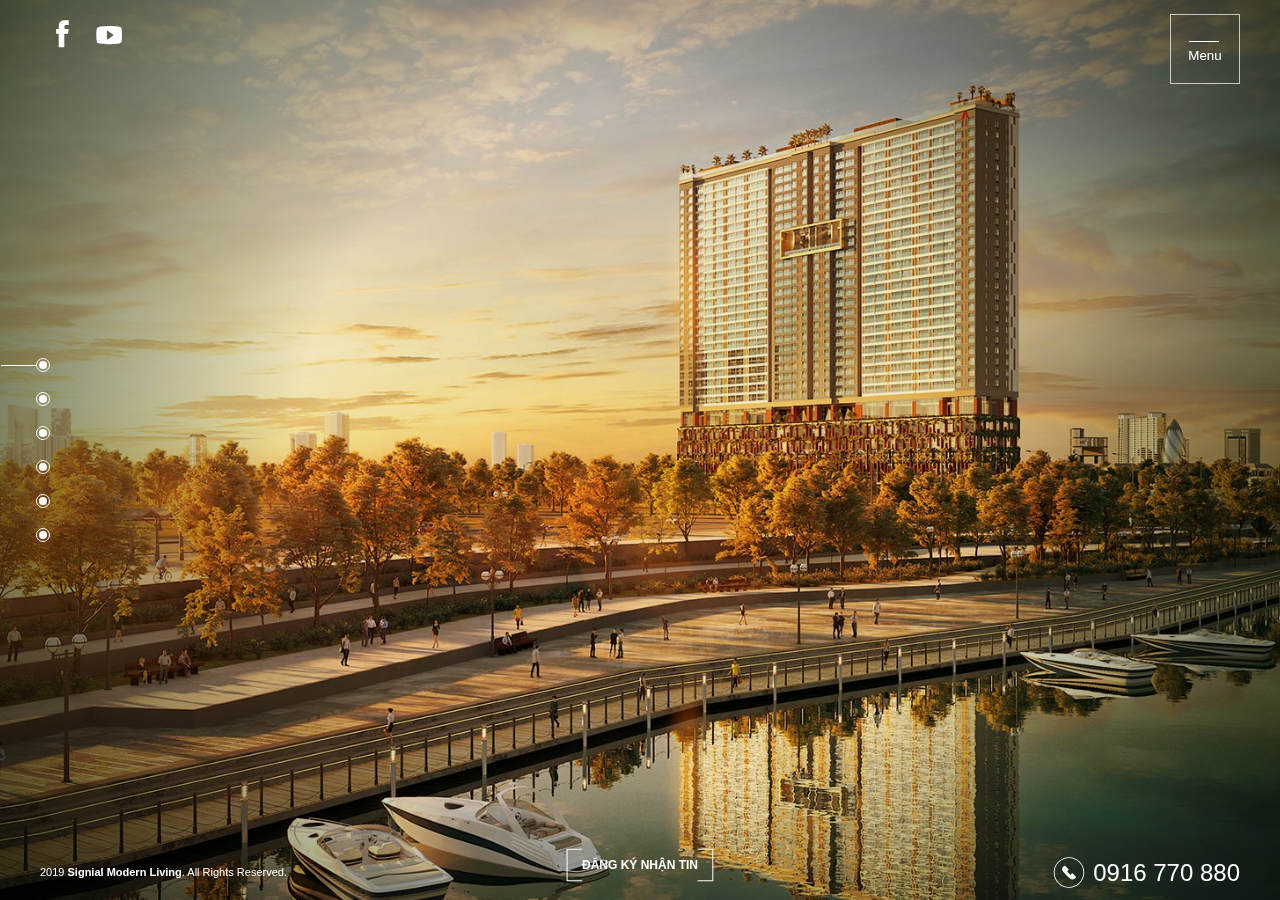
==== template_signial/index.html @ 2ad4de71 "." ====
<!DOCTYPE html>
<html lang="en">
  <head>
    <meta charset="utf-8" />
    <meta
      name="viewport"
      content="width=device-width, initial-scale=1, minimum-scale=1, maximum-scale=1, user-scalable=yes"
    />
    <meta name="format-detection" content="telephone=no" />
    <meta name="description" content="" />
    <meta name="keywords" content="" />
    <meta property="og:title" content="" />
    <meta property="og:type" content="website" />
    <meta property="og:url" content="" />
    <meta property="og:image" content="" />
    <meta property="og:site_name" content="" />
    <meta property="og:description" content="" />

    <title> </title>

    <link rel="stylesheet" href="css/style.css" media="all" />
    <link rel="stylesheet" href="css/responsive.css" media="all" />
    <script src="js/jquery-1.9.1.min.js"></script>
  </head>
  <body>
    <header id="header">
      <div class="all">
        <div class="main">
          <div class="left-header">
            <ul class="sns-ul">
              <li>
                <a href="https://www.facebook.com/signialvn/">
                  <svg xmlns="http://www.w3.org/2000/svg" viewBox="0 0 30 50">
                    <path
                      fill="currentColor"
                      d="M20.7,19h-4.2v-2.8c0-1,0.7-1.3,1.2-1.3s3,0,3,0v-4.7h-4.2c-4.6,0-5.7,3.5-5.7,5.7V19H8.1v4.8h2.6
                c0,6.1,0,13.5,0,13.5h5.6c0,0,0-7.5,0-13.5H20L20.7,19z"
                    ></path>
                  </svg>
                </a>
              </li>
              <li>
                <a
                  href="https://www.youtube.com/channel/UCWRvx12srtrUmw52yRyF5wA"
                >
                  <svg xmlns="http://www.w3.org/2000/svg" viewBox="0 0 30 50">
                    <path
                      fill="currentColor"
                      d="M27.6,19c0-0.1,0-0.2-0.1-0.3c0-0.1,0-0.1,0-0.2c-0.3-1-1.2-1.7-2.3-1.7h0.2c0,0-4.4-0.7-10.2-0.7
                  S5,16.9,5,16.9h0.2c-1.1,0-2,0.7-2.4,1.7c0,0,0,0.1,0,0.2S2.7,19,2.7,19.1c-0.2,1.1-0.4,3.4-0.4,6.1s0.3,5,0.4,6.1
                  c0,0.1,0,0.2,0.1,0.3c0,0.1,0,0.1,0,0.2c0.3,1,1.2,1.7,2.4,1.7H4.9c0,0,4.4,0.7,10.2,0.7s10.2-0.7,10.2-0.7h-0.2c1,0,2-0.7,2.4-1.7
                  c0-0.1,0-0.1,0-0.2s0.1-0.2,0.1-0.3c0.2-1.1,0.4-3.4,0.4-6.1C28.1,22.4,27.8,20.2,27.6,19z M19,25.7l-5.2,3.7
                  c-0.1,0.1-0.3,0.1-0.3,0.1s-0.2,0-0.3-0.1c-0.2-0.1-0.3-0.3-0.3-0.5v-7.6c0-0.3,0.2-0.4,0.3-0.5c0.2-0.1,0.4-0.1,0.7,0.1l5.2,3.7
                  c0.2,0.1,0.3,0.3,0.3,0.5C19.2,25.4,19.1,25.6,19,25.7z"
                    ></path>
                  </svg>
                </a>
              </li>
            </ul>
          </div>
          <div class="logo">
            <a href="#"><img src="images/logo-light.svg" alt="" /></a>
          </div>

          <button class="navbar-toggle">
            <span class="icon-bar"></span>
            <span class="icon-bar"></span>
            <span class="icon-bar"></span>
            <span class="icon-text">Menu</span>
          </button>
          <nav class="nav-wrap left" id="main-nav">
            <div class="nav-overlay"></div>
            <ul class="nav-ul">
              <li class="current-menu-item"><a href="#">Trang chủ</a></li>
              <li><a href="#">Giới thiệu</a></li>
              <li><a href="#">Vị trí</a></li>
              <li><a href="#">Tiện ích</a></li>
              <li><a href="#">Mặt bằng</a></li>
              <li><a href="#">Thư viện</a></li>
              <li><a href="#">Tin tức</a></li>
              <li><a href="#">Liên hệ</a></li>
            </ul>
          </nav>
        </div>
      </div>
    </header>
    <main id="main-wrap" class="swiper-container">
      <div class="swiper-wrapper">
        <div class="swiper-slide">
          <div class="sec sec-banner sec-herosize sec-hometopbanner">
            <div class="bg bg-with-cover" id="moving-panr">
              <div class="vector-logo fill bglogo logoshadow"></div>
              <div class="vector-logo fill bglogo"></div>

              <svg
                class="vector-logo"
                xmlns="http://www.w3.org/2000/svg"
                x="0px"
                y="0px"
                viewBox="0 0 2000 1125"
              >
                <path
                  d="M1185.9,374.1c6,5.2,10.5,11.6,11.4,18.8c0.4,2.8,0.4,6.7,0.4,13.3V520c0,6.5,0,10.4-0.4,13.2
                  c-0.9,7.2-5.4,13.6-11.4,18.8h46.6c-6.4-5.4-11-12.3-11.5-19.9c-0.3-2.7-0.3-6.4-0.3-12.1V406.1c0-5.6,0-9.4,0.3-12.1
                  c0.6-7.6,5.1-14.5,11.5-19.9H1185.9z"
                ></path>
                <path
                  d="M479.2,374.1c6.1,5.2,10.4,11.6,11.4,18.8c0.4,2.8,0.5,6.7,0.5,13.3V520c0,6.5-0.1,10.4-0.5,13.2
                  c-0.9,7.2-5.3,13.6-11.4,18.8h46.6c-6.4-5.4-10.9-12.3-11.5-19.9c-0.3-2.7-0.4-6.4-0.4-12.1V406.1c0-5.6,0.1-9.4,0.4-12.1
                  c0.6-7.6,5.1-14.5,11.5-19.9H479.2z"
                ></path>
                <path
                  d="M634.7,462.5c0,68.1,56,93.4,91.3,93.4c17.7,0,34.3-7.3,46.4-12.5c6.3-2.8,12.3-5.4,15.2-5.4h3.8v-23.4v-10.3
                  c0-7.4,4-13.6,8.6-19.2h-42.4c5.8,4.9,10.5,10.4,11.8,17c0,0.1,0,0.2,0,0.2c0.1,0.3,0.1,0.6,0.1,1c0.1,0.3,0.1,0.6,0.1,0.9v0.1
                  c0.2,2.4,0.2,5.6,0.2,10.3v10.8l-1.5,1.1c-7.6,5.6-21.3,15.3-44.2,15.3c-37.9,0-64.5-33-64.5-80.4h0.1c0-0.3-0.1-0.7-0.1-1
                  c0-0.2,0-0.4,0-0.5l0,0c0-43.5,28.5-75.1,67.6-75.1c11.4,0,19.3,2,24.9,5c2.4,1.4,4.7,3.1,6.8,5c6.5,6.3,11.7,15.4,13.8,26.1
                  l0.5-1.4l13-40.9h-5.1c-4.7,0-11.3-1.5-18.9-3.2c-10.6-2.4-22.6-5.1-34.7-5.1C674.6,370.3,634.7,409.9,634.7,462.5"
                ></path>
                <path
                  d="M300.9,374.1c-14.8,6.4-24.9,20.4-25.1,37c0.3,20.7,19.6,34.6,38.3,48c5.2,3.8,10.6,7.6,15.4,11.5
                  C344.6,483,352,495.5,352,509v0.7v0.3c0,14.8-10.7,23.8-22.4,28c-5.4,1.9-11,2.8-15.9,2.8c-6.2,0-11.5-1-16.1-2.8
                  c-4.9-1.9-9-4.5-12.6-7.5c-0.1-0.1-0.2-0.2-0.2-0.2c-0.1-0.1-0.2-0.2-0.3-0.3c-10.7-9-18.9-19.7-21.4-25v33.6l1.8,1.1
                  c0.5,0.3,1.2,0.8,1.9,1.3c4,2.7,11.4,7.7,22.1,11.1c6.9,2.2,15.1,3.8,24.8,3.8c8.2,0,15.7-1.4,22.3-3.8c8.7-3.1,16-8.1,21.6-14.1
                  c8.8-9.5,13.5-21.5,13.5-33.3c0-16.4-5.8-31-17.2-43.5c-8.2-9-18.4-15.9-28.2-22.6c-15.8-10.9-29.9-19.6-29.9-33.9l0,0
                  c0-1.1,0.1-2.2,0.3-3.2c1.9-10.3,12.5-16.9,23.1-16.9c5.2,0,9.6,0.8,13.5,2.2c0.1,0,0.2,0.1,0.3,0.1h0.1c8.1,2.9,15.5,9.7,23.2,17.1
                  v-25.4l-7.3-2.3c-2.4-0.7-4.9-1.5-7.4-2.2c-7.2-2.1-14.5-3.8-22-3.8C312.8,370.3,306.5,371.7,300.9,374.1"
                ></path>
                <path
                  d="M1615.4,374.1c6.1,5.2,9.9,11.8,10.7,19.1c0.3,2.8,0.4,6.7,0.4,12.9V520c0,12.7,0,17.9-10.9,25.2l-10.5,6.9
                  H1720l18.3-50.1l0,0c-7.9,9-16.4,16.8-24.5,23.1c-0.5,0.4-1,0.8-1.6,1.2c-0.4,0.3-0.9,0.6-1.3,0.9c-7.9,5.3-19.7,9.8-38.4,9.8
                  c-22,0-23-5.7-23-23.8V406.1c0-6.1,0-9.9,0.4-12.6c0.7-7.4,5.2-14.1,11.4-19.4H1615.4z"
                ></path>
                <path
                  d="M1036.9,374.1L1036.9,374.1c4.1,3.5,7.5,6.7,9.4,11.1c0.5,1.2,0.9,2.4,1.2,3.8c0.1,0.3,0.1,0.7,0.2,1.1
                  c0.1,1,0.2,2.2,0.3,3.5c0.1,1.8,0.1,3.9,0.1,6.5v105l-115-130.9h-3.2H927h-41l7.6,3.4c16.4,7.4,24.6,14.7,30.9,23.3v2.3v2.5v120.6
                  c0,2.7-0.1,5-0.2,6.8c-0.1,1.3-0.2,2.4-0.4,3.4c-0.3,1.7-0.7,3.2-1.3,4.6c-1.9,4.3-5.3,7.5-9.3,10.9l-0.1,0.1h38.9
                  c-4.4-3.7-7.9-6.9-9.7-11.9c-0.4-1.1-0.7-2.2-0.9-3.5c-0.2-1.2-0.3-2.7-0.4-4.5c0-1.7-0.1-3.7-0.1-6v-88v-16.7V418l123.6,139.7
                  V400.1c0-2.4,0-4.4,0.1-6c0.1-2.1,0.3-3.8,0.5-5.1c0.3-1.3,0.6-2.5,1.1-3.6c1.9-4.5,5.3-7.7,9.4-11.2L1036.9,374.1L1036.9,374.1z"
                ></path>
                <path
                  d="M1331.7,552.1c7.5-6.7,14.5-16.5,21-29.5l2.5-5V517l1.3-2.8l9.4-23.5l11-28.2c2.3-6.1,5.2-13.8,8.8-23.2
                  c10.9-29,16.3-47,16.3-53.9c0-4.2-1.6-8.2-4.7-11.9c-0.2-0.4-0.7-1-1.6-1.9h30.9l40.7,96.2l19.4,42.9c9,20.1,19.2,33.8,30.7,41.4
                  h-50.9c1.3-3.5,1.9-7,1.9-10.3c0-4.6-1.5-11.1-4.4-19.4c-0.4-1-0.9-2.6-1.6-4.7l-0.6-1.3l-0.9-2.2l-16.9-39.8h-55.8l-16,43.2
                  c-0.2,1.3-0.7,3-1.6,5.3c-1.3,5-1.9,9.3-1.9,12.8c0,6.3,2.1,11.7,6.3,16.3h-43.3L1331.7,552.1L1331.7,552.1z M1392.2,461.5h46.4
                  l-24.8-59.2L1392.2,461.5z"
                ></path>
              </svg>
            </div>
            <div class="inner-conent">
              <div class="all">
                <div class="main"></div>
              </div>
            </div>
          </div>
        </div>
        <div class="swiper-slide">
          <div class="sec sec-banner sec-herosize">
            <div
              class="bg bg-with-cover-right"
              style="background-image: url(../template/images/bg-banner2.jpg)"
            ></div>
            <section class="inner-content">
              <div class="all">
                <div class="right-cbx">
                  <svg
                    class="right-cbx-frame"
                    xmlns="http://www.w3.org/2000/svg"
                    x="0px"
                    y="0px"
                    viewBox="0 0 300 300"
                  >
                    <defs>
                      <linearGradient
                        id="gradient"
                        x1="0%"
                        y1="50%"
                        x2="100%"
                        y2="50%"
                      >
                        <stop class="stop1" offset="0%"></stop>
                        <stop class="stop2" offset="100%"></stop>
                      </linearGradient>
                    </defs>
                    <path
                      fill="url(#gradient)"
                      class="bg-fill"
                      d="M5,5 5,69.5 15,69.5 15,15 285,15 285,285 15,285 15,230.5 5,230.5 5,295 295,295 295,5z"
                    ></path>
                  </svg>
                  <h3 class="animation-banner-text">
                    <span>Bất động sản </span>
                    <span>Lưu trú thông minh</span>
                  </h3>
                </div>
              </div>
            </section>
          </div>
        </div>
        <div class="swiper-slide">
          <div class="sec sec-banner sec-videohome sec-herosize">
            <div
              class="bg"
              style="background-image: url(../template/images/bg-banner3.jpg)"
            ></div>
            <div class="feature-videofullscreen" data-ytb-id="TKL66jzenEA">
              <div class="video-holder"></div>
              <a href="javascript:;" id="toogleVideo" class="circle-play"></a>
              <div class="video-controls">
                <span id="current-time">1:12</span><span>/</span
                ><span id="duration">2:09</span>
                <a href="javascript:;" id="playpause" data-state="pause"></a>
                <a href="javascript:;" id="mutetoggle" data-state="unmute"></a>
                <a
                  href="javascript:;"
                  id="fullscreen"
                  data-state="go-fullscreen"
                ></a>
              </div>
            </div>
          </div>
        </div>
        <div class="swiper-slide">
          <div class="sec sec-banner sec-herosize sec-facility">
            <div
              class="bg"
              style="background-image: url(../template/images/bg-banner4.jpg)"
            ></div>
            <div class="inner-content">
              <ul class="facility-ul">
                <li>
                  <a href="#">
                    <svg
                      xmlns="http://www.w3.org/2000/svg"
                      x="0px"
                      y="0px"
                      viewBox="0 0 150 150"
                    >
                      <path
                        fill="currentColor"
                        d="M81.8,91.9c-4.7,0-9.4-0.1-14.1,0C64.5,92,62.8,91,63,87.5c0.2-4.7,0-9.4,0.1-14.1c0-1.8,0.6-3.3,2.7-3.2
                        c1.9,0.1,2.2,1.6,2.2,3.2c0,3.6,0.1,7.1,0,10.7c-0.1,2.1,0.6,2.9,2.8,2.8c7.6-0.1,15.3-0.1,22.9,0c2.1,0,2.8-0.7,2.8-2.8
                        c-0.1-7.3-0.1-14.6,0-21.9c0.1-3.9-2.3-2.6-4.2-2.2c-11.6,2.2-23.2,4.4-34.9,6.6c-2,0.4-4.2,1.1-4.8-1.5c-0.7-2.8,1.9-3,3.7-3.4
                        c13.5-2.6,27.1-5.2,40.6-7.8c3.1-0.6,4.6,0.3,4.6,3.7c-0.1,10.1-0.1,20.1,0,30.2c0,3.3-1.5,4.2-4.5,4.1
                        C91.8,91.8,86.8,91.9,81.8,91.9z"
                      ></path>
                      <path
                        fill="currentColor"
                        d="M57.6,34.9c-0.8,2.5-0.8,5-3.6,4.5c-2.5-0.5-1.8-2.7-1.9-4.4c-0.2-9-0.2-9.1,8.4-8.8c1.8,0.1,4.3-0.6,4.8,2
                        c0.5,2.7-2.2,2.7-4.7,3.8c3,2.7,5.9,5.1,8.5,7.8c1.8,1.9,2.9,1.6,4.6-0.1c5.3-5.5,10.9-10.7,16-16.3c2.8-3,5.6-4.8,9.9-3.5
                        c-0.5,1.9-2.2,2.9-3.5,4.2C89,31.4,81.7,38.5,74.6,45.8c-2.3,2.4-4.1,2.6-6.4,0.1C65,42.3,61.5,38.9,57.6,34.9z"
                      ></path>
                      <path
                        fill="currentColor"
                        d="M84.4,115.6c0.8-2.5,0.8-5,3.6-4.5c2.5,0.5,1.8,2.7,1.9,4.4c0.2,9,0.2,9.1-8.4,8.8c-1.8-0.1-4.3,0.6-4.8-2
                        c-0.5-2.7,2.2-2.7,4.7-3.8c-3-2.7-5.9-5.1-8.5-7.8c-1.8-1.9-2.9-1.6-4.6,0.1c-5.3,5.5-10.9,10.7-16.1,16.2c-2.8,3-5.6,4.8-9.9,3.5
                        c0.5-1.9,2.2-2.9,3.5-4.2c7.2-7.3,14.5-14.4,21.6-21.7c2.3-2.4,4.1-2.6,6.4-0.1C77,108.2,80.5,111.6,84.4,115.6z"
                      ></path>
                    </svg>
                    <span>Area</span>
                  </a>
                </li>
                <li>
                  <a href="#">
                    <svg
                      xmlns="http://www.w3.org/2000/svg"
                      x="0px"
                      y="0px"
                      viewBox="0 0 150 150"
                    >
                      <path
                        fill="currentColor"
                        d="M77.6,39.5c0,3.5,0,7,0,10.4c0,1.8-0.3,3.7-2.3,3.8s-2.5-1.7-2.5-3.6c0-7.3,0-14.6,0-21.9c0-1.7,0.2-3.7,2.3-3.7
                        c2.1-0.1,2.5,1.8,2.5,3.6C77.6,31.9,77.6,35.7,77.6,39.5z"
                      ></path>
                      <path
                        fill="currentColor"
                        d="M117.5,35.9c-0.5,0.7-1.2,1.7-2,2.5c-4.9,5-9.9,9.9-14.9,14.8c-1.3,1.3-2.8,3-4.6,1c-1.5-1.7,0-3.1,1.2-4.2
                        c5.1-5.1,10.1-10.1,15.2-15.2c1.1-1.1,2.2-2.2,3.9-1.3C117.2,33.9,117.6,34.6,117.5,35.9z"
                      ></path>
                      <path
                        fill="currentColor"
                        d="M34.5,34c1.3,0.1,2,1,2.9,1.8c4.9,4.9,9.9,9.8,14.8,14.7c1.2,1.3,3.2,2.6,1.4,4.5c-1.8,2-3.2,0.2-4.5-1.1
                        c-5.2-5.1-10.3-10.3-15.5-15.4c-0.9-0.9-1.9-1.9-1.1-3.4C32.9,34.4,33.6,34,34.5,34z"
                      ></path>
                      <path
                        fill="currentColor"
                        d="M77.8,60.4c-14.8-1.2-28,11-28.1,26c-0.1,12.6,10.9,31.4,21.9,38.1c3.9,2.4,7.4,1.5,10.5-1.1C92.8,114.7,100,103.8,102,90
                        C104.2,75.2,93,61.6,77.8,60.4z M97.2,91c-2.2,11.6-8.3,20.9-17.3,28.4c-1.8,1.5-3.8,3.1-6.2,1.1c-10.7-8.9-18.2-19.7-19.4-32.8
                        c0.4-10.1,4.5-16.6,12.4-20.3c7.9-3.8,15.7-2.9,22.6,2.4C96.1,75,98.9,82.3,97.2,91z"
                      ></path>
                      <path
                        fill="currentColor"
                        d="M74,70.5c-7.7,0.8-14,7.6-14.3,15.4c-0.1,3.9,0.6,6,2.3,5.9c3.7-0.3,2.4-3.3,2.5-5.4c0.3-6.1,3.5-9.7,10.5-11.3
                        c1.7-0.4,3.5-0.6,3.1-2.9C77.6,70,75.6,70.3,74,70.5z"
                      ></path>
                    </svg>
                    <span>Light</span>
                  </a>
                </li>
                <li>
                  <a href="#">
                    <svg
                      xmlns="http://www.w3.org/2000/svg"
                      x="0px"
                      y="0px"
                      viewBox="0 0 150 150"
                    >
                      <path
                        fill="currentColor"
                        d="M62.5,90.2L46.2,95c-1.2,0.4-2,1.8-1.6,3.1c0.3,1.4,1.6,2.2,2.9,1.8l11.7-3.5l-4.1,7.9l-10.6,3.1c-1.2,0.4-2,1.8-1.6,3.1
                      c0.3,1.4,1.6,2.2,2.9,1.8l6.1-1.8l-3.4,6.5c-0.6,1.2-0.3,2.8,0.9,3.5c1.1,0.7,2.5,0.3,3.2-0.9l3.4-6.5l1.6,6.7
                      c0.3,1.4,1.6,2.2,2.9,1.8c1-0.3,1.7-1.3,1.7-2.5c0-0.2,0-0.4-0.1-0.7l-2.8-11.7l4.1-7.9l3.1,12.9c0.3,1.4,1.6,2.2,2.9,1.8
                      c1-0.3,1.7-1.3,1.7-2.5c0-0.2,0-0.4-0.1-0.7l-4.4-17.8l3.6-6.7c0.1-0.2,0.2-0.4,0.2-0.6l-3.9-2.5c-0.1,0.2-0.3,0.3-0.4,0.5
                      L62.5,90.2z"
                      ></path>
                      <path
                        fill="currentColor"
                        d="M70.1,61.6l-3.6-6.7L70.9,37c0.1-0.2,0.1-0.4,0.1-0.7c0-1.1-0.7-2.2-1.7-2.5c-1.2-0.4-2.5,0.4-2.9,1.8l-3.1,12.9l-4.1-7.9
                      L61.9,29c0.1-0.2,0.1-0.4,0.1-0.7c0-1.1-0.7-2.2-1.7-2.5c-1.2-0.4-2.5,0.4-2.9,1.8l-1.6,6.7L52.4,28c-0.6-1.2-2.1-1.6-3.2-0.9
                      c-1.1,0.7-1.5,2.3-0.9,3.5l3.4,6.5l-6.1-1.8c-1.2-0.4-2.5,0.4-2.9,1.8c-0.3,1.4,0.4,2.8,1.6,3.1l10.6,3.1l4.1,7.9l-11.7-3.5
                      c-1.2-0.4-2.5,0.4-2.9,1.8c-0.3,1.4,0.4,2.8,1.6,3.1l16.2,4.8l3.6,6.7c0.1,0.2,0.2,0.4,0.4,0.5l3.9-2.5C70.3,62,70.2,61.8,70.1,61.6
                      z"
                      ></path>
                      <path
                        fill="currentColor"
                        d="M81.1,86l3.6,6.7l-4.4,17.8c-0.1,0.2-0.1,0.4-0.1,0.7c0,1.1,0.7,2.2,1.7,2.5c1.2,0.4,2.5-0.4,2.9-1.8L87.9,99l4.1,7.9
                      l-2.8,11.7c-0.1,0.2-0.1,0.4-0.1,0.7c0,1.1,0.7,2.2,1.7,2.5c1.2,0.4,2.5-0.4,2.9-1.8l1.6-6.7l3.4,6.5c0.6,1.2,2.1,1.6,3.2,0.9
                      c1.1-0.7,1.5-2.3,0.9-3.5l-3.4-6.5l6.1,1.8c1.2,0.4,2.5-0.4,2.9-1.8c0.3-1.4-0.4-2.8-1.6-3.1l-10.6-3.1l-4.1-7.9l11.7,3.5
                      c1.2,0.4,2.5-0.4,2.9-1.8c0.3-1.4-0.4-2.8-1.6-3.1l-16.2-4.8l-3.6-6.7c-0.1-0.2-0.2-0.4-0.4-0.5l-3.9,2.5
                      C80.9,85.6,80.9,85.8,81.1,86z"
                      ></path>
                      <path
                        fill="currentColor"
                        d="M89.1,28.4c0,0.2,0,0.4,0.1,0.7L92,40.7l-4.1,7.9l-3.1-12.9c-0.3-1.4-1.6-2.2-2.9-1.8c-1,0.3-1.7,1.3-1.7,2.5
                      c0,0.2,0,0.4,0.1,0.7l4.4,17.8l-3.6,6.7c-0.1,0.2-0.2,0.4-0.2,0.6l3.9,2.5c0.1-0.2,0.3-0.3,0.4-0.5l3.6-6.7l16.2-4.8
                      c1.2-0.4,2-1.8,1.6-3.1c-0.3-1.4-1.6-2.2-2.9-1.8l-11.7,3.5l4.1-7.9l10.6-3.1c1.2-0.4,2-1.8,1.6-3.1c-0.3-1.4-1.6-2.2-2.9-1.8
                      L99.4,37l3.4-6.5c0.6-1.2,0.3-2.8-0.9-3.5c-1.1-0.7-2.5-0.3-3.2,0.9l-3.4,6.5l-1.6-6.7c-0.3-1.4-1.6-2.2-2.9-1.8
                      C89.8,26.2,89.1,27.2,89.1,28.4z"
                      ></path>
                      <path
                        fill="currentColor"
                        d="M74.6,71.1H52.7L40.8,58c-0.9-1-2.4-1-3.3,0c-0.9,1-0.9,2.6,0,3.6l8.6,9.4h-8.3L30,62.5c-0.9-1-2.4-1-3.3,0
                      c-0.9,1-0.9,2.6,0,3.6l4.5,4.9h-6.8c-1.3,0-2.3,1.1-2.3,2.6c0,1.4,1,2.6,2.3,2.6h6.8l-4.5,4.9c-0.9,1-0.9,2.6,0,3.6
                      c0.9,1,2.4,1,3.3,0l7.8-8.5h8.3l-8.6,9.4c-0.9,1-0.9,2.6,0,3.6c0.9,1,2.4,1,3.3,0l11.9-13h21.9h0.2h21.9l11.9,13c0.9,1,2.4,1,3.3,0
                      c0.9-1,0.9-2.6,0-3.6l-8.6-9.4h8.3l7.8,8.5c0.9,1,2.4,1,3.3,0c0.9-1,0.9-2.6,0-3.6l-4.5-4.9h6.8c1.3,0,2.3-1.1,2.3-2.6
                      c0-1.4-1-2.6-2.3-2.6h-6.8l4.5-4.9c0.9-1,0.9-2.6,0-3.6c-0.9-1-2.4-1-3.3,0l-7.8,8.5h-8.3l8.6-9.4c0.9-1,0.9-2.6,0-3.6
                      c-0.9-1-2.4-1-3.3,0l-11.9,13H74.8H74.6z"
                      ></path>
                    </svg>
                    <span>Environment</span>
                  </a>
                </li>
                <li>
                  <a href="#">
                    <svg
                      xmlns="http://www.w3.org/2000/svg"
                      x="0px"
                      y="0px"
                      viewBox="0 0 150 150"
                    >
                      <path
                        fill="currentColor"
                        d="M73.8,125.3c-10.7-0.4-20.3-3.6-27.8-11.6c-8.2-8.7-9.1-21.5-2.4-30.7c0.9-1.3,1.7-3.4,3.8-2c1.8,1.2,0.3,2.6-0.4,3.9
                      c-6.4,10.8-4.9,20.4,4.3,28.6c12.4,11,34.5,10.4,46.2-1.3c7.9-7.9,9.1-17.1,3.4-26.7c-0.8-1.3-2.8-2.8-0.8-4.3
                      c2.3-1.7,3.1,0.9,4.1,2.2c6.4,9.1,5.5,21.2-2.3,29.9C94.5,121.7,84.7,124.9,73.8,125.3z"
                      ></path>
                      <path
                        fill="currentColor"
                        d="M74.2,112.8c9.1-0.1,16.8-4.9,19.1-11.8c0.8-2.4,1-4.9,0.3-7.4c-0.4-1.2-0.2-2.5,1.2-2.8c1.8-0.5,2.3,0.8,2.7,2.2
                      c1.2,5,0.2,9.6-2.7,13.8c-9.2,13.3-32.9,13.4-42,0c-2.9-4.3-4.1-9-2.6-14.2c0.4-1.2,1.1-2.2,2.5-1.8c1.1,0.3,1.4,1.2,1.4,2.3
                      C54.6,106.7,61,112.9,74.2,112.8z"
                      ></path>
                      <path
                        fill="currentColor"
                        d="M71.2,108.8c-3.5-0.1-8.2-2.3-11-7.8c-0.7-1.4-1.4-3,0.3-4c1.9-1.1,2.6,0.5,3.1,2c3.1,8.2,17.9,7.9,20.5-0.3
                      c0.4-1.4,1.1-2.6,2.8-1.8c1.5,0.8,1.1,2.1,0.7,3.5C86,105.3,80.3,108.8,71.2,108.8z"
                      ></path>
                      <path
                        fill="currentColor"
                        d="M86.1,49.9c-6-6-9.7-13-10.3-21.5c-0.1-1.4,0.1-3.4-2-3.3c-1.9,0.1-2,1.9-2,3.4c-0.3,8.4-4.1,15.2-10,21.1
                      c-5.1,5-8.3,11.1-9.6,18.2C49.7,81.5,60,93.9,74,93.9c11.1,0,20.3-7.8,21.7-18.8C96.9,65.1,92.9,56.8,86.1,49.9z M91.9,73.1
                      c-0.6,11.1-10.6,18.5-21.7,16.6c-10-1.7-16.4-11.8-14.1-22.1c1.1-5.2,3.5-9.7,6.9-13.6c2-2.3,4.2-4.3,6-6.7s3.1-5,5-8.1
                      c2.5,5.7,6,10,10,14.2C89.1,58.8,92.4,65.4,91.9,73.1z"
                      ></path>
                      <path
                        fill="currentColor"
                        d="M83.6,72c-0.3,5.4-2.5,7.8-9,9.6C73.3,82,71.8,82.3,72,84s1.8,1.6,3.2,1.6c6.2-0.2,12.1-6.3,12.4-13.1
                      c-0.3-1.6,0.7-4.5-2.1-4.6C82.7,67.6,83.7,70.3,83.6,72z"
                      ></path>
                    </svg>
                    <span>Comfortable</span>
                  </a>
                </li>
                <li>
                  <a href="#">
                    <svg
                      xmlns="http://www.w3.org/2000/svg"
                      x="0px"
                      y="0px"
                      viewBox="0 0 150 150"
                    >
                      <path
                        fill="currentColor"
                        d="M100,100.5c0,6-0.1,12,0,18.1c0.1,3.9-1.6,5.5-5.3,5.5c-12.2-0.1-24.5-0.1-36.7,0c-3.8,0-5.4-1.5-5.3-5.4
                      c0.2-5.8,0-11.6,0-17.5c0-2.1,0.2-4.4,2.9-4.4c2.4,0,3.2,2,3.2,4.2c0,4.4,0.1,8.8,0,13.2c-0.1,2.6,0.9,3.5,3.5,3.5
                      c9.4-0.1,18.9-0.1,28.3,0c2.2,0,3.3-0.7,3.3-3.1c-0.1-9.4-0.1-18.9,0-28.3c0.1-3.5-1.7-2.6-3.8-2.2c-14.2,2.7-28.3,5.4-42.5,8
                      c-1,0.2-2,0.5-2.9,0.6c-2.2,0.2-4.8,0.9-5.1-2.4c-0.3-2.6,1.7-3.2,3.9-3.6c7.1-1.3,14.2-2.7,21.2-4.1c9.8-1.9,19.7-3.6,29.5-5.6
                      c4.2-0.9,6,0.4,5.9,4.8C99.9,88.1,100,94.3,100,100.5z"
                      ></path>
                      <path
                        fill="currentColor"
                        d="M76.4,26.5c10.7-0.1,21.9,3.2,32.2,9.3c1.9,1.1,4.4,2.3,3,4.9c-1.6,3-4,1.5-6.1,0.3c-20.3-11.2-40.7-11.4-61.1-0.1
                      c-2.1,1.1-4.5,3-6.2,0c-1.9-3.2,1.2-4.1,3.2-5.2C51.7,29.5,62.9,26.3,76.4,26.5z"
                      ></path>
                      <path
                        fill="currentColor"
                        d="M100.8,50.7c-0.8,3.6-3.4,3.3-5.9,2.1c-6-2.9-12.3-4.5-19-4.7C68.7,48,62,49.4,55.6,52.4c-2.1,1-4.8,2.6-6.1-0.6
                      c-1.3-3.1,1.5-4,3.7-5C67.8,40.1,82.4,40.1,97,47C98.7,47.8,100.3,48.5,100.8,50.7z"
                      ></path>
                      <path
                        fill="currentColor"
                        d="M74.8,63.6c-3.4,0-6.7,0.5-10,1.5c-1.9,0.6-3.7-0.1-4.2-2.3c-0.4-1.9,0.9-3,2.5-3.6c7.8-2.8,15.7-2.6,23.5,0
                      c1.9,0.6,3.1,2,2.3,4.2c-0.7,1.9-2.4,2.1-4,1.6C81.6,64,78.2,63.6,74.8,63.6z"
                      ></path>
                    </svg>
                    <span>Internet</span>
                  </a>
                </li>
              </ul>
            </div>
          </div>
        </div>
        <div class="swiper-slide">
          <div class="sec sec-banner sec-herosize sec-homenews">
            <div class="bg"></div>
            <div class="inner-content">
              <div class="all">
                <div class="grid3block-layout">
                  <div class="blockitem">
                    <div class="feature-block blocknews">
                      <a href="#"></a>
                      <div
                        class="img"
                        style="
                          background-image: url(../template/images/news1.jpg);
                        "
                      ></div>
                      <p class="title">Tin tức</p>
                    </div>
                  </div>
                  <div class="blockitem">
                    <div class="feature-block blockalbum">
                      <a href="#"></a>
                      <div
                        class="img"
                        style="
                          background-image: url(../template/images/news2.jpg);
                        "
                      ></div>
                      <p class="title">Hình ảnh</p>
                    </div>
                  </div>
                  <div class="blockitem">
                    <div class="feature-block blockvideo">
                      <a href="#"></a>
                      <div
                        class="img"
                        style="
                          background-image: url(../template/images/news3.jpg);
                        "
                      ></div>
                      <p class="title">Video</p>
                    </div>
                  </div>
                </div>
              </div>
            </div>
          </div>
        </div>
        <div class="swiper-slide">
          <div class="sec sec-banner sec-herosize sec-logos">
            <div class="bg"></div>
            <div class="inner-content">
              <div class="all">
                <div class="logo-intro-list">
                  <div class="logo-intro-item">
                    <p>Đầu tư và phát triển bởi</p>
                    <img src="../template/images/angia_logo.svg" alt="" />
                  </div>
                  <div class="logo-intro-item">
                    <p>Đơn vị tổng thầu</p>
                    <img src="../template/images/coteccons_logo.svg" alt="" />
                  </div>
                  <div class="logo-intro-item">
                    <p>Phân phối & tiếp thị</p>
                    <img src="../template/images/distributionlogo.svg" alt="" />
                  </div>
                </div>
                <h3 class="animation-banner-text">
                  <span>AN GIA GROUP</span>
                </h3>
                <div class="box-text">
                  <p class="">30 Nguyễn Thị Diệu, P6, Q3, TP HCM</p>
                  <p class="">
                    Điện thoại: <a href="tel:02839303366">(028) 3930 3366</a>
                  </p>
                  <p class="">
                    <span style="font-size: 9px"
                      ><i
                        >(*) Chúng tôi đặc biệt cẩn trọng trong việc chuẩn bị
                        nội dung trên website này. Các thông tin/hình ảnh/bản vẽ
                        chỉ thể hiện thông số kỹ thuật, tính thẩm mỹ và sự sáng
                        tạo tại thời điểm được đăng tải và mang tính chất tham
                        khảo, không đại diện chính xác cho điều kiện xây dựng
                        thực tế và không mang tính đại diện hay là một phần của
                        hợp đồng.</i
                      ></span
                    >
                  </p>
                </div>
              </div>
            </div>
          </div>
        </div>
      </div>
      <div class="swiper-pagination"></div>
      <!-- <div class="swiper-scrollbar"></div> -->
    </main>
    <footer id="footer">
      <div class="all">
        <div class="main">
          <!--  -->
          <div class="copyright">
            2019 <strong>Signial Modern Living</strong>. All Rights Reserved.
          </div>
          <div class="subscribe">
            <a href="javascript:;">
              <span class="subscribe-icon">
                <svg xmlns="http://www.w3.org/2000/svg" viewBox="0 0 154 40">
                  <path
                    fill="currentColor"
                    d="M19.2,36.3 3.6,36.3 3.6,3.7 19.2,3.7 19.2,4.7 4.6,4.7 4.6,35.3 19.2,35.3z"
                  ></path>
                  <path
                    fill="currentColor"
                    d="M134.6,36.3 150.3,36.3 150.3,3.7 134.6,3.7 134.6,4.7 149.3,4.7 149.3,35.3 134.6,35.3z"
                  ></path>
                </svg>
              </span>
              <span class="text">Đăng ký nhận tin</span>
            </a>
          </div>
          <div class="hotline">
            <a href="tel:0916770880">
              <span class="call">
                <svg
                  xmlns="http://www.w3.org/2000/svg"
                  x="0px"
                  y="0px"
                  viewBox="0 0 40 40"
                >
                  <path
                    fill="currentColor"
                    d="M23.8,28c1.3,0,2.8-0.8,3.6-1.7c0.9-1,0.4-1.7,0.3-1.8l-3-3c-0.2-0.2-0.5-0.4-0.9-0.4c-0.3,0-0.6,0.1-0.9,0.4
            l-0.1,0.1c-0.3,0.3-0.6,0.6-0.8,1.2c-1.5-1.2-2.9-2.6-4.2-4.2c0.5-0.2,0.9-0.6,1.2-0.8l0.1-0.1c0.5-0.5,0.5-1.3,0-1.7l-3.3-3.3
            c-0.5-0.5-1.2-0.4-2,0.2c-1.2,1.1-2.3,3.7-1.3,5l0,0c3.1,3.9,6.4,7.3,9.9,9.9C22.8,27.8,23.3,28,23.8,28z M12.8,17.3L12.8,17.3
            L12.8,17.3z"
                  ></path>
                  <path
                    fill="currentColor"
                    d="M20,37.5c-9.6,0-17.5-7.9-17.5-17.5S10.4,2.5,20,2.5S37.5,10.4,37.5,20S29.6,37.5,20,37.5z M20,3.5
              C10.9,3.5,3.5,10.9,3.5,20c0,9.1,7.4,16.5,16.5,16.5c9.1,0,16.5-7.4,16.5-16.5C36.5,10.9,29.1,3.5,20,3.5z"
                  ></path>
                </svg>
              </span>
              <span class="text">0916 770 880</span></a
            >
          </div>
          <!--  -->
        </div>
      </div>
    </footer>
    <div class="wheel-down"><span></span><span></span><span></span></div>
    <!-- <a href="javascript:;" class="scroll-top-link" id="scroll-top"
      ><i class="fa fa-angle-up"></i
    ></a> -->

    <script src="js/swiperjs/swiper-bundle.min.js"></script>
    <script src="js/master.js"></script>

    <script src="js/tweenmax.min.js"></script>
    <script src="js/hoverPanr.js"></script>
    <script>
      var homeSwiper = new Swiper(".swiper-container", {
        init: false,
        effect: "flip",
        grabCursor: true,
        flipEffect: {
          slideShadows: false,
        },

        // effect: "cube",
        // grabCursor: true,
        // cubeEffect: {
        //   shadow: false,
        //   slideShadows: true,
        //   shadowOffset: 20,
        //   shadowScale: 0.94,
        // },

        direction: "vertical",
        slidesPerView: 1,
        spaceBetween: 0,
        mousewheel: true,
        speed: 1000,
        loop: true,
        pagination: {
          el: ".swiper-pagination",
          clickable: true,
        },
      });

      jQuery(document).ready(function () {
        //slider events

        //**REQUIRE**:: define init event before init slider
        const headerElement = document.getElementById("header");
        const footerElement = document.getElementById("footer");

        homeSwiper.on("slideChangeTransitionStart", function (sp) {
          return swiperChangedBegin(sp);
        });
        homeSwiper.on("slideChangeTransitionEnd", function (sp) {
          return swiperChangedEnd(sp);
        });

        //event handler
        const swiperChangedBegin = function (slider) {
          const currentIndex = !!homeSwiper.params.loop
            ? slider.activeIndex
            : slider.realIndex;
          const currentElement = slider.slides[currentIndex];
          //1
          if (currentElement.querySelector(".sec-hometopbanner")) {
            headerElement.classList.add("hidelogo");
          } else {
            headerElement.classList.remove("hidelogo");
          }
          //2
          footerElement.classList.remove("comup");
          //3
          currentElement.classList.remove("comeout");
          //4
          try {
            const animationChars = currentElement
              .querySelector(".animation-banner-text")
              .querySelectorAll(".char");
            Array.from(animationChars).forEach(function (thisv, index) {
              thisv.classList.remove("fade");
            });
          } catch (error) {}
        };
        const swiperChangedEnd = function (slider) {
          const currentIndex = !!homeSwiper.params.loop
            ? slider.activeIndex
            : slider.realIndex;
          const currentElement = slider.slides[currentIndex];
          //1
          //2
          if (!currentElement.querySelector(".feature-videofullscreen")) {
            footerElement.classList.add("comup");
          }
          //3
          currentElement.classList.add("comeout");
          //4

          try {
            const animationChars = currentElement
              .querySelector(".animation-banner-text")
              .querySelectorAll(".char");
            $(animationChars).removeClass("fade");
            Array.from(animationChars).forEach(function (thisv, index) {
              let value = thisv;
              setTimeout(() => {
                value.classList.add("fade");
                // (function (value) {
                //  value.classList.add("fade");
                // })(value);
              }, 100 * index);
            });
          } catch (error) {}
        };
        if (!!document.querySelector(".swiper-container") && !!homeSwiper)
          homeSwiper.init();

        //orther js
        $(".animation-banner-text").each(function () {
          $(this)
            .find("span")
            .each(function () {
              var characters = $(this).text().split("");
              $this = $(this);
              $this.empty();
              $.each(characters, function (i, el) {
                $this.append(
                  !!el.trim() ? `<span class="char">${el}</span>` : el
                );
              });
            });
        });
        $("#moving-panr").panr({
          sensitivity: 50,
          scale: false,
          scaleOnHover: false,
          scaleTo: 1,
          scaleDuration: 0,
          panY: true,
          panX: true,
          moveTarget: "",
          panDuration: 1.25,
          resetPanOnMouseLeave: false,
          onEnter: function () {},
          onLeave: function () {},
        });
        $("#moving-panr .vector-logo").panr({
          sensitivity: 70,
          scale: false,
          scaleOnHover: false,
          scaleTo: 1,
          scaleDuration: 0,
          panY: true,
          panX: true,
          moveTarget: "parent",
          panDuration: 1.25,
          resetPanOnMouseLeave: false,
          onEnter: function () {},
          onLeave: function () {},
        });
      });
    </script>
  </body>
</html>
---- template_signial/css/style.css ----
﻿@import"../fonts/font-awesome-4.7/css/font-awesome.min.css";@import"../js/slick/slick.css";@import"../js/slick/slick-theme.css";@import"reset.css";@import"../js/swiperjs/swiper-bundle.min.css";.clear:after,.collapse .collapse-body:after,.collapse .collapse-heading:after,.all:after{content:"";display:table;clear:both}.clear:before,.collapse .collapse-body:before,.collapse .collapse-heading:before,.all:before{display:table;content:" "}::-moz-selection{background:#d2baa4}::selection{background:#d2baa4}.facility-ul li>a::before,.feature-videofullscreen .circle-play{background:-webkit-linear-gradient(130deg, #819177 0, #946d49 80%);background:linear-gradient(130deg, #819177 0, #946d49 80%)}a{color:inherit;text-decoration:none;-webkit-transition:all .3s ease-in-out;transition:all .3s ease-in-out}a:hover{color:#946d49;text-decoration:none}a:focus{text-decoration:none}body{font-family:"Roboto",sans-serif;color:#000;font-size:14px;line-height:1.4}@media screen and (max-width: 700px){body{-webkit-transition:all .3s ease-in-out;-moz-transition:all .3s ease-in-out;-o-transition:all .3s ease-in-out;-ms-transition:all .3s ease-in-out;transition:all .3s ease-in-out}body.menuin{margin-left:270px;margin-right:-270px;overflow:hidden;height:100vh;width:100vw}body.menuin.ios{position:fixed;left:0;right:0}}h1,h2,h3,h4,h5,h6{font-weight:bold;font-family:"Roboto",sans-serif;line-height:1.3}img{max-width:100%;height:auto}strong,.bold{font-weight:bold}.all{position:relative;margin:0 auto;width:1170px;max-width:100%}@media screen and (max-width: 1190px){.all{width:100%;padding:0 10px}}.left{float:left}.right{float:right}.center-txt{text-align:center}.left-txt{text-align:left}.right-txt{text-align:right}.hl-txt{color:#946d49}.fcontrol{appearance:none;-webkit-appearance:none;-moz-appearance:none;-ms-appearance:none;-o-appearance:none;width:100%;height:40px;font-family:"Roboto",sans-serif;font-size:14px;border:solid 1px #e1e1e1;padding:10px 15px;line-height:20px;outline:0;-webkit-transition:all .3s ease-in-out;-moz-transition:all .3s ease-in-out;-o-transition:all .3s ease-in-out;-ms-transition:all .3s ease-in-out;transition:all .3s ease-in-out}.fcontrol:focus{border-color:#946d49;-webkit-box-shadow:inset 0 1px 1px rgba(0,0,0,.075),0 0 8px rgba(148,109,73,.6);box-shadow:inset 0 1px 1px rgba(0,0,0,.075),0 0 8px rgba(148,109,73,.6)}.fcontrol.pill-control{border-radius:20px;-webkit-border-radius:20px}select.fcontrol{appearance:none;-webkit-appearance:none;-moz-appearance:none;-ms-appearance:none;-o-appearance:none;background:url(../images/icon-select.png) no-repeat right 15px center;padding:0;padding-right:25px;padding-left:15px;line-height:40px}textarea.fcontrol{height:100px;resize:none;padding:10px 15px}.btn{display:inline-block;appearance:none;-webkit-appearance:none;-moz-appearance:none;-ms-appearance:none;-o-appearance:none;border:none;color:#946d49;height:40px;line-height:20px;background-color:transparent;-webkit-transition:all .3s ease-in-out;-moz-transition:all .3s ease-in-out;-o-transition:all .3s ease-in-out;-ms-transition:all .3s ease-in-out;transition:all .3s ease-in-out;padding:10px 20px;text-align:center}.btn.pill-btn{border-radius:20px;-webkit-border-radius:20px}.btn.primary-btn{background-color:#946d49;color:#fff}.btn.primary-btn:hover{color:#fff;background-color:#725438}.btn:active{-webkit-box-shadow:inset 5px 5px 10px 0px rgba(0,0,0,.5);-moz-box-shadow:inset 5px 5px 10px 0px rgba(0,0,0,.5);box-shadow:inset 5px 5px 10px 0px rgba(0,0,0,.5)}.navbar-toggle{float:right;width:70px;height:70px;padding:11px 8px;margin-top:4px;background-color:transparent;background-image:none;border-radius:0px;border:none;text-align:center;color:#fff;cursor:pointer;position:relative;outline:none;-webkit-transition:all .3s ease-in-out;-moz-transition:all .3s ease-in-out;-o-transition:all .3s ease-in-out;-ms-transition:all .3s ease-in-out;transition:all .3s ease-in-out;animation:goFromRight 1s;-webkit-animation:goFromRight 1s}.navbar-toggle:after{content:"";position:absolute;width:100%;height:100%;top:0;left:0;border:solid 1px rgba(255,255,255,.7);-webkit-transition:all .3s ease-in-out;-moz-transition:all .3s ease-in-out;-o-transition:all .3s ease-in-out;-ms-transition:all .3s ease-in-out;transition:all .3s ease-in-out;z-index:-1}.navbar-toggle .icon-bar{-webkit-transition:all .5s ease-in-out;-moz-transition:all .5s ease-in-out;-o-transition:all .5s ease-in-out;-ms-transition:all .5s ease-in-out;transition:all .5s ease-in-out;display:block;width:30px;height:1px;border-radius:1px;margin:0 auto;background-color:#fff}.navbar-toggle .icon-bar+.icon-bar{margin-top:5px}.navbar-toggle .icon-bar:nth-child(1){-webkit-transform:translate(-1px, 6px);-moz-transform:translate(-1px, 6px);-o-transform:translate(-1px, 6px);-ms-transform:translate(-1px, 6px);transform:translate(-1px, 6px)}.navbar-toggle .icon-bar:nth-child(2){opacity:0}.navbar-toggle .icon-bar:nth-child(3){-webkit-transform:translate(-1px, -6px);-moz-transform:translate(-1px, -6px);-ms-transform:translate(-1px, -6px);-o-transform:translate(-1px, -6px);transform:translate(-1px, -6px)}.navbar-toggle .icon-text{display:block;-webkit-transition:all 1s ease-in-out;-moz-transition:all 1s ease-in-out;-o-transition:all 1s ease-in-out;-ms-transition:all 1s ease-in-out;transition:all 1s ease-in-out}.navbar-toggle:hover:after{border-radius:50%;background-color:#946d49}.navbar-toggle.open:after{border-color:#946d49;background-color:transparent}.navbar-toggle.open .icon-text{opacity:0}.navbar-toggle.open .icon-bar{background-color:#946d49}.navbar-toggle.open .icon-bar:nth-child(1){-webkit-transform:translate(-1px, 13px) rotate(-225deg) scale(1, 4);-moz-transform:translate(-1px, 13px) rotate(-225deg) scale(1, 4);-o-transform:translate(-1px, 13px) rotate(-225deg) scale(1, 4);-ms-transform:translate(-1px, 13px) rotate(-225deg) scale(1, 4);transform:translate(-1px, 13px) rotate(-225deg) scale(1, 4)}.navbar-toggle.open .icon-bar:nth-child(2){opacity:0}.navbar-toggle.open .icon-bar:nth-child(3){-webkit-transform:translate(-1px, 1px) rotate(225deg) scale(1, 4);-moz-transform:translate(-1px, 1px) rotate(225deg) scale(1, 4);-ms-transform:translate(-1px, 1px) rotate(225deg) scale(1, 4);-o-transform:translate(-1px, 1px) rotate(225deg) scale(1, 4);transform:translate(-1px, 1px) rotate(225deg) scale(1, 4)}.dropdown{position:relative}.dropdown:hover .sub-menu-wrap{display:block;-webkit-transform:perspective(1200px) rotateX(0deg);transform:perspective(1200px) rotateX(0deg);background-color:rgba(255,255,255,.99)}.dropdown:hover .dropdown-toggle+.sub-menu-wrap{-webkit-transform:perspective(1200px) rotateX(-90deg);transform:perspective(1200px) rotateX(-90deg)}.dropdown.open .dropdown-toggle+.sub-menu-wrap{display:block;-webkit-transform:perspective(1200px) rotateX(0deg);transform:perspective(1200px) rotateX(0deg);background-color:rgba(255,255,255,.99)}.sub-menu-wrap{position:absolute;z-index:1;width:auto;top:100%;right:0;display:block;background-color:#e6e6e6;-webkit-transition:all .3s ease-in-out;-moz-transition:all .3s ease-in-out;-o-transition:all .3s ease-in-out;-ms-transition:all .3s ease-in-out;transition:all .3s ease-in-out;transition-timing-function:cubic-bezier(0.7, 0, 0.185, 1);-webkit-transition-timing-function:cubic-bezier(0.7, 0, 0.185, 1);-webkit-transform-origin:50% 0%;transform-origin:50% 0%;-webkit-transform:perspective(1200px) rotateX(-90deg);transform:perspective(1200px) rotateX(-90deg)}.sub-menu-wrap .sub-menu{color:#000;-webkit-box-shadow:0 5px 10px rgba(0,0,0,.2);-moz-box-shadow:0 5px 10px rgba(0,0,0,.2);-ms-box-shadow:0 5px 10px rgba(0,0,0,.2);-o-box-shadow:0 5px 10px rgba(0,0,0,.2);box-shadow:0 5px 10px rgba(0,0,0,.2)}.sub-menu-wrap .sub-menu li{display:block;float:none}.sub-menu-wrap .sub-menu li>a{line-height:20px;display:block;padding:5px 15px;white-space:nowrap}.sub-menu-wrap .sub-menu li>a:hover{background-color:rgba(0,0,0,.2);color:#000}.sub-menu-wrap .sub-menu li.line{height:1px;background-color:#e1e1e1}.collapse{position:relative}.collapse .collapse-heading{position:relative;line-height:20px;cursor:pointer;font-size:12px;padding:10px 0}.collapse .collapse-heading .indicator{margin-left:10px;display:inline-block;font:normal normal normal 14px/1 FontAwesome;font-size:inherit;text-rendering:auto;-webkit-font-smoothing:antialiased;-moz-osx-font-smoothing:grayscale;font-weight:bold}.collapse .collapse-heading .indicator:before{content:"";line-height:20px}.collapse .collapse-body{display:none;position:relative;padding:10px 0}.collapse.on .collapse-heading .indicator:before{content:""}.pagination{list-style:none}.pagination li{display:inline-block;vertical-align:middle;line-height:20px;color:#c2c2c2;font-weight:bold;font-family:"Roboto",sans-serif;background:#ebebeb;border-radius:4px}.pagination li a,.pagination li span{display:block;line-height:20px;padding:8px 10px}.pagination li.current{background-color:#946d49;color:#fff}.pagination li.current a:hover{color:#fff}.checklb,.radiolb{cursor:pointer;display:inline-block}.checklb input,.radiolb input{display:none}.checklb span,.radiolb span{display:inline-block;vertical-align:middle}.checklb .ip-avata,.radiolb .ip-avata{width:20px;height:20px;border:solid 1px #ebebeb;margin-right:10px;background-color:#fff;position:relative;overflow:hidden}.checklb .ip-avata:before,.radiolb .ip-avata:before{font:normal normal normal 14px/1 FontAwesome;text-rendering:auto;-webkit-font-smoothing:antialiased;-moz-osx-font-smoothing:grayscale;content:"";display:block;margin-left:3px;-webkit-transition:all .3s ease-in-out;-moz-transition:all .3s ease-in-out;-o-transition:all .3s ease-in-out;-ms-transition:all .3s ease-in-out;transition:all .3s ease-in-out;width:10px;height:10px;text-align:center;margin-top:2px;color:#946d49;transform:scale(0) translate(0, -40px);-webkit-transform:scale(0) translate(0, -40px);-moz-transform:scale(0) translate(0, -40px);-ms-transform:scale(0) translate(0, -40px);-o-transform:scale(0) translate(0, -40px)}.checklb input:checked+.ip-avata:before,.radiolb input:checked+.ip-avata:before{transform:none;-webkit-transform:none;-moz-transform:none;-ms-transform:none;-o-transform:none}.radiolb .ip-avata{border-radius:50%}.radiolb .ip-avata:before{border-radius:50%;content:"";width:10px;margin-top:4px;margin-left:auto;margin-right:auto;background:#946d49;transform:scale(0);-webkit-transform:scale(0);-moz-transform:scale(0);-ms-transform:scale(0);-o-transform:scale(0)}.radiolb+.radiolb{margin-left:10px}.scroll-top-link{position:fixed;right:15px;bottom:60px;width:50px;height:50px;border-radius:50%;line-height:20px;font-size:24px;font-weight:bold;padding:6px;text-align:center;background-color:#cfd4dd;border:rgba(148,109,73,.5) 5px solid;z-index:99}.scroll-top-link:hover{border-color:#946d49}.nav-ul{list-style:none;float:left}.nav-ul>li{margin-right:10px;float:left}.nav-ul>li:last-child{margin-right:0}.nav-ul>li>a{display:block;line-height:20px;padding:10px 15px}#header{position:fixed;left:0;top:0;width:100%;z-index:999;padding:10px 40px}#header .all{width:100%}#header .main{display:flex;justify-content:space-between;position:relative}#header .left-header{float:left;animation:goFromLeft 1s;-webkit-animation:goFromLeft 1s}#header .logo{position:absolute;left:50%;bottom:10px;opacity:1;transform:translate(-50%, 0);-webkit-transform:translate(-50%, 0);z-index:1;transition:all 1s;-webkit-transition:all 1s}#header.hidelogo .logo{bottom:-100px;opacity:0}#header .nav-wrap{position:fixed;top:0;left:0;height:100vh;width:100%;z-index:1;display:block;transform:translate(-100%, 0);-webkit-transform:translate(-100%, 0);background-color:transparent;overflow:hidden}#header .nav-wrap .nav-overlay{position:absolute;left:0;top:0;width:0%;height:100%;background-color:#000;opacity:.3;-webkit-transition:all .5s ease-in-out;-moz-transition:all .5s ease-in-out;-o-transition:all .5s ease-in-out;-ms-transition:all .5s ease-in-out;transition:all .5s ease-in-out}#header .nav-wrap .nav-ul{display:flex;flex-direction:column;justify-content:center;float:right;width:320px;position:relative;z-index:1;height:100%;padding:70px 0;-webkit-transition:all .5s ease-in-out;-moz-transition:all .5s ease-in-out;-o-transition:all .5s ease-in-out;-ms-transition:all .5s ease-in-out;transition:all .5s ease-in-out;transform-origin:100% 50%;-webkit-transform-origin:100% 50%;transform:translate(100%, 0);-webkit-transform:translate(100%, 0);background-color:#e6dbd3;color:#946d49}#header .nav-wrap .nav-ul>li{display:block;float:none;margin:0;padding:0}#header .nav-wrap .nav-ul>li>a{padding-right:90px;font-size:18px;font-weight:300;line-height:30px;padding-top:10px;padding-bottom:10px;transition:all .3s;-webkit-transition:all .3s}#header .nav-wrap .nav-ul>li:hover>a{color:#9bb18e}#header .nav-wrap .sub-menu-wrap{position:static;transform:none;-webkit-transform:none;background:transparent;padding-left:15px}#header .nav-wrap .sub-menu-wrap .sub-menu{border-left:solid 1px #fff}#header .navbar-toggle{z-index:10;transform-origin:right top}#header .open{transform:scale(0.7)}#header .open+.nav-wrap{transform:translate(0, 0);-webkit-transform:translate(0, 0)}#header .open+.nav-wrap .nav-overlay{width:100%}#header .open+.nav-wrap .nav-ul{width:320px;transform:translate(0);-webkit-transform:translate(0)}#header .closing+.nav-wrap{transform:translate(0, 0);-webkit-transform:translate(0, 0)}.sns-ul{display:flex}.sns-ul>li{display:inline-block;color:#fff;margin:0px 8px}.sns-ul>li a{display:block;color:inherit;transition:all 1s;-webkit-transition:all 1s}.sns-ul>li:hover{color:#9bb18e}.sns-ul svg{height:50px;display:block}.logo{float:left}.logo>a{display:block}.logo img{display:block;height:60px}.swiper-container-vertical>.swiper-pagination-bullets{right:auto;left:0px;width:50px}.swiper-container-vertical>.swiper-pagination-bullets .swiper-pagination-bullet{width:14px;height:14px;margin:20px 0;margin-left:auto;margin-right:0;border:solid 1px #fff;opacity:1;padding:2px;outline:0;position:relative;background-color:transparent;animation:goFromLeft 1s;-webkit-animation:goFromLeft 1s}.swiper-container-vertical>.swiper-pagination-bullets .swiper-pagination-bullet::before{content:"";display:block;width:100%;height:100%;background-color:#fff;border-radius:100%}.swiper-container-vertical>.swiper-pagination-bullets .swiper-pagination-bullet::after{content:"";position:absolute;right:100%;top:6px;width:calc(0px - 14px);height:1px;background-color:#fff;transition:all .3s;-webkit-transition:all .3s;pointer-events:none}.swiper-container-vertical>.swiper-pagination-bullets .swiper-pagination-bullet:hover{border-color:#946d49;background-color:transparent}.swiper-container-vertical>.swiper-pagination-bullets .swiper-pagination-bullet:hover::before{background-color:#946d49}.swiper-container-vertical>.swiper-pagination-bullets .swiper-pagination-bullet:hover::after{width:calc(50px - 14px);background-color:#946d49}.swiper-container-vertical>.swiper-pagination-bullets .swiper-pagination-bullet-active{background-color:transparent;opacity:1}.swiper-container-vertical>.swiper-pagination-bullets .swiper-pagination-bullet-active::after{width:calc(50px - 14px)}.swiper-container-vertical>.swiper-pagination-bullets .swiper-pagination-bullet-active:hover{border-color:#fff}.swiper-container-vertical>.swiper-pagination-bullets .swiper-pagination-bullet-active:hover::after,.swiper-container-vertical>.swiper-pagination-bullets .swiper-pagination-bullet-active:hover::before{background-color:#fff}.hd-right{float:right}.nav-wrap{text-align:center}.nav-wrap .nav-ul{padding-top:10px;padding-bottom:10px;float:none;text-align:right;vertical-align:top}.nav-wrap .nav-ul>li{display:inline-block;vertical-align:middle}.nav-wrap .nav-ul>li>a{display:block;line-height:20px;padding:10px 15px;text-transform:uppercase;padding-right:30px}.nav-wrap .nav-ul .active>a,.nav-wrap .nav-ul .current>a,.nav-wrap .nav-ul .current-menu-item>a{color:#9bb18e}.article-cont{line-height:1.6}.article-cont h1,.article-cont h2,.article-cont h3,.article-cont h4,.article-cont h5,.article-cont h6{line-height:1.4;margin-bottom:.5em;margin-top:1.4em}.article-cont h1{font-size:36px}.article-cont h2{font-size:30px}.article-cont h3{font-size:24px}.article-cont h4{font-size:18px}.article-cont h5{font-size:14px}.article-cont h6{font-size:12px}.article-cont p{margin:1em 0}.article-cont ul,.article-cont ol{margin:1.4em 0;list-style-position:inside}.article-cont ul ul,.article-cont ul ol,.article-cont ol ul,.article-cont ol ol{margin-left:15px}#main-wrap.swiper-container{height:100vh;background:-webkit-linear-gradient(135deg, #946d49 0, #9bb18e 50%, #e6dbd3 120%);background:linear-gradient(135deg, #946d49 0, #9bb18e 50%, #e6dbd3 120%)}#footer{z-index:999;position:fixed;bottom:0;left:0;width:100%;padding:10px 40px}#footer .all{width:100%}#footer .main{display:flex;justify-content:space-between;flex-direction:row;align-items:center;color:#fff}#footer .subscribe{position:absolute;left:50%;bottom:-100px;opacity:0;transform:translate(-50%, 0);-webkit-transform:translate(-50%, 0)}#footer.comup .subscribe{transition:all .5s;-webkit-transition:all .5s;bottom:0px;opacity:1}.sec{float:left;width:100%}.sec-banner{position:relative;z-index:1;overflow:hidden;background-color:#9bb18e}.sec-banner>.bg{z-index:-1;background:url(../images/bg-banner.jpg) no-repeat center center/cover;position:absolute;left:0;top:0;width:100%;height:100%}.sec-banner #moving-panr{left:-5vw;top:-5vh;width:110vw;height:110vh}.sec-banner #moving-panr-logo{position:absolute;left:0;top:0;width:100%;height:100%}.sec-banner .bg-with-cover:before{content:"";width:100%;height:100%;position:absolute;left:0;top:0;background:-webkit-radial-gradient(circle farthest-corner at center center, rgba(211, 202, 148, 0.3) 40%, #2b3a1e 100%);background:radial-gradient(circle farthest-corner at center center, rgba(211, 202, 148, 0.3) 40%, #2b3a1e 100%);opacity:0;mix-blend-mode:multiply;pointer-events:none}.sec-banner .bg-with-cover-right:before{content:"";width:100%;height:100%;position:absolute;right:0;top:0;opacity:0;background:-webkit-linear-gradient(270deg, #946d49 0, rgba(148, 109, 73, 0) 80%);background:linear-gradient(270deg, #946d49 0, rgba(148, 109, 73, 0) 80%);mix-blend-mode:multiply}.sec-banner .vector-logo{display:block;width:110vw;height:110vh;position:absolute;left:0vw;top:5vh}.sec-banner .vector-logo path{stroke:#fff;stroke-width:1;fill:transparent;stroke-dasharray:1200;stroke-dashoffset:1200;transition:fill .5s;-webkit-transition:fill .5s}.sec-banner .vector-logo path:hover{fill:#fff}.sec-banner .vector-logo.bglogo{background:url(../images/logo2.svg) center center/contain no-repeat;opacity:0}.sec-banner .vector-logo.logoshadow{background-image:url(../images/logo1.svg);animation-duration:2s;-webkit-animation-duration:2s;animation-delay:.8s;-webkit-animation-delay:.8s}.sec-banner .vector-logo.fill{mix-blend-mode:overlay}.comeout .sec-herosize .right-cbx .right-cbx-frame{opacity:1;transform:translate(0, -50%);-webkit-transform:translate(0, -50%);transition:all 1s;-webkit-transition:all 1s}.comeout .bg-with-cover::before,.comeout .bg-with-cover-right::before{opacity:1;transition:opacity 1s;-webkit-transition:opacity 1s}.comeout .vector-logo{animation:fadeOpacity 1.5s forwards;-webkit-animation:fadeOpacity 1.5s forwards}.comeout .vector-logo path{animation:dashoffsetMove 2.5s forwards;-webkit-animation:dashoffsetMove 2.5s forwards}.comeout .char{opacity:0}.comeout .fade{animation:charFade .3s forwards;-webkit-animation:charFade .3s forwards}.comeout .sec-logos .box-text{animation:charFade 1s forwards;-webkit-animation:charFade 1s forwards;animation-delay:.6s;-webkit-animation-delay:.6s}.comeout .sec-logos .animation-banner-text .char{animation-delay:1s;-webkit-animation-delay:1s}.comeout .logo-intro-list .logo-intro-item:nth-child(1){animation:goFromLeft 1s forwards;-webkit-animation:goFromLeft 1s forwards}.comeout .logo-intro-list .logo-intro-item:nth-child(2){animation:goFromRight 1s forwards;-webkit-animation:goFromRight 1s forwards}.comeout .logo-intro-list .logo-intro-item:nth-child(3){animation:charFade 1s forwards;-webkit-animation:charFade 1s forwards;animation-delay:.3s;-webkit-animation-delay:.3s}.sec-herosize{min-height:100vh;display:flex;flex-direction:row;align-items:center}.sec-herosize .inner-content{width:100%}.sec-herosize .right-cbx{float:right;position:relative;padding:30px 0;padding-right:60px;min-height:300px;display:flex;align-items:center;color:#fff}.sec-herosize .right-cbx .right-cbx-frame{position:absolute;height:100%;opacity:0;top:50%;right:0px;transform:translate(150%, -50%);-webkit-transform:translate(150%, -50%)}.sec-herosize .right-cbx .right-cbx-frame .bg-fill{-webkit-filter:drop-shadow(0 10px 10px rgba(0, 0, 0, 0.3));filter:drop-shadow(0 10px 10px rgba(0, 0, 0, 0.3))}.sec-herosize .right-cbx .right-cbx-frame .stop1{-webkit-animation:FillCorlor1 2s infinite alternate;animation:FillCorlor1 2s infinite alternate}.sec-herosize .right-cbx .right-cbx-frame .stop2{-webkit-animation:FillCorlor2 2s infinite alternate;animation:FillCorlor2 2s infinite alternate}.animation-banner-text{font-size:calc(100vw / 30);text-transform:uppercase;line-height:1.25}.animation-banner-text>span{display:block;text-align:right}.animation-banner-text>span:first-child{font-weight:300}.animation-banner-text .char{opacity:0}.feature-videofullscreen{position:absolute;left:0;height:0;width:100%;height:100%;z-index:10}.feature-videofullscreen .video-holder{overflow:hidden;position:absolute;left:0;top:0;width:100%;height:100%}.feature-videofullscreen .circle-play{position:absolute;left:50%;top:50%;border-radius:50%;width:140px;height:140px;transform:translate(-50%, -50%);-webkit-transform:translate(-50%, -50%)}.feature-videofullscreen .circle-play:before{content:"";width:100%;height:100%;background:url(../images/play-circle.svg) no-repeat center center/contain;z-index:1;display:block}.video-controls{color:#fff;position:absolute;left:0;bottom:0;width:100%;text-align:center;background-color:rgba(0,0,0,.5);padding:15px 0}.video-controls span{display:inline-block;vertical-align:middle;margin:0 5px}.video-controls>a{-webkit-appearance:none;appearance:none;outline:0;background-color:transparent;border:none;cursor:pointer;margin:0 10px;width:30px;height:30px;display:inline-block;vertical-align:middle;background-position:center center;background-size:contain;background-repeat:no-repeat;-webkit-transition:all .3s ease-in-out;transition:all .3s ease-in-out}.video-controls [data-state=play]{background-image:url(../images/play.svg)}.video-controls [data-state=pause]{background-image:url(../images/pause.svg)}.video-controls [data-state=unmute]{background-image:url(../images/unmute.svg)}.video-controls [data-state=mute]{background-image:url(../images/mute.svg)}.video-controls [data-state=go-fullscreen]{background-image:url(../images/fullscreen.svg)}.facility-ul{text-align:center;display:flex;flex-direction:row;justify-content:center}.facility-ul li{display:block;padding:10px}.facility-ul li>a{width:210px;height:210px;border-radius:50%;position:relative;z-index:1;display:flex;flex-direction:column;align-items:center;justify-content:center;color:#fff;border:solid 5px rgba(129,145,119,.5);text-transform:uppercase;transition:all 1s;-webkit-transition:all 1s}.facility-ul li>a>svg{display:block;width:70%;position:relative;z-index:1;margin-bottom:-10px;transition:all .3s;-webkit-transition:all .3s}.facility-ul li>a>svg path{stroke:#fff;stroke-width:1}.facility-ul li>a::before{opacity:.7;z-index:-1;content:"";width:100%;height:100%;display:block;border-radius:50%;position:absolute;left:0;top:0;transition:all 1s;-webkit-transition:all 1s}.facility-ul li>a:hover{border-color:#819177}.facility-ul li>a:hover>svg{margin-bottom:0px}.facility-ul li>a:hover>svg path{fill:transparent;stroke-width:2;stroke-dasharray:1000;stroke-dashoffset:1000;animation:dashoffsetMove1000 5s forwards;-webkit-animation:dashoffsetMove1000 5s forwards}.facility-ul li>a:hover::before{opacity:1}.sec-homenews>.bg{background-image:none}.sec-homenews.sec-banner>.bg{background:-webkit-linear-gradient(135deg, #946d49 0, #9bb18e 50%, #e6dbd3 120%);background:linear-gradient(135deg, #946d49 0, #9bb18e 50%, #e6dbd3 120%)}.sec-homenews .all{width:1000px}.grid3block-layout{display:grid;grid-template-columns:40% repeat(2, 1fr);grid-template-rows:repeat(2, 1fr);gap:0px 0px;grid-template-areas:"a b b" "a c c"}.grid3block-layout .blockitem{min-height:calc(100vh / 3);position:relative}.grid3block-layout .blockitem:nth-child(3n+1){grid-area:a}.grid3block-layout .blockitem:nth-child(3n+2){grid-area:b}.grid3block-layout .blockitem:nth-child(3n+3){grid-area:c}.grid3block-layout .feature-block{height:100%;width:100%;position:absolute;left:0;top:0}.grid3block-layout .feature-block>a{position:absolute;z-index:3;left:0;top:0;width:100%;height:100%}.grid3block-layout .feature-block .img{display:block;background-position:center center;background-repeat:no-repeat;background-size:cover;transition:all 1s;-webkit-transition:all 1s;position:relative}.grid3block-layout .feature-block .title{font-size:24px;text-align:center;padding:25px 15px;line-height:40px;overflow:hidden;text-transform:uppercase}.grid3block-layout .feature-block:hover{transition:all .5s;-webkit-transition:all .5s;box-shadow:5px 5px 10px rgba(0,0,0,.2);z-index:2}.grid3block-layout .feature-block:hover .img{background-position:100% 100%}.grid3block-layout .blocknews{background-color:#eae1da}.grid3block-layout .blocknews .img{height:calc(100% - 90px)}.grid3block-layout .blocknews .img::before{content:"";width:0;height:0;border-style:solid;border-width:0 30px 35px 30px;border-color:transparent transparent #eae1da transparent;display:block;position:absolute;bottom:0;left:50%;transform:translate(-50%, 0);-webkit-transform:translate(-50%, 0)}.grid3block-layout .blockalbum{background-color:#936c47}.grid3block-layout .blockalbum .img{width:calc(100% - 90px);height:100%;margin-right:0;margin-left:auto}.grid3block-layout .blockalbum .img::before{content:"";width:0;height:0;border-style:solid;border-width:30px 0 30px 35px;border-color:transparent transparent transparent #936c47;display:block;position:absolute;top:50%;left:0;transform:translate(0, -50%);-webkit-transform:translate(0, -50%)}.grid3block-layout .blockalbum .title{position:absolute;top:50%;left:0;transform:translate(-20%, -50%) rotate(90deg);-webkit-transform:translate(-20%, -50%) rotate(90deg)}.grid3block-layout .blockvideo{background-color:#819177}.grid3block-layout .blockvideo .img{width:calc(100% - 90px);height:100%}.grid3block-layout .blockvideo .img::before{content:"";width:0;height:0;border-style:solid;border-width:30px 35px 30px 0;border-color:transparent #819177 transparent transparent;position:absolute;right:0;top:50%;transform:translate(0, -50%);-webkit-transform:translate(0, -50%)}.grid3block-layout .blockvideo .title{position:absolute;top:50%;right:0;transform:translate(0%, -50%) rotate(90deg);-webkit-transform:translate(0%, -50%) rotate(90deg);height:100%;align-items:center;display:flex;margin-right:-10px}.sec-logos{text-align:center;color:#fff}.sec-logos.sec-banner>.bg{background-image:url(../images/pattern.png);background-size:auto;background-repeat:repeat}.sec-logos .animation-banner-text{text-align:center;font-size:32px;font-weight:400;text-align:center;margin-bottom:10px}.sec-logos .animation-banner-text>span{text-align:center}.sec-logos .box-text{opacity:0;width:500px;max-width:100%;margin:0 auto}.sec-logos .logo-intro-list .logo-intro-item{opacity:0}.logo-intro-list{display:inline-block;text-align:center}.logo-intro-list .logo-intro-item{display:inline-block;margin:10px 0;vertical-align:top;max-width:50%;font-size:18px}.logo-intro-list .logo-intro-item:last-child{width:100%;max-width:none}.logo-intro-list .logo-intro-item img{display:block}.hotline{animation:goFromRightBottom 1s;-webkit-animation:goFromRightBottom 1s}.hotline span{display:inline-block;vertical-align:middle}.hotline .call{width:40px;height:35px}.hotline .call svg{display:block;width:100%;height:100%}.hotline .text{font-size:24px}.subscribe{position:relative;width:154px;height:50px;display:flex;justify-content:center;align-items:center}.subscribe .subscribe-icon{width:100%;height:100%;position:absolute;left:0;top:0;color:#fff;-webkit-transition:all .3s ease-in-out;transition:all .3s ease-in-out}.subscribe svg{display:block;width:100%;height:100%}.subscribe .text{width:auto;position:relative;display:inline-block;font-size:12px;color:#fff;text-transform:uppercase;font-weight:bold}.subscribe:hover{background-color:#946d49}.subscribe:hover .subscribe-icon{-webkit-transform:scaleX(1.1);transform:scaleX(1.1)}.copyright{font-size:11px}.wheel-down{width:30px;height:30px;position:fixed;left:40px;bottom:50px;opacity:1;z-index:5;-webkit-transition:opacity .3s ease-in-out;transition:opacity .3s ease-in-out}.wheel-down span{position:absolute;width:100%;height:1px;opacity:0;-webkit-transform:scale(0.3);transform:scale(0.3);-webkit-animation:wheelArrow 2s ease-out infinite;animation:wheelArrow 2s ease-out infinite}.wheel-down span:nth-child(1){animation-delay:1s;-webkit-animation-delay:1s}.wheel-down span:nth-child(2){animation-delay:.5s;-webkit-animation-delay:.5s}.wheel-down span::before{content:"";position:absolute;top:0;left:0;height:100%;width:50%;background-color:#fff;-webkit-transform:skewY(30deg);transform:skewY(30deg)}.wheel-down span::after{content:"";position:absolute;top:0;right:0;width:50%;height:100%;background-color:#fff;-webkit-transform:skewY(-30deg);transform:skewY(-30deg)}@keyframes dashoffsetMove{0%{stroke-dashoffset:1200}100%{stroke-dashoffset:0}}@-o-keyframes dashoffsetMove{0%{stroke-dashoffset:1200}100%{stroke-dashoffset:0}}@-webkit-keyframes dashoffsetMove{0%{stroke-dashoffset:1200}100%{stroke-dashoffset:0}}@keyframes dashoffsetMove1000{0%{stroke-dashoffset:1000}100%{stroke-dashoffset:0}}@-o-keyframes dashoffsetMove1000{0%{stroke-dashoffset:1000}100%{stroke-dashoffset:0}}@-webkit-keyframes dashoffsetMove1000{0%{stroke-dashoffset:1000}100%{stroke-dashoffset:0}}@keyframes fadeOpacity{0%{opacity:0}100%{opacity:1}}@-o-keyframes fadeOpacity{0%{opacity:0}100%{opacity:1}}@-webkit-keyframes fadeOpacity{0%{opacity:0}100%{opacity:1}}@-webkit-keyframes FillCorlor1{0%{stop-color:#fff}100%{stop-color:#946d49}}@keyframes FillCorlor1{0%{stop-color:#fff}100%{stop-color:#946d49}}@-webkit-keyframes FillCorlor2{0%{stop-color:#946d49}100%{stop-color:#fff}}@keyframes FillCorlor2{0%{stop-color:#946d49}100%{stop-color:#fff}}@-webkit-keyframes wheelArrow{25%{opacity:1}33.3%{opacity:1;-webkit-transform:translateY(10px);transform:translateY(10px)}66.6%{opacity:1;-webkit-transform:translateY(20px);transform:translateY(20px)}100%{opacity:0;-webkit-transform:translateY(30px) scale(0.5);transform:translateY(30px) scale(0.5)}}@keyframes wheelArrow{25%{opacity:1}33.3%{opacity:1;-webkit-transform:translateY(10px);transform:translateY(10px)}66.6%{opacity:1;-webkit-transform:translateY(20px);transform:translateY(20px)}100%{opacity:0;-webkit-transform:translateY(30px) scale(0.5);transform:translateY(30px) scale(0.5)}}@keyframes goFromLeft{0%{opacity:0;-webkit-transform:translate3d(-100%, 0, 0);transform:translate3d(-100%, 0, 0)}100%{opacity:1;-webkit-transform:none;transform:none}}@-webkit-keyframes goFromLeft{0%{opacity:0;-webkit-transform:translate3d(-100%, 0, 0);transform:translate3d(-100%, 0, 0)}100%{opacity:1;-webkit-transform:none;transform:none}}@keyframes goFromRight{0%{opacity:0;-webkit-transform:translate3d(100%, 0, 0);transform:translate3d(100%, 0, 0)}100%{opacity:1;-webkit-transform:none;transform:none}}@-webkit-keyframes goFromRight{0%{opacity:0;-webkit-transform:translate3d(100%, 0, 0);transform:translate3d(100%, 0, 0)}100%{opacity:1;-webkit-transform:none;transform:none}}@keyframes goFromRightBottom{0%{opacity:0;-webkit-transform:translate3d(0, 100%, 0);transform:translate3d(0, 100%, 0)}100%{opacity:1;-webkit-transform:none;transform:none}}@-webkit-keyframes goFromRightBottom{0%{opacity:0;-webkit-transform:translate3d(0, 100%, 0);transform:translate3d(0, 100%, 0)}100%{opacity:1;-webkit-transform:none;transform:none}}@keyframes charFade{0%{opacity:0}100%{opacity:1}}@-webkit-keyframes charFade{0%{opacity:0}100%{opacity:1}}/*# sourceMappingURL=style.css.map */
---- template_signial/css/responsive.css ----
@media screen and (max-width:1200px){

}
@media screen and (max-width:1024px){

}
@media screen and (max-width:768px){

}
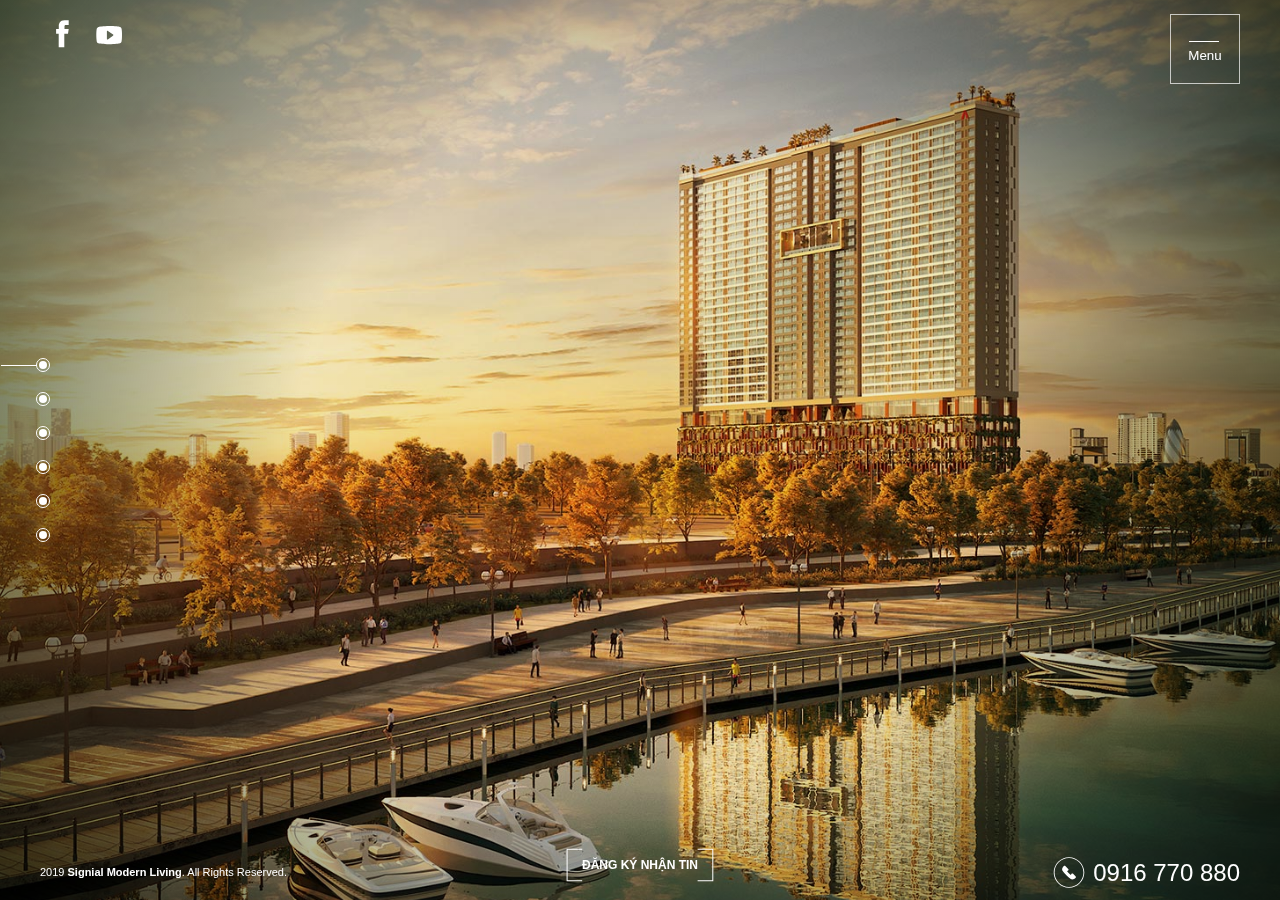
==== commit 076224ea: "." ====
--- a/template_signial/index.html
+++ b/template_signial/index.html
@@ -157,7 +157,7 @@
           <div class="sec sec-banner sec-herosize">
             <div
               class="bg bg-with-cover-right"
-              style="background-image: url(../template/images/bg-banner2.jpg)"
+              style="background-image: url(images/bg-banner2.jpg)"
             ></div>
             <section class="inner-content">
               <div class="all">
@@ -200,7 +200,7 @@
           <div class="sec sec-banner sec-videohome sec-herosize">
             <div
               class="bg"
-              style="background-image: url(../template/images/bg-banner3.jpg)"
+              style="background-image: url(images/bg-banner3.jpg)"
             ></div>
             <div class="feature-videofullscreen" data-ytb-id="TKL66jzenEA">
               <div class="video-holder"></div>
@@ -223,7 +223,7 @@
           <div class="sec sec-banner sec-herosize sec-facility">
             <div
               class="bg"
-              style="background-image: url(../template/images/bg-banner4.jpg)"
+              style="background-image: url(images/bg-banner4.jpg)"
             ></div>
             <div class="inner-content">
               <ul class="facility-ul">
@@ -441,9 +441,7 @@
                       <a href="#"></a>
                       <div
                         class="img"
-                        style="
-                          background-image: url(../template/images/news1.jpg);
-                        "
+                        style="background-image: url(images/news1.jpg)"
                       ></div>
                       <p class="title">Tin tức</p>
                     </div>
@@ -453,9 +451,7 @@
                       <a href="#"></a>
                       <div
                         class="img"
-                        style="
-                          background-image: url(../template/images/news2.jpg);
-                        "
+                        style="background-image: url(images/news2.jpg)"
                       ></div>
                       <p class="title">Hình ảnh</p>
                     </div>
@@ -465,9 +461,7 @@
                       <a href="#"></a>
                       <div
                         class="img"
-                        style="
-                          background-image: url(../template/images/news3.jpg);
-                        "
+                        style="background-image: url(images/news3.jpg)"
                       ></div>
                       <p class="title">Video</p>
                     </div>
@@ -485,15 +479,15 @@
                 <div class="logo-intro-list">
                   <div class="logo-intro-item">
                     <p>Đầu tư và phát triển bởi</p>
-                    <img src="../template/images/angia_logo.svg" alt="" />
+                    <img src="images/angia_logo.svg" alt="" />
                   </div>
                   <div class="logo-intro-item">
                     <p>Đơn vị tổng thầu</p>
-                    <img src="../template/images/coteccons_logo.svg" alt="" />
+                    <img src="images/coteccons_logo.svg" alt="" />
                   </div>
                   <div class="logo-intro-item">
                     <p>Phân phối & tiếp thị</p>
-                    <img src="../template/images/distributionlogo.svg" alt="" />
+                    <img src="images/distributionlogo.svg" alt="" />
                   </div>
                 </div>
                 <h3 class="animation-banner-text">
@@ -593,11 +587,12 @@
     <script>
       var homeSwiper = new Swiper(".swiper-container", {
         init: false,
-        effect: "flip",
-        grabCursor: true,
-        flipEffect: {
-          slideShadows: false,
-        },
+
+        // effect: "flip",
+        // grabCursor: true,
+        // flipEffect: {
+        //   slideShadows: false,
+        // },
 
         // effect: "cube",
         // grabCursor: true,
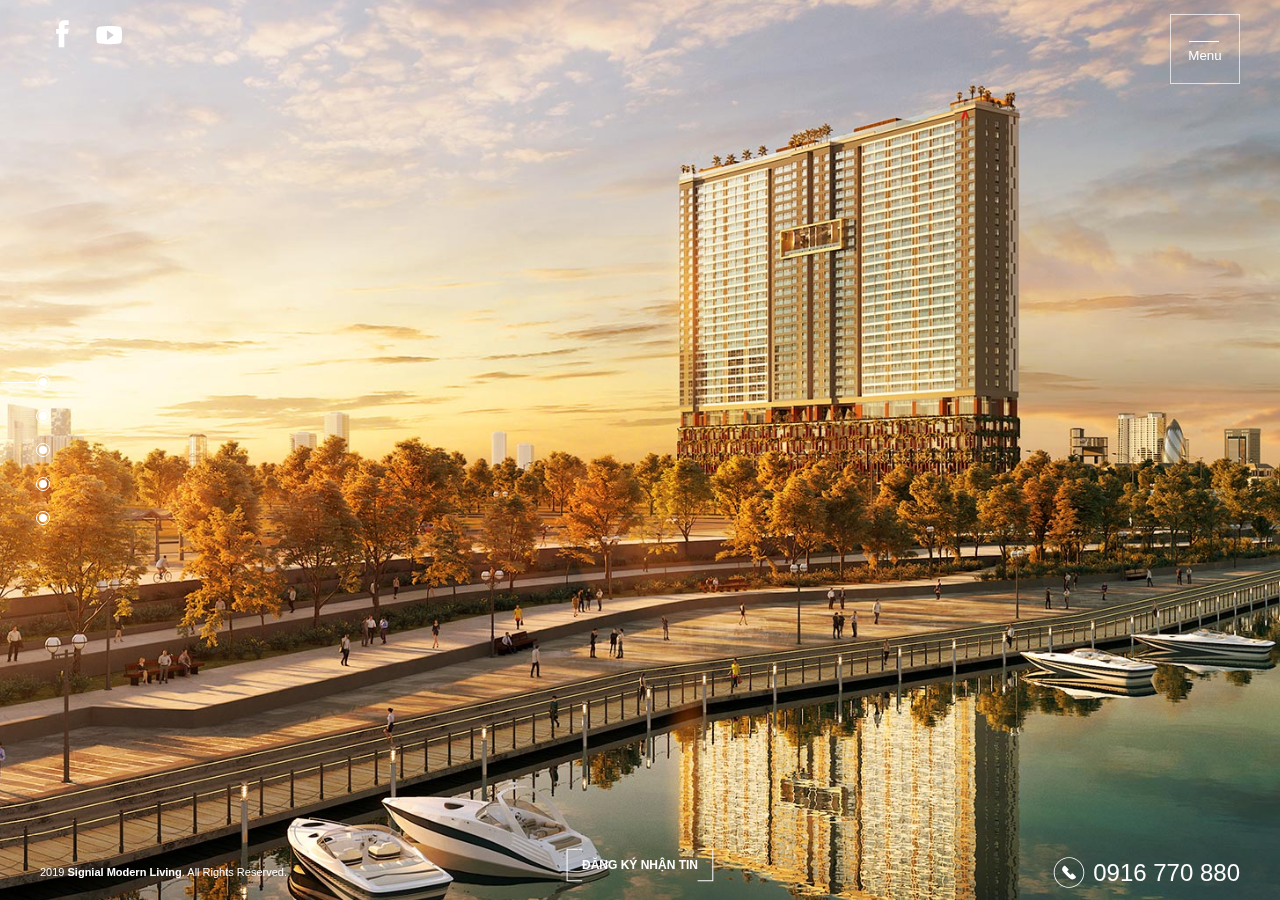
==== commit f388351a: "youtube API - continue" ====
--- a/template_signial/index.html
+++ b/template_signial/index.html
@@ -1,737 +1,602 @@
 <!DOCTYPE html>
 <html lang="en">
-  <head>
-    <meta charset="utf-8" />
-    <meta
-      name="viewport"
-      content="width=device-width, initial-scale=1, minimum-scale=1, maximum-scale=1, user-scalable=yes"
-    />
-    <meta name="format-detection" content="telephone=no" />
-    <meta name="description" content="" />
-    <meta name="keywords" content="" />
-    <meta property="og:title" content="" />
-    <meta property="og:type" content="website" />
-    <meta property="og:url" content="" />
-    <meta property="og:image" content="" />
-    <meta property="og:site_name" content="" />
-    <meta property="og:description" content="" />
+	<head>
+		<meta charset="utf-8" />
+		<meta
+			name="viewport"
+			content="width=device-width, initial-scale=1, minimum-scale=1, maximum-scale=1, user-scalable=yes"
+		/>
+		<meta name="format-detection" content="telephone=no" />
+		<meta name="description" content="" />
+		<meta name="keywords" content="" />
+		<meta property="og:title" content="" />
+		<meta property="og:type" content="website" />
+		<meta property="og:url" content="" />
+		<meta property="og:image" content="" />
+		<meta property="og:site_name" content="" />
+		<meta property="og:description" content="" />
 
-    <title> </title>
+		<title> </title>
 
-    <link rel="stylesheet" href="css/style.css" media="all" />
-    <link rel="stylesheet" href="css/responsive.css" media="all" />
-    <script src="js/jquery-1.9.1.min.js"></script>
-  </head>
-  <body>
-    <header id="header">
-      <div class="all">
-        <div class="main">
-          <div class="left-header">
-            <ul class="sns-ul">
-              <li>
-                <a href="https://www.facebook.com/signialvn/">
-                  <svg xmlns="http://www.w3.org/2000/svg" viewBox="0 0 30 50">
-                    <path
-                      fill="currentColor"
-                      d="M20.7,19h-4.2v-2.8c0-1,0.7-1.3,1.2-1.3s3,0,3,0v-4.7h-4.2c-4.6,0-5.7,3.5-5.7,5.7V19H8.1v4.8h2.6
+		<link rel="stylesheet" href="css/style.css" media="all" />
+		<link rel="stylesheet" href="css/responsive.css" media="all" />
+	</head>
+	<body>
+		<header id="header">
+			<div class="all">
+				<div class="main">
+					<div class="left-header">
+						<ul class="sns-ul">
+							<li>
+								<a href="https://www.facebook.com/signialvn/">
+									<svg xmlns="http://www.w3.org/2000/svg" viewBox="0 0 30 50">
+										<path
+											fill="currentColor"
+											d="M20.7,19h-4.2v-2.8c0-1,0.7-1.3,1.2-1.3s3,0,3,0v-4.7h-4.2c-4.6,0-5.7,3.5-5.7,5.7V19H8.1v4.8h2.6
                 c0,6.1,0,13.5,0,13.5h5.6c0,0,0-7.5,0-13.5H20L20.7,19z"
-                    ></path>
-                  </svg>
-                </a>
-              </li>
-              <li>
-                <a
-                  href="https://www.youtube.com/channel/UCWRvx12srtrUmw52yRyF5wA"
-                >
-                  <svg xmlns="http://www.w3.org/2000/svg" viewBox="0 0 30 50">
-                    <path
-                      fill="currentColor"
-                      d="M27.6,19c0-0.1,0-0.2-0.1-0.3c0-0.1,0-0.1,0-0.2c-0.3-1-1.2-1.7-2.3-1.7h0.2c0,0-4.4-0.7-10.2-0.7
+										></path>
+									</svg>
+								</a>
+							</li>
+							<li>
+								<a
+									href="https://www.youtube.com/channel/UCWRvx12srtrUmw52yRyF5wA"
+								>
+									<svg xmlns="http://www.w3.org/2000/svg" viewBox="0 0 30 50">
+										<path
+											fill="currentColor"
+											d="M27.6,19c0-0.1,0-0.2-0.1-0.3c0-0.1,0-0.1,0-0.2c-0.3-1-1.2-1.7-2.3-1.7h0.2c0,0-4.4-0.7-10.2-0.7
                   S5,16.9,5,16.9h0.2c-1.1,0-2,0.7-2.4,1.7c0,0,0,0.1,0,0.2S2.7,19,2.7,19.1c-0.2,1.1-0.4,3.4-0.4,6.1s0.3,5,0.4,6.1
                   c0,0.1,0,0.2,0.1,0.3c0,0.1,0,0.1,0,0.2c0.3,1,1.2,1.7,2.4,1.7H4.9c0,0,4.4,0.7,10.2,0.7s10.2-0.7,10.2-0.7h-0.2c1,0,2-0.7,2.4-1.7
                   c0-0.1,0-0.1,0-0.2s0.1-0.2,0.1-0.3c0.2-1.1,0.4-3.4,0.4-6.1C28.1,22.4,27.8,20.2,27.6,19z M19,25.7l-5.2,3.7
                   c-0.1,0.1-0.3,0.1-0.3,0.1s-0.2,0-0.3-0.1c-0.2-0.1-0.3-0.3-0.3-0.5v-7.6c0-0.3,0.2-0.4,0.3-0.5c0.2-0.1,0.4-0.1,0.7,0.1l5.2,3.7
                   c0.2,0.1,0.3,0.3,0.3,0.5C19.2,25.4,19.1,25.6,19,25.7z"
-                    ></path>
-                  </svg>
-                </a>
-              </li>
-            </ul>
-          </div>
-          <div class="logo">
-            <a href="#"><img src="images/logo-light.svg" alt="" /></a>
-          </div>
+										></path>
+									</svg>
+								</a>
+							</li>
+						</ul>
+					</div>
+					<div class="logo">
+						<a href="#"><img src="images/logo-light.svg" alt="" /></a>
+					</div>
 
-          <button class="navbar-toggle">
-            <span class="icon-bar"></span>
-            <span class="icon-bar"></span>
-            <span class="icon-bar"></span>
-            <span class="icon-text">Menu</span>
-          </button>
-          <nav class="nav-wrap left" id="main-nav">
-            <div class="nav-overlay"></div>
-            <ul class="nav-ul">
-              <li class="current-menu-item"><a href="#">Trang chủ</a></li>
-              <li><a href="#">Giới thiệu</a></li>
-              <li><a href="#">Vị trí</a></li>
-              <li><a href="#">Tiện ích</a></li>
-              <li><a href="#">Mặt bằng</a></li>
-              <li><a href="#">Thư viện</a></li>
-              <li><a href="#">Tin tức</a></li>
-              <li><a href="#">Liên hệ</a></li>
-            </ul>
-          </nav>
-        </div>
-      </div>
-    </header>
-    <main id="main-wrap" class="swiper-container">
-      <div class="swiper-wrapper">
-        <div class="swiper-slide">
-          <div class="sec sec-banner sec-herosize sec-hometopbanner">
-            <div class="bg bg-with-cover" id="moving-panr">
-              <div class="vector-logo fill bglogo logoshadow"></div>
-              <div class="vector-logo fill bglogo"></div>
+					<button class="navbar-toggle">
+						<span class="icon-bar"></span>
+						<span class="icon-bar"></span>
+						<span class="icon-bar"></span>
+						<span class="icon-text">Menu</span>
+					</button>
+					<nav class="nav-wrap left" id="main-nav">
+						<div class="nav-overlay"></div>
+						<ul class="nav-ul">
+							<li class="current-menu-item"><a href="#">Trang chủ</a></li>
+							<li><a href="#">Giới thiệu</a></li>
+							<li><a href="#">Vị trí</a></li>
+							<li><a href="#">Tiện ích</a></li>
+							<li><a href="#">Mặt bằng</a></li>
+							<li><a href="#">Thư viện</a></li>
+							<li><a href="#">Tin tức</a></li>
+							<li><a href="#">Liên hệ</a></li>
+						</ul>
+					</nav>
+				</div>
+			</div>
+		</header>
+		<main id="main-wrap" class="swiper-container">
+			<div class="swiper-wrapper">
+				<div class="swiper-slide">
+					<div class="sec sec-banner sec-herosize sec-hometopbanner">
+						<div class="bg bg-with-cover" id="moving-panr">
+							<div class="vector-logo fill bglogo logoshadow"></div>
+							<div class="vector-logo fill bglogo"></div>
 
-              <svg
-                class="vector-logo"
-                xmlns="http://www.w3.org/2000/svg"
-                x="0px"
-                y="0px"
-                viewBox="0 0 2000 1125"
-              >
-                <path
-                  d="M1185.9,374.1c6,5.2,10.5,11.6,11.4,18.8c0.4,2.8,0.4,6.7,0.4,13.3V520c0,6.5,0,10.4-0.4,13.2
+							<svg
+								class="vector-logo"
+								xmlns="http://www.w3.org/2000/svg"
+								x="0px"
+								y="0px"
+								viewBox="0 0 2000 1125"
+							>
+								<path
+									d="M1185.9,374.1c6,5.2,10.5,11.6,11.4,18.8c0.4,2.8,0.4,6.7,0.4,13.3V520c0,6.5,0,10.4-0.4,13.2
                   c-0.9,7.2-5.4,13.6-11.4,18.8h46.6c-6.4-5.4-11-12.3-11.5-19.9c-0.3-2.7-0.3-6.4-0.3-12.1V406.1c0-5.6,0-9.4,0.3-12.1
                   c0.6-7.6,5.1-14.5,11.5-19.9H1185.9z"
-                ></path>
-                <path
-                  d="M479.2,374.1c6.1,5.2,10.4,11.6,11.4,18.8c0.4,2.8,0.5,6.7,0.5,13.3V520c0,6.5-0.1,10.4-0.5,13.2
+								></path>
+								<path
+									d="M479.2,374.1c6.1,5.2,10.4,11.6,11.4,18.8c0.4,2.8,0.5,6.7,0.5,13.3V520c0,6.5-0.1,10.4-0.5,13.2
                   c-0.9,7.2-5.3,13.6-11.4,18.8h46.6c-6.4-5.4-10.9-12.3-11.5-19.9c-0.3-2.7-0.4-6.4-0.4-12.1V406.1c0-5.6,0.1-9.4,0.4-12.1
                   c0.6-7.6,5.1-14.5,11.5-19.9H479.2z"
-                ></path>
-                <path
-                  d="M634.7,462.5c0,68.1,56,93.4,91.3,93.4c17.7,0,34.3-7.3,46.4-12.5c6.3-2.8,12.3-5.4,15.2-5.4h3.8v-23.4v-10.3
+								></path>
+								<path
+									d="M634.7,462.5c0,68.1,56,93.4,91.3,93.4c17.7,0,34.3-7.3,46.4-12.5c6.3-2.8,12.3-5.4,15.2-5.4h3.8v-23.4v-10.3
                   c0-7.4,4-13.6,8.6-19.2h-42.4c5.8,4.9,10.5,10.4,11.8,17c0,0.1,0,0.2,0,0.2c0.1,0.3,0.1,0.6,0.1,1c0.1,0.3,0.1,0.6,0.1,0.9v0.1
                   c0.2,2.4,0.2,5.6,0.2,10.3v10.8l-1.5,1.1c-7.6,5.6-21.3,15.3-44.2,15.3c-37.9,0-64.5-33-64.5-80.4h0.1c0-0.3-0.1-0.7-0.1-1
                   c0-0.2,0-0.4,0-0.5l0,0c0-43.5,28.5-75.1,67.6-75.1c11.4,0,19.3,2,24.9,5c2.4,1.4,4.7,3.1,6.8,5c6.5,6.3,11.7,15.4,13.8,26.1
                   l0.5-1.4l13-40.9h-5.1c-4.7,0-11.3-1.5-18.9-3.2c-10.6-2.4-22.6-5.1-34.7-5.1C674.6,370.3,634.7,409.9,634.7,462.5"
-                ></path>
-                <path
-                  d="M300.9,374.1c-14.8,6.4-24.9,20.4-25.1,37c0.3,20.7,19.6,34.6,38.3,48c5.2,3.8,10.6,7.6,15.4,11.5
+								></path>
+								<path
+									d="M300.9,374.1c-14.8,6.4-24.9,20.4-25.1,37c0.3,20.7,19.6,34.6,38.3,48c5.2,3.8,10.6,7.6,15.4,11.5
                   C344.6,483,352,495.5,352,509v0.7v0.3c0,14.8-10.7,23.8-22.4,28c-5.4,1.9-11,2.8-15.9,2.8c-6.2,0-11.5-1-16.1-2.8
                   c-4.9-1.9-9-4.5-12.6-7.5c-0.1-0.1-0.2-0.2-0.2-0.2c-0.1-0.1-0.2-0.2-0.3-0.3c-10.7-9-18.9-19.7-21.4-25v33.6l1.8,1.1
                   c0.5,0.3,1.2,0.8,1.9,1.3c4,2.7,11.4,7.7,22.1,11.1c6.9,2.2,15.1,3.8,24.8,3.8c8.2,0,15.7-1.4,22.3-3.8c8.7-3.1,16-8.1,21.6-14.1
                   c8.8-9.5,13.5-21.5,13.5-33.3c0-16.4-5.8-31-17.2-43.5c-8.2-9-18.4-15.9-28.2-22.6c-15.8-10.9-29.9-19.6-29.9-33.9l0,0
                   c0-1.1,0.1-2.2,0.3-3.2c1.9-10.3,12.5-16.9,23.1-16.9c5.2,0,9.6,0.8,13.5,2.2c0.1,0,0.2,0.1,0.3,0.1h0.1c8.1,2.9,15.5,9.7,23.2,17.1
                   v-25.4l-7.3-2.3c-2.4-0.7-4.9-1.5-7.4-2.2c-7.2-2.1-14.5-3.8-22-3.8C312.8,370.3,306.5,371.7,300.9,374.1"
-                ></path>
-                <path
-                  d="M1615.4,374.1c6.1,5.2,9.9,11.8,10.7,19.1c0.3,2.8,0.4,6.7,0.4,12.9V520c0,12.7,0,17.9-10.9,25.2l-10.5,6.9
+								></path>
+								<path
+									d="M1615.4,374.1c6.1,5.2,9.9,11.8,10.7,19.1c0.3,2.8,0.4,6.7,0.4,12.9V520c0,12.7,0,17.9-10.9,25.2l-10.5,6.9
                   H1720l18.3-50.1l0,0c-7.9,9-16.4,16.8-24.5,23.1c-0.5,0.4-1,0.8-1.6,1.2c-0.4,0.3-0.9,0.6-1.3,0.9c-7.9,5.3-19.7,9.8-38.4,9.8
                   c-22,0-23-5.7-23-23.8V406.1c0-6.1,0-9.9,0.4-12.6c0.7-7.4,5.2-14.1,11.4-19.4H1615.4z"
-                ></path>
-                <path
-                  d="M1036.9,374.1L1036.9,374.1c4.1,3.5,7.5,6.7,9.4,11.1c0.5,1.2,0.9,2.4,1.2,3.8c0.1,0.3,0.1,0.7,0.2,1.1
+								></path>
+								<path
+									d="M1036.9,374.1L1036.9,374.1c4.1,3.5,7.5,6.7,9.4,11.1c0.5,1.2,0.9,2.4,1.2,3.8c0.1,0.3,0.1,0.7,0.2,1.1
                   c0.1,1,0.2,2.2,0.3,3.5c0.1,1.8,0.1,3.9,0.1,6.5v105l-115-130.9h-3.2H927h-41l7.6,3.4c16.4,7.4,24.6,14.7,30.9,23.3v2.3v2.5v120.6
                   c0,2.7-0.1,5-0.2,6.8c-0.1,1.3-0.2,2.4-0.4,3.4c-0.3,1.7-0.7,3.2-1.3,4.6c-1.9,4.3-5.3,7.5-9.3,10.9l-0.1,0.1h38.9
                   c-4.4-3.7-7.9-6.9-9.7-11.9c-0.4-1.1-0.7-2.2-0.9-3.5c-0.2-1.2-0.3-2.7-0.4-4.5c0-1.7-0.1-3.7-0.1-6v-88v-16.7V418l123.6,139.7
                   V400.1c0-2.4,0-4.4,0.1-6c0.1-2.1,0.3-3.8,0.5-5.1c0.3-1.3,0.6-2.5,1.1-3.6c1.9-4.5,5.3-7.7,9.4-11.2L1036.9,374.1L1036.9,374.1z"
-                ></path>
-                <path
-                  d="M1331.7,552.1c7.5-6.7,14.5-16.5,21-29.5l2.5-5V517l1.3-2.8l9.4-23.5l11-28.2c2.3-6.1,5.2-13.8,8.8-23.2
+								></path>
+								<path
+									d="M1331.7,552.1c7.5-6.7,14.5-16.5,21-29.5l2.5-5V517l1.3-2.8l9.4-23.5l11-28.2c2.3-6.1,5.2-13.8,8.8-23.2
                   c10.9-29,16.3-47,16.3-53.9c0-4.2-1.6-8.2-4.7-11.9c-0.2-0.4-0.7-1-1.6-1.9h30.9l40.7,96.2l19.4,42.9c9,20.1,19.2,33.8,30.7,41.4
                   h-50.9c1.3-3.5,1.9-7,1.9-10.3c0-4.6-1.5-11.1-4.4-19.4c-0.4-1-0.9-2.6-1.6-4.7l-0.6-1.3l-0.9-2.2l-16.9-39.8h-55.8l-16,43.2
                   c-0.2,1.3-0.7,3-1.6,5.3c-1.3,5-1.9,9.3-1.9,12.8c0,6.3,2.1,11.7,6.3,16.3h-43.3L1331.7,552.1L1331.7,552.1z M1392.2,461.5h46.4
                   l-24.8-59.2L1392.2,461.5z"
-                ></path>
-              </svg>
-            </div>
-            <div class="inner-conent">
-              <div class="all">
-                <div class="main"></div>
-              </div>
-            </div>
-          </div>
-        </div>
-        <div class="swiper-slide">
-          <div class="sec sec-banner sec-herosize">
-            <div
-              class="bg bg-with-cover-right"
-              style="background-image: url(images/bg-banner2.jpg)"
-            ></div>
-            <section class="inner-content">
-              <div class="all">
-                <div class="right-cbx">
-                  <svg
-                    class="right-cbx-frame"
-                    xmlns="http://www.w3.org/2000/svg"
-                    x="0px"
-                    y="0px"
-                    viewBox="0 0 300 300"
-                  >
-                    <defs>
-                      <linearGradient
-                        id="gradient"
-                        x1="0%"
-                        y1="50%"
-                        x2="100%"
-                        y2="50%"
-                      >
-                        <stop class="stop1" offset="0%"></stop>
-                        <stop class="stop2" offset="100%"></stop>
-                      </linearGradient>
-                    </defs>
-                    <path
-                      fill="url(#gradient)"
-                      class="bg-fill"
-                      d="M5,5 5,69.5 15,69.5 15,15 285,15 285,285 15,285 15,230.5 5,230.5 5,295 295,295 295,5z"
-                    ></path>
-                  </svg>
-                  <h3 class="animation-banner-text">
-                    <span>Bất động sản </span>
-                    <span>Lưu trú thông minh</span>
-                  </h3>
-                </div>
-              </div>
-            </section>
-          </div>
-        </div>
-        <div class="swiper-slide">
-          <div class="sec sec-banner sec-videohome sec-herosize">
-            <div
-              class="bg"
-              style="background-image: url(images/bg-banner3.jpg)"
-            ></div>
-            <div class="feature-videofullscreen" data-ytb-id="TKL66jzenEA">
-              <div class="video-holder"></div>
-              <a href="javascript:;" id="toogleVideo" class="circle-play"></a>
-              <div class="video-controls">
-                <span id="current-time">1:12</span><span>/</span
-                ><span id="duration">2:09</span>
-                <a href="javascript:;" id="playpause" data-state="pause"></a>
-                <a href="javascript:;" id="mutetoggle" data-state="unmute"></a>
-                <a
-                  href="javascript:;"
-                  id="fullscreen"
-                  data-state="go-fullscreen"
-                ></a>
-              </div>
-            </div>
-          </div>
-        </div>
-        <div class="swiper-slide">
-          <div class="sec sec-banner sec-herosize sec-facility">
-            <div
-              class="bg"
-              style="background-image: url(images/bg-banner4.jpg)"
-            ></div>
-            <div class="inner-content">
-              <ul class="facility-ul">
-                <li>
-                  <a href="#">
-                    <svg
-                      xmlns="http://www.w3.org/2000/svg"
-                      x="0px"
-                      y="0px"
-                      viewBox="0 0 150 150"
-                    >
-                      <path
-                        fill="currentColor"
-                        d="M81.8,91.9c-4.7,0-9.4-0.1-14.1,0C64.5,92,62.8,91,63,87.5c0.2-4.7,0-9.4,0.1-14.1c0-1.8,0.6-3.3,2.7-3.2
+								></path>
+							</svg>
+						</div>
+						<div class="inner-conent">
+							<div class="all">
+								<div class="main"></div>
+							</div>
+						</div>
+					</div>
+				</div>
+				<!-- <div class="swiper-slide">
+					<div class="sec sec-banner sec-herosize">
+						<div
+							class="bg bg-with-cover-right"
+							style="background-image: url(images/bg-banner2.jpg)"
+						></div>
+						<section class="inner-content">
+							<div class="all">
+								<div class="right-cbx">
+									<svg
+										class="right-cbx-frame"
+										xmlns="http://www.w3.org/2000/svg"
+										x="0px"
+										y="0px"
+										viewBox="0 0 300 300"
+									>
+										<defs>
+											<linearGradient
+												id="gradient"
+												x1="0%"
+												y1="50%"
+												x2="100%"
+												y2="50%"
+											>
+												<stop class="stop1" offset="0%"></stop>
+												<stop class="stop2" offset="100%"></stop>
+											</linearGradient>
+										</defs>
+										<path
+											fill="url(#gradient)"
+											class="bg-fill"
+											d="M5,5 5,69.5 15,69.5 15,15 285,15 285,285 15,285 15,230.5 5,230.5 5,295 295,295 295,5z"
+										></path>
+									</svg>
+									<h3 class="animation-banner-text">
+										<span>Bất động sản </span>
+										<span>Lưu trú thông minh</span>
+									</h3>
+								</div>
+							</div>
+						</section>
+					</div>
+				</div> -->
+
+				<!-- VIDEO -->
+				<div class="swiper-slide">
+					<div class="sec sec-banner sec-videohome sec-herosize">
+						<div class="feature-videofullscreen" data-ytb-id="TKL66jzenEA">
+							<div class="video-holder">
+								<div id="video-youtube"></div>
+							</div>
+							<a href="javascript:;" id="toogleVideo" class="circle-play"></a>
+							<div class="video-controls">
+								<span id="current-time">1:12</span><span>/</span
+								><span id="duration">2:09</span>
+								<a href="javascript:;" id="playpause" data-state="pause"></a>
+								<a href="javascript:;" id="mutetoggle" data-state="unmute"></a>
+								<a
+									href="javascript:;"
+									id="fullscreen"
+									data-state="go-fullscreen"
+								></a>
+							</div>
+						</div>
+						<div
+							class="bg"
+							style="background-image: url(images/bg-banner3.jpg)"
+						></div>
+					</div>
+				</div>
+				<!-- VIDEO - END -->
+
+				<div class="swiper-slide">
+					<div class="sec sec-banner sec-herosize sec-facility">
+						<div
+							class="bg"
+							style="background-image: url(images/bg-banner4.jpg)"
+						></div>
+						<div class="inner-content">
+							<ul class="facility-ul">
+								<li>
+									<a href="#">
+										<svg
+											xmlns="http://www.w3.org/2000/svg"
+											x="0px"
+											y="0px"
+											viewBox="0 0 150 150"
+										>
+											<path
+												fill="currentColor"
+												d="M81.8,91.9c-4.7,0-9.4-0.1-14.1,0C64.5,92,62.8,91,63,87.5c0.2-4.7,0-9.4,0.1-14.1c0-1.8,0.6-3.3,2.7-3.2
                         c1.9,0.1,2.2,1.6,2.2,3.2c0,3.6,0.1,7.1,0,10.7c-0.1,2.1,0.6,2.9,2.8,2.8c7.6-0.1,15.3-0.1,22.9,0c2.1,0,2.8-0.7,2.8-2.8
                         c-0.1-7.3-0.1-14.6,0-21.9c0.1-3.9-2.3-2.6-4.2-2.2c-11.6,2.2-23.2,4.4-34.9,6.6c-2,0.4-4.2,1.1-4.8-1.5c-0.7-2.8,1.9-3,3.7-3.4
                         c13.5-2.6,27.1-5.2,40.6-7.8c3.1-0.6,4.6,0.3,4.6,3.7c-0.1,10.1-0.1,20.1,0,30.2c0,3.3-1.5,4.2-4.5,4.1
                         C91.8,91.8,86.8,91.9,81.8,91.9z"
-                      ></path>
-                      <path
-                        fill="currentColor"
-                        d="M57.6,34.9c-0.8,2.5-0.8,5-3.6,4.5c-2.5-0.5-1.8-2.7-1.9-4.4c-0.2-9-0.2-9.1,8.4-8.8c1.8,0.1,4.3-0.6,4.8,2
+											></path>
+											<path
+												fill="currentColor"
+												d="M57.6,34.9c-0.8,2.5-0.8,5-3.6,4.5c-2.5-0.5-1.8-2.7-1.9-4.4c-0.2-9-0.2-9.1,8.4-8.8c1.8,0.1,4.3-0.6,4.8,2
                         c0.5,2.7-2.2,2.7-4.7,3.8c3,2.7,5.9,5.1,8.5,7.8c1.8,1.9,2.9,1.6,4.6-0.1c5.3-5.5,10.9-10.7,16-16.3c2.8-3,5.6-4.8,9.9-3.5
                         c-0.5,1.9-2.2,2.9-3.5,4.2C89,31.4,81.7,38.5,74.6,45.8c-2.3,2.4-4.1,2.6-6.4,0.1C65,42.3,61.5,38.9,57.6,34.9z"
-                      ></path>
-                      <path
-                        fill="currentColor"
-                        d="M84.4,115.6c0.8-2.5,0.8-5,3.6-4.5c2.5,0.5,1.8,2.7,1.9,4.4c0.2,9,0.2,9.1-8.4,8.8c-1.8-0.1-4.3,0.6-4.8-2
+											></path>
+											<path
+												fill="currentColor"
+												d="M84.4,115.6c0.8-2.5,0.8-5,3.6-4.5c2.5,0.5,1.8,2.7,1.9,4.4c0.2,9,0.2,9.1-8.4,8.8c-1.8-0.1-4.3,0.6-4.8-2
                         c-0.5-2.7,2.2-2.7,4.7-3.8c-3-2.7-5.9-5.1-8.5-7.8c-1.8-1.9-2.9-1.6-4.6,0.1c-5.3,5.5-10.9,10.7-16.1,16.2c-2.8,3-5.6,4.8-9.9,3.5
                         c0.5-1.9,2.2-2.9,3.5-4.2c7.2-7.3,14.5-14.4,21.6-21.7c2.3-2.4,4.1-2.6,6.4-0.1C77,108.2,80.5,111.6,84.4,115.6z"
-                      ></path>
-                    </svg>
-                    <span>Area</span>
-                  </a>
-                </li>
-                <li>
-                  <a href="#">
-                    <svg
-                      xmlns="http://www.w3.org/2000/svg"
-                      x="0px"
-                      y="0px"
-                      viewBox="0 0 150 150"
-                    >
-                      <path
-                        fill="currentColor"
-                        d="M77.6,39.5c0,3.5,0,7,0,10.4c0,1.8-0.3,3.7-2.3,3.8s-2.5-1.7-2.5-3.6c0-7.3,0-14.6,0-21.9c0-1.7,0.2-3.7,2.3-3.7
+											></path>
+										</svg>
+										<span>Area</span>
+									</a>
+								</li>
+								<li>
+									<a href="#">
+										<svg
+											xmlns="http://www.w3.org/2000/svg"
+											x="0px"
+											y="0px"
+											viewBox="0 0 150 150"
+										>
+											<path
+												fill="currentColor"
+												d="M77.6,39.5c0,3.5,0,7,0,10.4c0,1.8-0.3,3.7-2.3,3.8s-2.5-1.7-2.5-3.6c0-7.3,0-14.6,0-21.9c0-1.7,0.2-3.7,2.3-3.7
                         c2.1-0.1,2.5,1.8,2.5,3.6C77.6,31.9,77.6,35.7,77.6,39.5z"
-                      ></path>
-                      <path
-                        fill="currentColor"
-                        d="M117.5,35.9c-0.5,0.7-1.2,1.7-2,2.5c-4.9,5-9.9,9.9-14.9,14.8c-1.3,1.3-2.8,3-4.6,1c-1.5-1.7,0-3.1,1.2-4.2
+											></path>
+											<path
+												fill="currentColor"
+												d="M117.5,35.9c-0.5,0.7-1.2,1.7-2,2.5c-4.9,5-9.9,9.9-14.9,14.8c-1.3,1.3-2.8,3-4.6,1c-1.5-1.7,0-3.1,1.2-4.2
                         c5.1-5.1,10.1-10.1,15.2-15.2c1.1-1.1,2.2-2.2,3.9-1.3C117.2,33.9,117.6,34.6,117.5,35.9z"
-                      ></path>
-                      <path
-                        fill="currentColor"
-                        d="M34.5,34c1.3,0.1,2,1,2.9,1.8c4.9,4.9,9.9,9.8,14.8,14.7c1.2,1.3,3.2,2.6,1.4,4.5c-1.8,2-3.2,0.2-4.5-1.1
+											></path>
+											<path
+												fill="currentColor"
+												d="M34.5,34c1.3,0.1,2,1,2.9,1.8c4.9,4.9,9.9,9.8,14.8,14.7c1.2,1.3,3.2,2.6,1.4,4.5c-1.8,2-3.2,0.2-4.5-1.1
                         c-5.2-5.1-10.3-10.3-15.5-15.4c-0.9-0.9-1.9-1.9-1.1-3.4C32.9,34.4,33.6,34,34.5,34z"
-                      ></path>
-                      <path
-                        fill="currentColor"
-                        d="M77.8,60.4c-14.8-1.2-28,11-28.1,26c-0.1,12.6,10.9,31.4,21.9,38.1c3.9,2.4,7.4,1.5,10.5-1.1C92.8,114.7,100,103.8,102,90
+											></path>
+											<path
+												fill="currentColor"
+												d="M77.8,60.4c-14.8-1.2-28,11-28.1,26c-0.1,12.6,10.9,31.4,21.9,38.1c3.9,2.4,7.4,1.5,10.5-1.1C92.8,114.7,100,103.8,102,90
                         C104.2,75.2,93,61.6,77.8,60.4z M97.2,91c-2.2,11.6-8.3,20.9-17.3,28.4c-1.8,1.5-3.8,3.1-6.2,1.1c-10.7-8.9-18.2-19.7-19.4-32.8
                         c0.4-10.1,4.5-16.6,12.4-20.3c7.9-3.8,15.7-2.9,22.6,2.4C96.1,75,98.9,82.3,97.2,91z"
-                      ></path>
-                      <path
-                        fill="currentColor"
-                        d="M74,70.5c-7.7,0.8-14,7.6-14.3,15.4c-0.1,3.9,0.6,6,2.3,5.9c3.7-0.3,2.4-3.3,2.5-5.4c0.3-6.1,3.5-9.7,10.5-11.3
+											></path>
+											<path
+												fill="currentColor"
+												d="M74,70.5c-7.7,0.8-14,7.6-14.3,15.4c-0.1,3.9,0.6,6,2.3,5.9c3.7-0.3,2.4-3.3,2.5-5.4c0.3-6.1,3.5-9.7,10.5-11.3
                         c1.7-0.4,3.5-0.6,3.1-2.9C77.6,70,75.6,70.3,74,70.5z"
-                      ></path>
-                    </svg>
-                    <span>Light</span>
-                  </a>
-                </li>
-                <li>
-                  <a href="#">
-                    <svg
-                      xmlns="http://www.w3.org/2000/svg"
-                      x="0px"
-                      y="0px"
-                      viewBox="0 0 150 150"
-                    >
-                      <path
-                        fill="currentColor"
-                        d="M62.5,90.2L46.2,95c-1.2,0.4-2,1.8-1.6,3.1c0.3,1.4,1.6,2.2,2.9,1.8l11.7-3.5l-4.1,7.9l-10.6,3.1c-1.2,0.4-2,1.8-1.6,3.1
+											></path>
+										</svg>
+										<span>Light</span>
+									</a>
+								</li>
+								<li>
+									<a href="#">
+										<svg
+											xmlns="http://www.w3.org/2000/svg"
+											x="0px"
+											y="0px"
+											viewBox="0 0 150 150"
+										>
+											<path
+												fill="currentColor"
+												d="M62.5,90.2L46.2,95c-1.2,0.4-2,1.8-1.6,3.1c0.3,1.4,1.6,2.2,2.9,1.8l11.7-3.5l-4.1,7.9l-10.6,3.1c-1.2,0.4-2,1.8-1.6,3.1
                       c0.3,1.4,1.6,2.2,2.9,1.8l6.1-1.8l-3.4,6.5c-0.6,1.2-0.3,2.8,0.9,3.5c1.1,0.7,2.5,0.3,3.2-0.9l3.4-6.5l1.6,6.7
                       c0.3,1.4,1.6,2.2,2.9,1.8c1-0.3,1.7-1.3,1.7-2.5c0-0.2,0-0.4-0.1-0.7l-2.8-11.7l4.1-7.9l3.1,12.9c0.3,1.4,1.6,2.2,2.9,1.8
                       c1-0.3,1.7-1.3,1.7-2.5c0-0.2,0-0.4-0.1-0.7l-4.4-17.8l3.6-6.7c0.1-0.2,0.2-0.4,0.2-0.6l-3.9-2.5c-0.1,0.2-0.3,0.3-0.4,0.5
                       L62.5,90.2z"
-                      ></path>
-                      <path
-                        fill="currentColor"
-                        d="M70.1,61.6l-3.6-6.7L70.9,37c0.1-0.2,0.1-0.4,0.1-0.7c0-1.1-0.7-2.2-1.7-2.5c-1.2-0.4-2.5,0.4-2.9,1.8l-3.1,12.9l-4.1-7.9
+											></path>
+											<path
+												fill="currentColor"
+												d="M70.1,61.6l-3.6-6.7L70.9,37c0.1-0.2,0.1-0.4,0.1-0.7c0-1.1-0.7-2.2-1.7-2.5c-1.2-0.4-2.5,0.4-2.9,1.8l-3.1,12.9l-4.1-7.9
                       L61.9,29c0.1-0.2,0.1-0.4,0.1-0.7c0-1.1-0.7-2.2-1.7-2.5c-1.2-0.4-2.5,0.4-2.9,1.8l-1.6,6.7L52.4,28c-0.6-1.2-2.1-1.6-3.2-0.9
                       c-1.1,0.7-1.5,2.3-0.9,3.5l3.4,6.5l-6.1-1.8c-1.2-0.4-2.5,0.4-2.9,1.8c-0.3,1.4,0.4,2.8,1.6,3.1l10.6,3.1l4.1,7.9l-11.7-3.5
                       c-1.2-0.4-2.5,0.4-2.9,1.8c-0.3,1.4,0.4,2.8,1.6,3.1l16.2,4.8l3.6,6.7c0.1,0.2,0.2,0.4,0.4,0.5l3.9-2.5C70.3,62,70.2,61.8,70.1,61.6
                       z"
-                      ></path>
-                      <path
-                        fill="currentColor"
-                        d="M81.1,86l3.6,6.7l-4.4,17.8c-0.1,0.2-0.1,0.4-0.1,0.7c0,1.1,0.7,2.2,1.7,2.5c1.2,0.4,2.5-0.4,2.9-1.8L87.9,99l4.1,7.9
+											></path>
+											<path
+												fill="currentColor"
+												d="M81.1,86l3.6,6.7l-4.4,17.8c-0.1,0.2-0.1,0.4-0.1,0.7c0,1.1,0.7,2.2,1.7,2.5c1.2,0.4,2.5-0.4,2.9-1.8L87.9,99l4.1,7.9
                       l-2.8,11.7c-0.1,0.2-0.1,0.4-0.1,0.7c0,1.1,0.7,2.2,1.7,2.5c1.2,0.4,2.5-0.4,2.9-1.8l1.6-6.7l3.4,6.5c0.6,1.2,2.1,1.6,3.2,0.9
                       c1.1-0.7,1.5-2.3,0.9-3.5l-3.4-6.5l6.1,1.8c1.2,0.4,2.5-0.4,2.9-1.8c0.3-1.4-0.4-2.8-1.6-3.1l-10.6-3.1l-4.1-7.9l11.7,3.5
                       c1.2,0.4,2.5-0.4,2.9-1.8c0.3-1.4-0.4-2.8-1.6-3.1l-16.2-4.8l-3.6-6.7c-0.1-0.2-0.2-0.4-0.4-0.5l-3.9,2.5
                       C80.9,85.6,80.9,85.8,81.1,86z"
-                      ></path>
-                      <path
-                        fill="currentColor"
-                        d="M89.1,28.4c0,0.2,0,0.4,0.1,0.7L92,40.7l-4.1,7.9l-3.1-12.9c-0.3-1.4-1.6-2.2-2.9-1.8c-1,0.3-1.7,1.3-1.7,2.5
+											></path>
+											<path
+												fill="currentColor"
+												d="M89.1,28.4c0,0.2,0,0.4,0.1,0.7L92,40.7l-4.1,7.9l-3.1-12.9c-0.3-1.4-1.6-2.2-2.9-1.8c-1,0.3-1.7,1.3-1.7,2.5
                       c0,0.2,0,0.4,0.1,0.7l4.4,17.8l-3.6,6.7c-0.1,0.2-0.2,0.4-0.2,0.6l3.9,2.5c0.1-0.2,0.3-0.3,0.4-0.5l3.6-6.7l16.2-4.8
                       c1.2-0.4,2-1.8,1.6-3.1c-0.3-1.4-1.6-2.2-2.9-1.8l-11.7,3.5l4.1-7.9l10.6-3.1c1.2-0.4,2-1.8,1.6-3.1c-0.3-1.4-1.6-2.2-2.9-1.8
                       L99.4,37l3.4-6.5c0.6-1.2,0.3-2.8-0.9-3.5c-1.1-0.7-2.5-0.3-3.2,0.9l-3.4,6.5l-1.6-6.7c-0.3-1.4-1.6-2.2-2.9-1.8
                       C89.8,26.2,89.1,27.2,89.1,28.4z"
-                      ></path>
-                      <path
-                        fill="currentColor"
-                        d="M74.6,71.1H52.7L40.8,58c-0.9-1-2.4-1-3.3,0c-0.9,1-0.9,2.6,0,3.6l8.6,9.4h-8.3L30,62.5c-0.9-1-2.4-1-3.3,0
+											></path>
+											<path
+												fill="currentColor"
+												d="M74.6,71.1H52.7L40.8,58c-0.9-1-2.4-1-3.3,0c-0.9,1-0.9,2.6,0,3.6l8.6,9.4h-8.3L30,62.5c-0.9-1-2.4-1-3.3,0
                       c-0.9,1-0.9,2.6,0,3.6l4.5,4.9h-6.8c-1.3,0-2.3,1.1-2.3,2.6c0,1.4,1,2.6,2.3,2.6h6.8l-4.5,4.9c-0.9,1-0.9,2.6,0,3.6
                       c0.9,1,2.4,1,3.3,0l7.8-8.5h8.3l-8.6,9.4c-0.9,1-0.9,2.6,0,3.6c0.9,1,2.4,1,3.3,0l11.9-13h21.9h0.2h21.9l11.9,13c0.9,1,2.4,1,3.3,0
                       c0.9-1,0.9-2.6,0-3.6l-8.6-9.4h8.3l7.8,8.5c0.9,1,2.4,1,3.3,0c0.9-1,0.9-2.6,0-3.6l-4.5-4.9h6.8c1.3,0,2.3-1.1,2.3-2.6
                       c0-1.4-1-2.6-2.3-2.6h-6.8l4.5-4.9c0.9-1,0.9-2.6,0-3.6c-0.9-1-2.4-1-3.3,0l-7.8,8.5h-8.3l8.6-9.4c0.9-1,0.9-2.6,0-3.6
                       c-0.9-1-2.4-1-3.3,0l-11.9,13H74.8H74.6z"
-                      ></path>
-                    </svg>
-                    <span>Environment</span>
-                  </a>
-                </li>
-                <li>
-                  <a href="#">
-                    <svg
-                      xmlns="http://www.w3.org/2000/svg"
-                      x="0px"
-                      y="0px"
-                      viewBox="0 0 150 150"
-                    >
-                      <path
-                        fill="currentColor"
-                        d="M73.8,125.3c-10.7-0.4-20.3-3.6-27.8-11.6c-8.2-8.7-9.1-21.5-2.4-30.7c0.9-1.3,1.7-3.4,3.8-2c1.8,1.2,0.3,2.6-0.4,3.9
+											></path>
+										</svg>
+										<span>Environment</span>
+									</a>
+								</li>
+								<li>
+									<a href="#">
+										<svg
+											xmlns="http://www.w3.org/2000/svg"
+											x="0px"
+											y="0px"
+											viewBox="0 0 150 150"
+										>
+											<path
+												fill="currentColor"
+												d="M73.8,125.3c-10.7-0.4-20.3-3.6-27.8-11.6c-8.2-8.7-9.1-21.5-2.4-30.7c0.9-1.3,1.7-3.4,3.8-2c1.8,1.2,0.3,2.6-0.4,3.9
                       c-6.4,10.8-4.9,20.4,4.3,28.6c12.4,11,34.5,10.4,46.2-1.3c7.9-7.9,9.1-17.1,3.4-26.7c-0.8-1.3-2.8-2.8-0.8-4.3
                       c2.3-1.7,3.1,0.9,4.1,2.2c6.4,9.1,5.5,21.2-2.3,29.9C94.5,121.7,84.7,124.9,73.8,125.3z"
-                      ></path>
-                      <path
-                        fill="currentColor"
-                        d="M74.2,112.8c9.1-0.1,16.8-4.9,19.1-11.8c0.8-2.4,1-4.9,0.3-7.4c-0.4-1.2-0.2-2.5,1.2-2.8c1.8-0.5,2.3,0.8,2.7,2.2
+											></path>
+											<path
+												fill="currentColor"
+												d="M74.2,112.8c9.1-0.1,16.8-4.9,19.1-11.8c0.8-2.4,1-4.9,0.3-7.4c-0.4-1.2-0.2-2.5,1.2-2.8c1.8-0.5,2.3,0.8,2.7,2.2
                       c1.2,5,0.2,9.6-2.7,13.8c-9.2,13.3-32.9,13.4-42,0c-2.9-4.3-4.1-9-2.6-14.2c0.4-1.2,1.1-2.2,2.5-1.8c1.1,0.3,1.4,1.2,1.4,2.3
                       C54.6,106.7,61,112.9,74.2,112.8z"
-                      ></path>
-                      <path
-                        fill="currentColor"
-                        d="M71.2,108.8c-3.5-0.1-8.2-2.3-11-7.8c-0.7-1.4-1.4-3,0.3-4c1.9-1.1,2.6,0.5,3.1,2c3.1,8.2,17.9,7.9,20.5-0.3
+											></path>
+											<path
+												fill="currentColor"
+												d="M71.2,108.8c-3.5-0.1-8.2-2.3-11-7.8c-0.7-1.4-1.4-3,0.3-4c1.9-1.1,2.6,0.5,3.1,2c3.1,8.2,17.9,7.9,20.5-0.3
                       c0.4-1.4,1.1-2.6,2.8-1.8c1.5,0.8,1.1,2.1,0.7,3.5C86,105.3,80.3,108.8,71.2,108.8z"
-                      ></path>
-                      <path
-                        fill="currentColor"
-                        d="M86.1,49.9c-6-6-9.7-13-10.3-21.5c-0.1-1.4,0.1-3.4-2-3.3c-1.9,0.1-2,1.9-2,3.4c-0.3,8.4-4.1,15.2-10,21.1
+											></path>
+											<path
+												fill="currentColor"
+												d="M86.1,49.9c-6-6-9.7-13-10.3-21.5c-0.1-1.4,0.1-3.4-2-3.3c-1.9,0.1-2,1.9-2,3.4c-0.3,8.4-4.1,15.2-10,21.1
                       c-5.1,5-8.3,11.1-9.6,18.2C49.7,81.5,60,93.9,74,93.9c11.1,0,20.3-7.8,21.7-18.8C96.9,65.1,92.9,56.8,86.1,49.9z M91.9,73.1
                       c-0.6,11.1-10.6,18.5-21.7,16.6c-10-1.7-16.4-11.8-14.1-22.1c1.1-5.2,3.5-9.7,6.9-13.6c2-2.3,4.2-4.3,6-6.7s3.1-5,5-8.1
                       c2.5,5.7,6,10,10,14.2C89.1,58.8,92.4,65.4,91.9,73.1z"
-                      ></path>
-                      <path
-                        fill="currentColor"
-                        d="M83.6,72c-0.3,5.4-2.5,7.8-9,9.6C73.3,82,71.8,82.3,72,84s1.8,1.6,3.2,1.6c6.2-0.2,12.1-6.3,12.4-13.1
+											></path>
+											<path
+												fill="currentColor"
+												d="M83.6,72c-0.3,5.4-2.5,7.8-9,9.6C73.3,82,71.8,82.3,72,84s1.8,1.6,3.2,1.6c6.2-0.2,12.1-6.3,12.4-13.1
                       c-0.3-1.6,0.7-4.5-2.1-4.6C82.7,67.6,83.7,70.3,83.6,72z"
-                      ></path>
-                    </svg>
-                    <span>Comfortable</span>
-                  </a>
-                </li>
-                <li>
-                  <a href="#">
-                    <svg
-                      xmlns="http://www.w3.org/2000/svg"
-                      x="0px"
-                      y="0px"
-                      viewBox="0 0 150 150"
-                    >
-                      <path
-                        fill="currentColor"
-                        d="M100,100.5c0,6-0.1,12,0,18.1c0.1,3.9-1.6,5.5-5.3,5.5c-12.2-0.1-24.5-0.1-36.7,0c-3.8,0-5.4-1.5-5.3-5.4
+											></path>
+										</svg>
+										<span>Comfortable</span>
+									</a>
+								</li>
+								<li>
+									<a href="#">
+										<svg
+											xmlns="http://www.w3.org/2000/svg"
+											x="0px"
+											y="0px"
+											viewBox="0 0 150 150"
+										>
+											<path
+												fill="currentColor"
+												d="M100,100.5c0,6-0.1,12,0,18.1c0.1,3.9-1.6,5.5-5.3,5.5c-12.2-0.1-24.5-0.1-36.7,0c-3.8,0-5.4-1.5-5.3-5.4
                       c0.2-5.8,0-11.6,0-17.5c0-2.1,0.2-4.4,2.9-4.4c2.4,0,3.2,2,3.2,4.2c0,4.4,0.1,8.8,0,13.2c-0.1,2.6,0.9,3.5,3.5,3.5
                       c9.4-0.1,18.9-0.1,28.3,0c2.2,0,3.3-0.7,3.3-3.1c-0.1-9.4-0.1-18.9,0-28.3c0.1-3.5-1.7-2.6-3.8-2.2c-14.2,2.7-28.3,5.4-42.5,8
                       c-1,0.2-2,0.5-2.9,0.6c-2.2,0.2-4.8,0.9-5.1-2.4c-0.3-2.6,1.7-3.2,3.9-3.6c7.1-1.3,14.2-2.7,21.2-4.1c9.8-1.9,19.7-3.6,29.5-5.6
                       c4.2-0.9,6,0.4,5.9,4.8C99.9,88.1,100,94.3,100,100.5z"
-                      ></path>
-                      <path
-                        fill="currentColor"
-                        d="M76.4,26.5c10.7-0.1,21.9,3.2,32.2,9.3c1.9,1.1,4.4,2.3,3,4.9c-1.6,3-4,1.5-6.1,0.3c-20.3-11.2-40.7-11.4-61.1-0.1
+											></path>
+											<path
+												fill="currentColor"
+												d="M76.4,26.5c10.7-0.1,21.9,3.2,32.2,9.3c1.9,1.1,4.4,2.3,3,4.9c-1.6,3-4,1.5-6.1,0.3c-20.3-11.2-40.7-11.4-61.1-0.1
                       c-2.1,1.1-4.5,3-6.2,0c-1.9-3.2,1.2-4.1,3.2-5.2C51.7,29.5,62.9,26.3,76.4,26.5z"
-                      ></path>
-                      <path
-                        fill="currentColor"
-                        d="M100.8,50.7c-0.8,3.6-3.4,3.3-5.9,2.1c-6-2.9-12.3-4.5-19-4.7C68.7,48,62,49.4,55.6,52.4c-2.1,1-4.8,2.6-6.1-0.6
+											></path>
+											<path
+												fill="currentColor"
+												d="M100.8,50.7c-0.8,3.6-3.4,3.3-5.9,2.1c-6-2.9-12.3-4.5-19-4.7C68.7,48,62,49.4,55.6,52.4c-2.1,1-4.8,2.6-6.1-0.6
                       c-1.3-3.1,1.5-4,3.7-5C67.8,40.1,82.4,40.1,97,47C98.7,47.8,100.3,48.5,100.8,50.7z"
-                      ></path>
-                      <path
-                        fill="currentColor"
-                        d="M74.8,63.6c-3.4,0-6.7,0.5-10,1.5c-1.9,0.6-3.7-0.1-4.2-2.3c-0.4-1.9,0.9-3,2.5-3.6c7.8-2.8,15.7-2.6,23.5,0
+											></path>
+											<path
+												fill="currentColor"
+												d="M74.8,63.6c-3.4,0-6.7,0.5-10,1.5c-1.9,0.6-3.7-0.1-4.2-2.3c-0.4-1.9,0.9-3,2.5-3.6c7.8-2.8,15.7-2.6,23.5,0
                       c1.9,0.6,3.1,2,2.3,4.2c-0.7,1.9-2.4,2.1-4,1.6C81.6,64,78.2,63.6,74.8,63.6z"
-                      ></path>
-                    </svg>
-                    <span>Internet</span>
-                  </a>
-                </li>
-              </ul>
-            </div>
-          </div>
-        </div>
-        <div class="swiper-slide">
-          <div class="sec sec-banner sec-herosize sec-homenews">
-            <div class="bg"></div>
-            <div class="inner-content">
-              <div class="all">
-                <div class="grid3block-layout">
-                  <div class="blockitem">
-                    <div class="feature-block blocknews">
-                      <a href="#"></a>
-                      <div
-                        class="img"
-                        style="background-image: url(images/news1.jpg)"
-                      ></div>
-                      <p class="title">Tin tức</p>
-                    </div>
-                  </div>
-                  <div class="blockitem">
-                    <div class="feature-block blockalbum">
-                      <a href="#"></a>
-                      <div
-                        class="img"
-                        style="background-image: url(images/news2.jpg)"
-                      ></div>
-                      <p class="title">Hình ảnh</p>
-                    </div>
-                  </div>
-                  <div class="blockitem">
-                    <div class="feature-block blockvideo">
-                      <a href="#"></a>
-                      <div
-                        class="img"
-                        style="background-image: url(images/news3.jpg)"
-                      ></div>
-                      <p class="title">Video</p>
-                    </div>
-                  </div>
-                </div>
-              </div>
-            </div>
-          </div>
-        </div>
-        <div class="swiper-slide">
-          <div class="sec sec-banner sec-herosize sec-logos">
-            <div class="bg"></div>
-            <div class="inner-content">
-              <div class="all">
-                <div class="logo-intro-list">
-                  <div class="logo-intro-item">
-                    <p>Đầu tư và phát triển bởi</p>
-                    <img src="images/angia_logo.svg" alt="" />
-                  </div>
-                  <div class="logo-intro-item">
-                    <p>Đơn vị tổng thầu</p>
-                    <img src="images/coteccons_logo.svg" alt="" />
-                  </div>
-                  <div class="logo-intro-item">
-                    <p>Phân phối & tiếp thị</p>
-                    <img src="images/distributionlogo.svg" alt="" />
-                  </div>
-                </div>
-                <h3 class="animation-banner-text">
-                  <span>AN GIA GROUP</span>
-                </h3>
-                <div class="box-text">
-                  <p class="">30 Nguyễn Thị Diệu, P6, Q3, TP HCM</p>
-                  <p class="">
-                    Điện thoại: <a href="tel:02839303366">(028) 3930 3366</a>
-                  </p>
-                  <p class="">
-                    <span style="font-size: 9px"
-                      ><i
-                        >(*) Chúng tôi đặc biệt cẩn trọng trong việc chuẩn bị
-                        nội dung trên website này. Các thông tin/hình ảnh/bản vẽ
-                        chỉ thể hiện thông số kỹ thuật, tính thẩm mỹ và sự sáng
-                        tạo tại thời điểm được đăng tải và mang tính chất tham
-                        khảo, không đại diện chính xác cho điều kiện xây dựng
-                        thực tế và không mang tính đại diện hay là một phần của
-                        hợp đồng.</i
-                      ></span
-                    >
-                  </p>
-                </div>
-              </div>
-            </div>
-          </div>
-        </div>
-      </div>
-      <div class="swiper-pagination"></div>
-      <!-- <div class="swiper-scrollbar"></div> -->
-    </main>
-    <footer id="footer">
-      <div class="all">
-        <div class="main">
-          <!--  -->
-          <div class="copyright">
-            2019 <strong>Signial Modern Living</strong>. All Rights Reserved.
-          </div>
-          <div class="subscribe">
-            <a href="javascript:;">
-              <span class="subscribe-icon">
-                <svg xmlns="http://www.w3.org/2000/svg" viewBox="0 0 154 40">
-                  <path
-                    fill="currentColor"
-                    d="M19.2,36.3 3.6,36.3 3.6,3.7 19.2,3.7 19.2,4.7 4.6,4.7 4.6,35.3 19.2,35.3z"
-                  ></path>
-                  <path
-                    fill="currentColor"
-                    d="M134.6,36.3 150.3,36.3 150.3,3.7 134.6,3.7 134.6,4.7 149.3,4.7 149.3,35.3 134.6,35.3z"
-                  ></path>
-                </svg>
-              </span>
-              <span class="text">Đăng ký nhận tin</span>
-            </a>
-          </div>
-          <div class="hotline">
-            <a href="tel:0916770880">
-              <span class="call">
-                <svg
-                  xmlns="http://www.w3.org/2000/svg"
-                  x="0px"
-                  y="0px"
-                  viewBox="0 0 40 40"
-                >
-                  <path
-                    fill="currentColor"
-                    d="M23.8,28c1.3,0,2.8-0.8,3.6-1.7c0.9-1,0.4-1.7,0.3-1.8l-3-3c-0.2-0.2-0.5-0.4-0.9-0.4c-0.3,0-0.6,0.1-0.9,0.4
+											></path>
+										</svg>
+										<span>Internet</span>
+									</a>
+								</li>
+							</ul>
+						</div>
+					</div>
+				</div>
+				<div class="swiper-slide">
+					<div class="sec sec-banner sec-herosize sec-homenews">
+						<div class="bg"></div>
+						<div class="inner-content">
+							<div class="all">
+								<div class="grid3block-layout">
+									<div class="blockitem">
+										<div class="feature-block blocknews">
+											<a href="#"></a>
+											<div
+												class="img"
+												style="background-image: url(images/news1.jpg)"
+											></div>
+											<p class="title">Tin tức</p>
+										</div>
+									</div>
+									<div class="blockitem">
+										<div class="feature-block blockalbum">
+											<a href="#"></a>
+											<div
+												class="img"
+												style="background-image: url(images/news2.jpg)"
+											></div>
+											<p class="title">Hình ảnh</p>
+										</div>
+									</div>
+									<div class="blockitem">
+										<div class="feature-block blockvideo">
+											<a href="#"></a>
+											<div
+												class="img"
+												style="background-image: url(images/news3.jpg)"
+											></div>
+											<p class="title">Video</p>
+										</div>
+									</div>
+								</div>
+							</div>
+						</div>
+					</div>
+				</div>
+				<div class="swiper-slide">
+					<div class="sec sec-banner sec-herosize sec-logos">
+						<div class="bg"></div>
+						<div class="inner-content">
+							<div class="all">
+								<div class="logo-intro-list">
+									<div class="logo-intro-item">
+										<p>Đầu tư và phát triển bởi</p>
+										<img src="images/angia_logo.svg" alt="" />
+									</div>
+									<div class="logo-intro-item">
+										<p>Đơn vị tổng thầu</p>
+										<img src="images/coteccons_logo.svg" alt="" />
+									</div>
+									<div class="logo-intro-item">
+										<p>Phân phối & tiếp thị</p>
+										<img src="images/distributionlogo.svg" alt="" />
+									</div>
+								</div>
+								<h3 class="animation-banner-text">
+									<span>AN GIA GROUP</span>
+								</h3>
+								<div class="box-text">
+									<p class="">30 Nguyễn Thị Diệu, P6, Q3, TP HCM</p>
+									<p class="">
+										Điện thoại: <a href="tel:02839303366">(028) 3930 3366</a>
+									</p>
+									<p class="">
+										<span style="font-size: 9px"
+											><i
+												>(*) Chúng tôi đặc biệt cẩn trọng trong việc chuẩn bị
+												nội dung trên website này. Các thông tin/hình ảnh/bản vẽ
+												chỉ thể hiện thông số kỹ thuật, tính thẩm mỹ và sự sáng
+												tạo tại thời điểm được đăng tải và mang tính chất tham
+												khảo, không đại diện chính xác cho điều kiện xây dựng
+												thực tế và không mang tính đại diện hay là một phần của
+												hợp đồng.</i
+											></span
+										>
+									</p>
+								</div>
+							</div>
+						</div>
+					</div>
+				</div>
+			</div>
+			<div class="swiper-pagination"></div>
+			<!-- <div class="swiper-scrollbar"></div> -->
+		</main>
+		<footer id="footer">
+			<div class="all">
+				<div class="main">
+					<!--  -->
+					<div class="copyright">
+						2019 <strong>Signial Modern Living</strong>. All Rights Reserved.
+					</div>
+					<div class="subscribe">
+						<a href="javascript:;">
+							<span class="subscribe-icon">
+								<svg xmlns="http://www.w3.org/2000/svg" viewBox="0 0 154 40">
+									<path
+										fill="currentColor"
+										d="M19.2,36.3 3.6,36.3 3.6,3.7 19.2,3.7 19.2,4.7 4.6,4.7 4.6,35.3 19.2,35.3z"
+									></path>
+									<path
+										fill="currentColor"
+										d="M134.6,36.3 150.3,36.3 150.3,3.7 134.6,3.7 134.6,4.7 149.3,4.7 149.3,35.3 134.6,35.3z"
+									></path>
+								</svg>
+							</span>
+							<span class="text">Đăng ký nhận tin</span>
+						</a>
+					</div>
+					<div class="hotline">
+						<a href="tel:0916770880">
+							<span class="call">
+								<svg
+									xmlns="http://www.w3.org/2000/svg"
+									x="0px"
+									y="0px"
+									viewBox="0 0 40 40"
+								>
+									<path
+										fill="currentColor"
+										d="M23.8,28c1.3,0,2.8-0.8,3.6-1.7c0.9-1,0.4-1.7,0.3-1.8l-3-3c-0.2-0.2-0.5-0.4-0.9-0.4c-0.3,0-0.6,0.1-0.9,0.4
             l-0.1,0.1c-0.3,0.3-0.6,0.6-0.8,1.2c-1.5-1.2-2.9-2.6-4.2-4.2c0.5-0.2,0.9-0.6,1.2-0.8l0.1-0.1c0.5-0.5,0.5-1.3,0-1.7l-3.3-3.3
             c-0.5-0.5-1.2-0.4-2,0.2c-1.2,1.1-2.3,3.7-1.3,5l0,0c3.1,3.9,6.4,7.3,9.9,9.9C22.8,27.8,23.3,28,23.8,28z M12.8,17.3L12.8,17.3
             L12.8,17.3z"
-                  ></path>
-                  <path
-                    fill="currentColor"
-                    d="M20,37.5c-9.6,0-17.5-7.9-17.5-17.5S10.4,2.5,20,2.5S37.5,10.4,37.5,20S29.6,37.5,20,37.5z M20,3.5
+									></path>
+									<path
+										fill="currentColor"
+										d="M20,37.5c-9.6,0-17.5-7.9-17.5-17.5S10.4,2.5,20,2.5S37.5,10.4,37.5,20S29.6,37.5,20,37.5z M20,3.5
               C10.9,3.5,3.5,10.9,3.5,20c0,9.1,7.4,16.5,16.5,16.5c9.1,0,16.5-7.4,16.5-16.5C36.5,10.9,29.1,3.5,20,3.5z"
-                  ></path>
-                </svg>
-              </span>
-              <span class="text">0916 770 880</span></a
-            >
-          </div>
-          <!--  -->
-        </div>
-      </div>
-    </footer>
-    <div class="wheel-down"><span></span><span></span><span></span></div>
-    <!-- <a href="javascript:;" class="scroll-top-link" id="scroll-top"
+									></path>
+								</svg>
+							</span>
+							<span class="text">0916 770 880</span></a
+						>
+					</div>
+					<!--  -->
+				</div>
+			</div>
+		</footer>
+		<div class="wheel-down"><span></span><span></span><span></span></div>
+		<!-- <a href="javascript:;" class="scroll-top-link" id="scroll-top"
       ><i class="fa fa-angle-up"></i
     ></a> -->
-
-    <script src="js/swiperjs/swiper-bundle.min.js"></script>
-    <script src="js/master.js"></script>
-
-    <script src="js/tweenmax.min.js"></script>
-    <script src="js/hoverPanr.js"></script>
-    <script>
-      var homeSwiper = new Swiper(".swiper-container", {
-        init: false,
-
-        // effect: "flip",
-        // grabCursor: true,
-        // flipEffect: {
-        //   slideShadows: false,
-        // },
-
-        // effect: "cube",
-        // grabCursor: true,
-        // cubeEffect: {
-        //   shadow: false,
-        //   slideShadows: true,
-        //   shadowOffset: 20,
-        //   shadowScale: 0.94,
-        // },
-
-        direction: "vertical",
-        slidesPerView: 1,
-        spaceBetween: 0,
-        mousewheel: true,
-        speed: 1000,
-        loop: true,
-        pagination: {
-          el: ".swiper-pagination",
-          clickable: true,
-        },
-      });
-
-      jQuery(document).ready(function () {
-        //slider events
-
-        //**REQUIRE**:: define init event before init slider
-        const headerElement = document.getElementById("header");
-        const footerElement = document.getElementById("footer");
-
-        homeSwiper.on("slideChangeTransitionStart", function (sp) {
-          return swiperChangedBegin(sp);
-        });
-        homeSwiper.on("slideChangeTransitionEnd", function (sp) {
-          return swiperChangedEnd(sp);
-        });
-
-        //event handler
-        const swiperChangedBegin = function (slider) {
-          const currentIndex = !!homeSwiper.params.loop
-            ? slider.activeIndex
-            : slider.realIndex;
-          const currentElement = slider.slides[currentIndex];
-          //1
-          if (currentElement.querySelector(".sec-hometopbanner")) {
-            headerElement.classList.add("hidelogo");
-          } else {
-            headerElement.classList.remove("hidelogo");
-          }
-          //2
-          footerElement.classList.remove("comup");
-          //3
-          currentElement.classList.remove("comeout");
-          //4
-          try {
-            const animationChars = currentElement
-              .querySelector(".animation-banner-text")
-              .querySelectorAll(".char");
-            Array.from(animationChars).forEach(function (thisv, index) {
-              thisv.classList.remove("fade");
-            });
-          } catch (error) {}
-        };
-        const swiperChangedEnd = function (slider) {
-          const currentIndex = !!homeSwiper.params.loop
-            ? slider.activeIndex
-            : slider.realIndex;
-          const currentElement = slider.slides[currentIndex];
-          //1
-          //2
-          if (!currentElement.querySelector(".feature-videofullscreen")) {
-            footerElement.classList.add("comup");
-          }
-          //3
-          currentElement.classList.add("comeout");
-          //4
-
-          try {
-            const animationChars = currentElement
-              .querySelector(".animation-banner-text")
-              .querySelectorAll(".char");
-            $(animationChars).removeClass("fade");
-            Array.from(animationChars).forEach(function (thisv, index) {
-              let value = thisv;
-              setTimeout(() => {
-                value.classList.add("fade");
-                // (function (value) {
-                //  value.classList.add("fade");
-                // })(value);
-              }, 100 * index);
-            });
-          } catch (error) {}
-        };
-        if (!!document.querySelector(".swiper-container") && !!homeSwiper)
-          homeSwiper.init();
-
-        //orther js
-        $(".animation-banner-text").each(function () {
-          $(this)
-            .find("span")
-            .each(function () {
-              var characters = $(this).text().split("");
-              $this = $(this);
-              $this.empty();
-              $.each(characters, function (i, el) {
-                $this.append(
-                  !!el.trim() ? `<span class="char">${el}</span>` : el
-                );
-              });
-            });
-        });
-        $("#moving-panr").panr({
-          sensitivity: 50,
-          scale: false,
-          scaleOnHover: false,
-          scaleTo: 1,
-          scaleDuration: 0,
-          panY: true,
-          panX: true,
-          moveTarget: "",
-          panDuration: 1.25,
-          resetPanOnMouseLeave: false,
-          onEnter: function () {},
-          onLeave: function () {},
-        });
-        $("#moving-panr .vector-logo").panr({
-          sensitivity: 70,
-          scale: false,
-          scaleOnHover: false,
-          scaleTo: 1,
-          scaleDuration: 0,
-          panY: true,
-          panX: true,
-          moveTarget: "parent",
-          panDuration: 1.25,
-          resetPanOnMouseLeave: false,
-          onEnter: function () {},
-          onLeave: function () {},
-        });
-      });
-    </script>
-  </body>
+		<script src="js/jquery-1.9.1.min.js"></script>
+		<script src="js/swiperjs/swiper-bundle.min.js"></script>
+		<script src="js/master.js"></script>
+		<script src="js/tweenmax.min.js"></script>
+		<script src="js/hoverPanr.js"></script>
+		<script type="module">
+			import youtubeModule from './js/modules/youtubeModule.js';
+			import swiperModule from './js/modules/swiperModule.js';
+			import panrModule from './js/modules/panrModule.js';
+			jQuery(document).ready(function () {
+				youtubeModule();
+				swiperModule();
+				panrModule();
+			});
+		</script>
+	</body>
 </html>
--- a/template_signial/css/style.css
+++ b/template_signial/css/style.css
@@ -1 +1,2085 @@
-﻿@import"../fonts/font-awesome-4.7/css/font-awesome.min.css";@import"../js/slick/slick.css";@import"../js/slick/slick-theme.css";@import"reset.css";@import"../js/swiperjs/swiper-bundle.min.css";.clear:after,.collapse .collapse-body:after,.collapse .collapse-heading:after,.all:after{content:"";display:table;clear:both}.clear:before,.collapse .collapse-body:before,.collapse .collapse-heading:before,.all:before{display:table;content:" "}::-moz-selection{background:#d2baa4}::selection{background:#d2baa4}.facility-ul li>a::before,.feature-videofullscreen .circle-play{background:-webkit-linear-gradient(130deg, #819177 0, #946d49 80%);background:linear-gradient(130deg, #819177 0, #946d49 80%)}a{color:inherit;text-decoration:none;-webkit-transition:all .3s ease-in-out;transition:all .3s ease-in-out}a:hover{color:#946d49;text-decoration:none}a:focus{text-decoration:none}body{font-family:"Roboto",sans-serif;color:#000;font-size:14px;line-height:1.4}@media screen and (max-width: 700px){body{-webkit-transition:all .3s ease-in-out;-moz-transition:all .3s ease-in-out;-o-transition:all .3s ease-in-out;-ms-transition:all .3s ease-in-out;transition:all .3s ease-in-out}body.menuin{margin-left:270px;margin-right:-270px;overflow:hidden;height:100vh;width:100vw}body.menuin.ios{position:fixed;left:0;right:0}}h1,h2,h3,h4,h5,h6{font-weight:bold;font-family:"Roboto",sans-serif;line-height:1.3}img{max-width:100%;height:auto}strong,.bold{font-weight:bold}.all{position:relative;margin:0 auto;width:1170px;max-width:100%}@media screen and (max-width: 1190px){.all{width:100%;padding:0 10px}}.left{float:left}.right{float:right}.center-txt{text-align:center}.left-txt{text-align:left}.right-txt{text-align:right}.hl-txt{color:#946d49}.fcontrol{appearance:none;-webkit-appearance:none;-moz-appearance:none;-ms-appearance:none;-o-appearance:none;width:100%;height:40px;font-family:"Roboto",sans-serif;font-size:14px;border:solid 1px #e1e1e1;padding:10px 15px;line-height:20px;outline:0;-webkit-transition:all .3s ease-in-out;-moz-transition:all .3s ease-in-out;-o-transition:all .3s ease-in-out;-ms-transition:all .3s ease-in-out;transition:all .3s ease-in-out}.fcontrol:focus{border-color:#946d49;-webkit-box-shadow:inset 0 1px 1px rgba(0,0,0,.075),0 0 8px rgba(148,109,73,.6);box-shadow:inset 0 1px 1px rgba(0,0,0,.075),0 0 8px rgba(148,109,73,.6)}.fcontrol.pill-control{border-radius:20px;-webkit-border-radius:20px}select.fcontrol{appearance:none;-webkit-appearance:none;-moz-appearance:none;-ms-appearance:none;-o-appearance:none;background:url(../images/icon-select.png) no-repeat right 15px center;padding:0;padding-right:25px;padding-left:15px;line-height:40px}textarea.fcontrol{height:100px;resize:none;padding:10px 15px}.btn{display:inline-block;appearance:none;-webkit-appearance:none;-moz-appearance:none;-ms-appearance:none;-o-appearance:none;border:none;color:#946d49;height:40px;line-height:20px;background-color:transparent;-webkit-transition:all .3s ease-in-out;-moz-transition:all .3s ease-in-out;-o-transition:all .3s ease-in-out;-ms-transition:all .3s ease-in-out;transition:all .3s ease-in-out;padding:10px 20px;text-align:center}.btn.pill-btn{border-radius:20px;-webkit-border-radius:20px}.btn.primary-btn{background-color:#946d49;color:#fff}.btn.primary-btn:hover{color:#fff;background-color:#725438}.btn:active{-webkit-box-shadow:inset 5px 5px 10px 0px rgba(0,0,0,.5);-moz-box-shadow:inset 5px 5px 10px 0px rgba(0,0,0,.5);box-shadow:inset 5px 5px 10px 0px rgba(0,0,0,.5)}.navbar-toggle{float:right;width:70px;height:70px;padding:11px 8px;margin-top:4px;background-color:transparent;background-image:none;border-radius:0px;border:none;text-align:center;color:#fff;cursor:pointer;position:relative;outline:none;-webkit-transition:all .3s ease-in-out;-moz-transition:all .3s ease-in-out;-o-transition:all .3s ease-in-out;-ms-transition:all .3s ease-in-out;transition:all .3s ease-in-out;animation:goFromRight 1s;-webkit-animation:goFromRight 1s}.navbar-toggle:after{content:"";position:absolute;width:100%;height:100%;top:0;left:0;border:solid 1px rgba(255,255,255,.7);-webkit-transition:all .3s ease-in-out;-moz-transition:all .3s ease-in-out;-o-transition:all .3s ease-in-out;-ms-transition:all .3s ease-in-out;transition:all .3s ease-in-out;z-index:-1}.navbar-toggle .icon-bar{-webkit-transition:all .5s ease-in-out;-moz-transition:all .5s ease-in-out;-o-transition:all .5s ease-in-out;-ms-transition:all .5s ease-in-out;transition:all .5s ease-in-out;display:block;width:30px;height:1px;border-radius:1px;margin:0 auto;background-color:#fff}.navbar-toggle .icon-bar+.icon-bar{margin-top:5px}.navbar-toggle .icon-bar:nth-child(1){-webkit-transform:translate(-1px, 6px);-moz-transform:translate(-1px, 6px);-o-transform:translate(-1px, 6px);-ms-transform:translate(-1px, 6px);transform:translate(-1px, 6px)}.navbar-toggle .icon-bar:nth-child(2){opacity:0}.navbar-toggle .icon-bar:nth-child(3){-webkit-transform:translate(-1px, -6px);-moz-transform:translate(-1px, -6px);-ms-transform:translate(-1px, -6px);-o-transform:translate(-1px, -6px);transform:translate(-1px, -6px)}.navbar-toggle .icon-text{display:block;-webkit-transition:all 1s ease-in-out;-moz-transition:all 1s ease-in-out;-o-transition:all 1s ease-in-out;-ms-transition:all 1s ease-in-out;transition:all 1s ease-in-out}.navbar-toggle:hover:after{border-radius:50%;background-color:#946d49}.navbar-toggle.open:after{border-color:#946d49;background-color:transparent}.navbar-toggle.open .icon-text{opacity:0}.navbar-toggle.open .icon-bar{background-color:#946d49}.navbar-toggle.open .icon-bar:nth-child(1){-webkit-transform:translate(-1px, 13px) rotate(-225deg) scale(1, 4);-moz-transform:translate(-1px, 13px) rotate(-225deg) scale(1, 4);-o-transform:translate(-1px, 13px) rotate(-225deg) scale(1, 4);-ms-transform:translate(-1px, 13px) rotate(-225deg) scale(1, 4);transform:translate(-1px, 13px) rotate(-225deg) scale(1, 4)}.navbar-toggle.open .icon-bar:nth-child(2){opacity:0}.navbar-toggle.open .icon-bar:nth-child(3){-webkit-transform:translate(-1px, 1px) rotate(225deg) scale(1, 4);-moz-transform:translate(-1px, 1px) rotate(225deg) scale(1, 4);-ms-transform:translate(-1px, 1px) rotate(225deg) scale(1, 4);-o-transform:translate(-1px, 1px) rotate(225deg) scale(1, 4);transform:translate(-1px, 1px) rotate(225deg) scale(1, 4)}.dropdown{position:relative}.dropdown:hover .sub-menu-wrap{display:block;-webkit-transform:perspective(1200px) rotateX(0deg);transform:perspective(1200px) rotateX(0deg);background-color:rgba(255,255,255,.99)}.dropdown:hover .dropdown-toggle+.sub-menu-wrap{-webkit-transform:perspective(1200px) rotateX(-90deg);transform:perspective(1200px) rotateX(-90deg)}.dropdown.open .dropdown-toggle+.sub-menu-wrap{display:block;-webkit-transform:perspective(1200px) rotateX(0deg);transform:perspective(1200px) rotateX(0deg);background-color:rgba(255,255,255,.99)}.sub-menu-wrap{position:absolute;z-index:1;width:auto;top:100%;right:0;display:block;background-color:#e6e6e6;-webkit-transition:all .3s ease-in-out;-moz-transition:all .3s ease-in-out;-o-transition:all .3s ease-in-out;-ms-transition:all .3s ease-in-out;transition:all .3s ease-in-out;transition-timing-function:cubic-bezier(0.7, 0, 0.185, 1);-webkit-transition-timing-function:cubic-bezier(0.7, 0, 0.185, 1);-webkit-transform-origin:50% 0%;transform-origin:50% 0%;-webkit-transform:perspective(1200px) rotateX(-90deg);transform:perspective(1200px) rotateX(-90deg)}.sub-menu-wrap .sub-menu{color:#000;-webkit-box-shadow:0 5px 10px rgba(0,0,0,.2);-moz-box-shadow:0 5px 10px rgba(0,0,0,.2);-ms-box-shadow:0 5px 10px rgba(0,0,0,.2);-o-box-shadow:0 5px 10px rgba(0,0,0,.2);box-shadow:0 5px 10px rgba(0,0,0,.2)}.sub-menu-wrap .sub-menu li{display:block;float:none}.sub-menu-wrap .sub-menu li>a{line-height:20px;display:block;padding:5px 15px;white-space:nowrap}.sub-menu-wrap .sub-menu li>a:hover{background-color:rgba(0,0,0,.2);color:#000}.sub-menu-wrap .sub-menu li.line{height:1px;background-color:#e1e1e1}.collapse{position:relative}.collapse .collapse-heading{position:relative;line-height:20px;cursor:pointer;font-size:12px;padding:10px 0}.collapse .collapse-heading .indicator{margin-left:10px;display:inline-block;font:normal normal normal 14px/1 FontAwesome;font-size:inherit;text-rendering:auto;-webkit-font-smoothing:antialiased;-moz-osx-font-smoothing:grayscale;font-weight:bold}.collapse .collapse-heading .indicator:before{content:"";line-height:20px}.collapse .collapse-body{display:none;position:relative;padding:10px 0}.collapse.on .collapse-heading .indicator:before{content:""}.pagination{list-style:none}.pagination li{display:inline-block;vertical-align:middle;line-height:20px;color:#c2c2c2;font-weight:bold;font-family:"Roboto",sans-serif;background:#ebebeb;border-radius:4px}.pagination li a,.pagination li span{display:block;line-height:20px;padding:8px 10px}.pagination li.current{background-color:#946d49;color:#fff}.pagination li.current a:hover{color:#fff}.checklb,.radiolb{cursor:pointer;display:inline-block}.checklb input,.radiolb input{display:none}.checklb span,.radiolb span{display:inline-block;vertical-align:middle}.checklb .ip-avata,.radiolb .ip-avata{width:20px;height:20px;border:solid 1px #ebebeb;margin-right:10px;background-color:#fff;position:relative;overflow:hidden}.checklb .ip-avata:before,.radiolb .ip-avata:before{font:normal normal normal 14px/1 FontAwesome;text-rendering:auto;-webkit-font-smoothing:antialiased;-moz-osx-font-smoothing:grayscale;content:"";display:block;margin-left:3px;-webkit-transition:all .3s ease-in-out;-moz-transition:all .3s ease-in-out;-o-transition:all .3s ease-in-out;-ms-transition:all .3s ease-in-out;transition:all .3s ease-in-out;width:10px;height:10px;text-align:center;margin-top:2px;color:#946d49;transform:scale(0) translate(0, -40px);-webkit-transform:scale(0) translate(0, -40px);-moz-transform:scale(0) translate(0, -40px);-ms-transform:scale(0) translate(0, -40px);-o-transform:scale(0) translate(0, -40px)}.checklb input:checked+.ip-avata:before,.radiolb input:checked+.ip-avata:before{transform:none;-webkit-transform:none;-moz-transform:none;-ms-transform:none;-o-transform:none}.radiolb .ip-avata{border-radius:50%}.radiolb .ip-avata:before{border-radius:50%;content:"";width:10px;margin-top:4px;margin-left:auto;margin-right:auto;background:#946d49;transform:scale(0);-webkit-transform:scale(0);-moz-transform:scale(0);-ms-transform:scale(0);-o-transform:scale(0)}.radiolb+.radiolb{margin-left:10px}.scroll-top-link{position:fixed;right:15px;bottom:60px;width:50px;height:50px;border-radius:50%;line-height:20px;font-size:24px;font-weight:bold;padding:6px;text-align:center;background-color:#cfd4dd;border:rgba(148,109,73,.5) 5px solid;z-index:99}.scroll-top-link:hover{border-color:#946d49}.nav-ul{list-style:none;float:left}.nav-ul>li{margin-right:10px;float:left}.nav-ul>li:last-child{margin-right:0}.nav-ul>li>a{display:block;line-height:20px;padding:10px 15px}#header{position:fixed;left:0;top:0;width:100%;z-index:999;padding:10px 40px}#header .all{width:100%}#header .main{display:flex;justify-content:space-between;position:relative}#header .left-header{float:left;animation:goFromLeft 1s;-webkit-animation:goFromLeft 1s}#header .logo{position:absolute;left:50%;bottom:10px;opacity:1;transform:translate(-50%, 0);-webkit-transform:translate(-50%, 0);z-index:1;transition:all 1s;-webkit-transition:all 1s}#header.hidelogo .logo{bottom:-100px;opacity:0}#header .nav-wrap{position:fixed;top:0;left:0;height:100vh;width:100%;z-index:1;display:block;transform:translate(-100%, 0);-webkit-transform:translate(-100%, 0);background-color:transparent;overflow:hidden}#header .nav-wrap .nav-overlay{position:absolute;left:0;top:0;width:0%;height:100%;background-color:#000;opacity:.3;-webkit-transition:all .5s ease-in-out;-moz-transition:all .5s ease-in-out;-o-transition:all .5s ease-in-out;-ms-transition:all .5s ease-in-out;transition:all .5s ease-in-out}#header .nav-wrap .nav-ul{display:flex;flex-direction:column;justify-content:center;float:right;width:320px;position:relative;z-index:1;height:100%;padding:70px 0;-webkit-transition:all .5s ease-in-out;-moz-transition:all .5s ease-in-out;-o-transition:all .5s ease-in-out;-ms-transition:all .5s ease-in-out;transition:all .5s ease-in-out;transform-origin:100% 50%;-webkit-transform-origin:100% 50%;transform:translate(100%, 0);-webkit-transform:translate(100%, 0);background-color:#e6dbd3;color:#946d49}#header .nav-wrap .nav-ul>li{display:block;float:none;margin:0;padding:0}#header .nav-wrap .nav-ul>li>a{padding-right:90px;font-size:18px;font-weight:300;line-height:30px;padding-top:10px;padding-bottom:10px;transition:all .3s;-webkit-transition:all .3s}#header .nav-wrap .nav-ul>li:hover>a{color:#9bb18e}#header .nav-wrap .sub-menu-wrap{position:static;transform:none;-webkit-transform:none;background:transparent;padding-left:15px}#header .nav-wrap .sub-menu-wrap .sub-menu{border-left:solid 1px #fff}#header .navbar-toggle{z-index:10;transform-origin:right top}#header .open{transform:scale(0.7)}#header .open+.nav-wrap{transform:translate(0, 0);-webkit-transform:translate(0, 0)}#header .open+.nav-wrap .nav-overlay{width:100%}#header .open+.nav-wrap .nav-ul{width:320px;transform:translate(0);-webkit-transform:translate(0)}#header .closing+.nav-wrap{transform:translate(0, 0);-webkit-transform:translate(0, 0)}.sns-ul{display:flex}.sns-ul>li{display:inline-block;color:#fff;margin:0px 8px}.sns-ul>li a{display:block;color:inherit;transition:all 1s;-webkit-transition:all 1s}.sns-ul>li:hover{color:#9bb18e}.sns-ul svg{height:50px;display:block}.logo{float:left}.logo>a{display:block}.logo img{display:block;height:60px}.swiper-container-vertical>.swiper-pagination-bullets{right:auto;left:0px;width:50px}.swiper-container-vertical>.swiper-pagination-bullets .swiper-pagination-bullet{width:14px;height:14px;margin:20px 0;margin-left:auto;margin-right:0;border:solid 1px #fff;opacity:1;padding:2px;outline:0;position:relative;background-color:transparent;animation:goFromLeft 1s;-webkit-animation:goFromLeft 1s}.swiper-container-vertical>.swiper-pagination-bullets .swiper-pagination-bullet::before{content:"";display:block;width:100%;height:100%;background-color:#fff;border-radius:100%}.swiper-container-vertical>.swiper-pagination-bullets .swiper-pagination-bullet::after{content:"";position:absolute;right:100%;top:6px;width:calc(0px - 14px);height:1px;background-color:#fff;transition:all .3s;-webkit-transition:all .3s;pointer-events:none}.swiper-container-vertical>.swiper-pagination-bullets .swiper-pagination-bullet:hover{border-color:#946d49;background-color:transparent}.swiper-container-vertical>.swiper-pagination-bullets .swiper-pagination-bullet:hover::before{background-color:#946d49}.swiper-container-vertical>.swiper-pagination-bullets .swiper-pagination-bullet:hover::after{width:calc(50px - 14px);background-color:#946d49}.swiper-container-vertical>.swiper-pagination-bullets .swiper-pagination-bullet-active{background-color:transparent;opacity:1}.swiper-container-vertical>.swiper-pagination-bullets .swiper-pagination-bullet-active::after{width:calc(50px - 14px)}.swiper-container-vertical>.swiper-pagination-bullets .swiper-pagination-bullet-active:hover{border-color:#fff}.swiper-container-vertical>.swiper-pagination-bullets .swiper-pagination-bullet-active:hover::after,.swiper-container-vertical>.swiper-pagination-bullets .swiper-pagination-bullet-active:hover::before{background-color:#fff}.hd-right{float:right}.nav-wrap{text-align:center}.nav-wrap .nav-ul{padding-top:10px;padding-bottom:10px;float:none;text-align:right;vertical-align:top}.nav-wrap .nav-ul>li{display:inline-block;vertical-align:middle}.nav-wrap .nav-ul>li>a{display:block;line-height:20px;padding:10px 15px;text-transform:uppercase;padding-right:30px}.nav-wrap .nav-ul .active>a,.nav-wrap .nav-ul .current>a,.nav-wrap .nav-ul .current-menu-item>a{color:#9bb18e}.article-cont{line-height:1.6}.article-cont h1,.article-cont h2,.article-cont h3,.article-cont h4,.article-cont h5,.article-cont h6{line-height:1.4;margin-bottom:.5em;margin-top:1.4em}.article-cont h1{font-size:36px}.article-cont h2{font-size:30px}.article-cont h3{font-size:24px}.article-cont h4{font-size:18px}.article-cont h5{font-size:14px}.article-cont h6{font-size:12px}.article-cont p{margin:1em 0}.article-cont ul,.article-cont ol{margin:1.4em 0;list-style-position:inside}.article-cont ul ul,.article-cont ul ol,.article-cont ol ul,.article-cont ol ol{margin-left:15px}#main-wrap.swiper-container{height:100vh;background:-webkit-linear-gradient(135deg, #946d49 0, #9bb18e 50%, #e6dbd3 120%);background:linear-gradient(135deg, #946d49 0, #9bb18e 50%, #e6dbd3 120%)}#footer{z-index:999;position:fixed;bottom:0;left:0;width:100%;padding:10px 40px}#footer .all{width:100%}#footer .main{display:flex;justify-content:space-between;flex-direction:row;align-items:center;color:#fff}#footer .subscribe{position:absolute;left:50%;bottom:-100px;opacity:0;transform:translate(-50%, 0);-webkit-transform:translate(-50%, 0)}#footer.comup .subscribe{transition:all .5s;-webkit-transition:all .5s;bottom:0px;opacity:1}.sec{float:left;width:100%}.sec-banner{position:relative;z-index:1;overflow:hidden;background-color:#9bb18e}.sec-banner>.bg{z-index:-1;background:url(../images/bg-banner.jpg) no-repeat center center/cover;position:absolute;left:0;top:0;width:100%;height:100%}.sec-banner #moving-panr{left:-5vw;top:-5vh;width:110vw;height:110vh}.sec-banner #moving-panr-logo{position:absolute;left:0;top:0;width:100%;height:100%}.sec-banner .bg-with-cover:before{content:"";width:100%;height:100%;position:absolute;left:0;top:0;background:-webkit-radial-gradient(circle farthest-corner at center center, rgba(211, 202, 148, 0.3) 40%, #2b3a1e 100%);background:radial-gradient(circle farthest-corner at center center, rgba(211, 202, 148, 0.3) 40%, #2b3a1e 100%);opacity:0;mix-blend-mode:multiply;pointer-events:none}.sec-banner .bg-with-cover-right:before{content:"";width:100%;height:100%;position:absolute;right:0;top:0;opacity:0;background:-webkit-linear-gradient(270deg, #946d49 0, rgba(148, 109, 73, 0) 80%);background:linear-gradient(270deg, #946d49 0, rgba(148, 109, 73, 0) 80%);mix-blend-mode:multiply}.sec-banner .vector-logo{display:block;width:110vw;height:110vh;position:absolute;left:0vw;top:5vh}.sec-banner .vector-logo path{stroke:#fff;stroke-width:1;fill:transparent;stroke-dasharray:1200;stroke-dashoffset:1200;transition:fill .5s;-webkit-transition:fill .5s}.sec-banner .vector-logo path:hover{fill:#fff}.sec-banner .vector-logo.bglogo{background:url(../images/logo2.svg) center center/contain no-repeat;opacity:0}.sec-banner .vector-logo.logoshadow{background-image:url(../images/logo1.svg);animation-duration:2s;-webkit-animation-duration:2s;animation-delay:.8s;-webkit-animation-delay:.8s}.sec-banner .vector-logo.fill{mix-blend-mode:overlay}.comeout .sec-herosize .right-cbx .right-cbx-frame{opacity:1;transform:translate(0, -50%);-webkit-transform:translate(0, -50%);transition:all 1s;-webkit-transition:all 1s}.comeout .bg-with-cover::before,.comeout .bg-with-cover-right::before{opacity:1;transition:opacity 1s;-webkit-transition:opacity 1s}.comeout .vector-logo{animation:fadeOpacity 1.5s forwards;-webkit-animation:fadeOpacity 1.5s forwards}.comeout .vector-logo path{animation:dashoffsetMove 2.5s forwards;-webkit-animation:dashoffsetMove 2.5s forwards}.comeout .char{opacity:0}.comeout .fade{animation:charFade .3s forwards;-webkit-animation:charFade .3s forwards}.comeout .sec-logos .box-text{animation:charFade 1s forwards;-webkit-animation:charFade 1s forwards;animation-delay:.6s;-webkit-animation-delay:.6s}.comeout .sec-logos .animation-banner-text .char{animation-delay:1s;-webkit-animation-delay:1s}.comeout .logo-intro-list .logo-intro-item:nth-child(1){animation:goFromLeft 1s forwards;-webkit-animation:goFromLeft 1s forwards}.comeout .logo-intro-list .logo-intro-item:nth-child(2){animation:goFromRight 1s forwards;-webkit-animation:goFromRight 1s forwards}.comeout .logo-intro-list .logo-intro-item:nth-child(3){animation:charFade 1s forwards;-webkit-animation:charFade 1s forwards;animation-delay:.3s;-webkit-animation-delay:.3s}.sec-herosize{min-height:100vh;display:flex;flex-direction:row;align-items:center}.sec-herosize .inner-content{width:100%}.sec-herosize .right-cbx{float:right;position:relative;padding:30px 0;padding-right:60px;min-height:300px;display:flex;align-items:center;color:#fff}.sec-herosize .right-cbx .right-cbx-frame{position:absolute;height:100%;opacity:0;top:50%;right:0px;transform:translate(150%, -50%);-webkit-transform:translate(150%, -50%)}.sec-herosize .right-cbx .right-cbx-frame .bg-fill{-webkit-filter:drop-shadow(0 10px 10px rgba(0, 0, 0, 0.3));filter:drop-shadow(0 10px 10px rgba(0, 0, 0, 0.3))}.sec-herosize .right-cbx .right-cbx-frame .stop1{-webkit-animation:FillCorlor1 2s infinite alternate;animation:FillCorlor1 2s infinite alternate}.sec-herosize .right-cbx .right-cbx-frame .stop2{-webkit-animation:FillCorlor2 2s infinite alternate;animation:FillCorlor2 2s infinite alternate}.animation-banner-text{font-size:calc(100vw / 30);text-transform:uppercase;line-height:1.25}.animation-banner-text>span{display:block;text-align:right}.animation-banner-text>span:first-child{font-weight:300}.animation-banner-text .char{opacity:0}.feature-videofullscreen{position:absolute;left:0;height:0;width:100%;height:100%;z-index:10}.feature-videofullscreen .video-holder{overflow:hidden;position:absolute;left:0;top:0;width:100%;height:100%}.feature-videofullscreen .circle-play{position:absolute;left:50%;top:50%;border-radius:50%;width:140px;height:140px;transform:translate(-50%, -50%);-webkit-transform:translate(-50%, -50%)}.feature-videofullscreen .circle-play:before{content:"";width:100%;height:100%;background:url(../images/play-circle.svg) no-repeat center center/contain;z-index:1;display:block}.video-controls{color:#fff;position:absolute;left:0;bottom:0;width:100%;text-align:center;background-color:rgba(0,0,0,.5);padding:15px 0}.video-controls span{display:inline-block;vertical-align:middle;margin:0 5px}.video-controls>a{-webkit-appearance:none;appearance:none;outline:0;background-color:transparent;border:none;cursor:pointer;margin:0 10px;width:30px;height:30px;display:inline-block;vertical-align:middle;background-position:center center;background-size:contain;background-repeat:no-repeat;-webkit-transition:all .3s ease-in-out;transition:all .3s ease-in-out}.video-controls [data-state=play]{background-image:url(../images/play.svg)}.video-controls [data-state=pause]{background-image:url(../images/pause.svg)}.video-controls [data-state=unmute]{background-image:url(../images/unmute.svg)}.video-controls [data-state=mute]{background-image:url(../images/mute.svg)}.video-controls [data-state=go-fullscreen]{background-image:url(../images/fullscreen.svg)}.facility-ul{text-align:center;display:flex;flex-direction:row;justify-content:center}.facility-ul li{display:block;padding:10px}.facility-ul li>a{width:210px;height:210px;border-radius:50%;position:relative;z-index:1;display:flex;flex-direction:column;align-items:center;justify-content:center;color:#fff;border:solid 5px rgba(129,145,119,.5);text-transform:uppercase;transition:all 1s;-webkit-transition:all 1s}.facility-ul li>a>svg{display:block;width:70%;position:relative;z-index:1;margin-bottom:-10px;transition:all .3s;-webkit-transition:all .3s}.facility-ul li>a>svg path{stroke:#fff;stroke-width:1}.facility-ul li>a::before{opacity:.7;z-index:-1;content:"";width:100%;height:100%;display:block;border-radius:50%;position:absolute;left:0;top:0;transition:all 1s;-webkit-transition:all 1s}.facility-ul li>a:hover{border-color:#819177}.facility-ul li>a:hover>svg{margin-bottom:0px}.facility-ul li>a:hover>svg path{fill:transparent;stroke-width:2;stroke-dasharray:1000;stroke-dashoffset:1000;animation:dashoffsetMove1000 5s forwards;-webkit-animation:dashoffsetMove1000 5s forwards}.facility-ul li>a:hover::before{opacity:1}.sec-homenews>.bg{background-image:none}.sec-homenews.sec-banner>.bg{background:-webkit-linear-gradient(135deg, #946d49 0, #9bb18e 50%, #e6dbd3 120%);background:linear-gradient(135deg, #946d49 0, #9bb18e 50%, #e6dbd3 120%)}.sec-homenews .all{width:1000px}.grid3block-layout{display:grid;grid-template-columns:40% repeat(2, 1fr);grid-template-rows:repeat(2, 1fr);gap:0px 0px;grid-template-areas:"a b b" "a c c"}.grid3block-layout .blockitem{min-height:calc(100vh / 3);position:relative}.grid3block-layout .blockitem:nth-child(3n+1){grid-area:a}.grid3block-layout .blockitem:nth-child(3n+2){grid-area:b}.grid3block-layout .blockitem:nth-child(3n+3){grid-area:c}.grid3block-layout .feature-block{height:100%;width:100%;position:absolute;left:0;top:0}.grid3block-layout .feature-block>a{position:absolute;z-index:3;left:0;top:0;width:100%;height:100%}.grid3block-layout .feature-block .img{display:block;background-position:center center;background-repeat:no-repeat;background-size:cover;transition:all 1s;-webkit-transition:all 1s;position:relative}.grid3block-layout .feature-block .title{font-size:24px;text-align:center;padding:25px 15px;line-height:40px;overflow:hidden;text-transform:uppercase}.grid3block-layout .feature-block:hover{transition:all .5s;-webkit-transition:all .5s;box-shadow:5px 5px 10px rgba(0,0,0,.2);z-index:2}.grid3block-layout .feature-block:hover .img{background-position:100% 100%}.grid3block-layout .blocknews{background-color:#eae1da}.grid3block-layout .blocknews .img{height:calc(100% - 90px)}.grid3block-layout .blocknews .img::before{content:"";width:0;height:0;border-style:solid;border-width:0 30px 35px 30px;border-color:transparent transparent #eae1da transparent;display:block;position:absolute;bottom:0;left:50%;transform:translate(-50%, 0);-webkit-transform:translate(-50%, 0)}.grid3block-layout .blockalbum{background-color:#936c47}.grid3block-layout .blockalbum .img{width:calc(100% - 90px);height:100%;margin-right:0;margin-left:auto}.grid3block-layout .blockalbum .img::before{content:"";width:0;height:0;border-style:solid;border-width:30px 0 30px 35px;border-color:transparent transparent transparent #936c47;display:block;position:absolute;top:50%;left:0;transform:translate(0, -50%);-webkit-transform:translate(0, -50%)}.grid3block-layout .blockalbum .title{position:absolute;top:50%;left:0;transform:translate(-20%, -50%) rotate(90deg);-webkit-transform:translate(-20%, -50%) rotate(90deg)}.grid3block-layout .blockvideo{background-color:#819177}.grid3block-layout .blockvideo .img{width:calc(100% - 90px);height:100%}.grid3block-layout .blockvideo .img::before{content:"";width:0;height:0;border-style:solid;border-width:30px 35px 30px 0;border-color:transparent #819177 transparent transparent;position:absolute;right:0;top:50%;transform:translate(0, -50%);-webkit-transform:translate(0, -50%)}.grid3block-layout .blockvideo .title{position:absolute;top:50%;right:0;transform:translate(0%, -50%) rotate(90deg);-webkit-transform:translate(0%, -50%) rotate(90deg);height:100%;align-items:center;display:flex;margin-right:-10px}.sec-logos{text-align:center;color:#fff}.sec-logos.sec-banner>.bg{background-image:url(../images/pattern.png);background-size:auto;background-repeat:repeat}.sec-logos .animation-banner-text{text-align:center;font-size:32px;font-weight:400;text-align:center;margin-bottom:10px}.sec-logos .animation-banner-text>span{text-align:center}.sec-logos .box-text{opacity:0;width:500px;max-width:100%;margin:0 auto}.sec-logos .logo-intro-list .logo-intro-item{opacity:0}.logo-intro-list{display:inline-block;text-align:center}.logo-intro-list .logo-intro-item{display:inline-block;margin:10px 0;vertical-align:top;max-width:50%;font-size:18px}.logo-intro-list .logo-intro-item:last-child{width:100%;max-width:none}.logo-intro-list .logo-intro-item img{display:block}.hotline{animation:goFromRightBottom 1s;-webkit-animation:goFromRightBottom 1s}.hotline span{display:inline-block;vertical-align:middle}.hotline .call{width:40px;height:35px}.hotline .call svg{display:block;width:100%;height:100%}.hotline .text{font-size:24px}.subscribe{position:relative;width:154px;height:50px;display:flex;justify-content:center;align-items:center}.subscribe .subscribe-icon{width:100%;height:100%;position:absolute;left:0;top:0;color:#fff;-webkit-transition:all .3s ease-in-out;transition:all .3s ease-in-out}.subscribe svg{display:block;width:100%;height:100%}.subscribe .text{width:auto;position:relative;display:inline-block;font-size:12px;color:#fff;text-transform:uppercase;font-weight:bold}.subscribe:hover{background-color:#946d49}.subscribe:hover .subscribe-icon{-webkit-transform:scaleX(1.1);transform:scaleX(1.1)}.copyright{font-size:11px}.wheel-down{width:30px;height:30px;position:fixed;left:40px;bottom:50px;opacity:1;z-index:5;-webkit-transition:opacity .3s ease-in-out;transition:opacity .3s ease-in-out}.wheel-down span{position:absolute;width:100%;height:1px;opacity:0;-webkit-transform:scale(0.3);transform:scale(0.3);-webkit-animation:wheelArrow 2s ease-out infinite;animation:wheelArrow 2s ease-out infinite}.wheel-down span:nth-child(1){animation-delay:1s;-webkit-animation-delay:1s}.wheel-down span:nth-child(2){animation-delay:.5s;-webkit-animation-delay:.5s}.wheel-down span::before{content:"";position:absolute;top:0;left:0;height:100%;width:50%;background-color:#fff;-webkit-transform:skewY(30deg);transform:skewY(30deg)}.wheel-down span::after{content:"";position:absolute;top:0;right:0;width:50%;height:100%;background-color:#fff;-webkit-transform:skewY(-30deg);transform:skewY(-30deg)}@keyframes dashoffsetMove{0%{stroke-dashoffset:1200}100%{stroke-dashoffset:0}}@-o-keyframes dashoffsetMove{0%{stroke-dashoffset:1200}100%{stroke-dashoffset:0}}@-webkit-keyframes dashoffsetMove{0%{stroke-dashoffset:1200}100%{stroke-dashoffset:0}}@keyframes dashoffsetMove1000{0%{stroke-dashoffset:1000}100%{stroke-dashoffset:0}}@-o-keyframes dashoffsetMove1000{0%{stroke-dashoffset:1000}100%{stroke-dashoffset:0}}@-webkit-keyframes dashoffsetMove1000{0%{stroke-dashoffset:1000}100%{stroke-dashoffset:0}}@keyframes fadeOpacity{0%{opacity:0}100%{opacity:1}}@-o-keyframes fadeOpacity{0%{opacity:0}100%{opacity:1}}@-webkit-keyframes fadeOpacity{0%{opacity:0}100%{opacity:1}}@-webkit-keyframes FillCorlor1{0%{stop-color:#fff}100%{stop-color:#946d49}}@keyframes FillCorlor1{0%{stop-color:#fff}100%{stop-color:#946d49}}@-webkit-keyframes FillCorlor2{0%{stop-color:#946d49}100%{stop-color:#fff}}@keyframes FillCorlor2{0%{stop-color:#946d49}100%{stop-color:#fff}}@-webkit-keyframes wheelArrow{25%{opacity:1}33.3%{opacity:1;-webkit-transform:translateY(10px);transform:translateY(10px)}66.6%{opacity:1;-webkit-transform:translateY(20px);transform:translateY(20px)}100%{opacity:0;-webkit-transform:translateY(30px) scale(0.5);transform:translateY(30px) scale(0.5)}}@keyframes wheelArrow{25%{opacity:1}33.3%{opacity:1;-webkit-transform:translateY(10px);transform:translateY(10px)}66.6%{opacity:1;-webkit-transform:translateY(20px);transform:translateY(20px)}100%{opacity:0;-webkit-transform:translateY(30px) scale(0.5);transform:translateY(30px) scale(0.5)}}@keyframes goFromLeft{0%{opacity:0;-webkit-transform:translate3d(-100%, 0, 0);transform:translate3d(-100%, 0, 0)}100%{opacity:1;-webkit-transform:none;transform:none}}@-webkit-keyframes goFromLeft{0%{opacity:0;-webkit-transform:translate3d(-100%, 0, 0);transform:translate3d(-100%, 0, 0)}100%{opacity:1;-webkit-transform:none;transform:none}}@keyframes goFromRight{0%{opacity:0;-webkit-transform:translate3d(100%, 0, 0);transform:translate3d(100%, 0, 0)}100%{opacity:1;-webkit-transform:none;transform:none}}@-webkit-keyframes goFromRight{0%{opacity:0;-webkit-transform:translate3d(100%, 0, 0);transform:translate3d(100%, 0, 0)}100%{opacity:1;-webkit-transform:none;transform:none}}@keyframes goFromRightBottom{0%{opacity:0;-webkit-transform:translate3d(0, 100%, 0);transform:translate3d(0, 100%, 0)}100%{opacity:1;-webkit-transform:none;transform:none}}@-webkit-keyframes goFromRightBottom{0%{opacity:0;-webkit-transform:translate3d(0, 100%, 0);transform:translate3d(0, 100%, 0)}100%{opacity:1;-webkit-transform:none;transform:none}}@keyframes charFade{0%{opacity:0}100%{opacity:1}}@-webkit-keyframes charFade{0%{opacity:0}100%{opacity:1}}/*# sourceMappingURL=style.css.map */
+@import url("../fonts/font-awesome-4.7/css/font-awesome.min.css");
+@import url("../js/swiperjs/swiper-bundle.min.css");
+@import url("../css/reset.css");
+.clear:after, .all:after, .collapse .collapse-heading:after, .collapse .collapse-body:after {
+  content: '';
+  display: table;
+  clear: both;
+}
+
+.clear:before, .all:before, .collapse .collapse-heading:before, .collapse .collapse-body:before {
+  display: table;
+  content: ' ';
+}
+
+.swiper-container-vertical > .swiper-pagination-bullets {
+  right: auto;
+  left: 0px;
+  width: 50px;
+}
+
+.swiper-container-vertical > .swiper-pagination-bullets .swiper-pagination-bullet {
+  width: 14px;
+  height: 14px;
+  margin: 20px 0;
+  margin-left: auto;
+  margin-right: 0;
+  border: solid 1px #fff;
+  opacity: 1;
+  padding: 2px;
+  outline: 0;
+  position: relative;
+  background-color: transparent;
+  animation: goFromLeft 1s;
+  -webkit-animation: goFromLeft 1s;
+}
+
+.swiper-container-vertical > .swiper-pagination-bullets .swiper-pagination-bullet::before {
+  content: "";
+  display: block;
+  width: 100%;
+  height: 100%;
+  background-color: #fff;
+  border-radius: 100%;
+}
+
+.swiper-container-vertical > .swiper-pagination-bullets .swiper-pagination-bullet::after {
+  content: "";
+  position: absolute;
+  right: 100%;
+  top: 6px;
+  width: calc(0px - 14px);
+  height: 1px;
+  background-color: #fff;
+  transition: all 0.3s;
+  -webkit-transition: all 0.3s;
+  pointer-events: none;
+}
+
+.swiper-container-vertical > .swiper-pagination-bullets .swiper-pagination-bullet:hover {
+  border-color: #946d49;
+  background-color: transparent;
+}
+
+.swiper-container-vertical > .swiper-pagination-bullets .swiper-pagination-bullet:hover::before {
+  background-color: #946d49;
+}
+
+.swiper-container-vertical > .swiper-pagination-bullets .swiper-pagination-bullet:hover::after {
+  width: calc(50px - 14px);
+  background-color: #946d49;
+}
+
+.swiper-container-vertical > .swiper-pagination-bullets .swiper-pagination-bullet-active {
+  background-color: transparent;
+  opacity: 1;
+}
+
+.swiper-container-vertical > .swiper-pagination-bullets .swiper-pagination-bullet-active::after {
+  width: calc(50px - 14px);
+}
+
+.swiper-container-vertical > .swiper-pagination-bullets .swiper-pagination-bullet-active:hover {
+  border-color: #fff;
+}
+
+.swiper-container-vertical > .swiper-pagination-bullets .swiper-pagination-bullet-active:hover::after, .swiper-container-vertical > .swiper-pagination-bullets .swiper-pagination-bullet-active:hover::before {
+  background-color: #fff;
+}
+
+.comeout .sec-herosize .right-cbx .right-cbx-frame {
+  opacity: 1;
+  transform: translate(0, -50%);
+  -webkit-transform: translate(0, -50%);
+  transition: all 1s;
+  -webkit-transition: all 1s;
+}
+
+.comeout .bg-with-cover::before,
+.comeout .bg-with-cover-right::before {
+  opacity: 1;
+  transition: opacity 1s;
+  -webkit-transition: opacity 1s;
+}
+
+.comeout .vector-logo {
+  animation: fadeOpacity 1.5s forwards;
+  -webkit-animation: fadeOpacity 1.5s forwards;
+}
+
+.comeout .vector-logo path {
+  animation: dashoffsetMove 2.5s forwards;
+  -webkit-animation: dashoffsetMove 2.5s forwards;
+}
+
+.comeout .char {
+  opacity: 0;
+}
+
+.comeout .fade {
+  animation: charFade 0.3s forwards;
+  -webkit-animation: charFade 0.3s forwards;
+}
+
+.comeout .sec-logos .box-text {
+  animation: charFade 1s forwards;
+  -webkit-animation: charFade 1s forwards;
+  animation-delay: 0.6s;
+  -webkit-animation-delay: 0.6s;
+}
+
+.comeout .sec-logos .animation-banner-text .char {
+  animation-delay: 1s;
+  -webkit-animation-delay: 1s;
+}
+
+.comeout .logo-intro-list .logo-intro-item:nth-child(1) {
+  animation: goFromLeft 1s forwards;
+  -webkit-animation: goFromLeft 1s forwards;
+}
+
+.comeout .logo-intro-list .logo-intro-item:nth-child(2) {
+  animation: goFromRight 1s forwards;
+  -webkit-animation: goFromRight 1s forwards;
+}
+
+.comeout .logo-intro-list .logo-intro-item:nth-child(3) {
+  animation: charFade 1s forwards;
+  -webkit-animation: charFade 1s forwards;
+  animation-delay: 0.3s;
+  -webkit-animation-delay: 0.3s;
+}
+
+@keyframes dashoffsetMove {
+  0% {
+    stroke-dashoffset: 1200;
+  }
+  100% {
+    stroke-dashoffset: 0;
+  }
+}
+
+@-webkit-keyframes dashoffsetMove {
+  0% {
+    stroke-dashoffset: 1200;
+  }
+  100% {
+    stroke-dashoffset: 0;
+  }
+}
+
+@keyframes dashoffsetMove1000 {
+  0% {
+    stroke-dashoffset: 1000;
+  }
+  100% {
+    stroke-dashoffset: 0;
+  }
+}
+
+@-webkit-keyframes dashoffsetMove1000 {
+  0% {
+    stroke-dashoffset: 1000;
+  }
+  100% {
+    stroke-dashoffset: 0;
+  }
+}
+
+@keyframes fadeOpacity {
+  0% {
+    opacity: 0;
+  }
+  100% {
+    opacity: 1;
+  }
+}
+
+@-webkit-keyframes fadeOpacity {
+  0% {
+    opacity: 0;
+  }
+  100% {
+    opacity: 1;
+  }
+}
+
+@-webkit-keyframes FillCorlor1 {
+  0% {
+    stop-color: #fff;
+  }
+  100% {
+    stop-color: #946d49;
+  }
+}
+
+@keyframes FillCorlor1 {
+  0% {
+    stop-color: #fff;
+  }
+  100% {
+    stop-color: #946d49;
+  }
+}
+
+@-webkit-keyframes FillCorlor2 {
+  0% {
+    stop-color: #946d49;
+  }
+  100% {
+    stop-color: #fff;
+  }
+}
+
+@keyframes FillCorlor2 {
+  0% {
+    stop-color: #946d49;
+  }
+  100% {
+    stop-color: #fff;
+  }
+}
+
+@-webkit-keyframes wheelArrow {
+  25% {
+    opacity: 1;
+  }
+  33.3% {
+    opacity: 1;
+    -webkit-transform: translateY(10px);
+    transform: translateY(10px);
+  }
+  66.6% {
+    opacity: 1;
+    -webkit-transform: translateY(20px);
+    transform: translateY(20px);
+  }
+  100% {
+    opacity: 0;
+    -webkit-transform: translateY(30px) scale(0.5);
+    transform: translateY(30px) scale(0.5);
+  }
+}
+
+@keyframes wheelArrow {
+  25% {
+    opacity: 1;
+  }
+  33.3% {
+    opacity: 1;
+    -webkit-transform: translateY(10px);
+    transform: translateY(10px);
+  }
+  66.6% {
+    opacity: 1;
+    -webkit-transform: translateY(20px);
+    transform: translateY(20px);
+  }
+  100% {
+    opacity: 0;
+    -webkit-transform: translateY(30px) scale(0.5);
+    transform: translateY(30px) scale(0.5);
+  }
+}
+
+@keyframes goFromLeft {
+  0% {
+    opacity: 0;
+    -webkit-transform: translate3d(-100%, 0, 0);
+    transform: translate3d(-100%, 0, 0);
+  }
+  100% {
+    opacity: 1;
+    -webkit-transform: none;
+    transform: none;
+  }
+}
+
+@-webkit-keyframes goFromLeft {
+  0% {
+    opacity: 0;
+    -webkit-transform: translate3d(-100%, 0, 0);
+    transform: translate3d(-100%, 0, 0);
+  }
+  100% {
+    opacity: 1;
+    -webkit-transform: none;
+    transform: none;
+  }
+}
+
+@keyframes goFromRight {
+  0% {
+    opacity: 0;
+    -webkit-transform: translate3d(100%, 0, 0);
+    transform: translate3d(100%, 0, 0);
+  }
+  100% {
+    opacity: 1;
+    -webkit-transform: none;
+    transform: none;
+  }
+}
+
+@-webkit-keyframes goFromRight {
+  0% {
+    opacity: 0;
+    -webkit-transform: translate3d(100%, 0, 0);
+    transform: translate3d(100%, 0, 0);
+  }
+  100% {
+    opacity: 1;
+    -webkit-transform: none;
+    transform: none;
+  }
+}
+
+@keyframes goFromRightBottom {
+  0% {
+    opacity: 0;
+    -webkit-transform: translate3d(0, 100%, 0);
+    transform: translate3d(0, 100%, 0);
+  }
+  100% {
+    opacity: 1;
+    -webkit-transform: none;
+    transform: none;
+  }
+}
+
+@-webkit-keyframes goFromRightBottom {
+  0% {
+    opacity: 0;
+    -webkit-transform: translate3d(0, 100%, 0);
+    transform: translate3d(0, 100%, 0);
+  }
+  100% {
+    opacity: 1;
+    -webkit-transform: none;
+    transform: none;
+  }
+}
+
+@keyframes charFade {
+  0% {
+    opacity: 0;
+  }
+  100% {
+    opacity: 1;
+  }
+}
+
+@-webkit-keyframes charFade {
+  0% {
+    opacity: 0;
+  }
+  100% {
+    opacity: 1;
+  }
+}
+
+#main-wrap.swiper-container {
+  height: 100vh;
+  background: linear-gradient(135deg, #946d49 0, #9bb18e 50%, #e6dbd3 120%);
+}
+
+::-moz-selection {
+  background: #d2baa4;
+}
+
+::selection {
+  background: #d2baa4;
+}
+
+.facility-ul li > a::before, .feature-videofullscreen .circle-play {
+  background: linear-gradient(130deg, #819177 0, #946d49 80%);
+}
+
+a {
+  color: inherit;
+  text-decoration: none;
+  -webkit-transition: all 0.3s ease-in-out;
+  transition: all 0.3s ease-in-out;
+}
+
+a:hover {
+  color: #946d49;
+  text-decoration: none;
+}
+
+a:focus {
+  text-decoration: none;
+}
+
+body {
+  font-family: "Roboto", sans-serif;
+  color: #000;
+  font-size: 14px;
+  line-height: 1.4;
+}
+
+@media screen and (max-width: 700px) {
+  body {
+    -webkit-transition: all 0.3s ease-in-out;
+    transition: all 0.3s ease-in-out;
+  }
+  body.menuin {
+    margin-left: 270px;
+    margin-right: -270px;
+    overflow: hidden;
+    height: 100vh;
+    width: 100vw;
+  }
+  body.menuin.ios {
+    position: fixed;
+    left: 0;
+    right: 0;
+  }
+}
+
+h1,
+h2,
+h3,
+h4,
+h5,
+h6 {
+  font-weight: bold;
+  font-family: "Roboto", sans-serif;
+  line-height: 1.3;
+}
+
+img {
+  max-width: 100%;
+  height: auto;
+}
+
+strong,
+.bold {
+  font-weight: bold;
+}
+
+.all {
+  position: relative;
+  margin: 0 auto;
+  width: 1170px;
+  max-width: 100%;
+}
+
+@media screen and (max-width: 1190px) {
+  .all {
+    width: 100%;
+    padding: 0 10px;
+  }
+}
+
+.left {
+  float: left;
+}
+
+.right {
+  float: right;
+}
+
+.center-txt {
+  text-align: center;
+}
+
+.left-txt {
+  text-align: left;
+}
+
+.right-txt {
+  text-align: right;
+}
+
+.hl-txt {
+  color: #946d49;
+}
+
+.fcontrol {
+  appearance: none;
+  -webkit-appearance: none;
+  -moz-appearance: none;
+  -ms-appearance: none;
+  -o-appearance: none;
+  width: 100%;
+  height: 40px;
+  font-family: "Roboto", sans-serif;
+  font-size: 14px;
+  border: solid 1px #e1e1e1;
+  padding: 10px 15px;
+  line-height: 20px;
+  outline: 0;
+  -webkit-transition: all 0.3s ease-in-out;
+  transition: all 0.3s ease-in-out;
+}
+
+.fcontrol:focus {
+  border-color: #946d49;
+  -webkit-box-shadow: inset 0 1px 1px rgba(0, 0, 0, 0.075), 0 0 8px rgba(148, 109, 73, 0.6);
+  box-shadow: inset 0 1px 1px rgba(0, 0, 0, 0.075), 0 0 8px rgba(148, 109, 73, 0.6);
+}
+
+.fcontrol.pill-control {
+  border-radius: 20px;
+  -webkit-border-radius: 20px;
+}
+
+select.fcontrol {
+  appearance: none;
+  -webkit-appearance: none;
+  -moz-appearance: none;
+  -ms-appearance: none;
+  -o-appearance: none;
+  background: url(../images/icon-select.png) no-repeat right 15px center;
+  padding: 0;
+  padding-right: 25px;
+  padding-left: 15px;
+  line-height: 40px;
+}
+
+textarea.fcontrol {
+  height: 100px;
+  resize: none;
+  padding: 10px 15px;
+}
+
+.btn {
+  display: inline-block;
+  appearance: none;
+  -webkit-appearance: none;
+  -moz-appearance: none;
+  -ms-appearance: none;
+  -o-appearance: none;
+  border: none;
+  color: #946d49;
+  height: 40px;
+  line-height: 20px;
+  background-color: transparent;
+  -webkit-transition: all 0.3s ease-in-out;
+  transition: all 0.3s ease-in-out;
+  padding: 10px 20px;
+  text-align: center;
+}
+
+.btn.pill-btn {
+  border-radius: 20px;
+  -webkit-border-radius: 20px;
+}
+
+.btn.primary-btn {
+  background-color: #946d49;
+  color: white;
+}
+
+.btn.primary-btn:hover {
+  color: white;
+  background-color: #725438;
+}
+
+.btn:active {
+  -webkit-box-shadow: inset 5px 5px 10px 0px rgba(0, 0, 0, 0.5);
+  box-shadow: inset 5px 5px 10px 0px rgba(0, 0, 0, 0.5);
+}
+
+.scroll-top-link {
+  position: fixed;
+  right: 15px;
+  bottom: 60px;
+  width: 50px;
+  height: 50px;
+  border-radius: 50%;
+  line-height: 20px;
+  font-size: 24px;
+  font-weight: bold;
+  padding: 6px;
+  text-align: center;
+  background-color: #cfd4dd;
+  border: rgba(148, 109, 73, 0.5) 5px solid;
+  z-index: 99;
+}
+
+.scroll-top-link:hover {
+  border-color: #946d49;
+}
+
+.navbar-toggle {
+  float: right;
+  width: 70px;
+  height: 70px;
+  padding: 11px 8px;
+  margin-top: 4px;
+  background-color: transparent;
+  background-image: none;
+  border-radius: 0px;
+  border: none;
+  text-align: center;
+  color: #fff;
+  cursor: pointer;
+  position: relative;
+  outline: none;
+  -webkit-transition: all 0.3s ease-in-out;
+  transition: all 0.3s ease-in-out;
+  animation: goFromRight 1s;
+  -webkit-animation: goFromRight 1s;
+}
+
+.navbar-toggle:after {
+  content: "";
+  position: absolute;
+  width: 100%;
+  height: 100%;
+  top: 0;
+  left: 0;
+  border: solid 1px rgba(255, 255, 255, 0.7);
+  -webkit-transition: all 0.3s ease-in-out;
+  transition: all 0.3s ease-in-out;
+  z-index: -1;
+}
+
+.navbar-toggle .icon-bar {
+  -webkit-transition: all 0.5s ease-in-out;
+  transition: all 0.5s ease-in-out;
+  display: block;
+  width: 30px;
+  height: 1px;
+  border-radius: 1px;
+  margin: 0 auto;
+  background-color: #fff;
+}
+
+.navbar-toggle .icon-bar + .icon-bar {
+  margin-top: 5px;
+}
+
+.navbar-toggle .icon-bar:nth-child(1) {
+  -webkit-transform: translate(-1px, 6px);
+  transform: translate(-1px, 6px);
+}
+
+.navbar-toggle .icon-bar:nth-child(2) {
+  opacity: 0;
+}
+
+.navbar-toggle .icon-bar:nth-child(3) {
+  -webkit-transform: translate(-1px, -6px);
+  transform: translate(-1px, -6px);
+}
+
+.navbar-toggle .icon-text {
+  display: block;
+  -webkit-transition: all 1s ease-in-out;
+  transition: all 1s ease-in-out;
+}
+
+.navbar-toggle:hover:after {
+  border-radius: 50%;
+  background-color: #946d49;
+}
+
+.navbar-toggle.open:after {
+  border-color: #946d49;
+  background-color: transparent;
+}
+
+.navbar-toggle.open .icon-text {
+  opacity: 0;
+}
+
+.navbar-toggle.open .icon-bar {
+  background-color: #946d49;
+}
+
+.navbar-toggle.open .icon-bar:nth-child(1) {
+  -webkit-transform: translate(-1px, 13px) rotate(-225deg) scale(1, 4);
+  transform: translate(-1px, 13px) rotate(-225deg) scale(1, 4);
+}
+
+.navbar-toggle.open .icon-bar:nth-child(2) {
+  opacity: 0;
+}
+
+.navbar-toggle.open .icon-bar:nth-child(3) {
+  -webkit-transform: translate(-1px, 1px) rotate(225deg) scale(1, 4);
+  transform: translate(-1px, 1px) rotate(225deg) scale(1, 4);
+}
+
+.dropdown {
+  position: relative;
+}
+
+.dropdown:hover .sub-menu-wrap {
+  display: block;
+  -webkit-transform: perspective(1200px) rotateX(0deg);
+  transform: perspective(1200px) rotateX(0deg);
+  background-color: rgba(255, 255, 255, 0.99);
+}
+
+.dropdown:hover .dropdown-toggle + .sub-menu-wrap {
+  -webkit-transform: perspective(1200px) rotateX(-90deg);
+  transform: perspective(1200px) rotateX(-90deg);
+}
+
+.dropdown.open .dropdown-toggle + .sub-menu-wrap {
+  display: block;
+  -webkit-transform: perspective(1200px) rotateX(0deg);
+  transform: perspective(1200px) rotateX(0deg);
+  background-color: rgba(255, 255, 255, 0.99);
+}
+
+.sub-menu-wrap {
+  position: absolute;
+  z-index: 1;
+  width: auto;
+  top: 100%;
+  right: 0;
+  display: block;
+  background-color: #e6e6e6;
+  -webkit-transition: all 0.3s ease-in-out;
+  transition: all 0.3s ease-in-out;
+  transition-timing-function: cubic-bezier(0.7, 0, 0.185, 1);
+  -webkit-transition-timing-function: cubic-bezier(0.7, 0, 0.185, 1);
+  -webkit-transform-origin: 50% 0%;
+  transform-origin: 50% 0%;
+  -webkit-transform: perspective(1200px) rotateX(-90deg);
+  transform: perspective(1200px) rotateX(-90deg);
+}
+
+.sub-menu-wrap .sub-menu {
+  color: #000;
+  -webkit-box-shadow: 0 5px 10px rgba(0, 0, 0, 0.2);
+  -ms-box-shadow: 0 5px 10px rgba(0, 0, 0, 0.2);
+  -o-box-shadow: 0 5px 10px rgba(0, 0, 0, 0.2);
+  box-shadow: 0 5px 10px rgba(0, 0, 0, 0.2);
+}
+
+.sub-menu-wrap .sub-menu li {
+  display: block;
+  float: none;
+}
+
+.sub-menu-wrap .sub-menu li > a {
+  line-height: 20px;
+  display: block;
+  padding: 5px 15px;
+  white-space: nowrap;
+}
+
+.sub-menu-wrap .sub-menu li > a:hover {
+  background-color: rgba(0, 0, 0, 0.2);
+  color: #000;
+}
+
+.sub-menu-wrap .sub-menu li.line {
+  height: 1px;
+  background-color: #e1e1e1;
+}
+
+.collapse {
+  position: relative;
+}
+
+.collapse .collapse-heading {
+  position: relative;
+  line-height: 20px;
+  cursor: pointer;
+  font-size: 12px;
+  padding: 10px 0;
+}
+
+.collapse .collapse-heading .indicator {
+  margin-left: 10px;
+  display: inline-block;
+  font: normal normal normal 14px/1 FontAwesome;
+  font-size: inherit;
+  text-rendering: auto;
+  -webkit-font-smoothing: antialiased;
+  -moz-osx-font-smoothing: grayscale;
+  font-weight: bold;
+}
+
+.collapse .collapse-heading .indicator:before {
+  content: "\f107";
+  line-height: 20px;
+}
+
+.collapse .collapse-body {
+  display: none;
+  position: relative;
+  padding: 10px 0;
+}
+
+.collapse.on .collapse-heading .indicator:before {
+  content: "\f106";
+}
+
+.pagination {
+  list-style: none;
+}
+
+.pagination li {
+  display: inline-block;
+  vertical-align: middle;
+  line-height: 20px;
+  color: #c2c2c2;
+  font-weight: bold;
+  font-family: "Roboto", sans-serif;
+  background: #ebebeb;
+  border-radius: 4px;
+}
+
+.pagination li a,
+.pagination li span {
+  display: block;
+  line-height: 20px;
+  padding: 8px 10px;
+}
+
+.pagination li.current {
+  background-color: #946d49;
+  color: white;
+}
+
+.pagination li.current a:hover {
+  color: white;
+}
+
+.checklb, .radiolb {
+  cursor: pointer;
+  display: inline-block;
+}
+
+.checklb input, .radiolb input {
+  display: none;
+}
+
+.checklb span, .radiolb span {
+  display: inline-block;
+  vertical-align: middle;
+}
+
+.checklb .ip-avata, .radiolb .ip-avata {
+  width: 20px;
+  height: 20px;
+  border: solid 1px #ebebeb;
+  margin-right: 10px;
+  background-color: white;
+  position: relative;
+  overflow: hidden;
+}
+
+.checklb .ip-avata:before, .radiolb .ip-avata:before {
+  font: normal normal normal 14px/1 FontAwesome;
+  text-rendering: auto;
+  -webkit-font-smoothing: antialiased;
+  -moz-osx-font-smoothing: grayscale;
+  content: "\f00c";
+  display: block;
+  margin-left: 3px;
+  -webkit-transition: all 0.3s ease-in-out;
+  transition: all 0.3s ease-in-out;
+  width: 10px;
+  height: 10px;
+  text-align: center;
+  margin-top: 2px;
+  color: #946d49;
+  transform: scale(0) translate(0, -40px);
+  -webkit-transform: scale(0) translate(0, -40px);
+  -moz-transform: scale(0) translate(0, -40px);
+  -ms-transform: scale(0) translate(0, -40px);
+  -o-transform: scale(0) translate(0, -40px);
+}
+
+.checklb input:checked + .ip-avata:before, .radiolb input:checked + .ip-avata:before {
+  transform: none;
+  -webkit-transform: none;
+  -moz-transform: none;
+  -ms-transform: none;
+  -o-transform: none;
+}
+
+.radiolb .ip-avata {
+  border-radius: 50%;
+}
+
+.radiolb .ip-avata:before {
+  border-radius: 50%;
+  content: "";
+  width: 10px;
+  margin-top: 4px;
+  margin-left: auto;
+  margin-right: auto;
+  background: #946d49;
+  transform: scale(0);
+  -webkit-transform: scale(0);
+  -moz-transform: scale(0);
+  -ms-transform: scale(0);
+  -o-transform: scale(0);
+}
+
+.radiolb + .radiolb {
+  margin-left: 10px;
+}
+
+.article-cont {
+  line-height: 1.6;
+}
+
+.article-cont h1,
+.article-cont h2,
+.article-cont h3,
+.article-cont h4,
+.article-cont h5,
+.article-cont h6 {
+  line-height: 1.4;
+  margin-bottom: 0.5em;
+  margin-top: 1.4em;
+}
+
+.article-cont h1 {
+  font-size: 36px;
+}
+
+.article-cont h2 {
+  font-size: 30px;
+}
+
+.article-cont h3 {
+  font-size: 24px;
+}
+
+.article-cont h4 {
+  font-size: 18px;
+}
+
+.article-cont h5 {
+  font-size: 14px;
+}
+
+.article-cont h6 {
+  font-size: 12px;
+}
+
+.article-cont p {
+  margin: 1em 0;
+}
+
+.article-cont ul,
+.article-cont ol {
+  margin: 1.4em 0;
+  list-style-position: inside;
+}
+
+.article-cont ul ul,
+.article-cont ul ol,
+.article-cont ol ul,
+.article-cont ol ol {
+  margin-left: 15px;
+}
+
+.nav-ul {
+  list-style: none;
+  float: left;
+}
+
+.nav-ul > li {
+  margin-right: 10px;
+  float: left;
+}
+
+.nav-ul > li:last-child {
+  margin-right: 0;
+}
+
+.nav-ul > li > a {
+  display: block;
+  line-height: 20px;
+  padding: 10px 15px;
+}
+
+#header {
+  position: fixed;
+  left: 0;
+  top: 0;
+  width: 100%;
+  z-index: 999;
+  padding: 10px 40px;
+}
+
+#header .all {
+  width: 100%;
+}
+
+#header .main {
+  display: -webkit-box;
+  display: -ms-flexbox;
+  display: flex;
+  -webkit-box-pack: justify;
+      -ms-flex-pack: justify;
+          justify-content: space-between;
+  position: relative;
+}
+
+#header .left-header {
+  float: left;
+  animation: goFromLeft 1s;
+  -webkit-animation: goFromLeft 1s;
+}
+
+#header .logo {
+  position: absolute;
+  left: 50%;
+  bottom: 10px;
+  opacity: 1;
+  transform: translate(-50%, 0);
+  -webkit-transform: translate(-50%, 0);
+  z-index: 1;
+  transition: all 1s;
+  -webkit-transition: all 1s;
+}
+
+#header.hidelogo .logo {
+  bottom: -100px;
+  opacity: 0;
+}
+
+#header .nav-wrap {
+  position: fixed;
+  top: 0;
+  left: 0;
+  height: 100vh;
+  width: 100%;
+  z-index: 1;
+  display: block;
+  transform: translate(-100%, 0);
+  -webkit-transform: translate(-100%, 0);
+  background-color: transparent;
+  overflow: hidden;
+}
+
+#header .nav-wrap .nav-overlay {
+  position: absolute;
+  left: 0;
+  top: 0;
+  width: 0%;
+  height: 100%;
+  background-color: #000;
+  opacity: 0.3;
+  -webkit-transition: all 0.5s ease-in-out;
+  transition: all 0.5s ease-in-out;
+}
+
+#header .nav-wrap .nav-ul {
+  display: -webkit-box;
+  display: -ms-flexbox;
+  display: flex;
+  -webkit-box-orient: vertical;
+  -webkit-box-direction: normal;
+      -ms-flex-direction: column;
+          flex-direction: column;
+  -webkit-box-pack: center;
+      -ms-flex-pack: center;
+          justify-content: center;
+  float: right;
+  width: 320px;
+  position: relative;
+  z-index: 1;
+  height: 100%;
+  padding: 70px 0;
+  -webkit-transition: all 0.5s ease-in-out;
+  transition: all 0.5s ease-in-out;
+  transform-origin: 100% 50%;
+  -webkit-transform-origin: 100% 50%;
+  transform: translate(100%, 0);
+  -webkit-transform: translate(100%, 0);
+  background-color: #e6dbd3;
+  color: #946d49;
+}
+
+#header .nav-wrap .nav-ul > li {
+  display: block;
+  float: none;
+  margin: 0;
+  padding: 0;
+}
+
+#header .nav-wrap .nav-ul > li > a {
+  padding-right: 90px;
+  font-size: 18px;
+  font-weight: 300;
+  line-height: 30px;
+  padding-top: 10px;
+  padding-bottom: 10px;
+  transition: all 0.3s;
+  -webkit-transition: all 0.3s;
+}
+
+#header .nav-wrap .nav-ul > li:hover > a {
+  color: #9bb18e;
+}
+
+#header .nav-wrap .sub-menu-wrap {
+  position: static;
+  transform: none;
+  -webkit-transform: none;
+  background: transparent;
+  padding-left: 15px;
+}
+
+#header .nav-wrap .sub-menu-wrap .sub-menu {
+  border-left: solid 1px #fff;
+}
+
+#header .navbar-toggle {
+  z-index: 10;
+  -webkit-transform-origin: right top;
+          transform-origin: right top;
+}
+
+#header .open {
+  -webkit-transform: scale(0.7);
+          transform: scale(0.7);
+}
+
+#header .open + .nav-wrap {
+  transform: translate(0, 0);
+  -webkit-transform: translate(0, 0);
+}
+
+#header .open + .nav-wrap .nav-overlay {
+  width: 100%;
+}
+
+#header .open + .nav-wrap .nav-ul {
+  width: 320px;
+  transform: translate(0);
+  -webkit-transform: translate(0);
+}
+
+#header .closing + .nav-wrap {
+  transform: translate(0, 0);
+  -webkit-transform: translate(0, 0);
+}
+
+.sns-ul {
+  display: -webkit-box;
+  display: -ms-flexbox;
+  display: flex;
+}
+
+.sns-ul > li {
+  display: inline-block;
+  color: #fff;
+  margin: 0px 8px;
+}
+
+.sns-ul > li a {
+  display: block;
+  color: inherit;
+  transition: all 1s;
+  -webkit-transition: all 1s;
+}
+
+.sns-ul > li:hover {
+  color: #9bb18e;
+}
+
+.sns-ul svg {
+  height: 50px;
+  display: block;
+}
+
+.logo {
+  float: left;
+}
+
+.logo > a {
+  display: block;
+}
+
+.logo img {
+  display: block;
+  height: 60px;
+}
+
+.hd-right {
+  float: right;
+}
+
+.nav-wrap {
+  text-align: center;
+}
+
+.nav-wrap .nav-ul {
+  padding-top: 10px;
+  padding-bottom: 10px;
+  float: none;
+  text-align: right;
+  vertical-align: top;
+}
+
+.nav-wrap .nav-ul > li {
+  display: inline-block;
+  vertical-align: middle;
+}
+
+.nav-wrap .nav-ul > li > a {
+  display: block;
+  line-height: 20px;
+  padding: 10px 15px;
+  text-transform: uppercase;
+  padding-right: 30px;
+}
+
+.nav-wrap .nav-ul .active > a,
+.nav-wrap .nav-ul .current > a,
+.nav-wrap .nav-ul .current-menu-item > a {
+  color: #9bb18e;
+}
+
+#footer {
+  z-index: 999;
+  position: fixed;
+  bottom: 0;
+  left: 0;
+  width: 100%;
+  padding: 10px 40px;
+  pointer-events: none;
+}
+
+#footer .all {
+  width: 100%;
+}
+
+#footer .main {
+  display: -webkit-box;
+  display: -ms-flexbox;
+  display: flex;
+  -webkit-box-pack: justify;
+      -ms-flex-pack: justify;
+          justify-content: space-between;
+  -webkit-box-orient: horizontal;
+  -webkit-box-direction: normal;
+      -ms-flex-direction: row;
+          flex-direction: row;
+  -webkit-box-align: center;
+      -ms-flex-align: center;
+          align-items: center;
+  color: #fff;
+}
+
+#footer .subscribe {
+  position: absolute;
+  left: 50%;
+  bottom: -100px;
+  opacity: 0;
+  transform: translate(-50%, 0);
+  -webkit-transform: translate(-50%, 0);
+}
+
+#footer.comup .subscribe {
+  transition: all 0.5s;
+  -webkit-transition: all 0.5s;
+  bottom: 0px;
+  opacity: 1;
+}
+
+.hotline {
+  animation: goFromRightBottom 1s;
+  -webkit-animation: goFromRightBottom 1s;
+}
+
+.hotline span {
+  display: inline-block;
+  vertical-align: middle;
+}
+
+.hotline .call {
+  width: 40px;
+  height: 35px;
+}
+
+.hotline .call svg {
+  display: block;
+  width: 100%;
+  height: 100%;
+}
+
+.hotline .text {
+  font-size: 24px;
+}
+
+.subscribe {
+  position: relative;
+  width: 154px;
+  height: 50px;
+  display: -webkit-box;
+  display: -ms-flexbox;
+  display: flex;
+  -webkit-box-pack: center;
+      -ms-flex-pack: center;
+          justify-content: center;
+  -webkit-box-align: center;
+      -ms-flex-align: center;
+          align-items: center;
+}
+
+.subscribe .subscribe-icon {
+  width: 100%;
+  height: 100%;
+  position: absolute;
+  left: 0;
+  top: 0;
+  color: #fff;
+  -webkit-transition: all 0.3s ease-in-out;
+  transition: all 0.3s ease-in-out;
+}
+
+.subscribe svg {
+  display: block;
+  width: 100%;
+  height: 100%;
+}
+
+.subscribe .text {
+  width: auto;
+  position: relative;
+  display: inline-block;
+  font-size: 12px;
+  color: #fff;
+  text-transform: uppercase;
+  font-weight: bold;
+}
+
+.subscribe:hover {
+  background-color: #946d49;
+}
+
+.subscribe:hover .subscribe-icon {
+  -webkit-transform: scaleX(1.1);
+  transform: scaleX(1.1);
+}
+
+.copyright {
+  font-size: 11px;
+}
+
+.sec {
+  float: left;
+  width: 100%;
+}
+
+.sec-herosize {
+  min-height: 100vh;
+  display: -webkit-box;
+  display: -ms-flexbox;
+  display: flex;
+  -webkit-box-orient: horizontal;
+  -webkit-box-direction: normal;
+      -ms-flex-direction: row;
+          flex-direction: row;
+  -webkit-box-align: center;
+      -ms-flex-align: center;
+          align-items: center;
+}
+
+.sec-herosize .inner-content {
+  width: 100%;
+}
+
+.sec-herosize .right-cbx {
+  float: right;
+  position: relative;
+  padding: 30px 0;
+  padding-right: 60px;
+  min-height: 300px;
+  display: -webkit-box;
+  display: -ms-flexbox;
+  display: flex;
+  -webkit-box-align: center;
+      -ms-flex-align: center;
+          align-items: center;
+  color: #fff;
+}
+
+.sec-herosize .right-cbx .right-cbx-frame {
+  position: absolute;
+  height: 100%;
+  opacity: 0;
+  top: 50%;
+  right: 0px;
+  transform: translate(150%, -50%);
+  -webkit-transform: translate(150%, -50%);
+}
+
+.sec-herosize .right-cbx .right-cbx-frame .bg-fill {
+  -webkit-filter: drop-shadow(0 10px 10px rgba(0, 0, 0, 0.3));
+  filter: drop-shadow(0 10px 10px rgba(0, 0, 0, 0.3));
+}
+
+.sec-herosize .right-cbx .right-cbx-frame .stop1 {
+  -webkit-animation: FillCorlor1 2s infinite alternate;
+  animation: FillCorlor1 2s infinite alternate;
+}
+
+.sec-herosize .right-cbx .right-cbx-frame .stop2 {
+  -webkit-animation: FillCorlor2 2s infinite alternate;
+  animation: FillCorlor2 2s infinite alternate;
+}
+
+.sec-banner {
+  position: relative;
+  z-index: 1;
+  overflow: hidden;
+  background-color: #9bb18e;
+}
+
+.sec-banner > .bg {
+  z-index: -1;
+  background: url(../images/bg-banner.jpg) no-repeat center center/cover;
+  position: absolute;
+  left: 0;
+  top: 0;
+  width: 100%;
+  height: 100%;
+}
+
+.sec-banner #moving-panr {
+  left: -5vw;
+  top: -5vh;
+  width: 110vw;
+  height: 110vh;
+}
+
+.sec-banner #moving-panr-logo {
+  position: absolute;
+  left: 0;
+  top: 0;
+  width: 100%;
+  height: 100%;
+}
+
+.sec-banner .bg-with-cover:before {
+  content: "";
+  width: 100%;
+  height: 100%;
+  position: absolute;
+  left: 0;
+  top: 0;
+  background: radial-gradient(circle farthest-corner at center center, rgba(211, 202, 148, 0.3) 40%, #2b3a1e 100%);
+  opacity: 0;
+  mix-blend-mode: multiply;
+  pointer-events: none;
+}
+
+.sec-banner .bg-with-cover-right:before {
+  content: "";
+  width: 100%;
+  height: 100%;
+  position: absolute;
+  right: 0;
+  top: 0;
+  opacity: 0;
+  background: -webkit-gradient(linear, right top, left top, color-stop(0, #946d49), color-stop(80%, rgba(148, 109, 73, 0)));
+  background: linear-gradient(270deg, #946d49 0, rgba(148, 109, 73, 0) 80%);
+  mix-blend-mode: multiply;
+}
+
+.sec-banner .vector-logo {
+  display: block;
+  width: 110vw;
+  height: 110vh;
+  position: absolute;
+  left: 0vw;
+  top: 5vh;
+}
+
+.sec-banner .vector-logo path {
+  stroke: #fff;
+  stroke-width: 1;
+  fill: transparent;
+  stroke-dasharray: 1200;
+  stroke-dashoffset: 1200;
+  transition: fill 0.5s;
+  -webkit-transition: fill 0.5s;
+}
+
+.sec-banner .vector-logo path:hover {
+  fill: #fff;
+}
+
+.sec-banner .vector-logo.bglogo {
+  background: url(../images/logo2.svg) center center/contain no-repeat;
+  opacity: 0;
+}
+
+.sec-banner .vector-logo.logoshadow {
+  background-image: url(../images/logo1.svg);
+  animation-duration: 2s;
+  -webkit-animation-duration: 2s;
+  animation-delay: 0.8s;
+  -webkit-animation-delay: 0.8s;
+}
+
+.sec-banner .vector-logo.fill {
+  mix-blend-mode: overlay;
+}
+
+.animation-banner-text {
+  font-size: calc(100vw / 30);
+  text-transform: uppercase;
+  line-height: 1.25;
+}
+
+.animation-banner-text > span {
+  display: block;
+  text-align: right;
+}
+
+.animation-banner-text > span:first-child {
+  font-weight: 300;
+}
+
+.animation-banner-text .char {
+  opacity: 0;
+}
+
+.facility-ul {
+  text-align: center;
+  display: -webkit-box;
+  display: -ms-flexbox;
+  display: flex;
+  -webkit-box-orient: horizontal;
+  -webkit-box-direction: normal;
+      -ms-flex-direction: row;
+          flex-direction: row;
+  -webkit-box-pack: center;
+      -ms-flex-pack: center;
+          justify-content: center;
+}
+
+.facility-ul li {
+  display: block;
+  padding: 10px;
+}
+
+.facility-ul li > a {
+  width: 210px;
+  height: 210px;
+  border-radius: 50%;
+  position: relative;
+  z-index: 1;
+  display: -webkit-box;
+  display: -ms-flexbox;
+  display: flex;
+  -webkit-box-orient: vertical;
+  -webkit-box-direction: normal;
+      -ms-flex-direction: column;
+          flex-direction: column;
+  -webkit-box-align: center;
+      -ms-flex-align: center;
+          align-items: center;
+  -webkit-box-pack: center;
+      -ms-flex-pack: center;
+          justify-content: center;
+  color: #fff;
+  border: solid 5px rgba(129, 145, 119, 0.5);
+  text-transform: uppercase;
+  transition: all 1s;
+  -webkit-transition: all 1s;
+}
+
+.facility-ul li > a > svg {
+  display: block;
+  width: 70%;
+  position: relative;
+  z-index: 1;
+  margin-bottom: -10px;
+  transition: all 0.3s;
+  -webkit-transition: all 0.3s;
+}
+
+.facility-ul li > a > svg path {
+  stroke: #fff;
+  stroke-width: 1;
+}
+
+.facility-ul li > a::before {
+  opacity: 0.7;
+  z-index: -1;
+  content: "";
+  width: 100%;
+  height: 100%;
+  display: block;
+  border-radius: 50%;
+  position: absolute;
+  left: 0;
+  top: 0;
+  transition: all 1s;
+  -webkit-transition: all 1s;
+}
+
+.facility-ul li > a:hover {
+  border-color: #819177;
+}
+
+.facility-ul li > a:hover > svg {
+  margin-bottom: 0px;
+}
+
+.facility-ul li > a:hover > svg path {
+  fill: transparent;
+  stroke-width: 2;
+  stroke-dasharray: 1000;
+  stroke-dashoffset: 1000;
+  animation: dashoffsetMove1000 5s forwards;
+  -webkit-animation: dashoffsetMove1000 5s forwards;
+}
+
+.facility-ul li > a:hover::before {
+  opacity: 1;
+}
+
+.sec-homenews > .bg {
+  background-image: none;
+}
+
+.sec-homenews.sec-banner > .bg {
+  background: linear-gradient(135deg, #946d49 0, #9bb18e 50%, #e6dbd3 120%);
+}
+
+.sec-homenews .all {
+  width: 1000px;
+}
+
+.grid3block-layout {
+  display: -ms-grid;
+  display: grid;
+  -ms-grid-columns: 40% (1fr)[2];
+      grid-template-columns: 40% repeat(2, 1fr);
+  -ms-grid-rows: (1fr)[2];
+      grid-template-rows: repeat(2, 1fr);
+  gap: 0px 0px;
+      grid-template-areas: "a b b"+ "a c c";
+}
+
+.grid3block-layout .blockitem {
+  min-height: calc(100vh / 3);
+  position: relative;
+}
+
+.grid3block-layout .blockitem:nth-child(3n + 1) {
+  -ms-grid-row: 1;
+  -ms-grid-row-span: 2;
+  -ms-grid-column: 1;
+  grid-area: a;
+}
+
+.grid3block-layout .blockitem:nth-child(3n + 2) {
+  -ms-grid-row: 1;
+  -ms-grid-column: 2;
+  -ms-grid-column-span: 2;
+  grid-area: b;
+}
+
+.grid3block-layout .blockitem:nth-child(3n + 3) {
+  -ms-grid-row: 2;
+  -ms-grid-column: 2;
+  -ms-grid-column-span: 2;
+  grid-area: c;
+}
+
+.grid3block-layout .feature-block {
+  height: 100%;
+  width: 100%;
+  position: absolute;
+  left: 0;
+  top: 0;
+}
+
+.grid3block-layout .feature-block > a {
+  position: absolute;
+  z-index: 3;
+  left: 0;
+  top: 0;
+  width: 100%;
+  height: 100%;
+}
+
+.grid3block-layout .feature-block .img {
+  display: block;
+  background-position: center center;
+  background-repeat: no-repeat;
+  background-size: cover;
+  transition: all 1s;
+  -webkit-transition: all 1s;
+  position: relative;
+}
+
+.grid3block-layout .feature-block .title {
+  font-size: 24px;
+  text-align: center;
+  padding: 25px 15px;
+  line-height: 40px;
+  overflow: hidden;
+  text-transform: uppercase;
+}
+
+.grid3block-layout .feature-block:hover {
+  transition: all 0.5s;
+  -webkit-transition: all 0.5s;
+  -webkit-box-shadow: 5px 5px 10px rgba(0, 0, 0, 0.2);
+          box-shadow: 5px 5px 10px rgba(0, 0, 0, 0.2);
+  z-index: 2;
+}
+
+.grid3block-layout .feature-block:hover .img {
+  background-position: 100% 100%;
+}
+
+.grid3block-layout .blocknews {
+  background-color: #eae1da;
+}
+
+.grid3block-layout .blocknews .img {
+  height: calc(100% - 90px);
+}
+
+.grid3block-layout .blocknews .img::before {
+  content: "";
+  width: 0;
+  height: 0;
+  border-style: solid;
+  border-width: 0 30px 35px 30px;
+  border-color: transparent transparent #eae1da transparent;
+  display: block;
+  position: absolute;
+  bottom: 0;
+  left: 50%;
+  transform: translate(-50%, 0);
+  -webkit-transform: translate(-50%, 0);
+}
+
+.grid3block-layout .blockalbum {
+  background-color: #936c47;
+}
+
+.grid3block-layout .blockalbum .img {
+  width: calc(100% - 90px);
+  height: 100%;
+  margin-right: 0;
+  margin-left: auto;
+}
+
+.grid3block-layout .blockalbum .img::before {
+  content: "";
+  width: 0;
+  height: 0;
+  border-style: solid;
+  border-width: 30px 0 30px 35px;
+  border-color: transparent transparent transparent #936c47;
+  display: block;
+  position: absolute;
+  top: 50%;
+  left: 0;
+  transform: translate(0, -50%);
+  -webkit-transform: translate(0, -50%);
+}
+
+.grid3block-layout .blockalbum .title {
+  position: absolute;
+  top: 50%;
+  left: 0;
+  transform: translate(-20%, -50%) rotate(90deg);
+  -webkit-transform: translate(-20%, -50%) rotate(90deg);
+}
+
+.grid3block-layout .blockvideo {
+  background-color: #819177;
+}
+
+.grid3block-layout .blockvideo .img {
+  width: calc(100% - 90px);
+  height: 100%;
+}
+
+.grid3block-layout .blockvideo .img::before {
+  content: "";
+  width: 0;
+  height: 0;
+  border-style: solid;
+  border-width: 30px 35px 30px 0;
+  border-color: transparent #819177 transparent transparent;
+  position: absolute;
+  right: 0;
+  top: 50%;
+  transform: translate(0, -50%);
+  -webkit-transform: translate(0, -50%);
+}
+
+.grid3block-layout .blockvideo .title {
+  position: absolute;
+  top: 50%;
+  right: 0;
+  transform: translate(0%, -50%) rotate(90deg);
+  -webkit-transform: translate(0%, -50%) rotate(90deg);
+  height: 100%;
+  -webkit-box-align: center;
+      -ms-flex-align: center;
+          align-items: center;
+  display: -webkit-box;
+  display: -ms-flexbox;
+  display: flex;
+  margin-right: -10px;
+}
+
+.sec-logos {
+  text-align: center;
+  color: #fff;
+}
+
+.sec-logos.sec-banner > .bg {
+  background-image: url(../images/pattern.png);
+  background-size: auto;
+  background-repeat: repeat;
+}
+
+.sec-logos .animation-banner-text {
+  text-align: center;
+  font-size: 32px;
+  font-weight: 400;
+  text-align: center;
+  margin-bottom: 10px;
+}
+
+.sec-logos .animation-banner-text > span {
+  text-align: center;
+}
+
+.sec-logos .box-text {
+  opacity: 0;
+  width: 500px;
+  max-width: 100%;
+  margin: 0 auto;
+}
+
+.sec-logos .logo-intro-list .logo-intro-item {
+  opacity: 0;
+}
+
+.logo-intro-list {
+  display: inline-block;
+  text-align: center;
+}
+
+.logo-intro-list .logo-intro-item {
+  display: inline-block;
+  margin: 10px 0;
+  vertical-align: top;
+  max-width: 50%;
+  font-size: 18px;
+}
+
+.logo-intro-list .logo-intro-item:last-child {
+  width: 100%;
+  max-width: none;
+}
+
+.logo-intro-list .logo-intro-item img {
+  display: block;
+}
+
+.wheel-down {
+  width: 30px;
+  height: 30px;
+  position: fixed;
+  left: 40px;
+  bottom: 50px;
+  opacity: 1;
+  z-index: 5;
+  -webkit-transition: opacity 0.3s ease-in-out;
+  transition: opacity 0.3s ease-in-out;
+}
+
+.wheel-down span {
+  position: absolute;
+  width: 100%;
+  height: 1px;
+  opacity: 0;
+  -webkit-transform: scale(0.3);
+  transform: scale(0.3);
+  -webkit-animation: wheelArrow 2s ease-out infinite;
+  animation: wheelArrow 2s ease-out infinite;
+}
+
+.wheel-down span:nth-child(1) {
+  animation-delay: 1s;
+  -webkit-animation-delay: 1s;
+}
+
+.wheel-down span:nth-child(2) {
+  animation-delay: 0.5s;
+  -webkit-animation-delay: 0.5s;
+}
+
+.wheel-down span::before {
+  content: "";
+  position: absolute;
+  top: 0;
+  left: 0;
+  height: 100%;
+  width: 50%;
+  background-color: #fff;
+  -webkit-transform: skewY(30deg);
+  transform: skewY(30deg);
+}
+
+.wheel-down span::after {
+  content: "";
+  position: absolute;
+  top: 0;
+  right: 0;
+  width: 50%;
+  height: 100%;
+  background-color: #fff;
+  -webkit-transform: skewY(-30deg);
+  transform: skewY(-30deg);
+}
+
+.feature-videofullscreen {
+  position: absolute;
+  left: 0;
+  height: 0;
+  width: 100%;
+  height: 100%;
+  z-index: 10;
+}
+
+.feature-videofullscreen .video-holder {
+  overflow: hidden;
+  position: absolute;
+  left: 0;
+  top: 0;
+  width: 100%;
+  height: 100%;
+}
+
+.feature-videofullscreen .circle-play {
+  position: absolute;
+  left: 50%;
+  top: 50%;
+  border-radius: 50%;
+  width: 140px;
+  height: 140px;
+  transform: translate(-50%, -50%);
+  -webkit-transform: translate(-50%, -50%);
+}
+
+.feature-videofullscreen .circle-play:before {
+  content: '';
+  width: 100%;
+  height: 100%;
+  background: url(../images/play-circle.svg) no-repeat center center/contain;
+  z-index: 1;
+  display: block;
+}
+
+.video-controls {
+  color: #fff;
+  position: absolute;
+  left: 0;
+  bottom: 0;
+  width: 100%;
+  text-align: center;
+  background-color: rgba(0, 0, 0, 0.5);
+  padding: 15px 0;
+}
+
+.video-controls span {
+  display: inline-block;
+  vertical-align: middle;
+  margin: 0 5px;
+}
+
+.video-controls > a {
+  -webkit-appearance: none;
+  -moz-appearance: none;
+       appearance: none;
+  outline: 0;
+  background-color: transparent;
+  border: none;
+  cursor: pointer;
+  margin: 0 10px;
+  width: 30px;
+  height: 30px;
+  display: inline-block;
+  vertical-align: middle;
+  background-position: center center;
+  background-size: contain;
+  background-repeat: no-repeat;
+  -webkit-transition: all 0.3s ease-in-out;
+  transition: all 0.3s ease-in-out;
+  cursor: pointer;
+}
+
+.video-controls [data-state='play'] {
+  background-image: url(../images/play.svg);
+}
+
+.video-controls [data-state='pause'] {
+  background-image: url(../images/pause.svg);
+}
+
+.video-controls [data-state='unmute'] {
+  background-image: url(../images/unmute.svg);
+}
+
+.video-controls [data-state='mute'] {
+  background-image: url(../images/mute.svg);
+}
+
+.video-controls [data-state='go-fullscreen'] {
+  background-image: url(../images/fullscreen.svg);
+}
+
+.video-controls [data-state='cancel-fullscreen'] {
+  background-image: url(../images/cancel-fullscreen.svg);
+}
+
+.video-holder {
+  position: relative;
+  padding-bottom: 56.25%;
+  height: 0;
+  -webkit-transition: 0.3s ease-out;
+  transition: 0.3s ease-out;
+}
+
+.video-holder:after {
+  content: '';
+  position: absolute;
+  top: 0;
+  left: 0;
+  width: 100%;
+  height: 100%;
+  opacity: 0;
+}
+
+.video-holder.hide {
+  opacity: 0;
+  visibility: hidden;
+}
+
+#toogleVideo.hide {
+  opacity: 0;
+  visibility: hidden;
+}
+
+.video-holder #video-youtube {
+  position: absolute;
+  top: 0;
+  left: 0;
+  width: 100%;
+  height: 100%;
+  overflow: hidden;
+}
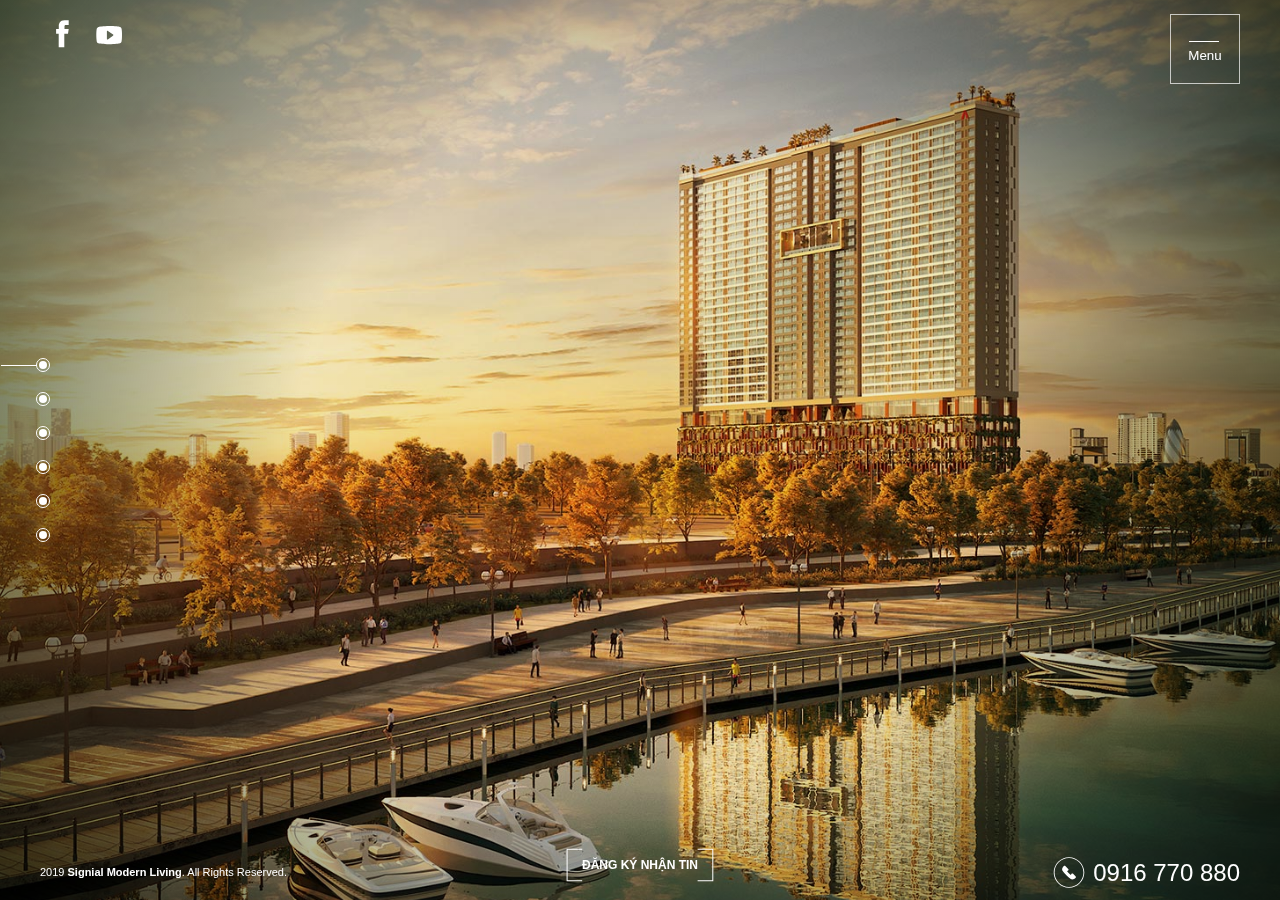
==== commit a9489506: "." ====
--- a/template_signial/index.html
+++ b/template_signial/index.html
@@ -1,602 +1,728 @@
 <!DOCTYPE html>
 <html lang="en">
-	<head>
-		<meta charset="utf-8" />
-		<meta
-			name="viewport"
-			content="width=device-width, initial-scale=1, minimum-scale=1, maximum-scale=1, user-scalable=yes"
-		/>
-		<meta name="format-detection" content="telephone=no" />
-		<meta name="description" content="" />
-		<meta name="keywords" content="" />
-		<meta property="og:title" content="" />
-		<meta property="og:type" content="website" />
-		<meta property="og:url" content="" />
-		<meta property="og:image" content="" />
-		<meta property="og:site_name" content="" />
-		<meta property="og:description" content="" />
-
-		<title> </title>
-
-		<link rel="stylesheet" href="css/style.css" media="all" />
-		<link rel="stylesheet" href="css/responsive.css" media="all" />
-	</head>
-	<body>
-		<header id="header">
-			<div class="all">
-				<div class="main">
-					<div class="left-header">
-						<ul class="sns-ul">
-							<li>
-								<a href="https://www.facebook.com/signialvn/">
-									<svg xmlns="http://www.w3.org/2000/svg" viewBox="0 0 30 50">
-										<path
-											fill="currentColor"
-											d="M20.7,19h-4.2v-2.8c0-1,0.7-1.3,1.2-1.3s3,0,3,0v-4.7h-4.2c-4.6,0-5.7,3.5-5.7,5.7V19H8.1v4.8h2.6
+  <head>
+    <meta charset="utf-8" />
+    <meta
+      name="viewport"
+      content="width=device-width, initial-scale=1, minimum-scale=1, maximum-scale=1, user-scalable=yes"
+    />
+    <meta name="format-detection" content="telephone=no" />
+    <meta name="description" content="" />
+    <meta name="keywords" content="" />
+    <meta property="og:title" content="" />
+    <meta property="og:type" content="website" />
+    <meta property="og:url" content="" />
+    <meta property="og:image" content="" />
+    <meta property="og:site_name" content="" />
+    <meta property="og:description" content="" />
+
+    <title> </title>
+
+    <link rel="stylesheet" href="css/style.css" media="all" />
+    <link rel="stylesheet" href="css/responsive.css" media="all" />
+    <script src="js/jquery-1.9.1.min.js"></script>
+  </head>
+  <body>
+    <header id="header">
+      <div class="all">
+        <div class="main">
+          <div class="left-header">
+            <ul class="sns-ul">
+              <li>
+                <a href="https://www.facebook.com/signialvn/">
+                  <svg xmlns="http://www.w3.org/2000/svg" viewBox="0 0 30 50">
+                    <path
+                      fill="currentColor"
+                      d="M20.7,19h-4.2v-2.8c0-1,0.7-1.3,1.2-1.3s3,0,3,0v-4.7h-4.2c-4.6,0-5.7,3.5-5.7,5.7V19H8.1v4.8h2.6
                 c0,6.1,0,13.5,0,13.5h5.6c0,0,0-7.5,0-13.5H20L20.7,19z"
-										></path>
-									</svg>
-								</a>
-							</li>
-							<li>
-								<a
-									href="https://www.youtube.com/channel/UCWRvx12srtrUmw52yRyF5wA"
-								>
-									<svg xmlns="http://www.w3.org/2000/svg" viewBox="0 0 30 50">
-										<path
-											fill="currentColor"
-											d="M27.6,19c0-0.1,0-0.2-0.1-0.3c0-0.1,0-0.1,0-0.2c-0.3-1-1.2-1.7-2.3-1.7h0.2c0,0-4.4-0.7-10.2-0.7
+                    ></path>
+                  </svg>
+                </a>
+              </li>
+              <li>
+                <a
+                  href="https://www.youtube.com/channel/UCWRvx12srtrUmw52yRyF5wA"
+                >
+                  <svg xmlns="http://www.w3.org/2000/svg" viewBox="0 0 30 50">
+                    <path
+                      fill="currentColor"
+                      d="M27.6,19c0-0.1,0-0.2-0.1-0.3c0-0.1,0-0.1,0-0.2c-0.3-1-1.2-1.7-2.3-1.7h0.2c0,0-4.4-0.7-10.2-0.7
                   S5,16.9,5,16.9h0.2c-1.1,0-2,0.7-2.4,1.7c0,0,0,0.1,0,0.2S2.7,19,2.7,19.1c-0.2,1.1-0.4,3.4-0.4,6.1s0.3,5,0.4,6.1
                   c0,0.1,0,0.2,0.1,0.3c0,0.1,0,0.1,0,0.2c0.3,1,1.2,1.7,2.4,1.7H4.9c0,0,4.4,0.7,10.2,0.7s10.2-0.7,10.2-0.7h-0.2c1,0,2-0.7,2.4-1.7
                   c0-0.1,0-0.1,0-0.2s0.1-0.2,0.1-0.3c0.2-1.1,0.4-3.4,0.4-6.1C28.1,22.4,27.8,20.2,27.6,19z M19,25.7l-5.2,3.7
                   c-0.1,0.1-0.3,0.1-0.3,0.1s-0.2,0-0.3-0.1c-0.2-0.1-0.3-0.3-0.3-0.5v-7.6c0-0.3,0.2-0.4,0.3-0.5c0.2-0.1,0.4-0.1,0.7,0.1l5.2,3.7
                   c0.2,0.1,0.3,0.3,0.3,0.5C19.2,25.4,19.1,25.6,19,25.7z"
-										></path>
-									</svg>
-								</a>
-							</li>
-						</ul>
-					</div>
-					<div class="logo">
-						<a href="#"><img src="images/logo-light.svg" alt="" /></a>
-					</div>
-
-					<button class="navbar-toggle">
-						<span class="icon-bar"></span>
-						<span class="icon-bar"></span>
-						<span class="icon-bar"></span>
-						<span class="icon-text">Menu</span>
-					</button>
-					<nav class="nav-wrap left" id="main-nav">
-						<div class="nav-overlay"></div>
-						<ul class="nav-ul">
-							<li class="current-menu-item"><a href="#">Trang chủ</a></li>
-							<li><a href="#">Giới thiệu</a></li>
-							<li><a href="#">Vị trí</a></li>
-							<li><a href="#">Tiện ích</a></li>
-							<li><a href="#">Mặt bằng</a></li>
-							<li><a href="#">Thư viện</a></li>
-							<li><a href="#">Tin tức</a></li>
-							<li><a href="#">Liên hệ</a></li>
-						</ul>
-					</nav>
-				</div>
-			</div>
-		</header>
-		<main id="main-wrap" class="swiper-container">
-			<div class="swiper-wrapper">
-				<div class="swiper-slide">
-					<div class="sec sec-banner sec-herosize sec-hometopbanner">
-						<div class="bg bg-with-cover" id="moving-panr">
-							<div class="vector-logo fill bglogo logoshadow"></div>
-							<div class="vector-logo fill bglogo"></div>
-
-							<svg
-								class="vector-logo"
-								xmlns="http://www.w3.org/2000/svg"
-								x="0px"
-								y="0px"
-								viewBox="0 0 2000 1125"
-							>
-								<path
-									d="M1185.9,374.1c6,5.2,10.5,11.6,11.4,18.8c0.4,2.8,0.4,6.7,0.4,13.3V520c0,6.5,0,10.4-0.4,13.2
+                    ></path>
+                  </svg>
+                </a>
+              </li>
+            </ul>
+          </div>
+          <div class="logo">
+            <a href="#"><img src="images/logo-light.svg" alt="" /></a>
+          </div>
+
+          <button class="navbar-toggle">
+            <span class="icon-bar"></span>
+            <span class="icon-bar"></span>
+            <span class="icon-bar"></span>
+            <span class="icon-text">Menu</span>
+          </button>
+          <nav class="nav-wrap left" id="main-nav">
+            <div class="nav-overlay"></div>
+            <ul class="nav-ul">
+              <li class="current-menu-item"><a href="#">Trang chủ</a></li>
+              <li><a href="#">Giới thiệu</a></li>
+              <li><a href="#">Vị trí</a></li>
+              <li><a href="#">Tiện ích</a></li>
+              <li><a href="#">Mặt bằng</a></li>
+              <li><a href="#">Thư viện</a></li>
+              <li><a href="#">Tin tức</a></li>
+              <li><a href="#">Liên hệ</a></li>
+            </ul>
+          </nav>
+        </div>
+      </div>
+    </header>
+    <main id="main-wrap" class="swiper-container">
+      <div class="swiper-wrapper">
+        <div class="swiper-slide">
+          <div class="sec sec-banner sec-herosize sec-hometopbanner">
+            <div class="bg bg-with-cover" id="moving-panr">
+              <div class="vector-logo fill bglogo logoshadow"></div>
+              <div class="vector-logo fill bglogo"></div>
+
+              <svg
+                class="vector-logo"
+                xmlns="http://www.w3.org/2000/svg"
+                x="0px"
+                y="0px"
+                viewBox="0 0 2000 1125"
+              >
+                <path
+                  d="M1185.9,374.1c6,5.2,10.5,11.6,11.4,18.8c0.4,2.8,0.4,6.7,0.4,13.3V520c0,6.5,0,10.4-0.4,13.2
                   c-0.9,7.2-5.4,13.6-11.4,18.8h46.6c-6.4-5.4-11-12.3-11.5-19.9c-0.3-2.7-0.3-6.4-0.3-12.1V406.1c0-5.6,0-9.4,0.3-12.1
                   c0.6-7.6,5.1-14.5,11.5-19.9H1185.9z"
-								></path>
-								<path
-									d="M479.2,374.1c6.1,5.2,10.4,11.6,11.4,18.8c0.4,2.8,0.5,6.7,0.5,13.3V520c0,6.5-0.1,10.4-0.5,13.2
+                ></path>
+                <path
+                  d="M479.2,374.1c6.1,5.2,10.4,11.6,11.4,18.8c0.4,2.8,0.5,6.7,0.5,13.3V520c0,6.5-0.1,10.4-0.5,13.2
                   c-0.9,7.2-5.3,13.6-11.4,18.8h46.6c-6.4-5.4-10.9-12.3-11.5-19.9c-0.3-2.7-0.4-6.4-0.4-12.1V406.1c0-5.6,0.1-9.4,0.4-12.1
                   c0.6-7.6,5.1-14.5,11.5-19.9H479.2z"
-								></path>
-								<path
-									d="M634.7,462.5c0,68.1,56,93.4,91.3,93.4c17.7,0,34.3-7.3,46.4-12.5c6.3-2.8,12.3-5.4,15.2-5.4h3.8v-23.4v-10.3
+                ></path>
+                <path
+                  d="M634.7,462.5c0,68.1,56,93.4,91.3,93.4c17.7,0,34.3-7.3,46.4-12.5c6.3-2.8,12.3-5.4,15.2-5.4h3.8v-23.4v-10.3
                   c0-7.4,4-13.6,8.6-19.2h-42.4c5.8,4.9,10.5,10.4,11.8,17c0,0.1,0,0.2,0,0.2c0.1,0.3,0.1,0.6,0.1,1c0.1,0.3,0.1,0.6,0.1,0.9v0.1
                   c0.2,2.4,0.2,5.6,0.2,10.3v10.8l-1.5,1.1c-7.6,5.6-21.3,15.3-44.2,15.3c-37.9,0-64.5-33-64.5-80.4h0.1c0-0.3-0.1-0.7-0.1-1
                   c0-0.2,0-0.4,0-0.5l0,0c0-43.5,28.5-75.1,67.6-75.1c11.4,0,19.3,2,24.9,5c2.4,1.4,4.7,3.1,6.8,5c6.5,6.3,11.7,15.4,13.8,26.1
                   l0.5-1.4l13-40.9h-5.1c-4.7,0-11.3-1.5-18.9-3.2c-10.6-2.4-22.6-5.1-34.7-5.1C674.6,370.3,634.7,409.9,634.7,462.5"
-								></path>
-								<path
-									d="M300.9,374.1c-14.8,6.4-24.9,20.4-25.1,37c0.3,20.7,19.6,34.6,38.3,48c5.2,3.8,10.6,7.6,15.4,11.5
+                ></path>
+                <path
+                  d="M300.9,374.1c-14.8,6.4-24.9,20.4-25.1,37c0.3,20.7,19.6,34.6,38.3,48c5.2,3.8,10.6,7.6,15.4,11.5
                   C344.6,483,352,495.5,352,509v0.7v0.3c0,14.8-10.7,23.8-22.4,28c-5.4,1.9-11,2.8-15.9,2.8c-6.2,0-11.5-1-16.1-2.8
                   c-4.9-1.9-9-4.5-12.6-7.5c-0.1-0.1-0.2-0.2-0.2-0.2c-0.1-0.1-0.2-0.2-0.3-0.3c-10.7-9-18.9-19.7-21.4-25v33.6l1.8,1.1
                   c0.5,0.3,1.2,0.8,1.9,1.3c4,2.7,11.4,7.7,22.1,11.1c6.9,2.2,15.1,3.8,24.8,3.8c8.2,0,15.7-1.4,22.3-3.8c8.7-3.1,16-8.1,21.6-14.1
                   c8.8-9.5,13.5-21.5,13.5-33.3c0-16.4-5.8-31-17.2-43.5c-8.2-9-18.4-15.9-28.2-22.6c-15.8-10.9-29.9-19.6-29.9-33.9l0,0
                   c0-1.1,0.1-2.2,0.3-3.2c1.9-10.3,12.5-16.9,23.1-16.9c5.2,0,9.6,0.8,13.5,2.2c0.1,0,0.2,0.1,0.3,0.1h0.1c8.1,2.9,15.5,9.7,23.2,17.1
                   v-25.4l-7.3-2.3c-2.4-0.7-4.9-1.5-7.4-2.2c-7.2-2.1-14.5-3.8-22-3.8C312.8,370.3,306.5,371.7,300.9,374.1"
-								></path>
-								<path
-									d="M1615.4,374.1c6.1,5.2,9.9,11.8,10.7,19.1c0.3,2.8,0.4,6.7,0.4,12.9V520c0,12.7,0,17.9-10.9,25.2l-10.5,6.9
+                ></path>
+                <path
+                  d="M1615.4,374.1c6.1,5.2,9.9,11.8,10.7,19.1c0.3,2.8,0.4,6.7,0.4,12.9V520c0,12.7,0,17.9-10.9,25.2l-10.5,6.9
                   H1720l18.3-50.1l0,0c-7.9,9-16.4,16.8-24.5,23.1c-0.5,0.4-1,0.8-1.6,1.2c-0.4,0.3-0.9,0.6-1.3,0.9c-7.9,5.3-19.7,9.8-38.4,9.8
                   c-22,0-23-5.7-23-23.8V406.1c0-6.1,0-9.9,0.4-12.6c0.7-7.4,5.2-14.1,11.4-19.4H1615.4z"
-								></path>
-								<path
-									d="M1036.9,374.1L1036.9,374.1c4.1,3.5,7.5,6.7,9.4,11.1c0.5,1.2,0.9,2.4,1.2,3.8c0.1,0.3,0.1,0.7,0.2,1.1
+                ></path>
+                <path
+                  d="M1036.9,374.1L1036.9,374.1c4.1,3.5,7.5,6.7,9.4,11.1c0.5,1.2,0.9,2.4,1.2,3.8c0.1,0.3,0.1,0.7,0.2,1.1
                   c0.1,1,0.2,2.2,0.3,3.5c0.1,1.8,0.1,3.9,0.1,6.5v105l-115-130.9h-3.2H927h-41l7.6,3.4c16.4,7.4,24.6,14.7,30.9,23.3v2.3v2.5v120.6
                   c0,2.7-0.1,5-0.2,6.8c-0.1,1.3-0.2,2.4-0.4,3.4c-0.3,1.7-0.7,3.2-1.3,4.6c-1.9,4.3-5.3,7.5-9.3,10.9l-0.1,0.1h38.9
                   c-4.4-3.7-7.9-6.9-9.7-11.9c-0.4-1.1-0.7-2.2-0.9-3.5c-0.2-1.2-0.3-2.7-0.4-4.5c0-1.7-0.1-3.7-0.1-6v-88v-16.7V418l123.6,139.7
                   V400.1c0-2.4,0-4.4,0.1-6c0.1-2.1,0.3-3.8,0.5-5.1c0.3-1.3,0.6-2.5,1.1-3.6c1.9-4.5,5.3-7.7,9.4-11.2L1036.9,374.1L1036.9,374.1z"
-								></path>
-								<path
-									d="M1331.7,552.1c7.5-6.7,14.5-16.5,21-29.5l2.5-5V517l1.3-2.8l9.4-23.5l11-28.2c2.3-6.1,5.2-13.8,8.8-23.2
+                ></path>
+                <path
+                  d="M1331.7,552.1c7.5-6.7,14.5-16.5,21-29.5l2.5-5V517l1.3-2.8l9.4-23.5l11-28.2c2.3-6.1,5.2-13.8,8.8-23.2
                   c10.9-29,16.3-47,16.3-53.9c0-4.2-1.6-8.2-4.7-11.9c-0.2-0.4-0.7-1-1.6-1.9h30.9l40.7,96.2l19.4,42.9c9,20.1,19.2,33.8,30.7,41.4
                   h-50.9c1.3-3.5,1.9-7,1.9-10.3c0-4.6-1.5-11.1-4.4-19.4c-0.4-1-0.9-2.6-1.6-4.7l-0.6-1.3l-0.9-2.2l-16.9-39.8h-55.8l-16,43.2
                   c-0.2,1.3-0.7,3-1.6,5.3c-1.3,5-1.9,9.3-1.9,12.8c0,6.3,2.1,11.7,6.3,16.3h-43.3L1331.7,552.1L1331.7,552.1z M1392.2,461.5h46.4
                   l-24.8-59.2L1392.2,461.5z"
-								></path>
-							</svg>
-						</div>
-						<div class="inner-conent">
-							<div class="all">
-								<div class="main"></div>
-							</div>
-						</div>
-					</div>
-				</div>
-				<!-- <div class="swiper-slide">
-					<div class="sec sec-banner sec-herosize">
-						<div
-							class="bg bg-with-cover-right"
-							style="background-image: url(images/bg-banner2.jpg)"
-						></div>
-						<section class="inner-content">
-							<div class="all">
-								<div class="right-cbx">
-									<svg
-										class="right-cbx-frame"
-										xmlns="http://www.w3.org/2000/svg"
-										x="0px"
-										y="0px"
-										viewBox="0 0 300 300"
-									>
-										<defs>
-											<linearGradient
-												id="gradient"
-												x1="0%"
-												y1="50%"
-												x2="100%"
-												y2="50%"
-											>
-												<stop class="stop1" offset="0%"></stop>
-												<stop class="stop2" offset="100%"></stop>
-											</linearGradient>
-										</defs>
-										<path
-											fill="url(#gradient)"
-											class="bg-fill"
-											d="M5,5 5,69.5 15,69.5 15,15 285,15 285,285 15,285 15,230.5 5,230.5 5,295 295,295 295,5z"
-										></path>
-									</svg>
-									<h3 class="animation-banner-text">
-										<span>Bất động sản </span>
-										<span>Lưu trú thông minh</span>
-									</h3>
-								</div>
-							</div>
-						</section>
-					</div>
-				</div> -->
-
-				<!-- VIDEO -->
-				<div class="swiper-slide">
-					<div class="sec sec-banner sec-videohome sec-herosize">
-						<div class="feature-videofullscreen" data-ytb-id="TKL66jzenEA">
-							<div class="video-holder">
-								<div id="video-youtube"></div>
-							</div>
-							<a href="javascript:;" id="toogleVideo" class="circle-play"></a>
-							<div class="video-controls">
-								<span id="current-time">1:12</span><span>/</span
-								><span id="duration">2:09</span>
-								<a href="javascript:;" id="playpause" data-state="pause"></a>
-								<a href="javascript:;" id="mutetoggle" data-state="unmute"></a>
-								<a
-									href="javascript:;"
-									id="fullscreen"
-									data-state="go-fullscreen"
-								></a>
-							</div>
-						</div>
-						<div
-							class="bg"
-							style="background-image: url(images/bg-banner3.jpg)"
-						></div>
-					</div>
-				</div>
-				<!-- VIDEO - END -->
-
-				<div class="swiper-slide">
-					<div class="sec sec-banner sec-herosize sec-facility">
-						<div
-							class="bg"
-							style="background-image: url(images/bg-banner4.jpg)"
-						></div>
-						<div class="inner-content">
-							<ul class="facility-ul">
-								<li>
-									<a href="#">
-										<svg
-											xmlns="http://www.w3.org/2000/svg"
-											x="0px"
-											y="0px"
-											viewBox="0 0 150 150"
-										>
-											<path
-												fill="currentColor"
-												d="M81.8,91.9c-4.7,0-9.4-0.1-14.1,0C64.5,92,62.8,91,63,87.5c0.2-4.7,0-9.4,0.1-14.1c0-1.8,0.6-3.3,2.7-3.2
+                ></path>
+              </svg>
+            </div>
+            <div class="inner-conent">
+              <div class="all">
+                <div class="main"></div>
+              </div>
+            </div>
+          </div>
+        </div>
+        <div class="swiper-slide">
+          <div class="sec sec-banner sec-herosize">
+            <div
+              class="bg bg-with-cover-right"
+              style="background-image: url(images/bg-banner2.jpg)"
+            ></div>
+            <section class="inner-content">
+              <div class="all">
+                <div class="right-cbx">
+                  <svg
+                    class="right-cbx-frame"
+                    xmlns="http://www.w3.org/2000/svg"
+                    x="0px"
+                    y="0px"
+                    viewBox="0 0 300 300"
+                  >
+                    <defs>
+                      <linearGradient
+                        id="gradient"
+                        x1="0%"
+                        y1="50%"
+                        x2="100%"
+                        y2="50%"
+                      >
+                        <stop class="stop1" offset="0%"></stop>
+                        <stop class="stop2" offset="100%"></stop>
+                      </linearGradient>
+                    </defs>
+                    <path
+                      fill="url(#gradient)"
+                      class="bg-fill"
+                      d="M5,5 5,69.5 15,69.5 15,15 285,15 285,285 15,285 15,230.5 5,230.5 5,295 295,295 295,5z"
+                    ></path>
+                  </svg>
+                  <h3 class="animation-banner-text">
+                    <span>Bất động sản </span>
+                    <span>Lưu trú thông minh</span>
+                  </h3>
+                </div>
+              </div>
+            </section>
+          </div>
+        </div>
+        <div class="swiper-slide">
+          <div class="sec sec-banner sec-videohome sec-herosize">
+            <div
+              class="bg"
+              style="background-image: url(images/bg-banner3.jpg)"
+            ></div>
+            <div class="feature-videofullscreen" data-ytb-id="TKL66jzenEA">
+              <div class="video-holder"></div>
+              <a href="javascript:;" id="toogleVideo" class="circle-play"></a>
+              <div class="video-controls">
+                <span id="current-time">1:12</span><span>/</span
+                ><span id="duration">2:09</span>
+                <a href="javascript:;" id="playpause" data-state="pause"></a>
+                <a href="javascript:;" id="mutetoggle" data-state="unmute"></a>
+                <a
+                  href="javascript:;"
+                  id="fullscreen"
+                  data-state="go-fullscreen"
+                ></a>
+              </div>
+            </div>
+          </div>
+        </div>
+        <div class="swiper-slide">
+          <div class="sec sec-banner sec-herosize sec-facility">
+            <div
+              class="bg"
+              style="background-image: url(images/bg-banner4.jpg)"
+            ></div>
+            <div class="inner-content">
+              <ul class="facility-ul">
+                <li>
+                  <a href="#">
+                    <svg
+                      xmlns="http://www.w3.org/2000/svg"
+                      x="0px"
+                      y="0px"
+                      viewBox="0 0 150 150"
+                    >
+                      <path
+                        fill="currentColor"
+                        d="M81.8,91.9c-4.7,0-9.4-0.1-14.1,0C64.5,92,62.8,91,63,87.5c0.2-4.7,0-9.4,0.1-14.1c0-1.8,0.6-3.3,2.7-3.2
                         c1.9,0.1,2.2,1.6,2.2,3.2c0,3.6,0.1,7.1,0,10.7c-0.1,2.1,0.6,2.9,2.8,2.8c7.6-0.1,15.3-0.1,22.9,0c2.1,0,2.8-0.7,2.8-2.8
                         c-0.1-7.3-0.1-14.6,0-21.9c0.1-3.9-2.3-2.6-4.2-2.2c-11.6,2.2-23.2,4.4-34.9,6.6c-2,0.4-4.2,1.1-4.8-1.5c-0.7-2.8,1.9-3,3.7-3.4
                         c13.5-2.6,27.1-5.2,40.6-7.8c3.1-0.6,4.6,0.3,4.6,3.7c-0.1,10.1-0.1,20.1,0,30.2c0,3.3-1.5,4.2-4.5,4.1
                         C91.8,91.8,86.8,91.9,81.8,91.9z"
-											></path>
-											<path
-												fill="currentColor"
-												d="M57.6,34.9c-0.8,2.5-0.8,5-3.6,4.5c-2.5-0.5-1.8-2.7-1.9-4.4c-0.2-9-0.2-9.1,8.4-8.8c1.8,0.1,4.3-0.6,4.8,2
+                      ></path>
+                      <path
+                        fill="currentColor"
+                        d="M57.6,34.9c-0.8,2.5-0.8,5-3.6,4.5c-2.5-0.5-1.8-2.7-1.9-4.4c-0.2-9-0.2-9.1,8.4-8.8c1.8,0.1,4.3-0.6,4.8,2
                         c0.5,2.7-2.2,2.7-4.7,3.8c3,2.7,5.9,5.1,8.5,7.8c1.8,1.9,2.9,1.6,4.6-0.1c5.3-5.5,10.9-10.7,16-16.3c2.8-3,5.6-4.8,9.9-3.5
                         c-0.5,1.9-2.2,2.9-3.5,4.2C89,31.4,81.7,38.5,74.6,45.8c-2.3,2.4-4.1,2.6-6.4,0.1C65,42.3,61.5,38.9,57.6,34.9z"
-											></path>
-											<path
-												fill="currentColor"
-												d="M84.4,115.6c0.8-2.5,0.8-5,3.6-4.5c2.5,0.5,1.8,2.7,1.9,4.4c0.2,9,0.2,9.1-8.4,8.8c-1.8-0.1-4.3,0.6-4.8-2
+                      ></path>
+                      <path
+                        fill="currentColor"
+                        d="M84.4,115.6c0.8-2.5,0.8-5,3.6-4.5c2.5,0.5,1.8,2.7,1.9,4.4c0.2,9,0.2,9.1-8.4,8.8c-1.8-0.1-4.3,0.6-4.8-2
                         c-0.5-2.7,2.2-2.7,4.7-3.8c-3-2.7-5.9-5.1-8.5-7.8c-1.8-1.9-2.9-1.6-4.6,0.1c-5.3,5.5-10.9,10.7-16.1,16.2c-2.8,3-5.6,4.8-9.9,3.5
                         c0.5-1.9,2.2-2.9,3.5-4.2c7.2-7.3,14.5-14.4,21.6-21.7c2.3-2.4,4.1-2.6,6.4-0.1C77,108.2,80.5,111.6,84.4,115.6z"
-											></path>
-										</svg>
-										<span>Area</span>
-									</a>
-								</li>
-								<li>
-									<a href="#">
-										<svg
-											xmlns="http://www.w3.org/2000/svg"
-											x="0px"
-											y="0px"
-											viewBox="0 0 150 150"
-										>
-											<path
-												fill="currentColor"
-												d="M77.6,39.5c0,3.5,0,7,0,10.4c0,1.8-0.3,3.7-2.3,3.8s-2.5-1.7-2.5-3.6c0-7.3,0-14.6,0-21.9c0-1.7,0.2-3.7,2.3-3.7
+                      ></path>
+                    </svg>
+                    <span>Area</span>
+                  </a>
+                </li>
+                <li>
+                  <a href="#">
+                    <svg
+                      xmlns="http://www.w3.org/2000/svg"
+                      x="0px"
+                      y="0px"
+                      viewBox="0 0 150 150"
+                    >
+                      <path
+                        fill="currentColor"
+                        d="M77.6,39.5c0,3.5,0,7,0,10.4c0,1.8-0.3,3.7-2.3,3.8s-2.5-1.7-2.5-3.6c0-7.3,0-14.6,0-21.9c0-1.7,0.2-3.7,2.3-3.7
                         c2.1-0.1,2.5,1.8,2.5,3.6C77.6,31.9,77.6,35.7,77.6,39.5z"
-											></path>
-											<path
-												fill="currentColor"
-												d="M117.5,35.9c-0.5,0.7-1.2,1.7-2,2.5c-4.9,5-9.9,9.9-14.9,14.8c-1.3,1.3-2.8,3-4.6,1c-1.5-1.7,0-3.1,1.2-4.2
+                      ></path>
+                      <path
+                        fill="currentColor"
+                        d="M117.5,35.9c-0.5,0.7-1.2,1.7-2,2.5c-4.9,5-9.9,9.9-14.9,14.8c-1.3,1.3-2.8,3-4.6,1c-1.5-1.7,0-3.1,1.2-4.2
                         c5.1-5.1,10.1-10.1,15.2-15.2c1.1-1.1,2.2-2.2,3.9-1.3C117.2,33.9,117.6,34.6,117.5,35.9z"
-											></path>
-											<path
-												fill="currentColor"
-												d="M34.5,34c1.3,0.1,2,1,2.9,1.8c4.9,4.9,9.9,9.8,14.8,14.7c1.2,1.3,3.2,2.6,1.4,4.5c-1.8,2-3.2,0.2-4.5-1.1
+                      ></path>
+                      <path
+                        fill="currentColor"
+                        d="M34.5,34c1.3,0.1,2,1,2.9,1.8c4.9,4.9,9.9,9.8,14.8,14.7c1.2,1.3,3.2,2.6,1.4,4.5c-1.8,2-3.2,0.2-4.5-1.1
                         c-5.2-5.1-10.3-10.3-15.5-15.4c-0.9-0.9-1.9-1.9-1.1-3.4C32.9,34.4,33.6,34,34.5,34z"
-											></path>
-											<path
-												fill="currentColor"
-												d="M77.8,60.4c-14.8-1.2-28,11-28.1,26c-0.1,12.6,10.9,31.4,21.9,38.1c3.9,2.4,7.4,1.5,10.5-1.1C92.8,114.7,100,103.8,102,90
+                      ></path>
+                      <path
+                        fill="currentColor"
+                        d="M77.8,60.4c-14.8-1.2-28,11-28.1,26c-0.1,12.6,10.9,31.4,21.9,38.1c3.9,2.4,7.4,1.5,10.5-1.1C92.8,114.7,100,103.8,102,90
                         C104.2,75.2,93,61.6,77.8,60.4z M97.2,91c-2.2,11.6-8.3,20.9-17.3,28.4c-1.8,1.5-3.8,3.1-6.2,1.1c-10.7-8.9-18.2-19.7-19.4-32.8
                         c0.4-10.1,4.5-16.6,12.4-20.3c7.9-3.8,15.7-2.9,22.6,2.4C96.1,75,98.9,82.3,97.2,91z"
-											></path>
-											<path
-												fill="currentColor"
-												d="M74,70.5c-7.7,0.8-14,7.6-14.3,15.4c-0.1,3.9,0.6,6,2.3,5.9c3.7-0.3,2.4-3.3,2.5-5.4c0.3-6.1,3.5-9.7,10.5-11.3
+                      ></path>
+                      <path
+                        fill="currentColor"
+                        d="M74,70.5c-7.7,0.8-14,7.6-14.3,15.4c-0.1,3.9,0.6,6,2.3,5.9c3.7-0.3,2.4-3.3,2.5-5.4c0.3-6.1,3.5-9.7,10.5-11.3
                         c1.7-0.4,3.5-0.6,3.1-2.9C77.6,70,75.6,70.3,74,70.5z"
-											></path>
-										</svg>
-										<span>Light</span>
-									</a>
-								</li>
-								<li>
-									<a href="#">
-										<svg
-											xmlns="http://www.w3.org/2000/svg"
-											x="0px"
-											y="0px"
-											viewBox="0 0 150 150"
-										>
-											<path
-												fill="currentColor"
-												d="M62.5,90.2L46.2,95c-1.2,0.4-2,1.8-1.6,3.1c0.3,1.4,1.6,2.2,2.9,1.8l11.7-3.5l-4.1,7.9l-10.6,3.1c-1.2,0.4-2,1.8-1.6,3.1
+                      ></path>
+                    </svg>
+                    <span>Light</span>
+                  </a>
+                </li>
+                <li>
+                  <a href="#">
+                    <svg
+                      xmlns="http://www.w3.org/2000/svg"
+                      x="0px"
+                      y="0px"
+                      viewBox="0 0 150 150"
+                    >
+                      <path
+                        fill="currentColor"
+                        d="M62.5,90.2L46.2,95c-1.2,0.4-2,1.8-1.6,3.1c0.3,1.4,1.6,2.2,2.9,1.8l11.7-3.5l-4.1,7.9l-10.6,3.1c-1.2,0.4-2,1.8-1.6,3.1
                       c0.3,1.4,1.6,2.2,2.9,1.8l6.1-1.8l-3.4,6.5c-0.6,1.2-0.3,2.8,0.9,3.5c1.1,0.7,2.5,0.3,3.2-0.9l3.4-6.5l1.6,6.7
                       c0.3,1.4,1.6,2.2,2.9,1.8c1-0.3,1.7-1.3,1.7-2.5c0-0.2,0-0.4-0.1-0.7l-2.8-11.7l4.1-7.9l3.1,12.9c0.3,1.4,1.6,2.2,2.9,1.8
                       c1-0.3,1.7-1.3,1.7-2.5c0-0.2,0-0.4-0.1-0.7l-4.4-17.8l3.6-6.7c0.1-0.2,0.2-0.4,0.2-0.6l-3.9-2.5c-0.1,0.2-0.3,0.3-0.4,0.5
                       L62.5,90.2z"
-											></path>
-											<path
-												fill="currentColor"
-												d="M70.1,61.6l-3.6-6.7L70.9,37c0.1-0.2,0.1-0.4,0.1-0.7c0-1.1-0.7-2.2-1.7-2.5c-1.2-0.4-2.5,0.4-2.9,1.8l-3.1,12.9l-4.1-7.9
+                      ></path>
+                      <path
+                        fill="currentColor"
+                        d="M70.1,61.6l-3.6-6.7L70.9,37c0.1-0.2,0.1-0.4,0.1-0.7c0-1.1-0.7-2.2-1.7-2.5c-1.2-0.4-2.5,0.4-2.9,1.8l-3.1,12.9l-4.1-7.9
                       L61.9,29c0.1-0.2,0.1-0.4,0.1-0.7c0-1.1-0.7-2.2-1.7-2.5c-1.2-0.4-2.5,0.4-2.9,1.8l-1.6,6.7L52.4,28c-0.6-1.2-2.1-1.6-3.2-0.9
                       c-1.1,0.7-1.5,2.3-0.9,3.5l3.4,6.5l-6.1-1.8c-1.2-0.4-2.5,0.4-2.9,1.8c-0.3,1.4,0.4,2.8,1.6,3.1l10.6,3.1l4.1,7.9l-11.7-3.5
                       c-1.2-0.4-2.5,0.4-2.9,1.8c-0.3,1.4,0.4,2.8,1.6,3.1l16.2,4.8l3.6,6.7c0.1,0.2,0.2,0.4,0.4,0.5l3.9-2.5C70.3,62,70.2,61.8,70.1,61.6
                       z"
-											></path>
-											<path
-												fill="currentColor"
-												d="M81.1,86l3.6,6.7l-4.4,17.8c-0.1,0.2-0.1,0.4-0.1,0.7c0,1.1,0.7,2.2,1.7,2.5c1.2,0.4,2.5-0.4,2.9-1.8L87.9,99l4.1,7.9
+                      ></path>
+                      <path
+                        fill="currentColor"
+                        d="M81.1,86l3.6,6.7l-4.4,17.8c-0.1,0.2-0.1,0.4-0.1,0.7c0,1.1,0.7,2.2,1.7,2.5c1.2,0.4,2.5-0.4,2.9-1.8L87.9,99l4.1,7.9
                       l-2.8,11.7c-0.1,0.2-0.1,0.4-0.1,0.7c0,1.1,0.7,2.2,1.7,2.5c1.2,0.4,2.5-0.4,2.9-1.8l1.6-6.7l3.4,6.5c0.6,1.2,2.1,1.6,3.2,0.9
                       c1.1-0.7,1.5-2.3,0.9-3.5l-3.4-6.5l6.1,1.8c1.2,0.4,2.5-0.4,2.9-1.8c0.3-1.4-0.4-2.8-1.6-3.1l-10.6-3.1l-4.1-7.9l11.7,3.5
                       c1.2,0.4,2.5-0.4,2.9-1.8c0.3-1.4-0.4-2.8-1.6-3.1l-16.2-4.8l-3.6-6.7c-0.1-0.2-0.2-0.4-0.4-0.5l-3.9,2.5
                       C80.9,85.6,80.9,85.8,81.1,86z"
-											></path>
-											<path
-												fill="currentColor"
-												d="M89.1,28.4c0,0.2,0,0.4,0.1,0.7L92,40.7l-4.1,7.9l-3.1-12.9c-0.3-1.4-1.6-2.2-2.9-1.8c-1,0.3-1.7,1.3-1.7,2.5
+                      ></path>
+                      <path
+                        fill="currentColor"
+                        d="M89.1,28.4c0,0.2,0,0.4,0.1,0.7L92,40.7l-4.1,7.9l-3.1-12.9c-0.3-1.4-1.6-2.2-2.9-1.8c-1,0.3-1.7,1.3-1.7,2.5
                       c0,0.2,0,0.4,0.1,0.7l4.4,17.8l-3.6,6.7c-0.1,0.2-0.2,0.4-0.2,0.6l3.9,2.5c0.1-0.2,0.3-0.3,0.4-0.5l3.6-6.7l16.2-4.8
                       c1.2-0.4,2-1.8,1.6-3.1c-0.3-1.4-1.6-2.2-2.9-1.8l-11.7,3.5l4.1-7.9l10.6-3.1c1.2-0.4,2-1.8,1.6-3.1c-0.3-1.4-1.6-2.2-2.9-1.8
                       L99.4,37l3.4-6.5c0.6-1.2,0.3-2.8-0.9-3.5c-1.1-0.7-2.5-0.3-3.2,0.9l-3.4,6.5l-1.6-6.7c-0.3-1.4-1.6-2.2-2.9-1.8
                       C89.8,26.2,89.1,27.2,89.1,28.4z"
-											></path>
-											<path
-												fill="currentColor"
-												d="M74.6,71.1H52.7L40.8,58c-0.9-1-2.4-1-3.3,0c-0.9,1-0.9,2.6,0,3.6l8.6,9.4h-8.3L30,62.5c-0.9-1-2.4-1-3.3,0
+                      ></path>
+                      <path
+                        fill="currentColor"
+                        d="M74.6,71.1H52.7L40.8,58c-0.9-1-2.4-1-3.3,0c-0.9,1-0.9,2.6,0,3.6l8.6,9.4h-8.3L30,62.5c-0.9-1-2.4-1-3.3,0
                       c-0.9,1-0.9,2.6,0,3.6l4.5,4.9h-6.8c-1.3,0-2.3,1.1-2.3,2.6c0,1.4,1,2.6,2.3,2.6h6.8l-4.5,4.9c-0.9,1-0.9,2.6,0,3.6
                       c0.9,1,2.4,1,3.3,0l7.8-8.5h8.3l-8.6,9.4c-0.9,1-0.9,2.6,0,3.6c0.9,1,2.4,1,3.3,0l11.9-13h21.9h0.2h21.9l11.9,13c0.9,1,2.4,1,3.3,0
                       c0.9-1,0.9-2.6,0-3.6l-8.6-9.4h8.3l7.8,8.5c0.9,1,2.4,1,3.3,0c0.9-1,0.9-2.6,0-3.6l-4.5-4.9h6.8c1.3,0,2.3-1.1,2.3-2.6
                       c0-1.4-1-2.6-2.3-2.6h-6.8l4.5-4.9c0.9-1,0.9-2.6,0-3.6c-0.9-1-2.4-1-3.3,0l-7.8,8.5h-8.3l8.6-9.4c0.9-1,0.9-2.6,0-3.6
                       c-0.9-1-2.4-1-3.3,0l-11.9,13H74.8H74.6z"
-											></path>
-										</svg>
-										<span>Environment</span>
-									</a>
-								</li>
-								<li>
-									<a href="#">
-										<svg
-											xmlns="http://www.w3.org/2000/svg"
-											x="0px"
-											y="0px"
-											viewBox="0 0 150 150"
-										>
-											<path
-												fill="currentColor"
-												d="M73.8,125.3c-10.7-0.4-20.3-3.6-27.8-11.6c-8.2-8.7-9.1-21.5-2.4-30.7c0.9-1.3,1.7-3.4,3.8-2c1.8,1.2,0.3,2.6-0.4,3.9
+                      ></path>
+                    </svg>
+                    <span>Environment</span>
+                  </a>
+                </li>
+                <li>
+                  <a href="#">
+                    <svg
+                      xmlns="http://www.w3.org/2000/svg"
+                      x="0px"
+                      y="0px"
+                      viewBox="0 0 150 150"
+                    >
+                      <path
+                        fill="currentColor"
+                        d="M73.8,125.3c-10.7-0.4-20.3-3.6-27.8-11.6c-8.2-8.7-9.1-21.5-2.4-30.7c0.9-1.3,1.7-3.4,3.8-2c1.8,1.2,0.3,2.6-0.4,3.9
                       c-6.4,10.8-4.9,20.4,4.3,28.6c12.4,11,34.5,10.4,46.2-1.3c7.9-7.9,9.1-17.1,3.4-26.7c-0.8-1.3-2.8-2.8-0.8-4.3
                       c2.3-1.7,3.1,0.9,4.1,2.2c6.4,9.1,5.5,21.2-2.3,29.9C94.5,121.7,84.7,124.9,73.8,125.3z"
-											></path>
-											<path
-												fill="currentColor"
-												d="M74.2,112.8c9.1-0.1,16.8-4.9,19.1-11.8c0.8-2.4,1-4.9,0.3-7.4c-0.4-1.2-0.2-2.5,1.2-2.8c1.8-0.5,2.3,0.8,2.7,2.2
+                      ></path>
+                      <path
+                        fill="currentColor"
+                        d="M74.2,112.8c9.1-0.1,16.8-4.9,19.1-11.8c0.8-2.4,1-4.9,0.3-7.4c-0.4-1.2-0.2-2.5,1.2-2.8c1.8-0.5,2.3,0.8,2.7,2.2
                       c1.2,5,0.2,9.6-2.7,13.8c-9.2,13.3-32.9,13.4-42,0c-2.9-4.3-4.1-9-2.6-14.2c0.4-1.2,1.1-2.2,2.5-1.8c1.1,0.3,1.4,1.2,1.4,2.3
                       C54.6,106.7,61,112.9,74.2,112.8z"
-											></path>
-											<path
-												fill="currentColor"
-												d="M71.2,108.8c-3.5-0.1-8.2-2.3-11-7.8c-0.7-1.4-1.4-3,0.3-4c1.9-1.1,2.6,0.5,3.1,2c3.1,8.2,17.9,7.9,20.5-0.3
+                      ></path>
+                      <path
+                        fill="currentColor"
+                        d="M71.2,108.8c-3.5-0.1-8.2-2.3-11-7.8c-0.7-1.4-1.4-3,0.3-4c1.9-1.1,2.6,0.5,3.1,2c3.1,8.2,17.9,7.9,20.5-0.3
                       c0.4-1.4,1.1-2.6,2.8-1.8c1.5,0.8,1.1,2.1,0.7,3.5C86,105.3,80.3,108.8,71.2,108.8z"
-											></path>
-											<path
-												fill="currentColor"
-												d="M86.1,49.9c-6-6-9.7-13-10.3-21.5c-0.1-1.4,0.1-3.4-2-3.3c-1.9,0.1-2,1.9-2,3.4c-0.3,8.4-4.1,15.2-10,21.1
+                      ></path>
+                      <path
+                        fill="currentColor"
+                        d="M86.1,49.9c-6-6-9.7-13-10.3-21.5c-0.1-1.4,0.1-3.4-2-3.3c-1.9,0.1-2,1.9-2,3.4c-0.3,8.4-4.1,15.2-10,21.1
                       c-5.1,5-8.3,11.1-9.6,18.2C49.7,81.5,60,93.9,74,93.9c11.1,0,20.3-7.8,21.7-18.8C96.9,65.1,92.9,56.8,86.1,49.9z M91.9,73.1
                       c-0.6,11.1-10.6,18.5-21.7,16.6c-10-1.7-16.4-11.8-14.1-22.1c1.1-5.2,3.5-9.7,6.9-13.6c2-2.3,4.2-4.3,6-6.7s3.1-5,5-8.1
                       c2.5,5.7,6,10,10,14.2C89.1,58.8,92.4,65.4,91.9,73.1z"
-											></path>
-											<path
-												fill="currentColor"
-												d="M83.6,72c-0.3,5.4-2.5,7.8-9,9.6C73.3,82,71.8,82.3,72,84s1.8,1.6,3.2,1.6c6.2-0.2,12.1-6.3,12.4-13.1
+                      ></path>
+                      <path
+                        fill="currentColor"
+                        d="M83.6,72c-0.3,5.4-2.5,7.8-9,9.6C73.3,82,71.8,82.3,72,84s1.8,1.6,3.2,1.6c6.2-0.2,12.1-6.3,12.4-13.1
                       c-0.3-1.6,0.7-4.5-2.1-4.6C82.7,67.6,83.7,70.3,83.6,72z"
-											></path>
-										</svg>
-										<span>Comfortable</span>
-									</a>
-								</li>
-								<li>
-									<a href="#">
-										<svg
-											xmlns="http://www.w3.org/2000/svg"
-											x="0px"
-											y="0px"
-											viewBox="0 0 150 150"
-										>
-											<path
-												fill="currentColor"
-												d="M100,100.5c0,6-0.1,12,0,18.1c0.1,3.9-1.6,5.5-5.3,5.5c-12.2-0.1-24.5-0.1-36.7,0c-3.8,0-5.4-1.5-5.3-5.4
+                      ></path>
+                    </svg>
+                    <span>Comfortable</span>
+                  </a>
+                </li>
+                <li>
+                  <a href="#">
+                    <svg
+                      xmlns="http://www.w3.org/2000/svg"
+                      x="0px"
+                      y="0px"
+                      viewBox="0 0 150 150"
+                    >
+                      <path
+                        fill="currentColor"
+                        d="M100,100.5c0,6-0.1,12,0,18.1c0.1,3.9-1.6,5.5-5.3,5.5c-12.2-0.1-24.5-0.1-36.7,0c-3.8,0-5.4-1.5-5.3-5.4
                       c0.2-5.8,0-11.6,0-17.5c0-2.1,0.2-4.4,2.9-4.4c2.4,0,3.2,2,3.2,4.2c0,4.4,0.1,8.8,0,13.2c-0.1,2.6,0.9,3.5,3.5,3.5
                       c9.4-0.1,18.9-0.1,28.3,0c2.2,0,3.3-0.7,3.3-3.1c-0.1-9.4-0.1-18.9,0-28.3c0.1-3.5-1.7-2.6-3.8-2.2c-14.2,2.7-28.3,5.4-42.5,8
                       c-1,0.2-2,0.5-2.9,0.6c-2.2,0.2-4.8,0.9-5.1-2.4c-0.3-2.6,1.7-3.2,3.9-3.6c7.1-1.3,14.2-2.7,21.2-4.1c9.8-1.9,19.7-3.6,29.5-5.6
                       c4.2-0.9,6,0.4,5.9,4.8C99.9,88.1,100,94.3,100,100.5z"
-											></path>
-											<path
-												fill="currentColor"
-												d="M76.4,26.5c10.7-0.1,21.9,3.2,32.2,9.3c1.9,1.1,4.4,2.3,3,4.9c-1.6,3-4,1.5-6.1,0.3c-20.3-11.2-40.7-11.4-61.1-0.1
+                      ></path>
+                      <path
+                        fill="currentColor"
+                        d="M76.4,26.5c10.7-0.1,21.9,3.2,32.2,9.3c1.9,1.1,4.4,2.3,3,4.9c-1.6,3-4,1.5-6.1,0.3c-20.3-11.2-40.7-11.4-61.1-0.1
                       c-2.1,1.1-4.5,3-6.2,0c-1.9-3.2,1.2-4.1,3.2-5.2C51.7,29.5,62.9,26.3,76.4,26.5z"
-											></path>
-											<path
-												fill="currentColor"
-												d="M100.8,50.7c-0.8,3.6-3.4,3.3-5.9,2.1c-6-2.9-12.3-4.5-19-4.7C68.7,48,62,49.4,55.6,52.4c-2.1,1-4.8,2.6-6.1-0.6
+                      ></path>
+                      <path
+                        fill="currentColor"
+                        d="M100.8,50.7c-0.8,3.6-3.4,3.3-5.9,2.1c-6-2.9-12.3-4.5-19-4.7C68.7,48,62,49.4,55.6,52.4c-2.1,1-4.8,2.6-6.1-0.6
                       c-1.3-3.1,1.5-4,3.7-5C67.8,40.1,82.4,40.1,97,47C98.7,47.8,100.3,48.5,100.8,50.7z"
-											></path>
-											<path
-												fill="currentColor"
-												d="M74.8,63.6c-3.4,0-6.7,0.5-10,1.5c-1.9,0.6-3.7-0.1-4.2-2.3c-0.4-1.9,0.9-3,2.5-3.6c7.8-2.8,15.7-2.6,23.5,0
+                      ></path>
+                      <path
+                        fill="currentColor"
+                        d="M74.8,63.6c-3.4,0-6.7,0.5-10,1.5c-1.9,0.6-3.7-0.1-4.2-2.3c-0.4-1.9,0.9-3,2.5-3.6c7.8-2.8,15.7-2.6,23.5,0
                       c1.9,0.6,3.1,2,2.3,4.2c-0.7,1.9-2.4,2.1-4,1.6C81.6,64,78.2,63.6,74.8,63.6z"
-											></path>
-										</svg>
-										<span>Internet</span>
-									</a>
-								</li>
-							</ul>
-						</div>
-					</div>
-				</div>
-				<div class="swiper-slide">
-					<div class="sec sec-banner sec-herosize sec-homenews">
-						<div class="bg"></div>
-						<div class="inner-content">
-							<div class="all">
-								<div class="grid3block-layout">
-									<div class="blockitem">
-										<div class="feature-block blocknews">
-											<a href="#"></a>
-											<div
-												class="img"
-												style="background-image: url(images/news1.jpg)"
-											></div>
-											<p class="title">Tin tức</p>
-										</div>
-									</div>
-									<div class="blockitem">
-										<div class="feature-block blockalbum">
-											<a href="#"></a>
-											<div
-												class="img"
-												style="background-image: url(images/news2.jpg)"
-											></div>
-											<p class="title">Hình ảnh</p>
-										</div>
-									</div>
-									<div class="blockitem">
-										<div class="feature-block blockvideo">
-											<a href="#"></a>
-											<div
-												class="img"
-												style="background-image: url(images/news3.jpg)"
-											></div>
-											<p class="title">Video</p>
-										</div>
-									</div>
-								</div>
-							</div>
-						</div>
-					</div>
-				</div>
-				<div class="swiper-slide">
-					<div class="sec sec-banner sec-herosize sec-logos">
-						<div class="bg"></div>
-						<div class="inner-content">
-							<div class="all">
-								<div class="logo-intro-list">
-									<div class="logo-intro-item">
-										<p>Đầu tư và phát triển bởi</p>
-										<img src="images/angia_logo.svg" alt="" />
-									</div>
-									<div class="logo-intro-item">
-										<p>Đơn vị tổng thầu</p>
-										<img src="images/coteccons_logo.svg" alt="" />
-									</div>
-									<div class="logo-intro-item">
-										<p>Phân phối & tiếp thị</p>
-										<img src="images/distributionlogo.svg" alt="" />
-									</div>
-								</div>
-								<h3 class="animation-banner-text">
-									<span>AN GIA GROUP</span>
-								</h3>
-								<div class="box-text">
-									<p class="">30 Nguyễn Thị Diệu, P6, Q3, TP HCM</p>
-									<p class="">
-										Điện thoại: <a href="tel:02839303366">(028) 3930 3366</a>
-									</p>
-									<p class="">
-										<span style="font-size: 9px"
-											><i
-												>(*) Chúng tôi đặc biệt cẩn trọng trong việc chuẩn bị
-												nội dung trên website này. Các thông tin/hình ảnh/bản vẽ
-												chỉ thể hiện thông số kỹ thuật, tính thẩm mỹ và sự sáng
-												tạo tại thời điểm được đăng tải và mang tính chất tham
-												khảo, không đại diện chính xác cho điều kiện xây dựng
-												thực tế và không mang tính đại diện hay là một phần của
-												hợp đồng.</i
-											></span
-										>
-									</p>
-								</div>
-							</div>
-						</div>
-					</div>
-				</div>
-			</div>
-			<div class="swiper-pagination"></div>
-			<!-- <div class="swiper-scrollbar"></div> -->
-		</main>
-		<footer id="footer">
-			<div class="all">
-				<div class="main">
-					<!--  -->
-					<div class="copyright">
-						2019 <strong>Signial Modern Living</strong>. All Rights Reserved.
-					</div>
-					<div class="subscribe">
-						<a href="javascript:;">
-							<span class="subscribe-icon">
-								<svg xmlns="http://www.w3.org/2000/svg" viewBox="0 0 154 40">
-									<path
-										fill="currentColor"
-										d="M19.2,36.3 3.6,36.3 3.6,3.7 19.2,3.7 19.2,4.7 4.6,4.7 4.6,35.3 19.2,35.3z"
-									></path>
-									<path
-										fill="currentColor"
-										d="M134.6,36.3 150.3,36.3 150.3,3.7 134.6,3.7 134.6,4.7 149.3,4.7 149.3,35.3 134.6,35.3z"
-									></path>
-								</svg>
-							</span>
-							<span class="text">Đăng ký nhận tin</span>
-						</a>
-					</div>
-					<div class="hotline">
-						<a href="tel:0916770880">
-							<span class="call">
-								<svg
-									xmlns="http://www.w3.org/2000/svg"
-									x="0px"
-									y="0px"
-									viewBox="0 0 40 40"
-								>
-									<path
-										fill="currentColor"
-										d="M23.8,28c1.3,0,2.8-0.8,3.6-1.7c0.9-1,0.4-1.7,0.3-1.8l-3-3c-0.2-0.2-0.5-0.4-0.9-0.4c-0.3,0-0.6,0.1-0.9,0.4
+                      ></path>
+                    </svg>
+                    <span>Internet</span>
+                  </a>
+                </li>
+              </ul>
+            </div>
+          </div>
+        </div>
+        <div class="swiper-slide">
+          <div class="sec sec-banner sec-herosize sec-homenews">
+            <div class="bg"></div>
+            <div class="inner-content">
+              <div class="all">
+                <div class="grid3block-layout">
+                  <div class="blockitem">
+                    <div class="feature-block blocknews">
+                      <a href="#"></a>
+                      <div
+                        class="img"
+                        style="background-image: url(images/news1.jpg)"
+                      ></div>
+                      <p class="title">Tin tức</p>
+                    </div>
+                  </div>
+                  <div class="blockitem">
+                    <div class="feature-block blockalbum">
+                      <a href="#"></a>
+                      <div
+                        class="img"
+                        style="background-image: url(images/news2.jpg)"
+                      ></div>
+                      <p class="title">Hình ảnh</p>
+                    </div>
+                  </div>
+                  <div class="blockitem">
+                    <div class="feature-block blockvideo">
+                      <a href="#"></a>
+                      <div
+                        class="img"
+                        style="background-image: url(images/news3.jpg)"
+                      ></div>
+                      <p class="title">Video</p>
+                    </div>
+                  </div>
+                </div>
+              </div>
+            </div>
+          </div>
+        </div>
+        <div class="swiper-slide">
+          <div class="sec sec-banner sec-herosize sec-logos">
+            <div class="bg"></div>
+            <div class="inner-content">
+              <div class="all">
+                <div class="logo-intro-list">
+                  <div class="logo-intro-item">
+                    <p>Đầu tư và phát triển bởi</p>
+                    <img src="images/angia_logo.svg" alt="" />
+                  </div>
+                  <div class="logo-intro-item">
+                    <p>Đơn vị tổng thầu</p>
+                    <img src="images/coteccons_logo.svg" alt="" />
+                  </div>
+                  <div class="logo-intro-item">
+                    <p>Phân phối & tiếp thị</p>
+                    <img src="images/distributionlogo.svg" alt="" />
+                  </div>
+                </div>
+                <h3 class="animation-banner-text">
+                  <span>AN GIA GROUP</span>
+                </h3>
+                <div class="box-text">
+                  <p class="">30 Nguyễn Thị Diệu, P6, Q3, TP HCM</p>
+                  <p class="">
+                    Điện thoại: <a href="tel:02839303366">(028) 3930 3366</a>
+                  </p>
+                  <p class="">
+                    <span style="font-size: 9px"
+                      ><i
+                        >(*) Chúng tôi đặc biệt cẩn trọng trong việc chuẩn bị
+                        nội dung trên website này. Các thông tin/hình ảnh/bản vẽ
+                        chỉ thể hiện thông số kỹ thuật, tính thẩm mỹ và sự sáng
+                        tạo tại thời điểm được đăng tải và mang tính chất tham
+                        khảo, không đại diện chính xác cho điều kiện xây dựng
+                        thực tế và không mang tính đại diện hay là một phần của
+                        hợp đồng.</i
+                      ></span
+                    >
+                  </p>
+                </div>
+              </div>
+            </div>
+          </div>
+        </div>
+      </div>
+      <div class="swiper-pagination"></div>
+      <!-- <div class="swiper-scrollbar"></div> -->
+    </main>
+    <footer id="footer">
+      <div class="all">
+        <div class="main">
+          <!--  -->
+          <ul class="sns-ul">
+            <li>
+              <a href="https://www.facebook.com/signialvn/">
+                <svg xmlns="http://www.w3.org/2000/svg" viewBox="0 0 30 50">
+                  <path
+                    fill="currentColor"
+                    d="M20.7,19h-4.2v-2.8c0-1,0.7-1.3,1.2-1.3s3,0,3,0v-4.7h-4.2c-4.6,0-5.7,3.5-5.7,5.7V19H8.1v4.8h2.6
+              c0,6.1,0,13.5,0,13.5h5.6c0,0,0-7.5,0-13.5H20L20.7,19z"
+                  ></path>
+                </svg>
+              </a>
+            </li>
+            <li>
+              <a
+                href="https://www.youtube.com/channel/UCWRvx12srtrUmw52yRyF5wA"
+              >
+                <svg xmlns="http://www.w3.org/2000/svg" viewBox="0 0 30 50">
+                  <path
+                    fill="currentColor"
+                    d="M27.6,19c0-0.1,0-0.2-0.1-0.3c0-0.1,0-0.1,0-0.2c-0.3-1-1.2-1.7-2.3-1.7h0.2c0,0-4.4-0.7-10.2-0.7
+                S5,16.9,5,16.9h0.2c-1.1,0-2,0.7-2.4,1.7c0,0,0,0.1,0,0.2S2.7,19,2.7,19.1c-0.2,1.1-0.4,3.4-0.4,6.1s0.3,5,0.4,6.1
+                c0,0.1,0,0.2,0.1,0.3c0,0.1,0,0.1,0,0.2c0.3,1,1.2,1.7,2.4,1.7H4.9c0,0,4.4,0.7,10.2,0.7s10.2-0.7,10.2-0.7h-0.2c1,0,2-0.7,2.4-1.7
+                c0-0.1,0-0.1,0-0.2s0.1-0.2,0.1-0.3c0.2-1.1,0.4-3.4,0.4-6.1C28.1,22.4,27.8,20.2,27.6,19z M19,25.7l-5.2,3.7
+                c-0.1,0.1-0.3,0.1-0.3,0.1s-0.2,0-0.3-0.1c-0.2-0.1-0.3-0.3-0.3-0.5v-7.6c0-0.3,0.2-0.4,0.3-0.5c0.2-0.1,0.4-0.1,0.7,0.1l5.2,3.7
+                c0.2,0.1,0.3,0.3,0.3,0.5C19.2,25.4,19.1,25.6,19,25.7z"
+                  ></path>
+                </svg>
+              </a>
+            </li>
+          </ul>
+          <div class="copyright">
+            2019 <strong>Signial Modern Living</strong>. All Rights Reserved.
+          </div>
+          <div class="subscribe">
+            <a href="javascript:;">
+              <span class="subscribe-icon">
+                <svg xmlns="http://www.w3.org/2000/svg" viewBox="0 0 154 40">
+                  <path
+                    fill="currentColor"
+                    d="M19.2,36.3 3.6,36.3 3.6,3.7 19.2,3.7 19.2,4.7 4.6,4.7 4.6,35.3 19.2,35.3z"
+                  ></path>
+                  <path
+                    fill="currentColor"
+                    d="M134.6,36.3 150.3,36.3 150.3,3.7 134.6,3.7 134.6,4.7 149.3,4.7 149.3,35.3 134.6,35.3z"
+                  ></path>
+                </svg>
+              </span>
+              <span class="text">Đăng ký nhận tin</span>
+            </a>
+          </div>
+          <div class="hotline">
+            <a href="tel:0916770880">
+              <span class="call">
+                <svg
+                  xmlns="http://www.w3.org/2000/svg"
+                  x="0px"
+                  y="0px"
+                  viewBox="0 0 40 40"
+                >
+                  <path
+                    fill="currentColor"
+                    d="M23.8,28c1.3,0,2.8-0.8,3.6-1.7c0.9-1,0.4-1.7,0.3-1.8l-3-3c-0.2-0.2-0.5-0.4-0.9-0.4c-0.3,0-0.6,0.1-0.9,0.4
             l-0.1,0.1c-0.3,0.3-0.6,0.6-0.8,1.2c-1.5-1.2-2.9-2.6-4.2-4.2c0.5-0.2,0.9-0.6,1.2-0.8l0.1-0.1c0.5-0.5,0.5-1.3,0-1.7l-3.3-3.3
             c-0.5-0.5-1.2-0.4-2,0.2c-1.2,1.1-2.3,3.7-1.3,5l0,0c3.1,3.9,6.4,7.3,9.9,9.9C22.8,27.8,23.3,28,23.8,28z M12.8,17.3L12.8,17.3
             L12.8,17.3z"
-									></path>
-									<path
-										fill="currentColor"
-										d="M20,37.5c-9.6,0-17.5-7.9-17.5-17.5S10.4,2.5,20,2.5S37.5,10.4,37.5,20S29.6,37.5,20,37.5z M20,3.5
+                  ></path>
+                  <path
+                    fill="currentColor"
+                    d="M20,37.5c-9.6,0-17.5-7.9-17.5-17.5S10.4,2.5,20,2.5S37.5,10.4,37.5,20S29.6,37.5,20,37.5z M20,3.5
               C10.9,3.5,3.5,10.9,3.5,20c0,9.1,7.4,16.5,16.5,16.5c9.1,0,16.5-7.4,16.5-16.5C36.5,10.9,29.1,3.5,20,3.5z"
-									></path>
-								</svg>
-							</span>
-							<span class="text">0916 770 880</span></a
-						>
-					</div>
-					<!--  -->
-				</div>
-			</div>
-		</footer>
-		<div class="wheel-down"><span></span><span></span><span></span></div>
-		<!-- <a href="javascript:;" class="scroll-top-link" id="scroll-top"
+                  ></path>
+                </svg>
+              </span>
+              <span class="text">0916 770 880</span></a
+            >
+          </div>
+          <!--  -->
+        </div>
+      </div>
+    </footer>
+    <div class="wheel-down"><span></span><span></span><span></span></div>
+    <a href="javascript:;" class="scroll-top-link" id="scroll-top"
       ><i class="fa fa-angle-up"></i
-    ></a> -->
-		<script src="js/jquery-1.9.1.min.js"></script>
-		<script src="js/swiperjs/swiper-bundle.min.js"></script>
-		<script src="js/master.js"></script>
-		<script src="js/tweenmax.min.js"></script>
-		<script src="js/hoverPanr.js"></script>
-		<script type="module">
-			import youtubeModule from './js/modules/youtubeModule.js';
-			import swiperModule from './js/modules/swiperModule.js';
-			import panrModule from './js/modules/panrModule.js';
-			jQuery(document).ready(function () {
-				youtubeModule();
-				swiperModule();
-				panrModule();
-			});
-		</script>
-	</body>
+    ></a>
+
+    <script src="js/swiperjs/swiper-bundle.min.js"></script>
+    <script src="js/master.js"></script>
+
+    <script src="js/tweenmax.min.js"></script>
+    <script src="js/hoverPanr.js"></script>
+    <script>
+      var homeSwiper = new Swiper(".swiper-container", {
+        init: false,
+
+        // effect: "flip",
+        // grabCursor: true,
+        // flipEffect: {
+        //   slideShadows: false,
+        // },
+
+        // effect: "cube",
+        // grabCursor: true,
+        // cubeEffect: {
+        //   shadow: false,
+        //   slideShadows: true,
+        //   shadowOffset: 20,
+        //   shadowScale: 0.94,
+        // },
+
+        direction: "vertical",
+        slidesPerView: 1,
+        spaceBetween: 0,
+        mousewheel: true,
+        speed: 1000,
+        loop: true,
+        pagination: {
+          el: ".swiper-pagination",
+          clickable: true,
+        },
+      });
+
+      jQuery(document).ready(function () {
+        //slider events
+
+        //**REQUIRE**:: define init event before init slider
+        const headerElement = document.getElementById("header");
+        const footerElement = document.getElementById("footer");
+
+        homeSwiper.on("slideChangeTransitionStart", function (sp) {
+          return swiperChangedBegin(sp);
+        });
+        homeSwiper.on("slideChangeTransitionEnd", function (sp) {
+          return swiperChangedEnd(sp);
+        });
+
+        //event handler
+        const swiperChangedBegin = function (slider) {
+          const currentIndex = !!homeSwiper.params.loop
+            ? slider.activeIndex
+            : slider.realIndex;
+          const currentElement = slider.slides[currentIndex];
+          //1
+          if (currentElement.querySelector(".sec-hometopbanner")) {
+            headerElement.classList.add("hidelogo");
+          } else {
+            headerElement.classList.remove("hidelogo");
+          }
+          //2
+          footerElement.classList.remove("comup");
+          //3
+          currentElement.classList.remove("comeout");
+          //4
+          try {
+            const animationChars = currentElement
+              .querySelector(".animation-banner-text")
+              .querySelectorAll(".char");
+            Array.from(animationChars).forEach(function (thisv, index) {
+              thisv.classList.remove("fade");
+            });
+          } catch (error) {}
+        };
+        const swiperChangedEnd = function (slider) {
+          const currentIndex = !!homeSwiper.params.loop
+            ? slider.activeIndex
+            : slider.realIndex;
+          const currentElement = slider.slides[currentIndex];
+          //1
+          //2
+          if (!currentElement.querySelector(".feature-videofullscreen")) {
+            footerElement.classList.add("comup");
+          }
+          //3
+          currentElement.classList.add("comeout");
+          //4
+
+          try {
+            const animationChars = currentElement
+              .querySelector(".animation-banner-text")
+              .querySelectorAll(".char");
+            $(animationChars).removeClass("fade");
+            Array.from(animationChars).forEach(function (thisv, index) {
+              let value = thisv;
+              setTimeout(() => {
+                value.classList.add("fade");
+                // (function (value) {
+                //  value.classList.add("fade");
+                // })(value);
+              }, 100 * index);
+            });
+          } catch (error) {}
+        };
+        if (!!document.querySelector(".swiper-container") && !!homeSwiper) {
+          if (window.innerWidth > 1100) {
+            !homeSwiper.params.init ? homeSwiper.init() : null;
+          } else {
+            // homeSwiper.destroy(false, false);
+          }
+        }
+      });
+    </script>
+  </body>
 </html>
--- a/template_signial/css/style.css
+++ b/template_signial/css/style.css
@@ -1,2085 +1 @@
-@import url("../fonts/font-awesome-4.7/css/font-awesome.min.css");
-@import url("../js/swiperjs/swiper-bundle.min.css");
-@import url("../css/reset.css");
-.clear:after, .all:after, .collapse .collapse-heading:after, .collapse .collapse-body:after {
-  content: '';
-  display: table;
-  clear: both;
-}
-
-.clear:before, .all:before, .collapse .collapse-heading:before, .collapse .collapse-body:before {
-  display: table;
-  content: ' ';
-}
-
-.swiper-container-vertical > .swiper-pagination-bullets {
-  right: auto;
-  left: 0px;
-  width: 50px;
-}
-
-.swiper-container-vertical > .swiper-pagination-bullets .swiper-pagination-bullet {
-  width: 14px;
-  height: 14px;
-  margin: 20px 0;
-  margin-left: auto;
-  margin-right: 0;
-  border: solid 1px #fff;
-  opacity: 1;
-  padding: 2px;
-  outline: 0;
-  position: relative;
-  background-color: transparent;
-  animation: goFromLeft 1s;
-  -webkit-animation: goFromLeft 1s;
-}
-
-.swiper-container-vertical > .swiper-pagination-bullets .swiper-pagination-bullet::before {
-  content: "";
-  display: block;
-  width: 100%;
-  height: 100%;
-  background-color: #fff;
-  border-radius: 100%;
-}
-
-.swiper-container-vertical > .swiper-pagination-bullets .swiper-pagination-bullet::after {
-  content: "";
-  position: absolute;
-  right: 100%;
-  top: 6px;
-  width: calc(0px - 14px);
-  height: 1px;
-  background-color: #fff;
-  transition: all 0.3s;
-  -webkit-transition: all 0.3s;
-  pointer-events: none;
-}
-
-.swiper-container-vertical > .swiper-pagination-bullets .swiper-pagination-bullet:hover {
-  border-color: #946d49;
-  background-color: transparent;
-}
-
-.swiper-container-vertical > .swiper-pagination-bullets .swiper-pagination-bullet:hover::before {
-  background-color: #946d49;
-}
-
-.swiper-container-vertical > .swiper-pagination-bullets .swiper-pagination-bullet:hover::after {
-  width: calc(50px - 14px);
-  background-color: #946d49;
-}
-
-.swiper-container-vertical > .swiper-pagination-bullets .swiper-pagination-bullet-active {
-  background-color: transparent;
-  opacity: 1;
-}
-
-.swiper-container-vertical > .swiper-pagination-bullets .swiper-pagination-bullet-active::after {
-  width: calc(50px - 14px);
-}
-
-.swiper-container-vertical > .swiper-pagination-bullets .swiper-pagination-bullet-active:hover {
-  border-color: #fff;
-}
-
-.swiper-container-vertical > .swiper-pagination-bullets .swiper-pagination-bullet-active:hover::after, .swiper-container-vertical > .swiper-pagination-bullets .swiper-pagination-bullet-active:hover::before {
-  background-color: #fff;
-}
-
-.comeout .sec-herosize .right-cbx .right-cbx-frame {
-  opacity: 1;
-  transform: translate(0, -50%);
-  -webkit-transform: translate(0, -50%);
-  transition: all 1s;
-  -webkit-transition: all 1s;
-}
-
-.comeout .bg-with-cover::before,
-.comeout .bg-with-cover-right::before {
-  opacity: 1;
-  transition: opacity 1s;
-  -webkit-transition: opacity 1s;
-}
-
-.comeout .vector-logo {
-  animation: fadeOpacity 1.5s forwards;
-  -webkit-animation: fadeOpacity 1.5s forwards;
-}
-
-.comeout .vector-logo path {
-  animation: dashoffsetMove 2.5s forwards;
-  -webkit-animation: dashoffsetMove 2.5s forwards;
-}
-
-.comeout .char {
-  opacity: 0;
-}
-
-.comeout .fade {
-  animation: charFade 0.3s forwards;
-  -webkit-animation: charFade 0.3s forwards;
-}
-
-.comeout .sec-logos .box-text {
-  animation: charFade 1s forwards;
-  -webkit-animation: charFade 1s forwards;
-  animation-delay: 0.6s;
-  -webkit-animation-delay: 0.6s;
-}
-
-.comeout .sec-logos .animation-banner-text .char {
-  animation-delay: 1s;
-  -webkit-animation-delay: 1s;
-}
-
-.comeout .logo-intro-list .logo-intro-item:nth-child(1) {
-  animation: goFromLeft 1s forwards;
-  -webkit-animation: goFromLeft 1s forwards;
-}
-
-.comeout .logo-intro-list .logo-intro-item:nth-child(2) {
-  animation: goFromRight 1s forwards;
-  -webkit-animation: goFromRight 1s forwards;
-}
-
-.comeout .logo-intro-list .logo-intro-item:nth-child(3) {
-  animation: charFade 1s forwards;
-  -webkit-animation: charFade 1s forwards;
-  animation-delay: 0.3s;
-  -webkit-animation-delay: 0.3s;
-}
-
-@keyframes dashoffsetMove {
-  0% {
-    stroke-dashoffset: 1200;
-  }
-  100% {
-    stroke-dashoffset: 0;
-  }
-}
-
-@-webkit-keyframes dashoffsetMove {
-  0% {
-    stroke-dashoffset: 1200;
-  }
-  100% {
-    stroke-dashoffset: 0;
-  }
-}
-
-@keyframes dashoffsetMove1000 {
-  0% {
-    stroke-dashoffset: 1000;
-  }
-  100% {
-    stroke-dashoffset: 0;
-  }
-}
-
-@-webkit-keyframes dashoffsetMove1000 {
-  0% {
-    stroke-dashoffset: 1000;
-  }
-  100% {
-    stroke-dashoffset: 0;
-  }
-}
-
-@keyframes fadeOpacity {
-  0% {
-    opacity: 0;
-  }
-  100% {
-    opacity: 1;
-  }
-}
-
-@-webkit-keyframes fadeOpacity {
-  0% {
-    opacity: 0;
-  }
-  100% {
-    opacity: 1;
-  }
-}
-
-@-webkit-keyframes FillCorlor1 {
-  0% {
-    stop-color: #fff;
-  }
-  100% {
-    stop-color: #946d49;
-  }
-}
-
-@keyframes FillCorlor1 {
-  0% {
-    stop-color: #fff;
-  }
-  100% {
-    stop-color: #946d49;
-  }
-}
-
-@-webkit-keyframes FillCorlor2 {
-  0% {
-    stop-color: #946d49;
-  }
-  100% {
-    stop-color: #fff;
-  }
-}
-
-@keyframes FillCorlor2 {
-  0% {
-    stop-color: #946d49;
-  }
-  100% {
-    stop-color: #fff;
-  }
-}
-
-@-webkit-keyframes wheelArrow {
-  25% {
-    opacity: 1;
-  }
-  33.3% {
-    opacity: 1;
-    -webkit-transform: translateY(10px);
-    transform: translateY(10px);
-  }
-  66.6% {
-    opacity: 1;
-    -webkit-transform: translateY(20px);
-    transform: translateY(20px);
-  }
-  100% {
-    opacity: 0;
-    -webkit-transform: translateY(30px) scale(0.5);
-    transform: translateY(30px) scale(0.5);
-  }
-}
-
-@keyframes wheelArrow {
-  25% {
-    opacity: 1;
-  }
-  33.3% {
-    opacity: 1;
-    -webkit-transform: translateY(10px);
-    transform: translateY(10px);
-  }
-  66.6% {
-    opacity: 1;
-    -webkit-transform: translateY(20px);
-    transform: translateY(20px);
-  }
-  100% {
-    opacity: 0;
-    -webkit-transform: translateY(30px) scale(0.5);
-    transform: translateY(30px) scale(0.5);
-  }
-}
-
-@keyframes goFromLeft {
-  0% {
-    opacity: 0;
-    -webkit-transform: translate3d(-100%, 0, 0);
-    transform: translate3d(-100%, 0, 0);
-  }
-  100% {
-    opacity: 1;
-    -webkit-transform: none;
-    transform: none;
-  }
-}
-
-@-webkit-keyframes goFromLeft {
-  0% {
-    opacity: 0;
-    -webkit-transform: translate3d(-100%, 0, 0);
-    transform: translate3d(-100%, 0, 0);
-  }
-  100% {
-    opacity: 1;
-    -webkit-transform: none;
-    transform: none;
-  }
-}
-
-@keyframes goFromRight {
-  0% {
-    opacity: 0;
-    -webkit-transform: translate3d(100%, 0, 0);
-    transform: translate3d(100%, 0, 0);
-  }
-  100% {
-    opacity: 1;
-    -webkit-transform: none;
-    transform: none;
-  }
-}
-
-@-webkit-keyframes goFromRight {
-  0% {
-    opacity: 0;
-    -webkit-transform: translate3d(100%, 0, 0);
-    transform: translate3d(100%, 0, 0);
-  }
-  100% {
-    opacity: 1;
-    -webkit-transform: none;
-    transform: none;
-  }
-}
-
-@keyframes goFromRightBottom {
-  0% {
-    opacity: 0;
-    -webkit-transform: translate3d(0, 100%, 0);
-    transform: translate3d(0, 100%, 0);
-  }
-  100% {
-    opacity: 1;
-    -webkit-transform: none;
-    transform: none;
-  }
-}
-
-@-webkit-keyframes goFromRightBottom {
-  0% {
-    opacity: 0;
-    -webkit-transform: translate3d(0, 100%, 0);
-    transform: translate3d(0, 100%, 0);
-  }
-  100% {
-    opacity: 1;
-    -webkit-transform: none;
-    transform: none;
-  }
-}
-
-@keyframes charFade {
-  0% {
-    opacity: 0;
-  }
-  100% {
-    opacity: 1;
-  }
-}
-
-@-webkit-keyframes charFade {
-  0% {
-    opacity: 0;
-  }
-  100% {
-    opacity: 1;
-  }
-}
-
-#main-wrap.swiper-container {
-  height: 100vh;
-  background: linear-gradient(135deg, #946d49 0, #9bb18e 50%, #e6dbd3 120%);
-}
-
-::-moz-selection {
-  background: #d2baa4;
-}
-
-::selection {
-  background: #d2baa4;
-}
-
-.facility-ul li > a::before, .feature-videofullscreen .circle-play {
-  background: linear-gradient(130deg, #819177 0, #946d49 80%);
-}
-
-a {
-  color: inherit;
-  text-decoration: none;
-  -webkit-transition: all 0.3s ease-in-out;
-  transition: all 0.3s ease-in-out;
-}
-
-a:hover {
-  color: #946d49;
-  text-decoration: none;
-}
-
-a:focus {
-  text-decoration: none;
-}
-
-body {
-  font-family: "Roboto", sans-serif;
-  color: #000;
-  font-size: 14px;
-  line-height: 1.4;
-}
-
-@media screen and (max-width: 700px) {
-  body {
-    -webkit-transition: all 0.3s ease-in-out;
-    transition: all 0.3s ease-in-out;
-  }
-  body.menuin {
-    margin-left: 270px;
-    margin-right: -270px;
-    overflow: hidden;
-    height: 100vh;
-    width: 100vw;
-  }
-  body.menuin.ios {
-    position: fixed;
-    left: 0;
-    right: 0;
-  }
-}
-
-h1,
-h2,
-h3,
-h4,
-h5,
-h6 {
-  font-weight: bold;
-  font-family: "Roboto", sans-serif;
-  line-height: 1.3;
-}
-
-img {
-  max-width: 100%;
-  height: auto;
-}
-
-strong,
-.bold {
-  font-weight: bold;
-}
-
-.all {
-  position: relative;
-  margin: 0 auto;
-  width: 1170px;
-  max-width: 100%;
-}
-
-@media screen and (max-width: 1190px) {
-  .all {
-    width: 100%;
-    padding: 0 10px;
-  }
-}
-
-.left {
-  float: left;
-}
-
-.right {
-  float: right;
-}
-
-.center-txt {
-  text-align: center;
-}
-
-.left-txt {
-  text-align: left;
-}
-
-.right-txt {
-  text-align: right;
-}
-
-.hl-txt {
-  color: #946d49;
-}
-
-.fcontrol {
-  appearance: none;
-  -webkit-appearance: none;
-  -moz-appearance: none;
-  -ms-appearance: none;
-  -o-appearance: none;
-  width: 100%;
-  height: 40px;
-  font-family: "Roboto", sans-serif;
-  font-size: 14px;
-  border: solid 1px #e1e1e1;
-  padding: 10px 15px;
-  line-height: 20px;
-  outline: 0;
-  -webkit-transition: all 0.3s ease-in-out;
-  transition: all 0.3s ease-in-out;
-}
-
-.fcontrol:focus {
-  border-color: #946d49;
-  -webkit-box-shadow: inset 0 1px 1px rgba(0, 0, 0, 0.075), 0 0 8px rgba(148, 109, 73, 0.6);
-  box-shadow: inset 0 1px 1px rgba(0, 0, 0, 0.075), 0 0 8px rgba(148, 109, 73, 0.6);
-}
-
-.fcontrol.pill-control {
-  border-radius: 20px;
-  -webkit-border-radius: 20px;
-}
-
-select.fcontrol {
-  appearance: none;
-  -webkit-appearance: none;
-  -moz-appearance: none;
-  -ms-appearance: none;
-  -o-appearance: none;
-  background: url(../images/icon-select.png) no-repeat right 15px center;
-  padding: 0;
-  padding-right: 25px;
-  padding-left: 15px;
-  line-height: 40px;
-}
-
-textarea.fcontrol {
-  height: 100px;
-  resize: none;
-  padding: 10px 15px;
-}
-
-.btn {
-  display: inline-block;
-  appearance: none;
-  -webkit-appearance: none;
-  -moz-appearance: none;
-  -ms-appearance: none;
-  -o-appearance: none;
-  border: none;
-  color: #946d49;
-  height: 40px;
-  line-height: 20px;
-  background-color: transparent;
-  -webkit-transition: all 0.3s ease-in-out;
-  transition: all 0.3s ease-in-out;
-  padding: 10px 20px;
-  text-align: center;
-}
-
-.btn.pill-btn {
-  border-radius: 20px;
-  -webkit-border-radius: 20px;
-}
-
-.btn.primary-btn {
-  background-color: #946d49;
-  color: white;
-}
-
-.btn.primary-btn:hover {
-  color: white;
-  background-color: #725438;
-}
-
-.btn:active {
-  -webkit-box-shadow: inset 5px 5px 10px 0px rgba(0, 0, 0, 0.5);
-  box-shadow: inset 5px 5px 10px 0px rgba(0, 0, 0, 0.5);
-}
-
-.scroll-top-link {
-  position: fixed;
-  right: 15px;
-  bottom: 60px;
-  width: 50px;
-  height: 50px;
-  border-radius: 50%;
-  line-height: 20px;
-  font-size: 24px;
-  font-weight: bold;
-  padding: 6px;
-  text-align: center;
-  background-color: #cfd4dd;
-  border: rgba(148, 109, 73, 0.5) 5px solid;
-  z-index: 99;
-}
-
-.scroll-top-link:hover {
-  border-color: #946d49;
-}
-
-.navbar-toggle {
-  float: right;
-  width: 70px;
-  height: 70px;
-  padding: 11px 8px;
-  margin-top: 4px;
-  background-color: transparent;
-  background-image: none;
-  border-radius: 0px;
-  border: none;
-  text-align: center;
-  color: #fff;
-  cursor: pointer;
-  position: relative;
-  outline: none;
-  -webkit-transition: all 0.3s ease-in-out;
-  transition: all 0.3s ease-in-out;
-  animation: goFromRight 1s;
-  -webkit-animation: goFromRight 1s;
-}
-
-.navbar-toggle:after {
-  content: "";
-  position: absolute;
-  width: 100%;
-  height: 100%;
-  top: 0;
-  left: 0;
-  border: solid 1px rgba(255, 255, 255, 0.7);
-  -webkit-transition: all 0.3s ease-in-out;
-  transition: all 0.3s ease-in-out;
-  z-index: -1;
-}
-
-.navbar-toggle .icon-bar {
-  -webkit-transition: all 0.5s ease-in-out;
-  transition: all 0.5s ease-in-out;
-  display: block;
-  width: 30px;
-  height: 1px;
-  border-radius: 1px;
-  margin: 0 auto;
-  background-color: #fff;
-}
-
-.navbar-toggle .icon-bar + .icon-bar {
-  margin-top: 5px;
-}
-
-.navbar-toggle .icon-bar:nth-child(1) {
-  -webkit-transform: translate(-1px, 6px);
-  transform: translate(-1px, 6px);
-}
-
-.navbar-toggle .icon-bar:nth-child(2) {
-  opacity: 0;
-}
-
-.navbar-toggle .icon-bar:nth-child(3) {
-  -webkit-transform: translate(-1px, -6px);
-  transform: translate(-1px, -6px);
-}
-
-.navbar-toggle .icon-text {
-  display: block;
-  -webkit-transition: all 1s ease-in-out;
-  transition: all 1s ease-in-out;
-}
-
-.navbar-toggle:hover:after {
-  border-radius: 50%;
-  background-color: #946d49;
-}
-
-.navbar-toggle.open:after {
-  border-color: #946d49;
-  background-color: transparent;
-}
-
-.navbar-toggle.open .icon-text {
-  opacity: 0;
-}
-
-.navbar-toggle.open .icon-bar {
-  background-color: #946d49;
-}
-
-.navbar-toggle.open .icon-bar:nth-child(1) {
-  -webkit-transform: translate(-1px, 13px) rotate(-225deg) scale(1, 4);
-  transform: translate(-1px, 13px) rotate(-225deg) scale(1, 4);
-}
-
-.navbar-toggle.open .icon-bar:nth-child(2) {
-  opacity: 0;
-}
-
-.navbar-toggle.open .icon-bar:nth-child(3) {
-  -webkit-transform: translate(-1px, 1px) rotate(225deg) scale(1, 4);
-  transform: translate(-1px, 1px) rotate(225deg) scale(1, 4);
-}
-
-.dropdown {
-  position: relative;
-}
-
-.dropdown:hover .sub-menu-wrap {
-  display: block;
-  -webkit-transform: perspective(1200px) rotateX(0deg);
-  transform: perspective(1200px) rotateX(0deg);
-  background-color: rgba(255, 255, 255, 0.99);
-}
-
-.dropdown:hover .dropdown-toggle + .sub-menu-wrap {
-  -webkit-transform: perspective(1200px) rotateX(-90deg);
-  transform: perspective(1200px) rotateX(-90deg);
-}
-
-.dropdown.open .dropdown-toggle + .sub-menu-wrap {
-  display: block;
-  -webkit-transform: perspective(1200px) rotateX(0deg);
-  transform: perspective(1200px) rotateX(0deg);
-  background-color: rgba(255, 255, 255, 0.99);
-}
-
-.sub-menu-wrap {
-  position: absolute;
-  z-index: 1;
-  width: auto;
-  top: 100%;
-  right: 0;
-  display: block;
-  background-color: #e6e6e6;
-  -webkit-transition: all 0.3s ease-in-out;
-  transition: all 0.3s ease-in-out;
-  transition-timing-function: cubic-bezier(0.7, 0, 0.185, 1);
-  -webkit-transition-timing-function: cubic-bezier(0.7, 0, 0.185, 1);
-  -webkit-transform-origin: 50% 0%;
-  transform-origin: 50% 0%;
-  -webkit-transform: perspective(1200px) rotateX(-90deg);
-  transform: perspective(1200px) rotateX(-90deg);
-}
-
-.sub-menu-wrap .sub-menu {
-  color: #000;
-  -webkit-box-shadow: 0 5px 10px rgba(0, 0, 0, 0.2);
-  -ms-box-shadow: 0 5px 10px rgba(0, 0, 0, 0.2);
-  -o-box-shadow: 0 5px 10px rgba(0, 0, 0, 0.2);
-  box-shadow: 0 5px 10px rgba(0, 0, 0, 0.2);
-}
-
-.sub-menu-wrap .sub-menu li {
-  display: block;
-  float: none;
-}
-
-.sub-menu-wrap .sub-menu li > a {
-  line-height: 20px;
-  display: block;
-  padding: 5px 15px;
-  white-space: nowrap;
-}
-
-.sub-menu-wrap .sub-menu li > a:hover {
-  background-color: rgba(0, 0, 0, 0.2);
-  color: #000;
-}
-
-.sub-menu-wrap .sub-menu li.line {
-  height: 1px;
-  background-color: #e1e1e1;
-}
-
-.collapse {
-  position: relative;
-}
-
-.collapse .collapse-heading {
-  position: relative;
-  line-height: 20px;
-  cursor: pointer;
-  font-size: 12px;
-  padding: 10px 0;
-}
-
-.collapse .collapse-heading .indicator {
-  margin-left: 10px;
-  display: inline-block;
-  font: normal normal normal 14px/1 FontAwesome;
-  font-size: inherit;
-  text-rendering: auto;
-  -webkit-font-smoothing: antialiased;
-  -moz-osx-font-smoothing: grayscale;
-  font-weight: bold;
-}
-
-.collapse .collapse-heading .indicator:before {
-  content: "\f107";
-  line-height: 20px;
-}
-
-.collapse .collapse-body {
-  display: none;
-  position: relative;
-  padding: 10px 0;
-}
-
-.collapse.on .collapse-heading .indicator:before {
-  content: "\f106";
-}
-
-.pagination {
-  list-style: none;
-}
-
-.pagination li {
-  display: inline-block;
-  vertical-align: middle;
-  line-height: 20px;
-  color: #c2c2c2;
-  font-weight: bold;
-  font-family: "Roboto", sans-serif;
-  background: #ebebeb;
-  border-radius: 4px;
-}
-
-.pagination li a,
-.pagination li span {
-  display: block;
-  line-height: 20px;
-  padding: 8px 10px;
-}
-
-.pagination li.current {
-  background-color: #946d49;
-  color: white;
-}
-
-.pagination li.current a:hover {
-  color: white;
-}
-
-.checklb, .radiolb {
-  cursor: pointer;
-  display: inline-block;
-}
-
-.checklb input, .radiolb input {
-  display: none;
-}
-
-.checklb span, .radiolb span {
-  display: inline-block;
-  vertical-align: middle;
-}
-
-.checklb .ip-avata, .radiolb .ip-avata {
-  width: 20px;
-  height: 20px;
-  border: solid 1px #ebebeb;
-  margin-right: 10px;
-  background-color: white;
-  position: relative;
-  overflow: hidden;
-}
-
-.checklb .ip-avata:before, .radiolb .ip-avata:before {
-  font: normal normal normal 14px/1 FontAwesome;
-  text-rendering: auto;
-  -webkit-font-smoothing: antialiased;
-  -moz-osx-font-smoothing: grayscale;
-  content: "\f00c";
-  display: block;
-  margin-left: 3px;
-  -webkit-transition: all 0.3s ease-in-out;
-  transition: all 0.3s ease-in-out;
-  width: 10px;
-  height: 10px;
-  text-align: center;
-  margin-top: 2px;
-  color: #946d49;
-  transform: scale(0) translate(0, -40px);
-  -webkit-transform: scale(0) translate(0, -40px);
-  -moz-transform: scale(0) translate(0, -40px);
-  -ms-transform: scale(0) translate(0, -40px);
-  -o-transform: scale(0) translate(0, -40px);
-}
-
-.checklb input:checked + .ip-avata:before, .radiolb input:checked + .ip-avata:before {
-  transform: none;
-  -webkit-transform: none;
-  -moz-transform: none;
-  -ms-transform: none;
-  -o-transform: none;
-}
-
-.radiolb .ip-avata {
-  border-radius: 50%;
-}
-
-.radiolb .ip-avata:before {
-  border-radius: 50%;
-  content: "";
-  width: 10px;
-  margin-top: 4px;
-  margin-left: auto;
-  margin-right: auto;
-  background: #946d49;
-  transform: scale(0);
-  -webkit-transform: scale(0);
-  -moz-transform: scale(0);
-  -ms-transform: scale(0);
-  -o-transform: scale(0);
-}
-
-.radiolb + .radiolb {
-  margin-left: 10px;
-}
-
-.article-cont {
-  line-height: 1.6;
-}
-
-.article-cont h1,
-.article-cont h2,
-.article-cont h3,
-.article-cont h4,
-.article-cont h5,
-.article-cont h6 {
-  line-height: 1.4;
-  margin-bottom: 0.5em;
-  margin-top: 1.4em;
-}
-
-.article-cont h1 {
-  font-size: 36px;
-}
-
-.article-cont h2 {
-  font-size: 30px;
-}
-
-.article-cont h3 {
-  font-size: 24px;
-}
-
-.article-cont h4 {
-  font-size: 18px;
-}
-
-.article-cont h5 {
-  font-size: 14px;
-}
-
-.article-cont h6 {
-  font-size: 12px;
-}
-
-.article-cont p {
-  margin: 1em 0;
-}
-
-.article-cont ul,
-.article-cont ol {
-  margin: 1.4em 0;
-  list-style-position: inside;
-}
-
-.article-cont ul ul,
-.article-cont ul ol,
-.article-cont ol ul,
-.article-cont ol ol {
-  margin-left: 15px;
-}
-
-.nav-ul {
-  list-style: none;
-  float: left;
-}
-
-.nav-ul > li {
-  margin-right: 10px;
-  float: left;
-}
-
-.nav-ul > li:last-child {
-  margin-right: 0;
-}
-
-.nav-ul > li > a {
-  display: block;
-  line-height: 20px;
-  padding: 10px 15px;
-}
-
-#header {
-  position: fixed;
-  left: 0;
-  top: 0;
-  width: 100%;
-  z-index: 999;
-  padding: 10px 40px;
-}
-
-#header .all {
-  width: 100%;
-}
-
-#header .main {
-  display: -webkit-box;
-  display: -ms-flexbox;
-  display: flex;
-  -webkit-box-pack: justify;
-      -ms-flex-pack: justify;
-          justify-content: space-between;
-  position: relative;
-}
-
-#header .left-header {
-  float: left;
-  animation: goFromLeft 1s;
-  -webkit-animation: goFromLeft 1s;
-}
-
-#header .logo {
-  position: absolute;
-  left: 50%;
-  bottom: 10px;
-  opacity: 1;
-  transform: translate(-50%, 0);
-  -webkit-transform: translate(-50%, 0);
-  z-index: 1;
-  transition: all 1s;
-  -webkit-transition: all 1s;
-}
-
-#header.hidelogo .logo {
-  bottom: -100px;
-  opacity: 0;
-}
-
-#header .nav-wrap {
-  position: fixed;
-  top: 0;
-  left: 0;
-  height: 100vh;
-  width: 100%;
-  z-index: 1;
-  display: block;
-  transform: translate(-100%, 0);
-  -webkit-transform: translate(-100%, 0);
-  background-color: transparent;
-  overflow: hidden;
-}
-
-#header .nav-wrap .nav-overlay {
-  position: absolute;
-  left: 0;
-  top: 0;
-  width: 0%;
-  height: 100%;
-  background-color: #000;
-  opacity: 0.3;
-  -webkit-transition: all 0.5s ease-in-out;
-  transition: all 0.5s ease-in-out;
-}
-
-#header .nav-wrap .nav-ul {
-  display: -webkit-box;
-  display: -ms-flexbox;
-  display: flex;
-  -webkit-box-orient: vertical;
-  -webkit-box-direction: normal;
-      -ms-flex-direction: column;
-          flex-direction: column;
-  -webkit-box-pack: center;
-      -ms-flex-pack: center;
-          justify-content: center;
-  float: right;
-  width: 320px;
-  position: relative;
-  z-index: 1;
-  height: 100%;
-  padding: 70px 0;
-  -webkit-transition: all 0.5s ease-in-out;
-  transition: all 0.5s ease-in-out;
-  transform-origin: 100% 50%;
-  -webkit-transform-origin: 100% 50%;
-  transform: translate(100%, 0);
-  -webkit-transform: translate(100%, 0);
-  background-color: #e6dbd3;
-  color: #946d49;
-}
-
-#header .nav-wrap .nav-ul > li {
-  display: block;
-  float: none;
-  margin: 0;
-  padding: 0;
-}
-
-#header .nav-wrap .nav-ul > li > a {
-  padding-right: 90px;
-  font-size: 18px;
-  font-weight: 300;
-  line-height: 30px;
-  padding-top: 10px;
-  padding-bottom: 10px;
-  transition: all 0.3s;
-  -webkit-transition: all 0.3s;
-}
-
-#header .nav-wrap .nav-ul > li:hover > a {
-  color: #9bb18e;
-}
-
-#header .nav-wrap .sub-menu-wrap {
-  position: static;
-  transform: none;
-  -webkit-transform: none;
-  background: transparent;
-  padding-left: 15px;
-}
-
-#header .nav-wrap .sub-menu-wrap .sub-menu {
-  border-left: solid 1px #fff;
-}
-
-#header .navbar-toggle {
-  z-index: 10;
-  -webkit-transform-origin: right top;
-          transform-origin: right top;
-}
-
-#header .open {
-  -webkit-transform: scale(0.7);
-          transform: scale(0.7);
-}
-
-#header .open + .nav-wrap {
-  transform: translate(0, 0);
-  -webkit-transform: translate(0, 0);
-}
-
-#header .open + .nav-wrap .nav-overlay {
-  width: 100%;
-}
-
-#header .open + .nav-wrap .nav-ul {
-  width: 320px;
-  transform: translate(0);
-  -webkit-transform: translate(0);
-}
-
-#header .closing + .nav-wrap {
-  transform: translate(0, 0);
-  -webkit-transform: translate(0, 0);
-}
-
-.sns-ul {
-  display: -webkit-box;
-  display: -ms-flexbox;
-  display: flex;
-}
-
-.sns-ul > li {
-  display: inline-block;
-  color: #fff;
-  margin: 0px 8px;
-}
-
-.sns-ul > li a {
-  display: block;
-  color: inherit;
-  transition: all 1s;
-  -webkit-transition: all 1s;
-}
-
-.sns-ul > li:hover {
-  color: #9bb18e;
-}
-
-.sns-ul svg {
-  height: 50px;
-  display: block;
-}
-
-.logo {
-  float: left;
-}
-
-.logo > a {
-  display: block;
-}
-
-.logo img {
-  display: block;
-  height: 60px;
-}
-
-.hd-right {
-  float: right;
-}
-
-.nav-wrap {
-  text-align: center;
-}
-
-.nav-wrap .nav-ul {
-  padding-top: 10px;
-  padding-bottom: 10px;
-  float: none;
-  text-align: right;
-  vertical-align: top;
-}
-
-.nav-wrap .nav-ul > li {
-  display: inline-block;
-  vertical-align: middle;
-}
-
-.nav-wrap .nav-ul > li > a {
-  display: block;
-  line-height: 20px;
-  padding: 10px 15px;
-  text-transform: uppercase;
-  padding-right: 30px;
-}
-
-.nav-wrap .nav-ul .active > a,
-.nav-wrap .nav-ul .current > a,
-.nav-wrap .nav-ul .current-menu-item > a {
-  color: #9bb18e;
-}
-
-#footer {
-  z-index: 999;
-  position: fixed;
-  bottom: 0;
-  left: 0;
-  width: 100%;
-  padding: 10px 40px;
-  pointer-events: none;
-}
-
-#footer .all {
-  width: 100%;
-}
-
-#footer .main {
-  display: -webkit-box;
-  display: -ms-flexbox;
-  display: flex;
-  -webkit-box-pack: justify;
-      -ms-flex-pack: justify;
-          justify-content: space-between;
-  -webkit-box-orient: horizontal;
-  -webkit-box-direction: normal;
-      -ms-flex-direction: row;
-          flex-direction: row;
-  -webkit-box-align: center;
-      -ms-flex-align: center;
-          align-items: center;
-  color: #fff;
-}
-
-#footer .subscribe {
-  position: absolute;
-  left: 50%;
-  bottom: -100px;
-  opacity: 0;
-  transform: translate(-50%, 0);
-  -webkit-transform: translate(-50%, 0);
-}
-
-#footer.comup .subscribe {
-  transition: all 0.5s;
-  -webkit-transition: all 0.5s;
-  bottom: 0px;
-  opacity: 1;
-}
-
-.hotline {
-  animation: goFromRightBottom 1s;
-  -webkit-animation: goFromRightBottom 1s;
-}
-
-.hotline span {
-  display: inline-block;
-  vertical-align: middle;
-}
-
-.hotline .call {
-  width: 40px;
-  height: 35px;
-}
-
-.hotline .call svg {
-  display: block;
-  width: 100%;
-  height: 100%;
-}
-
-.hotline .text {
-  font-size: 24px;
-}
-
-.subscribe {
-  position: relative;
-  width: 154px;
-  height: 50px;
-  display: -webkit-box;
-  display: -ms-flexbox;
-  display: flex;
-  -webkit-box-pack: center;
-      -ms-flex-pack: center;
-          justify-content: center;
-  -webkit-box-align: center;
-      -ms-flex-align: center;
-          align-items: center;
-}
-
-.subscribe .subscribe-icon {
-  width: 100%;
-  height: 100%;
-  position: absolute;
-  left: 0;
-  top: 0;
-  color: #fff;
-  -webkit-transition: all 0.3s ease-in-out;
-  transition: all 0.3s ease-in-out;
-}
-
-.subscribe svg {
-  display: block;
-  width: 100%;
-  height: 100%;
-}
-
-.subscribe .text {
-  width: auto;
-  position: relative;
-  display: inline-block;
-  font-size: 12px;
-  color: #fff;
-  text-transform: uppercase;
-  font-weight: bold;
-}
-
-.subscribe:hover {
-  background-color: #946d49;
-}
-
-.subscribe:hover .subscribe-icon {
-  -webkit-transform: scaleX(1.1);
-  transform: scaleX(1.1);
-}
-
-.copyright {
-  font-size: 11px;
-}
-
-.sec {
-  float: left;
-  width: 100%;
-}
-
-.sec-herosize {
-  min-height: 100vh;
-  display: -webkit-box;
-  display: -ms-flexbox;
-  display: flex;
-  -webkit-box-orient: horizontal;
-  -webkit-box-direction: normal;
-      -ms-flex-direction: row;
-          flex-direction: row;
-  -webkit-box-align: center;
-      -ms-flex-align: center;
-          align-items: center;
-}
-
-.sec-herosize .inner-content {
-  width: 100%;
-}
-
-.sec-herosize .right-cbx {
-  float: right;
-  position: relative;
-  padding: 30px 0;
-  padding-right: 60px;
-  min-height: 300px;
-  display: -webkit-box;
-  display: -ms-flexbox;
-  display: flex;
-  -webkit-box-align: center;
-      -ms-flex-align: center;
-          align-items: center;
-  color: #fff;
-}
-
-.sec-herosize .right-cbx .right-cbx-frame {
-  position: absolute;
-  height: 100%;
-  opacity: 0;
-  top: 50%;
-  right: 0px;
-  transform: translate(150%, -50%);
-  -webkit-transform: translate(150%, -50%);
-}
-
-.sec-herosize .right-cbx .right-cbx-frame .bg-fill {
-  -webkit-filter: drop-shadow(0 10px 10px rgba(0, 0, 0, 0.3));
-  filter: drop-shadow(0 10px 10px rgba(0, 0, 0, 0.3));
-}
-
-.sec-herosize .right-cbx .right-cbx-frame .stop1 {
-  -webkit-animation: FillCorlor1 2s infinite alternate;
-  animation: FillCorlor1 2s infinite alternate;
-}
-
-.sec-herosize .right-cbx .right-cbx-frame .stop2 {
-  -webkit-animation: FillCorlor2 2s infinite alternate;
-  animation: FillCorlor2 2s infinite alternate;
-}
-
-.sec-banner {
-  position: relative;
-  z-index: 1;
-  overflow: hidden;
-  background-color: #9bb18e;
-}
-
-.sec-banner > .bg {
-  z-index: -1;
-  background: url(../images/bg-banner.jpg) no-repeat center center/cover;
-  position: absolute;
-  left: 0;
-  top: 0;
-  width: 100%;
-  height: 100%;
-}
-
-.sec-banner #moving-panr {
-  left: -5vw;
-  top: -5vh;
-  width: 110vw;
-  height: 110vh;
-}
-
-.sec-banner #moving-panr-logo {
-  position: absolute;
-  left: 0;
-  top: 0;
-  width: 100%;
-  height: 100%;
-}
-
-.sec-banner .bg-with-cover:before {
-  content: "";
-  width: 100%;
-  height: 100%;
-  position: absolute;
-  left: 0;
-  top: 0;
-  background: radial-gradient(circle farthest-corner at center center, rgba(211, 202, 148, 0.3) 40%, #2b3a1e 100%);
-  opacity: 0;
-  mix-blend-mode: multiply;
-  pointer-events: none;
-}
-
-.sec-banner .bg-with-cover-right:before {
-  content: "";
-  width: 100%;
-  height: 100%;
-  position: absolute;
-  right: 0;
-  top: 0;
-  opacity: 0;
-  background: -webkit-gradient(linear, right top, left top, color-stop(0, #946d49), color-stop(80%, rgba(148, 109, 73, 0)));
-  background: linear-gradient(270deg, #946d49 0, rgba(148, 109, 73, 0) 80%);
-  mix-blend-mode: multiply;
-}
-
-.sec-banner .vector-logo {
-  display: block;
-  width: 110vw;
-  height: 110vh;
-  position: absolute;
-  left: 0vw;
-  top: 5vh;
-}
-
-.sec-banner .vector-logo path {
-  stroke: #fff;
-  stroke-width: 1;
-  fill: transparent;
-  stroke-dasharray: 1200;
-  stroke-dashoffset: 1200;
-  transition: fill 0.5s;
-  -webkit-transition: fill 0.5s;
-}
-
-.sec-banner .vector-logo path:hover {
-  fill: #fff;
-}
-
-.sec-banner .vector-logo.bglogo {
-  background: url(../images/logo2.svg) center center/contain no-repeat;
-  opacity: 0;
-}
-
-.sec-banner .vector-logo.logoshadow {
-  background-image: url(../images/logo1.svg);
-  animation-duration: 2s;
-  -webkit-animation-duration: 2s;
-  animation-delay: 0.8s;
-  -webkit-animation-delay: 0.8s;
-}
-
-.sec-banner .vector-logo.fill {
-  mix-blend-mode: overlay;
-}
-
-.animation-banner-text {
-  font-size: calc(100vw / 30);
-  text-transform: uppercase;
-  line-height: 1.25;
-}
-
-.animation-banner-text > span {
-  display: block;
-  text-align: right;
-}
-
-.animation-banner-text > span:first-child {
-  font-weight: 300;
-}
-
-.animation-banner-text .char {
-  opacity: 0;
-}
-
-.facility-ul {
-  text-align: center;
-  display: -webkit-box;
-  display: -ms-flexbox;
-  display: flex;
-  -webkit-box-orient: horizontal;
-  -webkit-box-direction: normal;
-      -ms-flex-direction: row;
-          flex-direction: row;
-  -webkit-box-pack: center;
-      -ms-flex-pack: center;
-          justify-content: center;
-}
-
-.facility-ul li {
-  display: block;
-  padding: 10px;
-}
-
-.facility-ul li > a {
-  width: 210px;
-  height: 210px;
-  border-radius: 50%;
-  position: relative;
-  z-index: 1;
-  display: -webkit-box;
-  display: -ms-flexbox;
-  display: flex;
-  -webkit-box-orient: vertical;
-  -webkit-box-direction: normal;
-      -ms-flex-direction: column;
-          flex-direction: column;
-  -webkit-box-align: center;
-      -ms-flex-align: center;
-          align-items: center;
-  -webkit-box-pack: center;
-      -ms-flex-pack: center;
-          justify-content: center;
-  color: #fff;
-  border: solid 5px rgba(129, 145, 119, 0.5);
-  text-transform: uppercase;
-  transition: all 1s;
-  -webkit-transition: all 1s;
-}
-
-.facility-ul li > a > svg {
-  display: block;
-  width: 70%;
-  position: relative;
-  z-index: 1;
-  margin-bottom: -10px;
-  transition: all 0.3s;
-  -webkit-transition: all 0.3s;
-}
-
-.facility-ul li > a > svg path {
-  stroke: #fff;
-  stroke-width: 1;
-}
-
-.facility-ul li > a::before {
-  opacity: 0.7;
-  z-index: -1;
-  content: "";
-  width: 100%;
-  height: 100%;
-  display: block;
-  border-radius: 50%;
-  position: absolute;
-  left: 0;
-  top: 0;
-  transition: all 1s;
-  -webkit-transition: all 1s;
-}
-
-.facility-ul li > a:hover {
-  border-color: #819177;
-}
-
-.facility-ul li > a:hover > svg {
-  margin-bottom: 0px;
-}
-
-.facility-ul li > a:hover > svg path {
-  fill: transparent;
-  stroke-width: 2;
-  stroke-dasharray: 1000;
-  stroke-dashoffset: 1000;
-  animation: dashoffsetMove1000 5s forwards;
-  -webkit-animation: dashoffsetMove1000 5s forwards;
-}
-
-.facility-ul li > a:hover::before {
-  opacity: 1;
-}
-
-.sec-homenews > .bg {
-  background-image: none;
-}
-
-.sec-homenews.sec-banner > .bg {
-  background: linear-gradient(135deg, #946d49 0, #9bb18e 50%, #e6dbd3 120%);
-}
-
-.sec-homenews .all {
-  width: 1000px;
-}
-
-.grid3block-layout {
-  display: -ms-grid;
-  display: grid;
-  -ms-grid-columns: 40% (1fr)[2];
-      grid-template-columns: 40% repeat(2, 1fr);
-  -ms-grid-rows: (1fr)[2];
-      grid-template-rows: repeat(2, 1fr);
-  gap: 0px 0px;
-      grid-template-areas: "a b b"- "a c c";
-}
-
-.grid3block-layout .blockitem {
-  min-height: calc(100vh / 3);
-  position: relative;
-}
-
-.grid3block-layout .blockitem:nth-child(3n + 1) {
-  -ms-grid-row: 1;
-  -ms-grid-row-span: 2;
-  -ms-grid-column: 1;
-  grid-area: a;
-}
-
-.grid3block-layout .blockitem:nth-child(3n + 2) {
-  -ms-grid-row: 1;
-  -ms-grid-column: 2;
-  -ms-grid-column-span: 2;
-  grid-area: b;
-}
-
-.grid3block-layout .blockitem:nth-child(3n + 3) {
-  -ms-grid-row: 2;
-  -ms-grid-column: 2;
-  -ms-grid-column-span: 2;
-  grid-area: c;
-}
-
-.grid3block-layout .feature-block {
-  height: 100%;
-  width: 100%;
-  position: absolute;
-  left: 0;
-  top: 0;
-}
-
-.grid3block-layout .feature-block > a {
-  position: absolute;
-  z-index: 3;
-  left: 0;
-  top: 0;
-  width: 100%;
-  height: 100%;
-}
-
-.grid3block-layout .feature-block .img {
-  display: block;
-  background-position: center center;
-  background-repeat: no-repeat;
-  background-size: cover;
-  transition: all 1s;
-  -webkit-transition: all 1s;
-  position: relative;
-}
-
-.grid3block-layout .feature-block .title {
-  font-size: 24px;
-  text-align: center;
-  padding: 25px 15px;
-  line-height: 40px;
-  overflow: hidden;
-  text-transform: uppercase;
-}
-
-.grid3block-layout .feature-block:hover {
-  transition: all 0.5s;
-  -webkit-transition: all 0.5s;
-  -webkit-box-shadow: 5px 5px 10px rgba(0, 0, 0, 0.2);
-          box-shadow: 5px 5px 10px rgba(0, 0, 0, 0.2);
-  z-index: 2;
-}
-
-.grid3block-layout .feature-block:hover .img {
-  background-position: 100% 100%;
-}
-
-.grid3block-layout .blocknews {
-  background-color: #eae1da;
-}
-
-.grid3block-layout .blocknews .img {
-  height: calc(100% - 90px);
-}
-
-.grid3block-layout .blocknews .img::before {
-  content: "";
-  width: 0;
-  height: 0;
-  border-style: solid;
-  border-width: 0 30px 35px 30px;
-  border-color: transparent transparent #eae1da transparent;
-  display: block;
-  position: absolute;
-  bottom: 0;
-  left: 50%;
-  transform: translate(-50%, 0);
-  -webkit-transform: translate(-50%, 0);
-}
-
-.grid3block-layout .blockalbum {
-  background-color: #936c47;
-}
-
-.grid3block-layout .blockalbum .img {
-  width: calc(100% - 90px);
-  height: 100%;
-  margin-right: 0;
-  margin-left: auto;
-}
-
-.grid3block-layout .blockalbum .img::before {
-  content: "";
-  width: 0;
-  height: 0;
-  border-style: solid;
-  border-width: 30px 0 30px 35px;
-  border-color: transparent transparent transparent #936c47;
-  display: block;
-  position: absolute;
-  top: 50%;
-  left: 0;
-  transform: translate(0, -50%);
-  -webkit-transform: translate(0, -50%);
-}
-
-.grid3block-layout .blockalbum .title {
-  position: absolute;
-  top: 50%;
-  left: 0;
-  transform: translate(-20%, -50%) rotate(90deg);
-  -webkit-transform: translate(-20%, -50%) rotate(90deg);
-}
-
-.grid3block-layout .blockvideo {
-  background-color: #819177;
-}
-
-.grid3block-layout .blockvideo .img {
-  width: calc(100% - 90px);
-  height: 100%;
-}
-
-.grid3block-layout .blockvideo .img::before {
-  content: "";
-  width: 0;
-  height: 0;
-  border-style: solid;
-  border-width: 30px 35px 30px 0;
-  border-color: transparent #819177 transparent transparent;
-  position: absolute;
-  right: 0;
-  top: 50%;
-  transform: translate(0, -50%);
-  -webkit-transform: translate(0, -50%);
-}
-
-.grid3block-layout .blockvideo .title {
-  position: absolute;
-  top: 50%;
-  right: 0;
-  transform: translate(0%, -50%) rotate(90deg);
-  -webkit-transform: translate(0%, -50%) rotate(90deg);
-  height: 100%;
-  -webkit-box-align: center;
-      -ms-flex-align: center;
-          align-items: center;
-  display: -webkit-box;
-  display: -ms-flexbox;
-  display: flex;
-  margin-right: -10px;
-}
-
-.sec-logos {
-  text-align: center;
-  color: #fff;
-}
-
-.sec-logos.sec-banner > .bg {
-  background-image: url(../images/pattern.png);
-  background-size: auto;
-  background-repeat: repeat;
-}
-
-.sec-logos .animation-banner-text {
-  text-align: center;
-  font-size: 32px;
-  font-weight: 400;
-  text-align: center;
-  margin-bottom: 10px;
-}
-
-.sec-logos .animation-banner-text > span {
-  text-align: center;
-}
-
-.sec-logos .box-text {
-  opacity: 0;
-  width: 500px;
-  max-width: 100%;
-  margin: 0 auto;
-}
-
-.sec-logos .logo-intro-list .logo-intro-item {
-  opacity: 0;
-}
-
-.logo-intro-list {
-  display: inline-block;
-  text-align: center;
-}
-
-.logo-intro-list .logo-intro-item {
-  display: inline-block;
-  margin: 10px 0;
-  vertical-align: top;
-  max-width: 50%;
-  font-size: 18px;
-}
-
-.logo-intro-list .logo-intro-item:last-child {
-  width: 100%;
-  max-width: none;
-}
-
-.logo-intro-list .logo-intro-item img {
-  display: block;
-}
-
-.wheel-down {
-  width: 30px;
-  height: 30px;
-  position: fixed;
-  left: 40px;
-  bottom: 50px;
-  opacity: 1;
-  z-index: 5;
-  -webkit-transition: opacity 0.3s ease-in-out;
-  transition: opacity 0.3s ease-in-out;
-}
-
-.wheel-down span {
-  position: absolute;
-  width: 100%;
-  height: 1px;
-  opacity: 0;
-  -webkit-transform: scale(0.3);
-  transform: scale(0.3);
-  -webkit-animation: wheelArrow 2s ease-out infinite;
-  animation: wheelArrow 2s ease-out infinite;
-}
-
-.wheel-down span:nth-child(1) {
-  animation-delay: 1s;
-  -webkit-animation-delay: 1s;
-}
-
-.wheel-down span:nth-child(2) {
-  animation-delay: 0.5s;
-  -webkit-animation-delay: 0.5s;
-}
-
-.wheel-down span::before {
-  content: "";
-  position: absolute;
-  top: 0;
-  left: 0;
-  height: 100%;
-  width: 50%;
-  background-color: #fff;
-  -webkit-transform: skewY(30deg);
-  transform: skewY(30deg);
-}
-
-.wheel-down span::after {
-  content: "";
-  position: absolute;
-  top: 0;
-  right: 0;
-  width: 50%;
-  height: 100%;
-  background-color: #fff;
-  -webkit-transform: skewY(-30deg);
-  transform: skewY(-30deg);
-}
-
-.feature-videofullscreen {
-  position: absolute;
-  left: 0;
-  height: 0;
-  width: 100%;
-  height: 100%;
-  z-index: 10;
-}
-
-.feature-videofullscreen .video-holder {
-  overflow: hidden;
-  position: absolute;
-  left: 0;
-  top: 0;
-  width: 100%;
-  height: 100%;
-}
-
-.feature-videofullscreen .circle-play {
-  position: absolute;
-  left: 50%;
-  top: 50%;
-  border-radius: 50%;
-  width: 140px;
-  height: 140px;
-  transform: translate(-50%, -50%);
-  -webkit-transform: translate(-50%, -50%);
-}
-
-.feature-videofullscreen .circle-play:before {
-  content: '';
-  width: 100%;
-  height: 100%;
-  background: url(../images/play-circle.svg) no-repeat center center/contain;
-  z-index: 1;
-  display: block;
-}
-
-.video-controls {
-  color: #fff;
-  position: absolute;
-  left: 0;
-  bottom: 0;
-  width: 100%;
-  text-align: center;
-  background-color: rgba(0, 0, 0, 0.5);
-  padding: 15px 0;
-}
-
-.video-controls span {
-  display: inline-block;
-  vertical-align: middle;
-  margin: 0 5px;
-}
-
-.video-controls > a {
-  -webkit-appearance: none;
-  -moz-appearance: none;
-       appearance: none;
-  outline: 0;
-  background-color: transparent;
-  border: none;
-  cursor: pointer;
-  margin: 0 10px;
-  width: 30px;
-  height: 30px;
-  display: inline-block;
-  vertical-align: middle;
-  background-position: center center;
-  background-size: contain;
-  background-repeat: no-repeat;
-  -webkit-transition: all 0.3s ease-in-out;
-  transition: all 0.3s ease-in-out;
-  cursor: pointer;
-}
-
-.video-controls [data-state='play'] {
-  background-image: url(../images/play.svg);
-}
-
-.video-controls [data-state='pause'] {
-  background-image: url(../images/pause.svg);
-}
-
-.video-controls [data-state='unmute'] {
-  background-image: url(../images/unmute.svg);
-}
-
-.video-controls [data-state='mute'] {
-  background-image: url(../images/mute.svg);
-}
-
-.video-controls [data-state='go-fullscreen'] {
-  background-image: url(../images/fullscreen.svg);
-}
-
-.video-controls [data-state='cancel-fullscreen'] {
-  background-image: url(../images/cancel-fullscreen.svg);
-}
-
-.video-holder {
-  position: relative;
-  padding-bottom: 56.25%;
-  height: 0;
-  -webkit-transition: 0.3s ease-out;
-  transition: 0.3s ease-out;
-}
-
-.video-holder:after {
-  content: '';
-  position: absolute;
-  top: 0;
-  left: 0;
-  width: 100%;
-  height: 100%;
-  opacity: 0;
-}
-
-.video-holder.hide {
-  opacity: 0;
-  visibility: hidden;
-}
-
-#toogleVideo.hide {
-  opacity: 0;
-  visibility: hidden;
-}
-
-.video-holder #video-youtube {
-  position: absolute;
-  top: 0;
-  left: 0;
-  width: 100%;
-  height: 100%;
-  overflow: hidden;
-}
+﻿@import"../fonts/font-awesome-4.7/css/font-awesome.min.css";@import"../js/slick/slick.css";@import"../js/slick/slick-theme.css";@import"reset.css";@import"../js/swiperjs/swiper-bundle.min.css";.clear:after,.collapse .collapse-body:after,.collapse .collapse-heading:after,.all:after{content:"";display:table;clear:both}.clear:before,.collapse .collapse-body:before,.collapse .collapse-heading:before,.all:before{display:table;content:" "}::-moz-selection{background:#d2baa4}::selection{background:#d2baa4}.facility-ul li>a::before,.feature-videofullscreen .circle-play{background:-webkit-linear-gradient(130deg, #819177 0, #946d49 80%);background:linear-gradient(130deg, #819177 0, #946d49 80%)}a{color:inherit;text-decoration:none;-webkit-transition:all .3s ease-in-out;transition:all .3s ease-in-out}a:hover{color:#946d49;text-decoration:none}a:focus{text-decoration:none}body{font-family:"Roboto",sans-serif;color:#000;font-size:14px;line-height:1.4}@media screen and (max-width: 700px){body{-webkit-transition:all .3s ease-in-out;-moz-transition:all .3s ease-in-out;-o-transition:all .3s ease-in-out;-ms-transition:all .3s ease-in-out;transition:all .3s ease-in-out}body.menuin.ios{position:fixed;left:0;right:0}}h1,h2,h3,h4,h5,h6{font-weight:bold;font-family:"Roboto",sans-serif;line-height:1.3}img{max-width:100%;height:auto}strong,.bold{font-weight:bold}.all{position:relative;margin:0 auto;width:1170px;max-width:100%}@media screen and (max-width: 1190px){.all{width:100%;padding:0 10px}}.left{float:left}.right{float:right}.center-txt{text-align:center}.left-txt{text-align:left}.right-txt{text-align:right}.hl-txt{color:#946d49}.fcontrol{appearance:none;-webkit-appearance:none;-moz-appearance:none;-ms-appearance:none;-o-appearance:none;width:100%;height:40px;font-family:"Roboto",sans-serif;font-size:14px;border:solid 1px #e1e1e1;padding:10px 15px;line-height:20px;outline:0;-webkit-transition:all .3s ease-in-out;-moz-transition:all .3s ease-in-out;-o-transition:all .3s ease-in-out;-ms-transition:all .3s ease-in-out;transition:all .3s ease-in-out}.fcontrol:focus{border-color:#946d49;-webkit-box-shadow:inset 0 1px 1px rgba(0,0,0,.075),0 0 8px rgba(148,109,73,.6);box-shadow:inset 0 1px 1px rgba(0,0,0,.075),0 0 8px rgba(148,109,73,.6)}.fcontrol.pill-control{border-radius:20px;-webkit-border-radius:20px}select.fcontrol{appearance:none;-webkit-appearance:none;-moz-appearance:none;-ms-appearance:none;-o-appearance:none;background:url(../images/icon-select.png) no-repeat right 15px center;padding:0;padding-right:25px;padding-left:15px;line-height:40px}textarea.fcontrol{height:100px;resize:none;padding:10px 15px}.btn{display:inline-block;appearance:none;-webkit-appearance:none;-moz-appearance:none;-ms-appearance:none;-o-appearance:none;border:none;color:#946d49;height:40px;line-height:20px;background-color:transparent;-webkit-transition:all .3s ease-in-out;-moz-transition:all .3s ease-in-out;-o-transition:all .3s ease-in-out;-ms-transition:all .3s ease-in-out;transition:all .3s ease-in-out;padding:10px 20px;text-align:center}.btn.pill-btn{border-radius:20px;-webkit-border-radius:20px}.btn.primary-btn{background-color:#946d49;color:#fff}.btn.primary-btn:hover{color:#fff;background-color:#725438}.btn:active{-webkit-box-shadow:inset 5px 5px 10px 0px rgba(0,0,0,.5);-moz-box-shadow:inset 5px 5px 10px 0px rgba(0,0,0,.5);box-shadow:inset 5px 5px 10px 0px rgba(0,0,0,.5)}.navbar-toggle{float:right;width:70px;height:70px;padding:11px 8px;margin-top:4px;background-color:transparent;background-image:none;border-radius:0px;border:none;text-align:center;color:#fff;cursor:pointer;position:relative;outline:none;-webkit-transition:all .3s ease-in-out;-moz-transition:all .3s ease-in-out;-o-transition:all .3s ease-in-out;-ms-transition:all .3s ease-in-out;transition:all .3s ease-in-out;animation:goFromRight 1s;-webkit-animation:goFromRight 1s}.navbar-toggle:after{content:"";position:absolute;width:100%;height:100%;top:0;left:0;border:solid 1px rgba(255,255,255,.7);-webkit-transition:all .3s ease-in-out;-moz-transition:all .3s ease-in-out;-o-transition:all .3s ease-in-out;-ms-transition:all .3s ease-in-out;transition:all .3s ease-in-out;z-index:-1}.navbar-toggle .icon-bar{-webkit-transition:all .5s ease-in-out;-moz-transition:all .5s ease-in-out;-o-transition:all .5s ease-in-out;-ms-transition:all .5s ease-in-out;transition:all .5s ease-in-out;display:block;width:30px;height:1px;border-radius:1px;margin:0 auto;background-color:#fff}.navbar-toggle .icon-bar+.icon-bar{margin-top:5px}.navbar-toggle .icon-bar:nth-child(1){-webkit-transform:translate(-1px, 6px);-moz-transform:translate(-1px, 6px);-o-transform:translate(-1px, 6px);-ms-transform:translate(-1px, 6px);transform:translate(-1px, 6px)}.navbar-toggle .icon-bar:nth-child(2){opacity:0}.navbar-toggle .icon-bar:nth-child(3){-webkit-transform:translate(-1px, -6px);-moz-transform:translate(-1px, -6px);-ms-transform:translate(-1px, -6px);-o-transform:translate(-1px, -6px);transform:translate(-1px, -6px)}.navbar-toggle .icon-text{display:block;-webkit-transition:all 1s ease-in-out;-moz-transition:all 1s ease-in-out;-o-transition:all 1s ease-in-out;-ms-transition:all 1s ease-in-out;transition:all 1s ease-in-out}.navbar-toggle:hover:after{border-radius:50%;background-color:#946d49}.navbar-toggle.open:after{border-color:#946d49;background-color:transparent}.navbar-toggle.open .icon-text{opacity:0}.navbar-toggle.open .icon-bar{background-color:#946d49}.navbar-toggle.open .icon-bar:nth-child(1){-webkit-transform:translate(-1px, 13px) rotate(-225deg) scale(1, 4);-moz-transform:translate(-1px, 13px) rotate(-225deg) scale(1, 4);-o-transform:translate(-1px, 13px) rotate(-225deg) scale(1, 4);-ms-transform:translate(-1px, 13px) rotate(-225deg) scale(1, 4);transform:translate(-1px, 13px) rotate(-225deg) scale(1, 4)}.navbar-toggle.open .icon-bar:nth-child(2){opacity:0}.navbar-toggle.open .icon-bar:nth-child(3){-webkit-transform:translate(-1px, 1px) rotate(225deg) scale(1, 4);-moz-transform:translate(-1px, 1px) rotate(225deg) scale(1, 4);-ms-transform:translate(-1px, 1px) rotate(225deg) scale(1, 4);-o-transform:translate(-1px, 1px) rotate(225deg) scale(1, 4);transform:translate(-1px, 1px) rotate(225deg) scale(1, 4)}.dropdown{position:relative}.dropdown:hover .sub-menu-wrap{display:block;-webkit-transform:perspective(1200px) rotateX(0deg);transform:perspective(1200px) rotateX(0deg);background-color:rgba(255,255,255,.99)}.dropdown:hover .dropdown-toggle+.sub-menu-wrap{-webkit-transform:perspective(1200px) rotateX(-90deg);transform:perspective(1200px) rotateX(-90deg)}.dropdown.open .dropdown-toggle+.sub-menu-wrap{display:block;-webkit-transform:perspective(1200px) rotateX(0deg);transform:perspective(1200px) rotateX(0deg);background-color:rgba(255,255,255,.99)}.sub-menu-wrap{position:absolute;z-index:1;width:auto;top:100%;right:0;display:block;background-color:#e6e6e6;-webkit-transition:all .3s ease-in-out;-moz-transition:all .3s ease-in-out;-o-transition:all .3s ease-in-out;-ms-transition:all .3s ease-in-out;transition:all .3s ease-in-out;transition-timing-function:cubic-bezier(0.7, 0, 0.185, 1);-webkit-transition-timing-function:cubic-bezier(0.7, 0, 0.185, 1);-webkit-transform-origin:50% 0%;transform-origin:50% 0%;-webkit-transform:perspective(1200px) rotateX(-90deg);transform:perspective(1200px) rotateX(-90deg)}.sub-menu-wrap .sub-menu{color:#000;-webkit-box-shadow:0 5px 10px rgba(0,0,0,.2);-moz-box-shadow:0 5px 10px rgba(0,0,0,.2);-ms-box-shadow:0 5px 10px rgba(0,0,0,.2);-o-box-shadow:0 5px 10px rgba(0,0,0,.2);box-shadow:0 5px 10px rgba(0,0,0,.2)}.sub-menu-wrap .sub-menu li{display:block;float:none}.sub-menu-wrap .sub-menu li>a{line-height:20px;display:block;padding:5px 15px;white-space:nowrap}.sub-menu-wrap .sub-menu li>a:hover{background-color:rgba(0,0,0,.2);color:#000}.sub-menu-wrap .sub-menu li.line{height:1px;background-color:#e1e1e1}.collapse{position:relative}.collapse .collapse-heading{position:relative;line-height:20px;cursor:pointer;font-size:12px;padding:10px 0}.collapse .collapse-heading .indicator{margin-left:10px;display:inline-block;font:normal normal normal 14px/1 FontAwesome;font-size:inherit;text-rendering:auto;-webkit-font-smoothing:antialiased;-moz-osx-font-smoothing:grayscale;font-weight:bold}.collapse .collapse-heading .indicator:before{content:"";line-height:20px}.collapse .collapse-body{display:none;position:relative;padding:10px 0}.collapse.on .collapse-heading .indicator:before{content:""}.pagination{list-style:none}.pagination li{display:inline-block;vertical-align:middle;line-height:20px;color:#c2c2c2;font-weight:bold;font-family:"Roboto",sans-serif;background:#ebebeb;border-radius:4px}.pagination li a,.pagination li span{display:block;line-height:20px;padding:8px 10px}.pagination li.current{background-color:#946d49;color:#fff}.pagination li.current a:hover{color:#fff}.checklb,.radiolb{cursor:pointer;display:inline-block}.checklb input,.radiolb input{display:none}.checklb span,.radiolb span{display:inline-block;vertical-align:middle}.checklb .ip-avata,.radiolb .ip-avata{width:20px;height:20px;border:solid 1px #ebebeb;margin-right:10px;background-color:#fff;position:relative;overflow:hidden}.checklb .ip-avata:before,.radiolb .ip-avata:before{font:normal normal normal 14px/1 FontAwesome;text-rendering:auto;-webkit-font-smoothing:antialiased;-moz-osx-font-smoothing:grayscale;content:"";display:block;margin-left:3px;-webkit-transition:all .3s ease-in-out;-moz-transition:all .3s ease-in-out;-o-transition:all .3s ease-in-out;-ms-transition:all .3s ease-in-out;transition:all .3s ease-in-out;width:10px;height:10px;text-align:center;margin-top:2px;color:#946d49;transform:scale(0) translate(0, -40px);-webkit-transform:scale(0) translate(0, -40px);-moz-transform:scale(0) translate(0, -40px);-ms-transform:scale(0) translate(0, -40px);-o-transform:scale(0) translate(0, -40px)}.checklb input:checked+.ip-avata:before,.radiolb input:checked+.ip-avata:before{transform:none;-webkit-transform:none;-moz-transform:none;-ms-transform:none;-o-transform:none}.radiolb .ip-avata{border-radius:50%}.radiolb .ip-avata:before{border-radius:50%;content:"";width:10px;margin-top:4px;margin-left:auto;margin-right:auto;background:#946d49;transform:scale(0);-webkit-transform:scale(0);-moz-transform:scale(0);-ms-transform:scale(0);-o-transform:scale(0)}.radiolb+.radiolb{margin-left:10px}.scroll-top-link{position:fixed;right:15px;bottom:20px;width:50px;height:50px;border-radius:50%;line-height:20px;font-size:24px;font-weight:bold;padding:6px;text-align:center;background-color:#cfd4dd;border:rgba(148,109,73,.5) 5px solid;z-index:9991;opacity:0;pointer-events:none}.scroll-top-link:hover{border-color:#946d49}@media screen and (max-width: 700px){.scroll-top-link{opacity:1;pointer-events:auto}}.nav-ul{list-style:none;float:left}.nav-ul>li{margin-right:10px;float:left}.nav-ul>li:last-child{margin-right:0}.nav-ul>li>a{display:block;line-height:20px;padding:10px 15px}#header{position:fixed;left:0;top:0;width:100%;z-index:999;padding:10px 40px}#header .all{width:100%}#header .main{display:flex;justify-content:space-between;position:relative}#header .left-header{float:left;animation:goFromLeft 1s;-webkit-animation:goFromLeft 1s}#header .logo{position:absolute;left:50%;bottom:10px;opacity:1;transform:translate(-50%, 0);-webkit-transform:translate(-50%, 0);z-index:1;transition:all 1s;-webkit-transition:all 1s}#header .page-name{position:absolute;right:100%;font-size:18px;top:50%;line-height:26px;margin-top:-13px;margin-right:20px;white-space:nowrap;text-transform:uppercase;font-weight:bold}#header.hidelogo .logo{bottom:-100px;opacity:0}#header .nav-wrap{position:fixed;top:0;left:0;height:100vh;width:100%;z-index:1;display:block;transform:translate(-100%, 0);-webkit-transform:translate(-100%, 0);background-color:transparent;overflow:hidden}#header .nav-wrap .nav-overlay{position:absolute;left:0;top:0;width:0%;height:100%;background-color:#000;opacity:.3;-webkit-transition:all .5s ease-in-out;-moz-transition:all .5s ease-in-out;-o-transition:all .5s ease-in-out;-ms-transition:all .5s ease-in-out;transition:all .5s ease-in-out}#header .nav-wrap .nav-ul{display:flex;flex-direction:column;justify-content:center;float:right;width:320px;position:relative;z-index:1;height:100%;padding:70px 0;-webkit-transition:all .5s ease-in-out;-moz-transition:all .5s ease-in-out;-o-transition:all .5s ease-in-out;-ms-transition:all .5s ease-in-out;transition:all .5s ease-in-out;transform-origin:100% 50%;-webkit-transform-origin:100% 50%;transform:translate(100%, 0);-webkit-transform:translate(100%, 0);background-color:#e6dbd3;color:#946d49}#header .nav-wrap .nav-ul>li{display:block;float:none;margin:0;padding:0}#header .nav-wrap .nav-ul>li>a{padding-right:90px;font-size:18px;font-weight:300;line-height:30px;padding-top:10px;padding-bottom:10px;transition:all .3s;-webkit-transition:all .3s}#header .nav-wrap .nav-ul>li:hover>a{color:#9bb18e}#header .nav-wrap .sub-menu-wrap{position:static;transform:none;-webkit-transform:none;background:transparent;padding-left:15px}#header .nav-wrap .sub-menu-wrap .sub-menu{border-left:solid 1px #fff}#header .navbar-toggle{z-index:10;transform-origin:right top}#header .open{transform:scale(0.7)}#header .open+.nav-wrap{transform:translate(0, 0);-webkit-transform:translate(0, 0)}#header .open+.nav-wrap .nav-overlay{width:100%}#header .open+.nav-wrap .nav-ul{width:320px;transform:translate(0);-webkit-transform:translate(0)}#header .closing+.nav-wrap{transform:translate(0, 0);-webkit-transform:translate(0, 0)}@media screen and (max-width: 1100px){#header{padding:5px;background-color:#9bb18e;filter:drop-shadow(0px -1px 5px rgba(0, 0, 0, 0.5));height:auto !important}#header .main{justify-content:flex-end}#header .left-header{display:none}#header .navbar-toggle{width:50px;height:50px;margin:0}#header .logo{bottom:auto;top:0;background-color:#9bb18e;padding:10px 5px}}@media screen and (max-width: 700px){#header .page-name{display:none}}.sns-ul{display:flex}.sns-ul>li{display:inline-block;color:#fff;margin:0px 8px}.sns-ul>li a{display:block;color:inherit;transition:all 1s;-webkit-transition:all 1s}.sns-ul>li:hover{color:#9bb18e}.sns-ul svg{height:50px;display:block}.logo{float:left}.logo>a{display:block}.logo img{display:block;height:60px}.swiper-container-vertical>.swiper-pagination-bullets{right:auto;left:0px;width:50px}.swiper-container-vertical>.swiper-pagination-bullets .swiper-pagination-bullet{width:14px;height:14px;margin:20px 0;margin-left:auto;margin-right:0;border:solid 1px #fff;opacity:1;padding:2px;outline:0;position:relative;background-color:transparent;animation:goFromLeft 1s;-webkit-animation:goFromLeft 1s}.swiper-container-vertical>.swiper-pagination-bullets .swiper-pagination-bullet::before{content:"";display:block;width:100%;height:100%;background-color:#fff;border-radius:100%}.swiper-container-vertical>.swiper-pagination-bullets .swiper-pagination-bullet::after{content:"";position:absolute;right:100%;top:6px;width:calc(0px - 14px);height:1px;background-color:#fff;transition:all .3s;-webkit-transition:all .3s;pointer-events:none}.swiper-container-vertical>.swiper-pagination-bullets .swiper-pagination-bullet:hover{border-color:#946d49;background-color:transparent}.swiper-container-vertical>.swiper-pagination-bullets .swiper-pagination-bullet:hover::before{background-color:#946d49}.swiper-container-vertical>.swiper-pagination-bullets .swiper-pagination-bullet:hover::after{width:calc(50px - 14px);background-color:#946d49}.swiper-container-vertical>.swiper-pagination-bullets .swiper-pagination-bullet-active{background-color:transparent;opacity:1}.swiper-container-vertical>.swiper-pagination-bullets .swiper-pagination-bullet-active::after{width:calc(50px - 14px)}.swiper-container-vertical>.swiper-pagination-bullets .swiper-pagination-bullet-active:hover{border-color:#fff}.swiper-container-vertical>.swiper-pagination-bullets .swiper-pagination-bullet-active:hover::after,.swiper-container-vertical>.swiper-pagination-bullets .swiper-pagination-bullet-active:hover::before{background-color:#fff}.hd-right{float:right}.nav-wrap{text-align:center}.nav-wrap .nav-ul{padding-top:10px;padding-bottom:10px;float:none;text-align:right;vertical-align:top}.nav-wrap .nav-ul>li{display:inline-block;vertical-align:middle}.nav-wrap .nav-ul>li>a{display:block;line-height:20px;padding:10px 15px;text-transform:uppercase;padding-right:30px}.nav-wrap .nav-ul .active>a,.nav-wrap .nav-ul .current>a,.nav-wrap .nav-ul .current-menu-item>a{color:#9bb18e}.article-cont{line-height:1.6}.article-cont h1,.article-cont h2,.article-cont h3,.article-cont h4,.article-cont h5,.article-cont h6{line-height:1.4;margin-bottom:.5em;margin-top:1.4em}.article-cont h1{font-size:36px}.article-cont h2{font-size:30px}.article-cont h3{font-size:24px}.article-cont h4{font-size:18px}.article-cont h5{font-size:14px}.article-cont h6{font-size:12px}.article-cont p{margin:1em 0}.article-cont ul,.article-cont ol{margin:1.4em 0;list-style-position:inside}.article-cont ul ul,.article-cont ul ol,.article-cont ol ul,.article-cont ol ol{margin-left:15px}#main-wrap{min-height:100vh;background:-webkit-linear-gradient(135deg, #946d49 0, #9bb18e 50%, #e6dbd3 120%);background:linear-gradient(135deg, #946d49 0, #9bb18e 50%, #e6dbd3 120%)}#main-wrap.swiper-container{height:100vh;background:-webkit-linear-gradient(135deg, #946d49 0, #9bb18e 50%, #e6dbd3 120%);background:linear-gradient(135deg, #946d49 0, #9bb18e 50%, #e6dbd3 120%)}@media screen and (max-width: 1100px){#main-wrap.swiper-container{height:auto;overflow:auto}#main-wrap.swiper-container .swiper-wrapper{display:block;height:auto}#main-wrap.swiper-container .swiper-slide{display:block;height:auto}#main-wrap.swiper-container .swiper-slide:after{content:"";display:table;clear:both}#main-wrap.swiper-container .swiper-slide:before{display:table;content:" "}}#footer{z-index:999;position:fixed;bottom:0;left:0;width:100%;padding:10px 40px}#footer .all{width:100%}#footer .main{display:flex;justify-content:space-between;flex-direction:row;align-items:center;color:#fff}#footer .sns-ul{display:none}#footer .subscribe{position:absolute;left:50%;bottom:-100px;opacity:0;transform:translate(-50%, 0);-webkit-transform:translate(-50%, 0)}#footer.comup .subscribe{transition:all .5s;-webkit-transition:all .5s;bottom:0px;opacity:1}@media screen and (max-width: 1100px){#footer{background-color:#946d49;padding:0;padding-left:5px;padding-right:5px}#footer .main{padding-top:10px;padding-bottom:10px;min-height:50px}#footer .subscribe{transition:all .5s;-webkit-transition:all .5s;bottom:0px;opacity:1}#footer .hotline{position:fixed;top:10px;left:15px}#footer .hotline .call{position:relative;width:44px;height:44px}#footer .hotline .call:after{content:"";border:1px solid rgba(255,255,255,.2);width:54px;height:54px;position:absolute;left:-5px;top:-5px;-webkit-border-radius:50%;border-radius:50%;box-shadow:0 0 10px rgba(255,255,255,.2);-webkit-animation:shadowBounce 2s infinite;animation:shadowBounce 2s infinite;opacity:.8;z-index:-2}}@media screen and (max-width: 700px){#footer .hotline .text{display:none}#footer .copyright{display:none}#footer .sns-ul{display:block;position:absolute;bottom:0;left:0px}#footer .sns-ul>li{margin:0px 4px}#footer .sns-ul svg{height:40px}}.sec{float:left;width:100%}.sec-banner{position:relative;z-index:1;overflow:hidden;background-color:#9bb18e}.sec-banner>.bg{z-index:-1;background:url(../images/bg-banner.jpg) no-repeat center center/cover;position:absolute;left:0;top:0;width:100%;height:100%}.sec-banner #moving-panr{left:-5vw;top:-5vh;width:110vw;height:110vh}.sec-banner #moving-panr-logo{position:absolute;left:0;top:0;width:100%;height:100%}.sec-banner .bg-with-cover:before{content:"";width:100%;height:100%;position:absolute;left:0;top:0;background:-webkit-radial-gradient(circle farthest-corner at center center, rgba(211, 202, 148, 0.3) 40%, #2b3a1e 100%);background:radial-gradient(circle farthest-corner at center center, rgba(211, 202, 148, 0.3) 40%, #2b3a1e 100%);opacity:0;mix-blend-mode:multiply;pointer-events:none}.sec-banner .bg-with-cover.blend-color::before{background:none;background-color:#8aa5a5;display:block;mix-blend-mode:color}.sec-banner .bg-with-cover-right:before{content:"";width:100%;height:100%;position:absolute;right:0;top:0;opacity:0;background:-webkit-linear-gradient(270deg, #946d49 0, rgba(148, 109, 73, 0) 80%);background:linear-gradient(270deg, #946d49 0, rgba(148, 109, 73, 0) 80%);mix-blend-mode:multiply}.sec-banner .vector-logo{display:block;width:110vw;height:110vh;position:absolute;left:0vw;top:5vh}.sec-banner .vector-logo path{stroke:#fff;stroke-width:1;fill:transparent;stroke-dasharray:1200;stroke-dashoffset:1200;transition:fill .5s;-webkit-transition:fill .5s}.sec-banner .vector-logo path:hover{fill:#fff}.sec-banner .vector-logo.bglogo{background:url(../images/logo2.svg) center center/contain no-repeat;opacity:0}.sec-banner .vector-logo.logoshadow{background-image:url(../images/logo1.svg);animation-duration:2s;-webkit-animation-duration:2s;animation-delay:.8s;-webkit-animation-delay:.8s}.sec-banner .vector-logo.fill{mix-blend-mode:overlay}.comeout .sec-herosize .right-cbx{text-align:right}.comeout .sec-herosize .right-cbx .right-cbx-frame{opacity:1;transform:translate(0, -50%);-webkit-transform:translate(0, -50%);transition:all 1s;-webkit-transition:all 1s}.comeout .bg-with-cover::before,.comeout .bg-with-cover-right::before{opacity:1;transition:opacity 1s;-webkit-transition:opacity 1s}.comeout .vector-logo{animation:fadeOpacity 1.5s forwards;-webkit-animation:fadeOpacity 1.5s forwards}.comeout .vector-logo path{animation:dashoffsetMove 2.5s forwards;-webkit-animation:dashoffsetMove 2.5s forwards}.comeout .char{opacity:0}.comeout .fade{animation:charFade .3s forwards;-webkit-animation:charFade .3s forwards}.comeout .sec-logos .box-text{animation:charFade 1s forwards;-webkit-animation:charFade 1s forwards;animation-delay:.6s;-webkit-animation-delay:.6s}.comeout .sec-logos .animation-banner-text .char{animation-delay:1s;-webkit-animation-delay:1s}.comeout .logo-intro-list .logo-intro-item:nth-child(1){animation:goFromLeft 1s forwards;-webkit-animation:goFromLeft 1s forwards}.comeout .logo-intro-list .logo-intro-item:nth-child(2){animation:goFromRight 1s forwards;-webkit-animation:goFromRight 1s forwards}.comeout .logo-intro-list .logo-intro-item:nth-child(3){animation:charFade 1s forwards;-webkit-animation:charFade 1s forwards;animation-delay:.3s;-webkit-animation-delay:.3s}.sec-herosize{min-height:100vh;display:flex;flex-direction:row;align-items:center}.sec-herosize .inner-content{width:100%}.sec-herosize .right-cbx{float:right;position:relative;padding:30px 0;padding-right:60px;min-height:300px;display:flex;align-items:center;color:#fff}.sec-herosize .right-cbx .right-cbx-frame{position:absolute;height:100%;opacity:0;top:50%;right:0px;transform:translate(150%, -50%);-webkit-transform:translate(150%, -50%)}.sec-herosize .right-cbx .right-cbx-frame .bg-fill{-webkit-filter:drop-shadow(0 10px 10px rgba(0, 0, 0, 0.3));filter:drop-shadow(0 10px 10px rgba(0, 0, 0, 0.3))}.sec-herosize .right-cbx .right-cbx-frame .stop1{-webkit-animation:FillCorlor1 2s infinite alternate;animation:FillCorlor1 2s infinite alternate}.sec-herosize .right-cbx .right-cbx-frame .stop2{-webkit-animation:FillCorlor2 2s infinite alternate;animation:FillCorlor2 2s infinite alternate}.animation-banner-text{font-size:calc(100vw / 30);text-transform:uppercase;line-height:1.25}.animation-banner-text>span{display:block}.animation-banner-text>span:first-child{font-weight:300}.animation-banner-text .char{opacity:0}.feature-videofullscreen{position:absolute;left:0;height:0;width:100%;height:100%;z-index:10}.feature-videofullscreen .video-holder{overflow:hidden;position:absolute;left:0;top:0;width:100%;height:100%}.feature-videofullscreen .circle-play{position:absolute;left:50%;top:50%;border-radius:50%;width:140px;height:140px;transform:translate(-50%, -50%);-webkit-transform:translate(-50%, -50%)}.feature-videofullscreen .circle-play:before{content:"";width:100%;height:100%;background:url(../images/play-circle.svg) no-repeat center center/contain;z-index:1;display:block}.video-controls{color:#fff;position:absolute;left:0;bottom:0;width:100%;text-align:center;background-color:rgba(0,0,0,.5);padding:15px 0}.video-controls span{display:inline-block;vertical-align:middle;margin:0 5px}.video-controls>a{-webkit-appearance:none;appearance:none;outline:0;background-color:transparent;border:none;cursor:pointer;margin:0 10px;width:30px;height:30px;display:inline-block;vertical-align:middle;background-position:center center;background-size:contain;background-repeat:no-repeat;-webkit-transition:all .3s ease-in-out;transition:all .3s ease-in-out}.video-controls [data-state=play]{background-image:url(../images/play.svg)}.video-controls [data-state=pause]{background-image:url(../images/pause.svg)}.video-controls [data-state=unmute]{background-image:url(../images/unmute.svg)}.video-controls [data-state=mute]{background-image:url(../images/mute.svg)}.video-controls [data-state=go-fullscreen]{background-image:url(../images/fullscreen.svg)}.facility-ul{text-align:center;display:flex;flex-direction:row;justify-content:center;flex-wrap:wrap}.facility-ul li{display:block;padding:10px}.facility-ul li>a{width:210px;height:210px;border-radius:50%;position:relative;z-index:1;display:flex;flex-direction:column;align-items:center;justify-content:center;color:#fff;border:solid 5px rgba(129,145,119,.5);text-transform:uppercase;transition:all 1s;-webkit-transition:all 1s}.facility-ul li>a>svg{display:block;width:70%;position:relative;z-index:1;margin-bottom:-10px;transition:all .3s;-webkit-transition:all .3s}.facility-ul li>a>svg path{stroke:#fff;stroke-width:1}.facility-ul li>a::before{opacity:.7;z-index:-1;content:"";width:100%;height:100%;display:block;border-radius:50%;position:absolute;left:0;top:0;transition:all 1s;-webkit-transition:all 1s}.facility-ul li>a:hover{border-color:#819177}.facility-ul li>a:hover>svg{margin-bottom:0px}.facility-ul li>a:hover>svg path{fill:transparent;stroke-width:2;stroke-dasharray:1000;stroke-dashoffset:1000;animation:dashoffsetMove1000 5s forwards;-webkit-animation:dashoffsetMove1000 5s forwards}.facility-ul li>a:hover::before{opacity:1}.sec-homenews>.bg{background-image:none}.sec-homenews.sec-banner>.bg{background:-webkit-linear-gradient(135deg, #946d49 0, #9bb18e 50%, #e6dbd3 120%);background:linear-gradient(135deg, #946d49 0, #9bb18e 50%, #e6dbd3 120%)}.sec-homenews .all{width:1000px}.grid3block-layout{display:grid;grid-template-columns:40% repeat(2, 1fr);grid-template-rows:repeat(2, 1fr);gap:0px 0px;grid-template-areas:"a b b" "a c c"}.grid3block-layout .blockitem{min-height:calc(100vh / 3);position:relative}.grid3block-layout .blockitem:nth-child(3n+1){grid-area:a}.grid3block-layout .blockitem:nth-child(3n+2){grid-area:b}.grid3block-layout .blockitem:nth-child(3n+3){grid-area:c}.grid3block-layout .feature-block{height:100%;width:100%;position:absolute;left:0;top:0}.grid3block-layout .feature-block>a{position:absolute;z-index:3;left:0;top:0;width:100%;height:100%}.grid3block-layout .feature-block .img{display:block;background-position:center center;background-repeat:no-repeat;background-size:cover;transition:all 1s;-webkit-transition:all 1s;position:relative}.grid3block-layout .feature-block .title{font-size:24px;text-align:center;padding:25px 15px;line-height:40px;overflow:hidden;text-transform:uppercase}.grid3block-layout .feature-block:hover{transition:all .5s;-webkit-transition:all .5s;box-shadow:5px 5px 10px rgba(0,0,0,.2);z-index:2}.grid3block-layout .feature-block:hover .img{background-position:100% 100%}.grid3block-layout .blocknews{background-color:#eae1da}.grid3block-layout .blocknews .img{height:calc(100% - 90px)}.grid3block-layout .blocknews .img::before{content:"";width:0;height:0;border-style:solid;border-width:0 30px 35px 30px;border-color:transparent transparent #eae1da transparent;display:block;position:absolute;bottom:0;left:50%;transform:translate(-50%, 0);-webkit-transform:translate(-50%, 0)}.grid3block-layout .blockalbum{background-color:#936c47}.grid3block-layout .blockalbum .img{width:calc(100% - 90px);height:100%;margin-right:0;margin-left:auto}.grid3block-layout .blockalbum .img::before{content:"";width:0;height:0;border-style:solid;border-width:30px 0 30px 35px;border-color:transparent transparent transparent #936c47;display:block;position:absolute;top:50%;left:0;transform:translate(0, -50%);-webkit-transform:translate(0, -50%)}.grid3block-layout .blockalbum .title{position:absolute;top:50%;left:0;transform:translate(-20%, -50%) rotate(90deg);-webkit-transform:translate(-20%, -50%) rotate(90deg)}.grid3block-layout .blockvideo{background-color:#819177}.grid3block-layout .blockvideo .img{width:calc(100% - 90px);height:100%}.grid3block-layout .blockvideo .img::before{content:"";width:0;height:0;border-style:solid;border-width:30px 35px 30px 0;border-color:transparent #819177 transparent transparent;position:absolute;right:0;top:50%;transform:translate(0, -50%);-webkit-transform:translate(0, -50%)}.grid3block-layout .blockvideo .title{position:absolute;top:50%;right:0;transform:translate(0%, -50%) rotate(90deg);-webkit-transform:translate(0%, -50%) rotate(90deg);height:100%;align-items:center;display:flex;margin-right:-10px}@media screen and (max-width: 1100px){.grid3block-layout{display:flex;flex-direction:row;align-items:stretch;justify-self:center;flex-wrap:wrap}.grid3block-layout .blockitem{width:33.333%;height:auto}.grid3block-layout .feature-block{position:relative}.grid3block-layout .feature-block .img{height:auto;padding-bottom:150%;width:auto}.grid3block-layout .feature-block .img::before{display:none}.grid3block-layout .feature-block .title{position:static;transform:none;-webkit-transform:none;display:block}}.sec-logos{text-align:center;color:#fff}.sec-logos.sec-banner>.bg{background-image:url(../images/pattern.png);background-size:auto;background-repeat:repeat}.sec-logos .animation-banner-text{text-align:center;font-size:32px;font-weight:400;text-align:center;margin-bottom:10px}.sec-logos .animation-banner-text>span{text-align:center}.sec-logos .box-text{opacity:0;width:500px;max-width:100%;margin:0 auto}.sec-logos .logo-intro-list .logo-intro-item{opacity:0}.logo-intro-list{display:inline-block;text-align:center}.logo-intro-list .logo-intro-item{display:inline-block;margin:10px 0;vertical-align:top;max-width:50%;font-size:18px}.logo-intro-list .logo-intro-item:last-child{width:100%;max-width:none}.logo-intro-list .logo-intro-item img{display:block}.hotline{animation:goFromRightBottom 1s;-webkit-animation:goFromRightBottom 1s}.hotline span{display:inline-block;vertical-align:middle}.hotline .call{width:40px;height:35px}.hotline .call svg{display:block;width:100%;height:100%}.hotline .text{font-size:24px}.subscribe{position:relative;width:154px;height:50px;display:flex;justify-content:center;align-items:center}.subscribe .subscribe-icon{width:100%;height:100%;position:absolute;left:0;top:0;color:#fff;-webkit-transition:all .3s ease-in-out;transition:all .3s ease-in-out}.subscribe svg{display:block;width:100%;height:100%}.subscribe .text{width:auto;position:relative;display:inline-block;font-size:12px;color:#fff;text-transform:uppercase;font-weight:bold}.subscribe:hover{background-color:#946d49}.subscribe:hover .subscribe-icon{-webkit-transform:scaleX(1.1);transform:scaleX(1.1)}.copyright{font-size:11px}.wheel-down{width:30px;height:30px;position:fixed;left:40px;bottom:50px;opacity:1;z-index:5;-webkit-transition:opacity .3s ease-in-out;transition:opacity .3s ease-in-out}.wheel-down span{position:absolute;width:100%;height:1px;opacity:0;-webkit-transform:scale(0.3);transform:scale(0.3);-webkit-animation:wheelArrow 2s ease-out infinite;animation:wheelArrow 2s ease-out infinite}.wheel-down span:nth-child(1){animation-delay:1s;-webkit-animation-delay:1s}.wheel-down span:nth-child(2){animation-delay:.5s;-webkit-animation-delay:.5s}.wheel-down span::before{content:"";position:absolute;top:0;left:0;height:100%;width:50%;background-color:#fff;-webkit-transform:skewY(30deg);transform:skewY(30deg)}.wheel-down span::after{content:"";position:absolute;top:0;right:0;width:50%;height:100%;background-color:#fff;-webkit-transform:skewY(-30deg);transform:skewY(-30deg)}.banner-caption-mobile{display:none;text-align:center;font-size:30px}@media screen and (max-width: 1100px){.banner-caption-mobile{display:block}}@keyframes dashoffsetMove{0%{stroke-dashoffset:1200}100%{stroke-dashoffset:0}}@-o-keyframes dashoffsetMove{0%{stroke-dashoffset:1200}100%{stroke-dashoffset:0}}@-webkit-keyframes dashoffsetMove{0%{stroke-dashoffset:1200}100%{stroke-dashoffset:0}}@keyframes dashoffsetMove1000{0%{stroke-dashoffset:1000}100%{stroke-dashoffset:0}}@-o-keyframes dashoffsetMove1000{0%{stroke-dashoffset:1000}100%{stroke-dashoffset:0}}@-webkit-keyframes dashoffsetMove1000{0%{stroke-dashoffset:1000}100%{stroke-dashoffset:0}}@keyframes fadeOpacity{0%{opacity:0}100%{opacity:1}}@-o-keyframes fadeOpacity{0%{opacity:0}100%{opacity:1}}@-webkit-keyframes fadeOpacity{0%{opacity:0}100%{opacity:1}}@-webkit-keyframes FillCorlor1{0%{stop-color:#fff}100%{stop-color:#946d49}}@keyframes FillCorlor1{0%{stop-color:#fff}100%{stop-color:#946d49}}@-webkit-keyframes FillCorlor2{0%{stop-color:#946d49}100%{stop-color:#fff}}@keyframes FillCorlor2{0%{stop-color:#946d49}100%{stop-color:#fff}}@-webkit-keyframes wheelArrow{25%{opacity:1}33.3%{opacity:1;-webkit-transform:translateY(10px);transform:translateY(10px)}66.6%{opacity:1;-webkit-transform:translateY(20px);transform:translateY(20px)}100%{opacity:0;-webkit-transform:translateY(30px) scale(0.5);transform:translateY(30px) scale(0.5)}}@keyframes wheelArrow{25%{opacity:1}33.3%{opacity:1;-webkit-transform:translateY(10px);transform:translateY(10px)}66.6%{opacity:1;-webkit-transform:translateY(20px);transform:translateY(20px)}100%{opacity:0;-webkit-transform:translateY(30px) scale(0.5);transform:translateY(30px) scale(0.5)}}@keyframes goFromLeft{0%{opacity:0;-webkit-transform:translate3d(-100%, 0, 0);transform:translate3d(-100%, 0, 0)}100%{opacity:1;-webkit-transform:none;transform:none}}@-webkit-keyframes goFromLeft{0%{opacity:0;-webkit-transform:translate3d(-100%, 0, 0);transform:translate3d(-100%, 0, 0)}100%{opacity:1;-webkit-transform:none;transform:none}}@keyframes goFromRight{0%{opacity:0;-webkit-transform:translate3d(100%, 0, 0);transform:translate3d(100%, 0, 0)}100%{opacity:1;-webkit-transform:none;transform:none}}@-webkit-keyframes goFromRight{0%{opacity:0;-webkit-transform:translate3d(100%, 0, 0);transform:translate3d(100%, 0, 0)}100%{opacity:1;-webkit-transform:none;transform:none}}@keyframes goFromRightBottom{0%{opacity:0;-webkit-transform:translate3d(0, 100%, 0);transform:translate3d(0, 100%, 0)}100%{opacity:1;-webkit-transform:none;transform:none}}@-webkit-keyframes goFromRightBottom{0%{opacity:0;-webkit-transform:translate3d(0, 100%, 0);transform:translate3d(0, 100%, 0)}100%{opacity:1;-webkit-transform:none;transform:none}}@keyframes goFromTop{0%{opacity:0;-webkit-transform:translate3d(0, -100%, 0);transform:translate3d(0, -100%, 0)}100%{opacity:1;-webkit-transform:none;transform:none}}@-webkit-keyframes goFromTop{0%{opacity:0;-webkit-transform:translate3d(0, -100%, 0);transform:translate3d(0, -100%, 0)}100%{opacity:1;-webkit-transform:none;transform:none}}@keyframes charFade{0%{opacity:0}100%{opacity:1}}@-webkit-keyframes charFade{0%{opacity:0}100%{opacity:1}}@-webkit-keyframes shadowBounce{0%{box-shadow:0 0 0 rgba(255,255,255,0);border:1px solid rgba(255,255,255,0);-webkit-transform:scale(0);transform:scale(0)}70%{box-shadow:0 0 50px #fff;border:1px solid #fff;-webkit-transform:scale(1);transform:scale(1)}100%{box-shadow:0 0 60px rgba(255,255,255,0);border:0 solid rgba(255,255,255,0);-webkit-transform:scale(1.5);transform:scale(1.5)}}@keyframes shadowBounce{0%{box-shadow:0 0 0 rgba(255,255,255,0);border:1px solid rgba(255,255,255,0);transform:scale(0)}70%{box-shadow:0 0 50px #fff;border:1px solid #fff;transform:scale(1)}100%{box-shadow:0 0 60px rgba(255,255,255,0);border:0 solid rgba(255,255,255,0);transform:scale(1.5)}}@media screen and (max-width: 1100px){.sec{padding-top:30px;padding-bottom:30px}.sec-herosize .right-cbx{text-align:right}.sec-herosize .right-cbx .right-cbx-frame{opacity:1;transform:translate(0, -50%);-webkit-transform:translate(0, -50%);transition:all 1s;-webkit-transition:all 1s}.sec-banner .bg-with-cover::before,.sec-banner .bg-with-cover-right::before{opacity:1;transition:opacity 1s;-webkit-transition:opacity 1s}.vector-logo{animation:fadeOpacity 1.5s forwards;-webkit-animation:fadeOpacity 1.5s forwards}.vector-logo path{animation:dashoffsetMove 2.5s forwards;-webkit-animation:dashoffsetMove 2.5s forwards}.char{opacity:0}.fade{animation:charFade .3s forwards;-webkit-animation:charFade .3s forwards}.sec-logos .box-text{animation:charFade 1s forwards;-webkit-animation:charFade 1s forwards;animation-delay:.6s;-webkit-animation-delay:.6s}.sec-logos .animation-banner-text .char{animation-delay:1s;-webkit-animation-delay:1s}.logo-intro-list .logo-intro-item:nth-child(1){animation:goFromLeft 1s forwards;-webkit-animation:goFromLeft 1s forwards}.logo-intro-list .logo-intro-item:nth-child(2){animation:goFromRight 1s forwards;-webkit-animation:goFromRight 1s forwards}.logo-intro-list .logo-intro-item:nth-child(3){animation:charFade 1s forwards;-webkit-animation:charFade 1s forwards;animation-delay:.3s;-webkit-animation-delay:.3s}}.clear:after,.all:after,.collapse .collapse-heading:after,.collapse .collapse-body:after{content:"";display:table;clear:both}.clear:before,.all:before,.collapse .collapse-heading:before,.collapse .collapse-body:before{display:table;content:" "}.sec-about-intro{flex-direction:column;justify-content:center;align-items:flex-end}@media screen and (max-width: 1100px){.sec-about-intro{min-height:300px}.sec-about-intro>.bg{height:300px;background-attachment:fixed;position:static}}.fadein-right-content{width:600px;max-width:40%;position:relative;z-index:1;flex:1;padding:50px 0;padding-left:5%;color:#fff;height:100vh;display:flex;align-items:center}.fadein-right-content:before{content:"";background:url(../images/content-right-bg.svg) left center/cover no-repeat;width:100%;position:absolute;right:0;top:0;height:100%;z-index:-1;opacity:0}.fadein-right-content .animation-banner-text{font-size:30px}.fadein-right-content .text-intro{padding:0 40px;max-height:100%;text-align:right}.fadein-right-content .text-intro p{opacity:0}@media screen and (max-width: 1100px){.fadein-right-content{height:auto;max-width:none;width:100%;padding:30px 15px}.fadein-right-content .animation-banner-text{margin-top:0}.fadein-right-content .text-intro p{opacity:1}}.sec-about-project-size{flex-direction:column;justify-content:center;align-items:flex-end}@media screen and (max-width: 1100px){.sec-about-project-size{min-height:300px}.sec-about-project-size>.bg{height:300px;background-attachment:fixed;position:static}}.sec-about-owner{background:-webkit-linear-gradient(135deg, #e6dbd3 0, #b08660 25%, #946d49 50%, #a57a51 75%, #9bb18e 100%);background:linear-gradient(135deg, #e6dbd3 0, #b08660 25%, #946d49 50%, #a57a51 75%, #9bb18e 100%);position:relative;z-index:1;color:#fff}.sec-about-owner::before,.sec-about-owner::after{content:"";position:absolute;z-index:-1;left:0;width:100%;background-size:cover;height:135px;opacity:0;pointer-events:none}.sec-about-owner::before{top:0;background-image:url(../images/top_bg.svg);background-position:center bottom}.sec-about-owner::after{bottom:0;background-image:url(../images/bottom_bg.svg);background-position:center top}.sec-about-owner .bg{display:none}.sec-about-owner .text-intro{display:inline-block}.sec-about-owner .text-intro p{opacity:0}.sec-about-owner .column-text{width:50%;float:left;text-align:left;padding:30px}.sec-about-owner .column-text h4{text-align:center;text-transform:uppercase;opacity:0}@media screen and (max-width: 1100px){.sec-about-owner{min-height:300px;display:block;padding-top:0}.sec-about-owner>.bg{display:block;height:300px;background-attachment:fixed;position:static;width:100%}.sec-about-owner .inner-content{padding:30px 5px}.sec-about-owner .inner-content .animation-banner-text{font-size:30px}.sec-about-owner .inner-content .column-text{width:100%;padding:0}.sec-about-owner .inner-content .column-text h4,.sec-about-owner .inner-content .column-text p{opacity:1}}.comeout .fadein-right-content:before{opacity:1;animation:goFromRight 1s;-webkit-animation:goFromRight 1s}.comeout .text-intro p,.comeout .text-intro h4{animation:goFromRightBottom 1s;-webkit-animation:goFromRightBottom 1s;opacity:1}.comeout .sec-about-intro>.bg{transition:transform 2s;-webkit-transition:transform 2s;transition-delay:1s;-webkit-transition-delay:1s;transform:translate(-25%, 0);-webkit-transform:translate(-25%, 0)}.comeout .sec-about-owner{text-align:center}.comeout .sec-about-owner::before{animation:goFromTop 1s forwards;-webkit-animation:goFromTop 1s forwards;animation-delay:.5s;filter:drop-shadow(1px 0px 10px rgba(0, 0, 0, 0.3))}.comeout .sec-about-owner::after{animation:goFromRightBottom 1s forwards;-webkit-animation:goFromRightBottom 1s forwards;animation-delay:1s;filter:drop-shadow(-1px 0px 10px rgba(0, 0, 0, 0.3))}.clear:after,.all:after,.collapse .collapse-heading:after,.collapse .collapse-body:after{content:"";display:table;clear:both}.clear:before,.all:before,.collapse .collapse-heading:before,.collapse .collapse-body:before{display:table;content:" "}.sec-newslist>.bg{display:flex;justify-content:center;align-items:center;color:#fff}/*# sourceMappingURL=style.css.map */
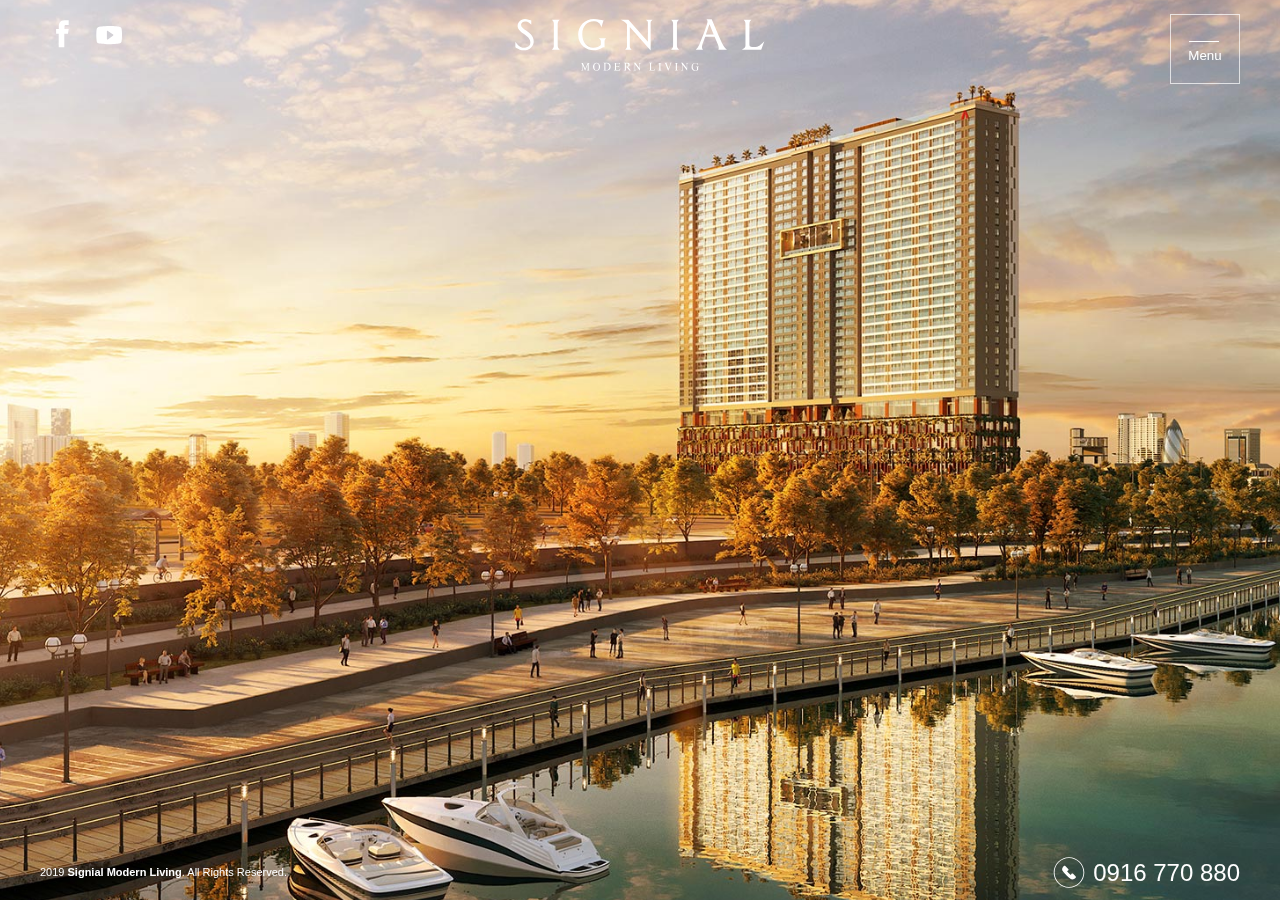
==== commit 3cef5205: "update Youtube Module" ====
--- a/template_signial/index.html
+++ b/template_signial/index.html
@@ -1,728 +1,604 @@
 <!DOCTYPE html>
 <html lang="en">
-  <head>
-    <meta charset="utf-8" />
-    <meta
-      name="viewport"
-      content="width=device-width, initial-scale=1, minimum-scale=1, maximum-scale=1, user-scalable=yes"
-    />
-    <meta name="format-detection" content="telephone=no" />
-    <meta name="description" content="" />
-    <meta name="keywords" content="" />
-    <meta property="og:title" content="" />
-    <meta property="og:type" content="website" />
-    <meta property="og:url" content="" />
-    <meta property="og:image" content="" />
-    <meta property="og:site_name" content="" />
-    <meta property="og:description" content="" />
+	<head>
+		<meta charset="utf-8" />
+		<meta
+			name="viewport"
+			content="width=device-width, initial-scale=1, minimum-scale=1, maximum-scale=1, user-scalable=yes"
+		/>
+		<meta name="format-detection" content="telephone=no" />
+		<meta name="description" content="" />
+		<meta name="keywords" content="" />
+		<meta property="og:title" content="" />
+		<meta property="og:type" content="website" />
+		<meta property="og:url" content="" />
+		<meta property="og:image" content="" />
+		<meta property="og:site_name" content="" />
+		<meta property="og:description" content="" />
 
-    <title> </title>
+		<title> </title>
 
-    <link rel="stylesheet" href="css/style.css" media="all" />
-    <link rel="stylesheet" href="css/responsive.css" media="all" />
-    <script src="js/jquery-1.9.1.min.js"></script>
-  </head>
-  <body>
-    <header id="header">
-      <div class="all">
-        <div class="main">
-          <div class="left-header">
-            <ul class="sns-ul">
-              <li>
-                <a href="https://www.facebook.com/signialvn/">
-                  <svg xmlns="http://www.w3.org/2000/svg" viewBox="0 0 30 50">
-                    <path
-                      fill="currentColor"
-                      d="M20.7,19h-4.2v-2.8c0-1,0.7-1.3,1.2-1.3s3,0,3,0v-4.7h-4.2c-4.6,0-5.7,3.5-5.7,5.7V19H8.1v4.8h2.6
+		<link rel="stylesheet" href="css/style.css" media="all" />
+		<link rel="stylesheet" href="css/responsive.css" media="all" />
+	</head>
+	<body>
+		<header id="header">
+			<div class="all">
+				<div class="main">
+					<div class="left-header">
+						<ul class="sns-ul">
+							<li>
+								<a href="https://www.facebook.com/signialvn/">
+									<svg xmlns="http://www.w3.org/2000/svg" viewBox="0 0 30 50">
+										<path
+											fill="currentColor"
+											d="M20.7,19h-4.2v-2.8c0-1,0.7-1.3,1.2-1.3s3,0,3,0v-4.7h-4.2c-4.6,0-5.7,3.5-5.7,5.7V19H8.1v4.8h2.6
                 c0,6.1,0,13.5,0,13.5h5.6c0,0,0-7.5,0-13.5H20L20.7,19z"
-                    ></path>
-                  </svg>
-                </a>
-              </li>
-              <li>
-                <a
-                  href="https://www.youtube.com/channel/UCWRvx12srtrUmw52yRyF5wA"
-                >
-                  <svg xmlns="http://www.w3.org/2000/svg" viewBox="0 0 30 50">
-                    <path
-                      fill="currentColor"
-                      d="M27.6,19c0-0.1,0-0.2-0.1-0.3c0-0.1,0-0.1,0-0.2c-0.3-1-1.2-1.7-2.3-1.7h0.2c0,0-4.4-0.7-10.2-0.7
+										></path>
+									</svg>
+								</a>
+							</li>
+							<li>
+								<a
+									href="https://www.youtube.com/channel/UCWRvx12srtrUmw52yRyF5wA"
+								>
+									<svg xmlns="http://www.w3.org/2000/svg" viewBox="0 0 30 50">
+										<path
+											fill="currentColor"
+											d="M27.6,19c0-0.1,0-0.2-0.1-0.3c0-0.1,0-0.1,0-0.2c-0.3-1-1.2-1.7-2.3-1.7h0.2c0,0-4.4-0.7-10.2-0.7
                   S5,16.9,5,16.9h0.2c-1.1,0-2,0.7-2.4,1.7c0,0,0,0.1,0,0.2S2.7,19,2.7,19.1c-0.2,1.1-0.4,3.4-0.4,6.1s0.3,5,0.4,6.1
                   c0,0.1,0,0.2,0.1,0.3c0,0.1,0,0.1,0,0.2c0.3,1,1.2,1.7,2.4,1.7H4.9c0,0,4.4,0.7,10.2,0.7s10.2-0.7,10.2-0.7h-0.2c1,0,2-0.7,2.4-1.7
                   c0-0.1,0-0.1,0-0.2s0.1-0.2,0.1-0.3c0.2-1.1,0.4-3.4,0.4-6.1C28.1,22.4,27.8,20.2,27.6,19z M19,25.7l-5.2,3.7
                   c-0.1,0.1-0.3,0.1-0.3,0.1s-0.2,0-0.3-0.1c-0.2-0.1-0.3-0.3-0.3-0.5v-7.6c0-0.3,0.2-0.4,0.3-0.5c0.2-0.1,0.4-0.1,0.7,0.1l5.2,3.7
                   c0.2,0.1,0.3,0.3,0.3,0.5C19.2,25.4,19.1,25.6,19,25.7z"
-                    ></path>
-                  </svg>
-                </a>
-              </li>
-            </ul>
-          </div>
-          <div class="logo">
-            <a href="#"><img src="images/logo-light.svg" alt="" /></a>
-          </div>
+										></path>
+									</svg>
+								</a>
+							</li>
+						</ul>
+					</div>
+					<div class="logo">
+						<a href="#"><img src="images/logo-light.svg" alt="" /></a>
+					</div>
 
-          <button class="navbar-toggle">
-            <span class="icon-bar"></span>
-            <span class="icon-bar"></span>
-            <span class="icon-bar"></span>
-            <span class="icon-text">Menu</span>
-          </button>
-          <nav class="nav-wrap left" id="main-nav">
-            <div class="nav-overlay"></div>
-            <ul class="nav-ul">
-              <li class="current-menu-item"><a href="#">Trang chủ</a></li>
-              <li><a href="#">Giới thiệu</a></li>
-              <li><a href="#">Vị trí</a></li>
-              <li><a href="#">Tiện ích</a></li>
-              <li><a href="#">Mặt bằng</a></li>
-              <li><a href="#">Thư viện</a></li>
-              <li><a href="#">Tin tức</a></li>
-              <li><a href="#">Liên hệ</a></li>
-            </ul>
-          </nav>
-        </div>
-      </div>
-    </header>
-    <main id="main-wrap" class="swiper-container">
-      <div class="swiper-wrapper">
-        <div class="swiper-slide">
-          <div class="sec sec-banner sec-herosize sec-hometopbanner">
-            <div class="bg bg-with-cover" id="moving-panr">
-              <div class="vector-logo fill bglogo logoshadow"></div>
-              <div class="vector-logo fill bglogo"></div>
+					<button class="navbar-toggle">
+						<span class="icon-bar"></span>
+						<span class="icon-bar"></span>
+						<span class="icon-bar"></span>
+						<span class="icon-text">Menu</span>
+					</button>
+					<nav class="nav-wrap left" id="main-nav">
+						<div class="nav-overlay"></div>
+						<ul class="nav-ul">
+							<li class="current-menu-item"><a href="#">Trang chủ</a></li>
+							<li><a href="#">Giới thiệu</a></li>
+							<li><a href="#">Vị trí</a></li>
+							<li><a href="#">Tiện ích</a></li>
+							<li><a href="#">Mặt bằng</a></li>
+							<li><a href="#">Thư viện</a></li>
+							<li><a href="#">Tin tức</a></li>
+							<li><a href="#">Liên hệ</a></li>
+						</ul>
+					</nav>
+				</div>
+			</div>
+		</header>
+		<main id="main-wrap" class="swiper-container">
+			<div class="swiper-wrapper">
+				<div class="swiper-slide">
+					<div class="sec sec-banner sec-herosize sec-hometopbanner">
+						<div class="bg bg-with-cover" id="moving-panr">
+							<div class="vector-logo fill bglogo logoshadow"></div>
+							<div class="vector-logo fill bglogo"></div>
 
-              <svg
-                class="vector-logo"
-                xmlns="http://www.w3.org/2000/svg"
-                x="0px"
-                y="0px"
-                viewBox="0 0 2000 1125"
-              >
-                <path
-                  d="M1185.9,374.1c6,5.2,10.5,11.6,11.4,18.8c0.4,2.8,0.4,6.7,0.4,13.3V520c0,6.5,0,10.4-0.4,13.2
+							<svg
+								class="vector-logo"
+								xmlns="http://www.w3.org/2000/svg"
+								x="0px"
+								y="0px"
+								viewBox="0 0 2000 1125"
+							>
+								<path
+									d="M1185.9,374.1c6,5.2,10.5,11.6,11.4,18.8c0.4,2.8,0.4,6.7,0.4,13.3V520c0,6.5,0,10.4-0.4,13.2
                   c-0.9,7.2-5.4,13.6-11.4,18.8h46.6c-6.4-5.4-11-12.3-11.5-19.9c-0.3-2.7-0.3-6.4-0.3-12.1V406.1c0-5.6,0-9.4,0.3-12.1
                   c0.6-7.6,5.1-14.5,11.5-19.9H1185.9z"
-                ></path>
-                <path
-                  d="M479.2,374.1c6.1,5.2,10.4,11.6,11.4,18.8c0.4,2.8,0.5,6.7,0.5,13.3V520c0,6.5-0.1,10.4-0.5,13.2
+								></path>
+								<path
+									d="M479.2,374.1c6.1,5.2,10.4,11.6,11.4,18.8c0.4,2.8,0.5,6.7,0.5,13.3V520c0,6.5-0.1,10.4-0.5,13.2
                   c-0.9,7.2-5.3,13.6-11.4,18.8h46.6c-6.4-5.4-10.9-12.3-11.5-19.9c-0.3-2.7-0.4-6.4-0.4-12.1V406.1c0-5.6,0.1-9.4,0.4-12.1
                   c0.6-7.6,5.1-14.5,11.5-19.9H479.2z"
-                ></path>
-                <path
-                  d="M634.7,462.5c0,68.1,56,93.4,91.3,93.4c17.7,0,34.3-7.3,46.4-12.5c6.3-2.8,12.3-5.4,15.2-5.4h3.8v-23.4v-10.3
+								></path>
+								<path
+									d="M634.7,462.5c0,68.1,56,93.4,91.3,93.4c17.7,0,34.3-7.3,46.4-12.5c6.3-2.8,12.3-5.4,15.2-5.4h3.8v-23.4v-10.3
                   c0-7.4,4-13.6,8.6-19.2h-42.4c5.8,4.9,10.5,10.4,11.8,17c0,0.1,0,0.2,0,0.2c0.1,0.3,0.1,0.6,0.1,1c0.1,0.3,0.1,0.6,0.1,0.9v0.1
                   c0.2,2.4,0.2,5.6,0.2,10.3v10.8l-1.5,1.1c-7.6,5.6-21.3,15.3-44.2,15.3c-37.9,0-64.5-33-64.5-80.4h0.1c0-0.3-0.1-0.7-0.1-1
                   c0-0.2,0-0.4,0-0.5l0,0c0-43.5,28.5-75.1,67.6-75.1c11.4,0,19.3,2,24.9,5c2.4,1.4,4.7,3.1,6.8,5c6.5,6.3,11.7,15.4,13.8,26.1
                   l0.5-1.4l13-40.9h-5.1c-4.7,0-11.3-1.5-18.9-3.2c-10.6-2.4-22.6-5.1-34.7-5.1C674.6,370.3,634.7,409.9,634.7,462.5"
-                ></path>
-                <path
-                  d="M300.9,374.1c-14.8,6.4-24.9,20.4-25.1,37c0.3,20.7,19.6,34.6,38.3,48c5.2,3.8,10.6,7.6,15.4,11.5
+								></path>
+								<path
+									d="M300.9,374.1c-14.8,6.4-24.9,20.4-25.1,37c0.3,20.7,19.6,34.6,38.3,48c5.2,3.8,10.6,7.6,15.4,11.5
                   C344.6,483,352,495.5,352,509v0.7v0.3c0,14.8-10.7,23.8-22.4,28c-5.4,1.9-11,2.8-15.9,2.8c-6.2,0-11.5-1-16.1-2.8
                   c-4.9-1.9-9-4.5-12.6-7.5c-0.1-0.1-0.2-0.2-0.2-0.2c-0.1-0.1-0.2-0.2-0.3-0.3c-10.7-9-18.9-19.7-21.4-25v33.6l1.8,1.1
                   c0.5,0.3,1.2,0.8,1.9,1.3c4,2.7,11.4,7.7,22.1,11.1c6.9,2.2,15.1,3.8,24.8,3.8c8.2,0,15.7-1.4,22.3-3.8c8.7-3.1,16-8.1,21.6-14.1
                   c8.8-9.5,13.5-21.5,13.5-33.3c0-16.4-5.8-31-17.2-43.5c-8.2-9-18.4-15.9-28.2-22.6c-15.8-10.9-29.9-19.6-29.9-33.9l0,0
                   c0-1.1,0.1-2.2,0.3-3.2c1.9-10.3,12.5-16.9,23.1-16.9c5.2,0,9.6,0.8,13.5,2.2c0.1,0,0.2,0.1,0.3,0.1h0.1c8.1,2.9,15.5,9.7,23.2,17.1
                   v-25.4l-7.3-2.3c-2.4-0.7-4.9-1.5-7.4-2.2c-7.2-2.1-14.5-3.8-22-3.8C312.8,370.3,306.5,371.7,300.9,374.1"
-                ></path>
-                <path
-                  d="M1615.4,374.1c6.1,5.2,9.9,11.8,10.7,19.1c0.3,2.8,0.4,6.7,0.4,12.9V520c0,12.7,0,17.9-10.9,25.2l-10.5,6.9
+								></path>
+								<path
+									d="M1615.4,374.1c6.1,5.2,9.9,11.8,10.7,19.1c0.3,2.8,0.4,6.7,0.4,12.9V520c0,12.7,0,17.9-10.9,25.2l-10.5,6.9
                   H1720l18.3-50.1l0,0c-7.9,9-16.4,16.8-24.5,23.1c-0.5,0.4-1,0.8-1.6,1.2c-0.4,0.3-0.9,0.6-1.3,0.9c-7.9,5.3-19.7,9.8-38.4,9.8
                   c-22,0-23-5.7-23-23.8V406.1c0-6.1,0-9.9,0.4-12.6c0.7-7.4,5.2-14.1,11.4-19.4H1615.4z"
-                ></path>
-                <path
-                  d="M1036.9,374.1L1036.9,374.1c4.1,3.5,7.5,6.7,9.4,11.1c0.5,1.2,0.9,2.4,1.2,3.8c0.1,0.3,0.1,0.7,0.2,1.1
+								></path>
+								<path
+									d="M1036.9,374.1L1036.9,374.1c4.1,3.5,7.5,6.7,9.4,11.1c0.5,1.2,0.9,2.4,1.2,3.8c0.1,0.3,0.1,0.7,0.2,1.1
                   c0.1,1,0.2,2.2,0.3,3.5c0.1,1.8,0.1,3.9,0.1,6.5v105l-115-130.9h-3.2H927h-41l7.6,3.4c16.4,7.4,24.6,14.7,30.9,23.3v2.3v2.5v120.6
                   c0,2.7-0.1,5-0.2,6.8c-0.1,1.3-0.2,2.4-0.4,3.4c-0.3,1.7-0.7,3.2-1.3,4.6c-1.9,4.3-5.3,7.5-9.3,10.9l-0.1,0.1h38.9
                   c-4.4-3.7-7.9-6.9-9.7-11.9c-0.4-1.1-0.7-2.2-0.9-3.5c-0.2-1.2-0.3-2.7-0.4-4.5c0-1.7-0.1-3.7-0.1-6v-88v-16.7V418l123.6,139.7
                   V400.1c0-2.4,0-4.4,0.1-6c0.1-2.1,0.3-3.8,0.5-5.1c0.3-1.3,0.6-2.5,1.1-3.6c1.9-4.5,5.3-7.7,9.4-11.2L1036.9,374.1L1036.9,374.1z"
-                ></path>
-                <path
-                  d="M1331.7,552.1c7.5-6.7,14.5-16.5,21-29.5l2.5-5V517l1.3-2.8l9.4-23.5l11-28.2c2.3-6.1,5.2-13.8,8.8-23.2
+								></path>
+								<path
+									d="M1331.7,552.1c7.5-6.7,14.5-16.5,21-29.5l2.5-5V517l1.3-2.8l9.4-23.5l11-28.2c2.3-6.1,5.2-13.8,8.8-23.2
                   c10.9-29,16.3-47,16.3-53.9c0-4.2-1.6-8.2-4.7-11.9c-0.2-0.4-0.7-1-1.6-1.9h30.9l40.7,96.2l19.4,42.9c9,20.1,19.2,33.8,30.7,41.4
                   h-50.9c1.3-3.5,1.9-7,1.9-10.3c0-4.6-1.5-11.1-4.4-19.4c-0.4-1-0.9-2.6-1.6-4.7l-0.6-1.3l-0.9-2.2l-16.9-39.8h-55.8l-16,43.2
                   c-0.2,1.3-0.7,3-1.6,5.3c-1.3,5-1.9,9.3-1.9,12.8c0,6.3,2.1,11.7,6.3,16.3h-43.3L1331.7,552.1L1331.7,552.1z M1392.2,461.5h46.4
                   l-24.8-59.2L1392.2,461.5z"
-                ></path>
-              </svg>
-            </div>
-            <div class="inner-conent">
-              <div class="all">
-                <div class="main"></div>
-              </div>
-            </div>
-          </div>
-        </div>
-        <div class="swiper-slide">
-          <div class="sec sec-banner sec-herosize">
-            <div
-              class="bg bg-with-cover-right"
-              style="background-image: url(images/bg-banner2.jpg)"
-            ></div>
-            <section class="inner-content">
-              <div class="all">
-                <div class="right-cbx">
-                  <svg
-                    class="right-cbx-frame"
-                    xmlns="http://www.w3.org/2000/svg"
-                    x="0px"
-                    y="0px"
-                    viewBox="0 0 300 300"
-                  >
-                    <defs>
-                      <linearGradient
-                        id="gradient"
-                        x1="0%"
-                        y1="50%"
-                        x2="100%"
-                        y2="50%"
-                      >
-                        <stop class="stop1" offset="0%"></stop>
-                        <stop class="stop2" offset="100%"></stop>
-                      </linearGradient>
-                    </defs>
-                    <path
-                      fill="url(#gradient)"
-                      class="bg-fill"
-                      d="M5,5 5,69.5 15,69.5 15,15 285,15 285,285 15,285 15,230.5 5,230.5 5,295 295,295 295,5z"
-                    ></path>
-                  </svg>
-                  <h3 class="animation-banner-text">
-                    <span>Bất động sản </span>
-                    <span>Lưu trú thông minh</span>
-                  </h3>
-                </div>
-              </div>
-            </section>
-          </div>
-        </div>
-        <div class="swiper-slide">
-          <div class="sec sec-banner sec-videohome sec-herosize">
-            <div
-              class="bg"
-              style="background-image: url(images/bg-banner3.jpg)"
-            ></div>
-            <div class="feature-videofullscreen" data-ytb-id="TKL66jzenEA">
-              <div class="video-holder"></div>
-              <a href="javascript:;" id="toogleVideo" class="circle-play"></a>
-              <div class="video-controls">
-                <span id="current-time">1:12</span><span>/</span
-                ><span id="duration">2:09</span>
-                <a href="javascript:;" id="playpause" data-state="pause"></a>
-                <a href="javascript:;" id="mutetoggle" data-state="unmute"></a>
-                <a
-                  href="javascript:;"
-                  id="fullscreen"
-                  data-state="go-fullscreen"
-                ></a>
-              </div>
-            </div>
-          </div>
-        </div>
-        <div class="swiper-slide">
-          <div class="sec sec-banner sec-herosize sec-facility">
-            <div
-              class="bg"
-              style="background-image: url(images/bg-banner4.jpg)"
-            ></div>
-            <div class="inner-content">
-              <ul class="facility-ul">
-                <li>
-                  <a href="#">
-                    <svg
-                      xmlns="http://www.w3.org/2000/svg"
-                      x="0px"
-                      y="0px"
-                      viewBox="0 0 150 150"
-                    >
-                      <path
-                        fill="currentColor"
-                        d="M81.8,91.9c-4.7,0-9.4-0.1-14.1,0C64.5,92,62.8,91,63,87.5c0.2-4.7,0-9.4,0.1-14.1c0-1.8,0.6-3.3,2.7-3.2
+								></path>
+							</svg>
+						</div>
+						<div class="inner-conent">
+							<div class="all">
+								<div class="main"></div>
+							</div>
+						</div>
+					</div>
+				</div>
+				<!-- <div class="swiper-slide">
+					<div class="sec sec-banner sec-herosize">
+						<div
+							class="bg bg-with-cover-right"
+							style="background-image: url(images/bg-banner2.jpg)"
+						></div>
+						<section class="inner-content">
+							<div class="all">
+								<div class="right-cbx">
+									<svg
+										class="right-cbx-frame"
+										xmlns="http://www.w3.org/2000/svg"
+										x="0px"
+										y="0px"
+										viewBox="0 0 300 300"
+									>
+										<defs>
+											<linearGradient
+												id="gradient"
+												x1="0%"
+												y1="50%"
+												x2="100%"
+												y2="50%"
+											>
+												<stop class="stop1" offset="0%"></stop>
+												<stop class="stop2" offset="100%"></stop>
+											</linearGradient>
+										</defs>
+										<path
+											fill="url(#gradient)"
+											class="bg-fill"
+											d="M5,5 5,69.5 15,69.5 15,15 285,15 285,285 15,285 15,230.5 5,230.5 5,295 295,295 295,5z"
+										></path>
+									</svg>
+									<h3 class="animation-banner-text">
+										<span>Bất động sản </span>
+										<span>Lưu trú thông minh</span>
+									</h3>
+								</div>
+							</div>
+						</section>
+					</div>
+				</div> -->
+
+				<!-- VIDEO -->
+				<div class="swiper-slide">
+					<div class="sec sec-banner sec-videohome sec-herosize">
+						<div class="feature-videofullscreen" data-ytb-id="TKL66jzenEA">
+							<div class="video-holder">
+								<div id="video-youtube"></div>
+							</div>
+							<a href="javascript:;" id="toogleVideo" class="circle-play"></a>
+							<div class="video-controls">
+								<span id="current-time">1:12</span><span>/</span
+								><span id="duration">2:09</span>
+								<a href="javascript:;" id="playpause" data-state="pause"></a>
+								<a href="javascript:;" id="mutetoggle" data-state="unmute"></a>
+								<a
+									href="javascript:;"
+									id="fullscreen"
+									data-state="go-fullscreen"
+								></a>
+							</div>
+						</div>
+						<div
+							class="bg"
+							style="background-image: url(images/bg-banner3.jpg)"
+						></div>
+					</div>
+				</div>
+				<!-- VIDEO - END -->
+
+				<div class="swiper-slide">
+					<div class="sec sec-banner sec-herosize sec-facility">
+						<div
+							class="bg"
+							style="background-image: url(images/bg-banner4.jpg)"
+						></div>
+						<div class="inner-content">
+							<ul class="facility-ul">
+								<li>
+									<a href="#">
+										<svg
+											xmlns="http://www.w3.org/2000/svg"
+											x="0px"
+											y="0px"
+											viewBox="0 0 150 150"
+										>
+											<path
+												fill="currentColor"
+												d="M81.8,91.9c-4.7,0-9.4-0.1-14.1,0C64.5,92,62.8,91,63,87.5c0.2-4.7,0-9.4,0.1-14.1c0-1.8,0.6-3.3,2.7-3.2
                         c1.9,0.1,2.2,1.6,2.2,3.2c0,3.6,0.1,7.1,0,10.7c-0.1,2.1,0.6,2.9,2.8,2.8c7.6-0.1,15.3-0.1,22.9,0c2.1,0,2.8-0.7,2.8-2.8
                         c-0.1-7.3-0.1-14.6,0-21.9c0.1-3.9-2.3-2.6-4.2-2.2c-11.6,2.2-23.2,4.4-34.9,6.6c-2,0.4-4.2,1.1-4.8-1.5c-0.7-2.8,1.9-3,3.7-3.4
                         c13.5-2.6,27.1-5.2,40.6-7.8c3.1-0.6,4.6,0.3,4.6,3.7c-0.1,10.1-0.1,20.1,0,30.2c0,3.3-1.5,4.2-4.5,4.1
                         C91.8,91.8,86.8,91.9,81.8,91.9z"
-                      ></path>
-                      <path
-                        fill="currentColor"
-                        d="M57.6,34.9c-0.8,2.5-0.8,5-3.6,4.5c-2.5-0.5-1.8-2.7-1.9-4.4c-0.2-9-0.2-9.1,8.4-8.8c1.8,0.1,4.3-0.6,4.8,2
+											></path>
+											<path
+												fill="currentColor"
+												d="M57.6,34.9c-0.8,2.5-0.8,5-3.6,4.5c-2.5-0.5-1.8-2.7-1.9-4.4c-0.2-9-0.2-9.1,8.4-8.8c1.8,0.1,4.3-0.6,4.8,2
                         c0.5,2.7-2.2,2.7-4.7,3.8c3,2.7,5.9,5.1,8.5,7.8c1.8,1.9,2.9,1.6,4.6-0.1c5.3-5.5,10.9-10.7,16-16.3c2.8-3,5.6-4.8,9.9-3.5
                         c-0.5,1.9-2.2,2.9-3.5,4.2C89,31.4,81.7,38.5,74.6,45.8c-2.3,2.4-4.1,2.6-6.4,0.1C65,42.3,61.5,38.9,57.6,34.9z"
-                      ></path>
-                      <path
-                        fill="currentColor"
-                        d="M84.4,115.6c0.8-2.5,0.8-5,3.6-4.5c2.5,0.5,1.8,2.7,1.9,4.4c0.2,9,0.2,9.1-8.4,8.8c-1.8-0.1-4.3,0.6-4.8-2
+											></path>
+											<path
+												fill="currentColor"
+												d="M84.4,115.6c0.8-2.5,0.8-5,3.6-4.5c2.5,0.5,1.8,2.7,1.9,4.4c0.2,9,0.2,9.1-8.4,8.8c-1.8-0.1-4.3,0.6-4.8-2
                         c-0.5-2.7,2.2-2.7,4.7-3.8c-3-2.7-5.9-5.1-8.5-7.8c-1.8-1.9-2.9-1.6-4.6,0.1c-5.3,5.5-10.9,10.7-16.1,16.2c-2.8,3-5.6,4.8-9.9,3.5
                         c0.5-1.9,2.2-2.9,3.5-4.2c7.2-7.3,14.5-14.4,21.6-21.7c2.3-2.4,4.1-2.6,6.4-0.1C77,108.2,80.5,111.6,84.4,115.6z"
-                      ></path>
-                    </svg>
-                    <span>Area</span>
-                  </a>
-                </li>
-                <li>
-                  <a href="#">
-                    <svg
-                      xmlns="http://www.w3.org/2000/svg"
-                      x="0px"
-                      y="0px"
-                      viewBox="0 0 150 150"
-                    >
-                      <path
-                        fill="currentColor"
-                        d="M77.6,39.5c0,3.5,0,7,0,10.4c0,1.8-0.3,3.7-2.3,3.8s-2.5-1.7-2.5-3.6c0-7.3,0-14.6,0-21.9c0-1.7,0.2-3.7,2.3-3.7
+											></path>
+										</svg>
+										<span>Area</span>
+									</a>
+								</li>
+								<li>
+									<a href="#">
+										<svg
+											xmlns="http://www.w3.org/2000/svg"
+											x="0px"
+											y="0px"
+											viewBox="0 0 150 150"
+										>
+											<path
+												fill="currentColor"
+												d="M77.6,39.5c0,3.5,0,7,0,10.4c0,1.8-0.3,3.7-2.3,3.8s-2.5-1.7-2.5-3.6c0-7.3,0-14.6,0-21.9c0-1.7,0.2-3.7,2.3-3.7
                         c2.1-0.1,2.5,1.8,2.5,3.6C77.6,31.9,77.6,35.7,77.6,39.5z"
-                      ></path>
-                      <path
-                        fill="currentColor"
-                        d="M117.5,35.9c-0.5,0.7-1.2,1.7-2,2.5c-4.9,5-9.9,9.9-14.9,14.8c-1.3,1.3-2.8,3-4.6,1c-1.5-1.7,0-3.1,1.2-4.2
+											></path>
+											<path
+												fill="currentColor"
+												d="M117.5,35.9c-0.5,0.7-1.2,1.7-2,2.5c-4.9,5-9.9,9.9-14.9,14.8c-1.3,1.3-2.8,3-4.6,1c-1.5-1.7,0-3.1,1.2-4.2
                         c5.1-5.1,10.1-10.1,15.2-15.2c1.1-1.1,2.2-2.2,3.9-1.3C117.2,33.9,117.6,34.6,117.5,35.9z"
-                      ></path>
-                      <path
-                        fill="currentColor"
-                        d="M34.5,34c1.3,0.1,2,1,2.9,1.8c4.9,4.9,9.9,9.8,14.8,14.7c1.2,1.3,3.2,2.6,1.4,4.5c-1.8,2-3.2,0.2-4.5-1.1
+											></path>
+											<path
+												fill="currentColor"
+												d="M34.5,34c1.3,0.1,2,1,2.9,1.8c4.9,4.9,9.9,9.8,14.8,14.7c1.2,1.3,3.2,2.6,1.4,4.5c-1.8,2-3.2,0.2-4.5-1.1
                         c-5.2-5.1-10.3-10.3-15.5-15.4c-0.9-0.9-1.9-1.9-1.1-3.4C32.9,34.4,33.6,34,34.5,34z"
-                      ></path>
-                      <path
-                        fill="currentColor"
-                        d="M77.8,60.4c-14.8-1.2-28,11-28.1,26c-0.1,12.6,10.9,31.4,21.9,38.1c3.9,2.4,7.4,1.5,10.5-1.1C92.8,114.7,100,103.8,102,90
+											></path>
+											<path
+												fill="currentColor"
+												d="M77.8,60.4c-14.8-1.2-28,11-28.1,26c-0.1,12.6,10.9,31.4,21.9,38.1c3.9,2.4,7.4,1.5,10.5-1.1C92.8,114.7,100,103.8,102,90
                         C104.2,75.2,93,61.6,77.8,60.4z M97.2,91c-2.2,11.6-8.3,20.9-17.3,28.4c-1.8,1.5-3.8,3.1-6.2,1.1c-10.7-8.9-18.2-19.7-19.4-32.8
                         c0.4-10.1,4.5-16.6,12.4-20.3c7.9-3.8,15.7-2.9,22.6,2.4C96.1,75,98.9,82.3,97.2,91z"
-                      ></path>
-                      <path
-                        fill="currentColor"
-                        d="M74,70.5c-7.7,0.8-14,7.6-14.3,15.4c-0.1,3.9,0.6,6,2.3,5.9c3.7-0.3,2.4-3.3,2.5-5.4c0.3-6.1,3.5-9.7,10.5-11.3
+											></path>
+											<path
+												fill="currentColor"
+												d="M74,70.5c-7.7,0.8-14,7.6-14.3,15.4c-0.1,3.9,0.6,6,2.3,5.9c3.7-0.3,2.4-3.3,2.5-5.4c0.3-6.1,3.5-9.7,10.5-11.3
                         c1.7-0.4,3.5-0.6,3.1-2.9C77.6,70,75.6,70.3,74,70.5z"
-                      ></path>
-                    </svg>
-                    <span>Light</span>
-                  </a>
-                </li>
-                <li>
-                  <a href="#">
-                    <svg
-                      xmlns="http://www.w3.org/2000/svg"
-                      x="0px"
-                      y="0px"
-                      viewBox="0 0 150 150"
-                    >
-                      <path
-                        fill="currentColor"
-                        d="M62.5,90.2L46.2,95c-1.2,0.4-2,1.8-1.6,3.1c0.3,1.4,1.6,2.2,2.9,1.8l11.7-3.5l-4.1,7.9l-10.6,3.1c-1.2,0.4-2,1.8-1.6,3.1
+											></path>
+										</svg>
+										<span>Light</span>
+									</a>
+								</li>
+								<li>
+									<a href="#">
+										<svg
+											xmlns="http://www.w3.org/2000/svg"
+											x="0px"
+											y="0px"
+											viewBox="0 0 150 150"
+										>
+											<path
+												fill="currentColor"
+												d="M62.5,90.2L46.2,95c-1.2,0.4-2,1.8-1.6,3.1c0.3,1.4,1.6,2.2,2.9,1.8l11.7-3.5l-4.1,7.9l-10.6,3.1c-1.2,0.4-2,1.8-1.6,3.1
                       c0.3,1.4,1.6,2.2,2.9,1.8l6.1-1.8l-3.4,6.5c-0.6,1.2-0.3,2.8,0.9,3.5c1.1,0.7,2.5,0.3,3.2-0.9l3.4-6.5l1.6,6.7
                       c0.3,1.4,1.6,2.2,2.9,1.8c1-0.3,1.7-1.3,1.7-2.5c0-0.2,0-0.4-0.1-0.7l-2.8-11.7l4.1-7.9l3.1,12.9c0.3,1.4,1.6,2.2,2.9,1.8
                       c1-0.3,1.7-1.3,1.7-2.5c0-0.2,0-0.4-0.1-0.7l-4.4-17.8l3.6-6.7c0.1-0.2,0.2-0.4,0.2-0.6l-3.9-2.5c-0.1,0.2-0.3,0.3-0.4,0.5
                       L62.5,90.2z"
-                      ></path>
-                      <path
-                        fill="currentColor"
-                        d="M70.1,61.6l-3.6-6.7L70.9,37c0.1-0.2,0.1-0.4,0.1-0.7c0-1.1-0.7-2.2-1.7-2.5c-1.2-0.4-2.5,0.4-2.9,1.8l-3.1,12.9l-4.1-7.9
+											></path>
+											<path
+												fill="currentColor"
+												d="M70.1,61.6l-3.6-6.7L70.9,37c0.1-0.2,0.1-0.4,0.1-0.7c0-1.1-0.7-2.2-1.7-2.5c-1.2-0.4-2.5,0.4-2.9,1.8l-3.1,12.9l-4.1-7.9
                       L61.9,29c0.1-0.2,0.1-0.4,0.1-0.7c0-1.1-0.7-2.2-1.7-2.5c-1.2-0.4-2.5,0.4-2.9,1.8l-1.6,6.7L52.4,28c-0.6-1.2-2.1-1.6-3.2-0.9
                       c-1.1,0.7-1.5,2.3-0.9,3.5l3.4,6.5l-6.1-1.8c-1.2-0.4-2.5,0.4-2.9,1.8c-0.3,1.4,0.4,2.8,1.6,3.1l10.6,3.1l4.1,7.9l-11.7-3.5
                       c-1.2-0.4-2.5,0.4-2.9,1.8c-0.3,1.4,0.4,2.8,1.6,3.1l16.2,4.8l3.6,6.7c0.1,0.2,0.2,0.4,0.4,0.5l3.9-2.5C70.3,62,70.2,61.8,70.1,61.6
                       z"
-                      ></path>
-                      <path
-                        fill="currentColor"
-                        d="M81.1,86l3.6,6.7l-4.4,17.8c-0.1,0.2-0.1,0.4-0.1,0.7c0,1.1,0.7,2.2,1.7,2.5c1.2,0.4,2.5-0.4,2.9-1.8L87.9,99l4.1,7.9
+											></path>
+											<path
+												fill="currentColor"
+												d="M81.1,86l3.6,6.7l-4.4,17.8c-0.1,0.2-0.1,0.4-0.1,0.7c0,1.1,0.7,2.2,1.7,2.5c1.2,0.4,2.5-0.4,2.9-1.8L87.9,99l4.1,7.9
                       l-2.8,11.7c-0.1,0.2-0.1,0.4-0.1,0.7c0,1.1,0.7,2.2,1.7,2.5c1.2,0.4,2.5-0.4,2.9-1.8l1.6-6.7l3.4,6.5c0.6,1.2,2.1,1.6,3.2,0.9
                       c1.1-0.7,1.5-2.3,0.9-3.5l-3.4-6.5l6.1,1.8c1.2,0.4,2.5-0.4,2.9-1.8c0.3-1.4-0.4-2.8-1.6-3.1l-10.6-3.1l-4.1-7.9l11.7,3.5
                       c1.2,0.4,2.5-0.4,2.9-1.8c0.3-1.4-0.4-2.8-1.6-3.1l-16.2-4.8l-3.6-6.7c-0.1-0.2-0.2-0.4-0.4-0.5l-3.9,2.5
                       C80.9,85.6,80.9,85.8,81.1,86z"
-                      ></path>
-                      <path
-                        fill="currentColor"
-                        d="M89.1,28.4c0,0.2,0,0.4,0.1,0.7L92,40.7l-4.1,7.9l-3.1-12.9c-0.3-1.4-1.6-2.2-2.9-1.8c-1,0.3-1.7,1.3-1.7,2.5
+											></path>
+											<path
+												fill="currentColor"
+												d="M89.1,28.4c0,0.2,0,0.4,0.1,0.7L92,40.7l-4.1,7.9l-3.1-12.9c-0.3-1.4-1.6-2.2-2.9-1.8c-1,0.3-1.7,1.3-1.7,2.5
                       c0,0.2,0,0.4,0.1,0.7l4.4,17.8l-3.6,6.7c-0.1,0.2-0.2,0.4-0.2,0.6l3.9,2.5c0.1-0.2,0.3-0.3,0.4-0.5l3.6-6.7l16.2-4.8
                       c1.2-0.4,2-1.8,1.6-3.1c-0.3-1.4-1.6-2.2-2.9-1.8l-11.7,3.5l4.1-7.9l10.6-3.1c1.2-0.4,2-1.8,1.6-3.1c-0.3-1.4-1.6-2.2-2.9-1.8
                       L99.4,37l3.4-6.5c0.6-1.2,0.3-2.8-0.9-3.5c-1.1-0.7-2.5-0.3-3.2,0.9l-3.4,6.5l-1.6-6.7c-0.3-1.4-1.6-2.2-2.9-1.8
                       C89.8,26.2,89.1,27.2,89.1,28.4z"
-                      ></path>
-                      <path
-                        fill="currentColor"
-                        d="M74.6,71.1H52.7L40.8,58c-0.9-1-2.4-1-3.3,0c-0.9,1-0.9,2.6,0,3.6l8.6,9.4h-8.3L30,62.5c-0.9-1-2.4-1-3.3,0
+											></path>
+											<path
+												fill="currentColor"
+												d="M74.6,71.1H52.7L40.8,58c-0.9-1-2.4-1-3.3,0c-0.9,1-0.9,2.6,0,3.6l8.6,9.4h-8.3L30,62.5c-0.9-1-2.4-1-3.3,0
                       c-0.9,1-0.9,2.6,0,3.6l4.5,4.9h-6.8c-1.3,0-2.3,1.1-2.3,2.6c0,1.4,1,2.6,2.3,2.6h6.8l-4.5,4.9c-0.9,1-0.9,2.6,0,3.6
                       c0.9,1,2.4,1,3.3,0l7.8-8.5h8.3l-8.6,9.4c-0.9,1-0.9,2.6,0,3.6c0.9,1,2.4,1,3.3,0l11.9-13h21.9h0.2h21.9l11.9,13c0.9,1,2.4,1,3.3,0
                       c0.9-1,0.9-2.6,0-3.6l-8.6-9.4h8.3l7.8,8.5c0.9,1,2.4,1,3.3,0c0.9-1,0.9-2.6,0-3.6l-4.5-4.9h6.8c1.3,0,2.3-1.1,2.3-2.6
                       c0-1.4-1-2.6-2.3-2.6h-6.8l4.5-4.9c0.9-1,0.9-2.6,0-3.6c-0.9-1-2.4-1-3.3,0l-7.8,8.5h-8.3l8.6-9.4c0.9-1,0.9-2.6,0-3.6
                       c-0.9-1-2.4-1-3.3,0l-11.9,13H74.8H74.6z"
-                      ></path>
-                    </svg>
-                    <span>Environment</span>
-                  </a>
-                </li>
-                <li>
-                  <a href="#">
-                    <svg
-                      xmlns="http://www.w3.org/2000/svg"
-                      x="0px"
-                      y="0px"
-                      viewBox="0 0 150 150"
-                    >
-                      <path
-                        fill="currentColor"
-                        d="M73.8,125.3c-10.7-0.4-20.3-3.6-27.8-11.6c-8.2-8.7-9.1-21.5-2.4-30.7c0.9-1.3,1.7-3.4,3.8-2c1.8,1.2,0.3,2.6-0.4,3.9
+											></path>
+										</svg>
+										<span>Environment</span>
+									</a>
+								</li>
+								<li>
+									<a href="#">
+										<svg
+											xmlns="http://www.w3.org/2000/svg"
+											x="0px"
+											y="0px"
+											viewBox="0 0 150 150"
+										>
+											<path
+												fill="currentColor"
+												d="M73.8,125.3c-10.7-0.4-20.3-3.6-27.8-11.6c-8.2-8.7-9.1-21.5-2.4-30.7c0.9-1.3,1.7-3.4,3.8-2c1.8,1.2,0.3,2.6-0.4,3.9
                       c-6.4,10.8-4.9,20.4,4.3,28.6c12.4,11,34.5,10.4,46.2-1.3c7.9-7.9,9.1-17.1,3.4-26.7c-0.8-1.3-2.8-2.8-0.8-4.3
                       c2.3-1.7,3.1,0.9,4.1,2.2c6.4,9.1,5.5,21.2-2.3,29.9C94.5,121.7,84.7,124.9,73.8,125.3z"
-                      ></path>
-                      <path
-                        fill="currentColor"
-                        d="M74.2,112.8c9.1-0.1,16.8-4.9,19.1-11.8c0.8-2.4,1-4.9,0.3-7.4c-0.4-1.2-0.2-2.5,1.2-2.8c1.8-0.5,2.3,0.8,2.7,2.2
+											></path>
+											<path
+												fill="currentColor"
+												d="M74.2,112.8c9.1-0.1,16.8-4.9,19.1-11.8c0.8-2.4,1-4.9,0.3-7.4c-0.4-1.2-0.2-2.5,1.2-2.8c1.8-0.5,2.3,0.8,2.7,2.2
                       c1.2,5,0.2,9.6-2.7,13.8c-9.2,13.3-32.9,13.4-42,0c-2.9-4.3-4.1-9-2.6-14.2c0.4-1.2,1.1-2.2,2.5-1.8c1.1,0.3,1.4,1.2,1.4,2.3
                       C54.6,106.7,61,112.9,74.2,112.8z"
-                      ></path>
-                      <path
-                        fill="currentColor"
-                        d="M71.2,108.8c-3.5-0.1-8.2-2.3-11-7.8c-0.7-1.4-1.4-3,0.3-4c1.9-1.1,2.6,0.5,3.1,2c3.1,8.2,17.9,7.9,20.5-0.3
+											></path>
+											<path
+												fill="currentColor"
+												d="M71.2,108.8c-3.5-0.1-8.2-2.3-11-7.8c-0.7-1.4-1.4-3,0.3-4c1.9-1.1,2.6,0.5,3.1,2c3.1,8.2,17.9,7.9,20.5-0.3
                       c0.4-1.4,1.1-2.6,2.8-1.8c1.5,0.8,1.1,2.1,0.7,3.5C86,105.3,80.3,108.8,71.2,108.8z"
-                      ></path>
-                      <path
-                        fill="currentColor"
-                        d="M86.1,49.9c-6-6-9.7-13-10.3-21.5c-0.1-1.4,0.1-3.4-2-3.3c-1.9,0.1-2,1.9-2,3.4c-0.3,8.4-4.1,15.2-10,21.1
+											></path>
+											<path
+												fill="currentColor"
+												d="M86.1,49.9c-6-6-9.7-13-10.3-21.5c-0.1-1.4,0.1-3.4-2-3.3c-1.9,0.1-2,1.9-2,3.4c-0.3,8.4-4.1,15.2-10,21.1
                       c-5.1,5-8.3,11.1-9.6,18.2C49.7,81.5,60,93.9,74,93.9c11.1,0,20.3-7.8,21.7-18.8C96.9,65.1,92.9,56.8,86.1,49.9z M91.9,73.1
                       c-0.6,11.1-10.6,18.5-21.7,16.6c-10-1.7-16.4-11.8-14.1-22.1c1.1-5.2,3.5-9.7,6.9-13.6c2-2.3,4.2-4.3,6-6.7s3.1-5,5-8.1
                       c2.5,5.7,6,10,10,14.2C89.1,58.8,92.4,65.4,91.9,73.1z"
-                      ></path>
-                      <path
-                        fill="currentColor"
-                        d="M83.6,72c-0.3,5.4-2.5,7.8-9,9.6C73.3,82,71.8,82.3,72,84s1.8,1.6,3.2,1.6c6.2-0.2,12.1-6.3,12.4-13.1
+											></path>
+											<path
+												fill="currentColor"
+												d="M83.6,72c-0.3,5.4-2.5,7.8-9,9.6C73.3,82,71.8,82.3,72,84s1.8,1.6,3.2,1.6c6.2-0.2,12.1-6.3,12.4-13.1
                       c-0.3-1.6,0.7-4.5-2.1-4.6C82.7,67.6,83.7,70.3,83.6,72z"
-                      ></path>
-                    </svg>
-                    <span>Comfortable</span>
-                  </a>
-                </li>
-                <li>
-                  <a href="#">
-                    <svg
-                      xmlns="http://www.w3.org/2000/svg"
-                      x="0px"
-                      y="0px"
-                      viewBox="0 0 150 150"
-                    >
-                      <path
-                        fill="currentColor"
-                        d="M100,100.5c0,6-0.1,12,0,18.1c0.1,3.9-1.6,5.5-5.3,5.5c-12.2-0.1-24.5-0.1-36.7,0c-3.8,0-5.4-1.5-5.3-5.4
+											></path>
+										</svg>
+										<span>Comfortable</span>
+									</a>
+								</li>
+								<li>
+									<a href="#">
+										<svg
+											xmlns="http://www.w3.org/2000/svg"
+											x="0px"
+											y="0px"
+											viewBox="0 0 150 150"
+										>
+											<path
+												fill="currentColor"
+												d="M100,100.5c0,6-0.1,12,0,18.1c0.1,3.9-1.6,5.5-5.3,5.5c-12.2-0.1-24.5-0.1-36.7,0c-3.8,0-5.4-1.5-5.3-5.4
                       c0.2-5.8,0-11.6,0-17.5c0-2.1,0.2-4.4,2.9-4.4c2.4,0,3.2,2,3.2,4.2c0,4.4,0.1,8.8,0,13.2c-0.1,2.6,0.9,3.5,3.5,3.5
                       c9.4-0.1,18.9-0.1,28.3,0c2.2,0,3.3-0.7,3.3-3.1c-0.1-9.4-0.1-18.9,0-28.3c0.1-3.5-1.7-2.6-3.8-2.2c-14.2,2.7-28.3,5.4-42.5,8
                       c-1,0.2-2,0.5-2.9,0.6c-2.2,0.2-4.8,0.9-5.1-2.4c-0.3-2.6,1.7-3.2,3.9-3.6c7.1-1.3,14.2-2.7,21.2-4.1c9.8-1.9,19.7-3.6,29.5-5.6
                       c4.2-0.9,6,0.4,5.9,4.8C99.9,88.1,100,94.3,100,100.5z"
-                      ></path>
-                      <path
-                        fill="currentColor"
-                        d="M76.4,26.5c10.7-0.1,21.9,3.2,32.2,9.3c1.9,1.1,4.4,2.3,3,4.9c-1.6,3-4,1.5-6.1,0.3c-20.3-11.2-40.7-11.4-61.1-0.1
+											></path>
+											<path
+												fill="currentColor"
+												d="M76.4,26.5c10.7-0.1,21.9,3.2,32.2,9.3c1.9,1.1,4.4,2.3,3,4.9c-1.6,3-4,1.5-6.1,0.3c-20.3-11.2-40.7-11.4-61.1-0.1
                       c-2.1,1.1-4.5,3-6.2,0c-1.9-3.2,1.2-4.1,3.2-5.2C51.7,29.5,62.9,26.3,76.4,26.5z"
-                      ></path>
-                      <path
-                        fill="currentColor"
-                        d="M100.8,50.7c-0.8,3.6-3.4,3.3-5.9,2.1c-6-2.9-12.3-4.5-19-4.7C68.7,48,62,49.4,55.6,52.4c-2.1,1-4.8,2.6-6.1-0.6
+											></path>
+											<path
+												fill="currentColor"
+												d="M100.8,50.7c-0.8,3.6-3.4,3.3-5.9,2.1c-6-2.9-12.3-4.5-19-4.7C68.7,48,62,49.4,55.6,52.4c-2.1,1-4.8,2.6-6.1-0.6
                       c-1.3-3.1,1.5-4,3.7-5C67.8,40.1,82.4,40.1,97,47C98.7,47.8,100.3,48.5,100.8,50.7z"
-                      ></path>
-                      <path
-                        fill="currentColor"
-                        d="M74.8,63.6c-3.4,0-6.7,0.5-10,1.5c-1.9,0.6-3.7-0.1-4.2-2.3c-0.4-1.9,0.9-3,2.5-3.6c7.8-2.8,15.7-2.6,23.5,0
+											></path>
+											<path
+												fill="currentColor"
+												d="M74.8,63.6c-3.4,0-6.7,0.5-10,1.5c-1.9,0.6-3.7-0.1-4.2-2.3c-0.4-1.9,0.9-3,2.5-3.6c7.8-2.8,15.7-2.6,23.5,0
                       c1.9,0.6,3.1,2,2.3,4.2c-0.7,1.9-2.4,2.1-4,1.6C81.6,64,78.2,63.6,74.8,63.6z"
-                      ></path>
-                    </svg>
-                    <span>Internet</span>
-                  </a>
-                </li>
-              </ul>
-            </div>
-          </div>
-        </div>
-        <div class="swiper-slide">
-          <div class="sec sec-banner sec-herosize sec-homenews">
-            <div class="bg"></div>
-            <div class="inner-content">
-              <div class="all">
-                <div class="grid3block-layout">
-                  <div class="blockitem">
-                    <div class="feature-block blocknews">
-                      <a href="#"></a>
-                      <div
-                        class="img"
-                        style="background-image: url(images/news1.jpg)"
-                      ></div>
-                      <p class="title">Tin tức</p>
-                    </div>
-                  </div>
-                  <div class="blockitem">
-                    <div class="feature-block blockalbum">
-                      <a href="#"></a>
-                      <div
-                        class="img"
-                        style="background-image: url(images/news2.jpg)"
-                      ></div>
-                      <p class="title">Hình ảnh</p>
-                    </div>
-                  </div>
-                  <div class="blockitem">
-                    <div class="feature-block blockvideo">
-                      <a href="#"></a>
-                      <div
-                        class="img"
-                        style="background-image: url(images/news3.jpg)"
-                      ></div>
-                      <p class="title">Video</p>
-                    </div>
-                  </div>
-                </div>
-              </div>
-            </div>
-          </div>
-        </div>
-        <div class="swiper-slide">
-          <div class="sec sec-banner sec-herosize sec-logos">
-            <div class="bg"></div>
-            <div class="inner-content">
-              <div class="all">
-                <div class="logo-intro-list">
-                  <div class="logo-intro-item">
-                    <p>Đầu tư và phát triển bởi</p>
-                    <img src="images/angia_logo.svg" alt="" />
-                  </div>
-                  <div class="logo-intro-item">
-                    <p>Đơn vị tổng thầu</p>
-                    <img src="images/coteccons_logo.svg" alt="" />
-                  </div>
-                  <div class="logo-intro-item">
-                    <p>Phân phối & tiếp thị</p>
-                    <img src="images/distributionlogo.svg" alt="" />
-                  </div>
-                </div>
-                <h3 class="animation-banner-text">
-                  <span>AN GIA GROUP</span>
-                </h3>
-                <div class="box-text">
-                  <p class="">30 Nguyễn Thị Diệu, P6, Q3, TP HCM</p>
-                  <p class="">
-                    Điện thoại: <a href="tel:02839303366">(028) 3930 3366</a>
-                  </p>
-                  <p class="">
-                    <span style="font-size: 9px"
-                      ><i
-                        >(*) Chúng tôi đặc biệt cẩn trọng trong việc chuẩn bị
-                        nội dung trên website này. Các thông tin/hình ảnh/bản vẽ
-                        chỉ thể hiện thông số kỹ thuật, tính thẩm mỹ và sự sáng
-                        tạo tại thời điểm được đăng tải và mang tính chất tham
-                        khảo, không đại diện chính xác cho điều kiện xây dựng
-                        thực tế và không mang tính đại diện hay là một phần của
-                        hợp đồng.</i
-                      ></span
-                    >
-                  </p>
-                </div>
-              </div>
-            </div>
-          </div>
-        </div>
-      </div>
-      <div class="swiper-pagination"></div>
-      <!-- <div class="swiper-scrollbar"></div> -->
-    </main>
-    <footer id="footer">
-      <div class="all">
-        <div class="main">
-          <!--  -->
-          <ul class="sns-ul">
-            <li>
-              <a href="https://www.facebook.com/signialvn/">
-                <svg xmlns="http://www.w3.org/2000/svg" viewBox="0 0 30 50">
-                  <path
-                    fill="currentColor"
-                    d="M20.7,19h-4.2v-2.8c0-1,0.7-1.3,1.2-1.3s3,0,3,0v-4.7h-4.2c-4.6,0-5.7,3.5-5.7,5.7V19H8.1v4.8h2.6
-              c0,6.1,0,13.5,0,13.5h5.6c0,0,0-7.5,0-13.5H20L20.7,19z"
-                  ></path>
-                </svg>
-              </a>
-            </li>
-            <li>
-              <a
-                href="https://www.youtube.com/channel/UCWRvx12srtrUmw52yRyF5wA"
-              >
-                <svg xmlns="http://www.w3.org/2000/svg" viewBox="0 0 30 50">
-                  <path
-                    fill="currentColor"
-                    d="M27.6,19c0-0.1,0-0.2-0.1-0.3c0-0.1,0-0.1,0-0.2c-0.3-1-1.2-1.7-2.3-1.7h0.2c0,0-4.4-0.7-10.2-0.7
-                S5,16.9,5,16.9h0.2c-1.1,0-2,0.7-2.4,1.7c0,0,0,0.1,0,0.2S2.7,19,2.7,19.1c-0.2,1.1-0.4,3.4-0.4,6.1s0.3,5,0.4,6.1
-                c0,0.1,0,0.2,0.1,0.3c0,0.1,0,0.1,0,0.2c0.3,1,1.2,1.7,2.4,1.7H4.9c0,0,4.4,0.7,10.2,0.7s10.2-0.7,10.2-0.7h-0.2c1,0,2-0.7,2.4-1.7
-                c0-0.1,0-0.1,0-0.2s0.1-0.2,0.1-0.3c0.2-1.1,0.4-3.4,0.4-6.1C28.1,22.4,27.8,20.2,27.6,19z M19,25.7l-5.2,3.7
-                c-0.1,0.1-0.3,0.1-0.3,0.1s-0.2,0-0.3-0.1c-0.2-0.1-0.3-0.3-0.3-0.5v-7.6c0-0.3,0.2-0.4,0.3-0.5c0.2-0.1,0.4-0.1,0.7,0.1l5.2,3.7
-                c0.2,0.1,0.3,0.3,0.3,0.5C19.2,25.4,19.1,25.6,19,25.7z"
-                  ></path>
-                </svg>
-              </a>
-            </li>
-          </ul>
-          <div class="copyright">
-            2019 <strong>Signial Modern Living</strong>. All Rights Reserved.
-          </div>
-          <div class="subscribe">
-            <a href="javascript:;">
-              <span class="subscribe-icon">
-                <svg xmlns="http://www.w3.org/2000/svg" viewBox="0 0 154 40">
-                  <path
-                    fill="currentColor"
-                    d="M19.2,36.3 3.6,36.3 3.6,3.7 19.2,3.7 19.2,4.7 4.6,4.7 4.6,35.3 19.2,35.3z"
-                  ></path>
-                  <path
-                    fill="currentColor"
-                    d="M134.6,36.3 150.3,36.3 150.3,3.7 134.6,3.7 134.6,4.7 149.3,4.7 149.3,35.3 134.6,35.3z"
-                  ></path>
-                </svg>
-              </span>
-              <span class="text">Đăng ký nhận tin</span>
-            </a>
-          </div>
-          <div class="hotline">
-            <a href="tel:0916770880">
-              <span class="call">
-                <svg
-                  xmlns="http://www.w3.org/2000/svg"
-                  x="0px"
-                  y="0px"
-                  viewBox="0 0 40 40"
-                >
-                  <path
-                    fill="currentColor"
-                    d="M23.8,28c1.3,0,2.8-0.8,3.6-1.7c0.9-1,0.4-1.7,0.3-1.8l-3-3c-0.2-0.2-0.5-0.4-0.9-0.4c-0.3,0-0.6,0.1-0.9,0.4
+											></path>
+										</svg>
+										<span>Internet</span>
+									</a>
+								</li>
+							</ul>
+						</div>
+					</div>
+				</div>
+				<div class="swiper-slide">
+					<div class="sec sec-banner sec-herosize sec-homenews">
+						<div class="bg"></div>
+						<div class="inner-content">
+							<div class="all">
+								<div class="grid3block-layout">
+									<div class="blockitem">
+										<div class="feature-block blocknews">
+											<a href="#"></a>
+											<div
+												class="img"
+												style="background-image: url(images/news1.jpg)"
+											></div>
+											<p class="title">Tin tức</p>
+										</div>
+									</div>
+									<div class="blockitem">
+										<div class="feature-block blockalbum">
+											<a href="#"></a>
+											<div
+												class="img"
+												style="background-image: url(images/news2.jpg)"
+											></div>
+											<p class="title">Hình ảnh</p>
+										</div>
+									</div>
+									<div class="blockitem">
+										<div class="feature-block blockvideo">
+											<a href="#"></a>
+											<div
+												class="img"
+												style="background-image: url(images/news3.jpg)"
+											></div>
+											<p class="title">Video</p>
+										</div>
+									</div>
+								</div>
+							</div>
+						</div>
+					</div>
+				</div>
+				<div class="swiper-slide">
+					<div class="sec sec-banner sec-herosize sec-logos">
+						<div class="bg"></div>
+						<div class="inner-content">
+							<div class="all">
+								<div class="logo-intro-list">
+									<div class="logo-intro-item">
+										<p>Đầu tư và phát triển bởi</p>
+										<img src="images/angia_logo.svg" alt="" />
+									</div>
+									<div class="logo-intro-item">
+										<p>Đơn vị tổng thầu</p>
+										<img src="images/coteccons_logo.svg" alt="" />
+									</div>
+									<div class="logo-intro-item">
+										<p>Phân phối & tiếp thị</p>
+										<img src="images/distributionlogo.svg" alt="" />
+									</div>
+								</div>
+								<h3 class="animation-banner-text">
+									<span>AN GIA GROUP</span>
+								</h3>
+								<div class="box-text">
+									<p class="">30 Nguyễn Thị Diệu, P6, Q3, TP HCM</p>
+									<p class="">
+										Điện thoại: <a href="tel:02839303366">(028) 3930 3366</a>
+									</p>
+									<p class="">
+										<span style="font-size: 9px"
+											><i
+												>(*) Chúng tôi đặc biệt cẩn trọng trong việc chuẩn bị
+												nội dung trên website này. Các thông tin/hình ảnh/bản vẽ
+												chỉ thể hiện thông số kỹ thuật, tính thẩm mỹ và sự sáng
+												tạo tại thời điểm được đăng tải và mang tính chất tham
+												khảo, không đại diện chính xác cho điều kiện xây dựng
+												thực tế và không mang tính đại diện hay là một phần của
+												hợp đồng.</i
+											></span
+										>
+									</p>
+								</div>
+							</div>
+						</div>
+					</div>
+				</div>
+			</div>
+			<div class="swiper-pagination"></div>
+			<!-- <div class="swiper-scrollbar"></div> -->
+		</main>
+		<footer id="footer">
+			<div class="all">
+				<div class="main">
+					<!--  -->
+					<div class="copyright">
+						2019 <strong>Signial Modern Living</strong>. All Rights Reserved.
+					</div>
+					<div class="subscribe">
+						<a href="javascript:;">
+							<span class="subscribe-icon">
+								<svg xmlns="http://www.w3.org/2000/svg" viewBox="0 0 154 40">
+									<path
+										fill="currentColor"
+										d="M19.2,36.3 3.6,36.3 3.6,3.7 19.2,3.7 19.2,4.7 4.6,4.7 4.6,35.3 19.2,35.3z"
+									></path>
+									<path
+										fill="currentColor"
+										d="M134.6,36.3 150.3,36.3 150.3,3.7 134.6,3.7 134.6,4.7 149.3,4.7 149.3,35.3 134.6,35.3z"
+									></path>
+								</svg>
+							</span>
+							<span class="text">Đăng ký nhận tin</span>
+						</a>
+					</div>
+					<div class="hotline">
+						<a href="tel:0916770880">
+							<span class="call">
+								<svg
+									xmlns="http://www.w3.org/2000/svg"
+									x="0px"
+									y="0px"
+									viewBox="0 0 40 40"
+								>
+									<path
+										fill="currentColor"
+										d="M23.8,28c1.3,0,2.8-0.8,3.6-1.7c0.9-1,0.4-1.7,0.3-1.8l-3-3c-0.2-0.2-0.5-0.4-0.9-0.4c-0.3,0-0.6,0.1-0.9,0.4
             l-0.1,0.1c-0.3,0.3-0.6,0.6-0.8,1.2c-1.5-1.2-2.9-2.6-4.2-4.2c0.5-0.2,0.9-0.6,1.2-0.8l0.1-0.1c0.5-0.5,0.5-1.3,0-1.7l-3.3-3.3
             c-0.5-0.5-1.2-0.4-2,0.2c-1.2,1.1-2.3,3.7-1.3,5l0,0c3.1,3.9,6.4,7.3,9.9,9.9C22.8,27.8,23.3,28,23.8,28z M12.8,17.3L12.8,17.3
             L12.8,17.3z"
-                  ></path>
-                  <path
-                    fill="currentColor"
-                    d="M20,37.5c-9.6,0-17.5-7.9-17.5-17.5S10.4,2.5,20,2.5S37.5,10.4,37.5,20S29.6,37.5,20,37.5z M20,3.5
+									></path>
+									<path
+										fill="currentColor"
+										d="M20,37.5c-9.6,0-17.5-7.9-17.5-17.5S10.4,2.5,20,2.5S37.5,10.4,37.5,20S29.6,37.5,20,37.5z M20,3.5
               C10.9,3.5,3.5,10.9,3.5,20c0,9.1,7.4,16.5,16.5,16.5c9.1,0,16.5-7.4,16.5-16.5C36.5,10.9,29.1,3.5,20,3.5z"
-                  ></path>
-                </svg>
-              </span>
-              <span class="text">0916 770 880</span></a
-            >
-          </div>
-          <!--  -->
-        </div>
-      </div>
-    </footer>
-    <div class="wheel-down"><span></span><span></span><span></span></div>
-    <a href="javascript:;" class="scroll-top-link" id="scroll-top"
+									></path>
+								</svg>
+							</span>
+							<span class="text">0916 770 880</span></a
+						>
+					</div>
+					<!--  -->
+				</div>
+			</div>
+		</footer>
+		<div class="wheel-down"><span></span><span></span><span></span></div>
+		<!-- <a href="javascript:;" class="scroll-top-link" id="scroll-top"
       ><i class="fa fa-angle-up"></i
-    ></a>
-
-    <script src="js/swiperjs/swiper-bundle.min.js"></script>
-    <script src="js/master.js"></script>
-
-    <script src="js/tweenmax.min.js"></script>
-    <script src="js/hoverPanr.js"></script>
-    <script>
-      var homeSwiper = new Swiper(".swiper-container", {
-        init: false,
-
-        // effect: "flip",
-        // grabCursor: true,
-        // flipEffect: {
-        //   slideShadows: false,
-        // },
-
-        // effect: "cube",
-        // grabCursor: true,
-        // cubeEffect: {
-        //   shadow: false,
-        //   slideShadows: true,
-        //   shadowOffset: 20,
-        //   shadowScale: 0.94,
-        // },
-
-        direction: "vertical",
-        slidesPerView: 1,
-        spaceBetween: 0,
-        mousewheel: true,
-        speed: 1000,
-        loop: true,
-        pagination: {
-          el: ".swiper-pagination",
-          clickable: true,
-        },
-      });
-
-      jQuery(document).ready(function () {
-        //slider events
-
-        //**REQUIRE**:: define init event before init slider
-        const headerElement = document.getElementById("header");
-        const footerElement = document.getElementById("footer");
-
-        homeSwiper.on("slideChangeTransitionStart", function (sp) {
-          return swiperChangedBegin(sp);
-        });
-        homeSwiper.on("slideChangeTransitionEnd", function (sp) {
-          return swiperChangedEnd(sp);
-        });
-
-        //event handler
-        const swiperChangedBegin = function (slider) {
-          const currentIndex = !!homeSwiper.params.loop
-            ? slider.activeIndex
-            : slider.realIndex;
-          const currentElement = slider.slides[currentIndex];
-          //1
-          if (currentElement.querySelector(".sec-hometopbanner")) {
-            headerElement.classList.add("hidelogo");
-          } else {
-            headerElement.classList.remove("hidelogo");
-          }
-          //2
-          footerElement.classList.remove("comup");
-          //3
-          currentElement.classList.remove("comeout");
-          //4
-          try {
-            const animationChars = currentElement
-              .querySelector(".animation-banner-text")
-              .querySelectorAll(".char");
-            Array.from(animationChars).forEach(function (thisv, index) {
-              thisv.classList.remove("fade");
-            });
-          } catch (error) {}
-        };
-        const swiperChangedEnd = function (slider) {
-          const currentIndex = !!homeSwiper.params.loop
-            ? slider.activeIndex
-            : slider.realIndex;
-          const currentElement = slider.slides[currentIndex];
-          //1
-          //2
-          if (!currentElement.querySelector(".feature-videofullscreen")) {
-            footerElement.classList.add("comup");
-          }
-          //3
-          currentElement.classList.add("comeout");
-          //4
-
-          try {
-            const animationChars = currentElement
-              .querySelector(".animation-banner-text")
-              .querySelectorAll(".char");
-            $(animationChars).removeClass("fade");
-            Array.from(animationChars).forEach(function (thisv, index) {
-              let value = thisv;
-              setTimeout(() => {
-                value.classList.add("fade");
-                // (function (value) {
-                //  value.classList.add("fade");
-                // })(value);
-              }, 100 * index);
-            });
-          } catch (error) {}
-        };
-        if (!!document.querySelector(".swiper-container") && !!homeSwiper) {
-          if (window.innerWidth > 1100) {
-            !homeSwiper.params.init ? homeSwiper.init() : null;
-          } else {
-            // homeSwiper.destroy(false, false);
-          }
-        }
-      });
-    </script>
-  </body>
+    ></a> -->
+		<script src="js/jquery-1.9.1.min.js"></script>
+		<script src="js/swiperjs/swiper-bundle.min.js"></script>
+		<script src="js/master.js"></script>
+		<script src="js/tweenmax.min.js"></script>
+		<script src="js/hoverPanr.js"></script>
+		<script type="module">
+			import youtubeModule from './js/modules/youtubeModule.js';
+			import swiperModule from './js/modules/swiperModule.js';
+			import panrModule from './js/modules/panrModule.js';
+			jQuery(document).ready(function () {
+				youtubeModule();
+				setTimeout(() => {
+					swiperModule();
+					panrModule();
+				}, 1000);
+			});
+		</script>
+	</body>
 </html>
